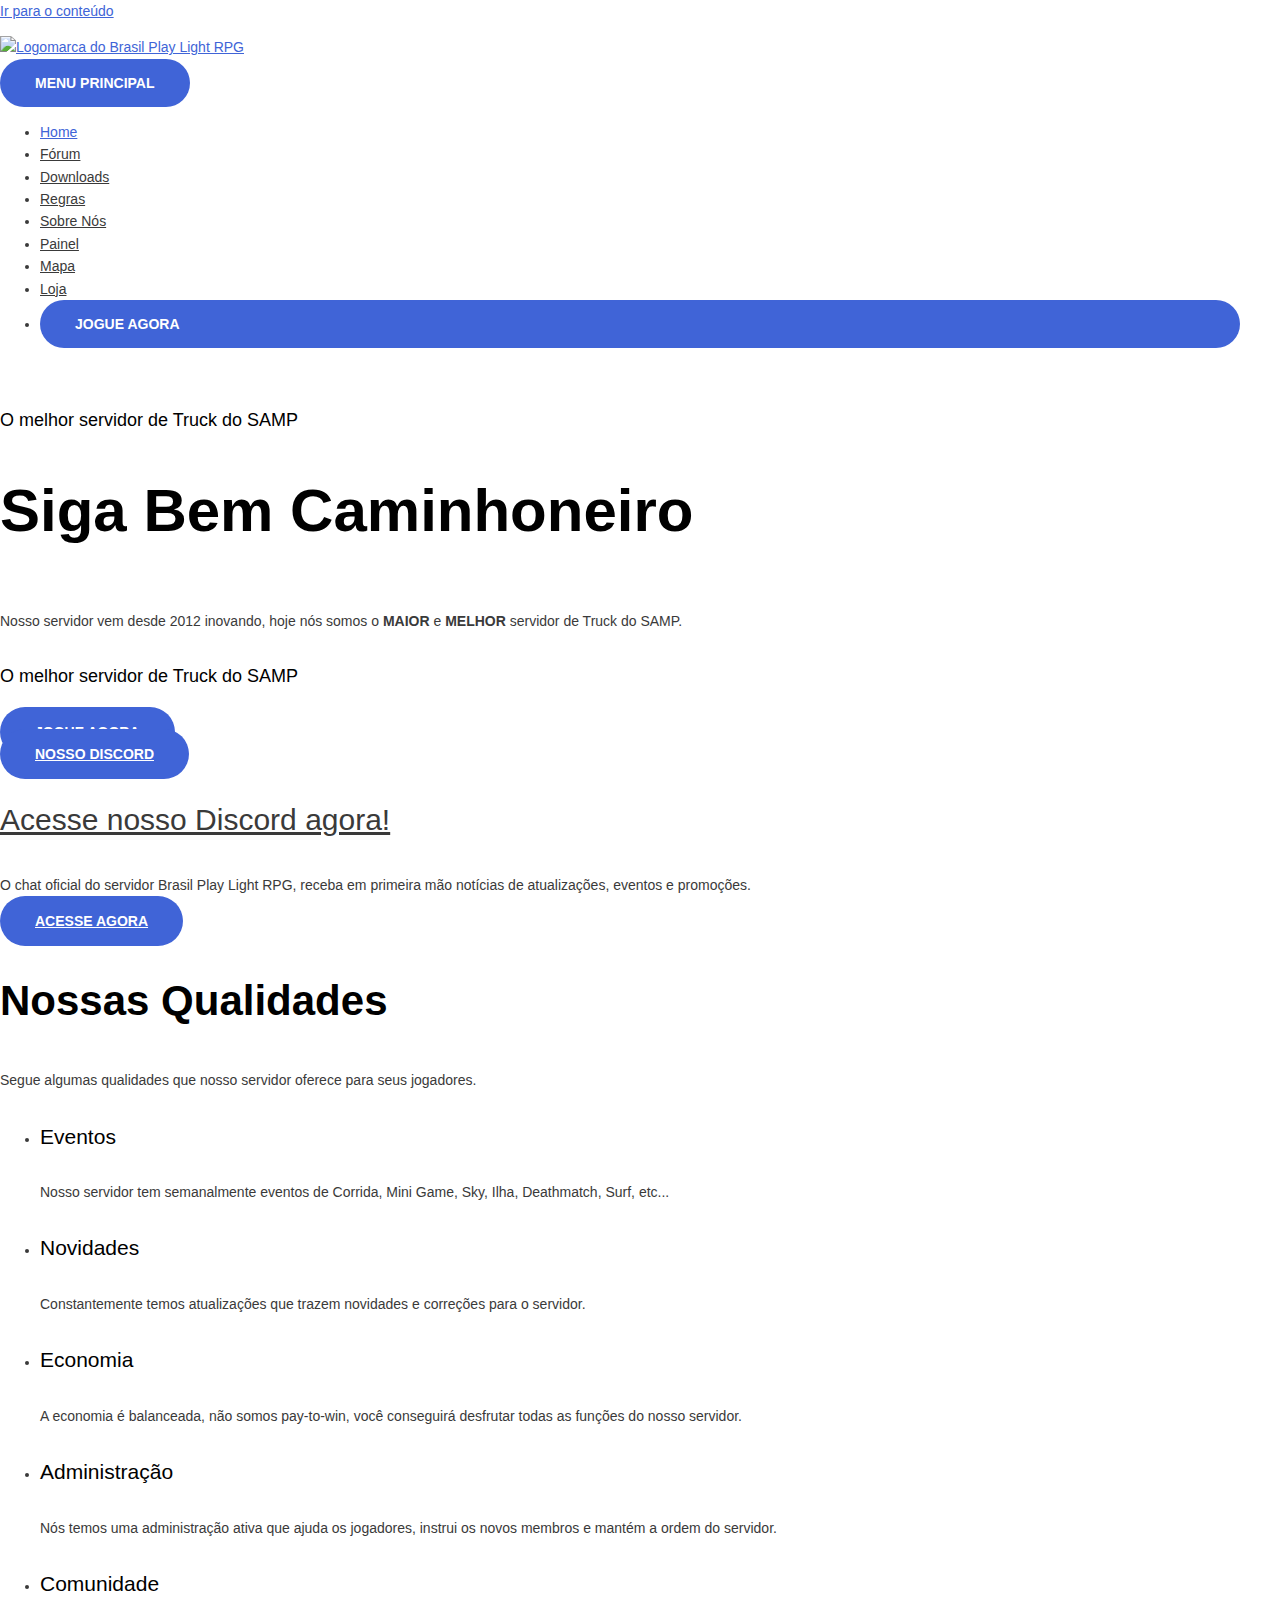
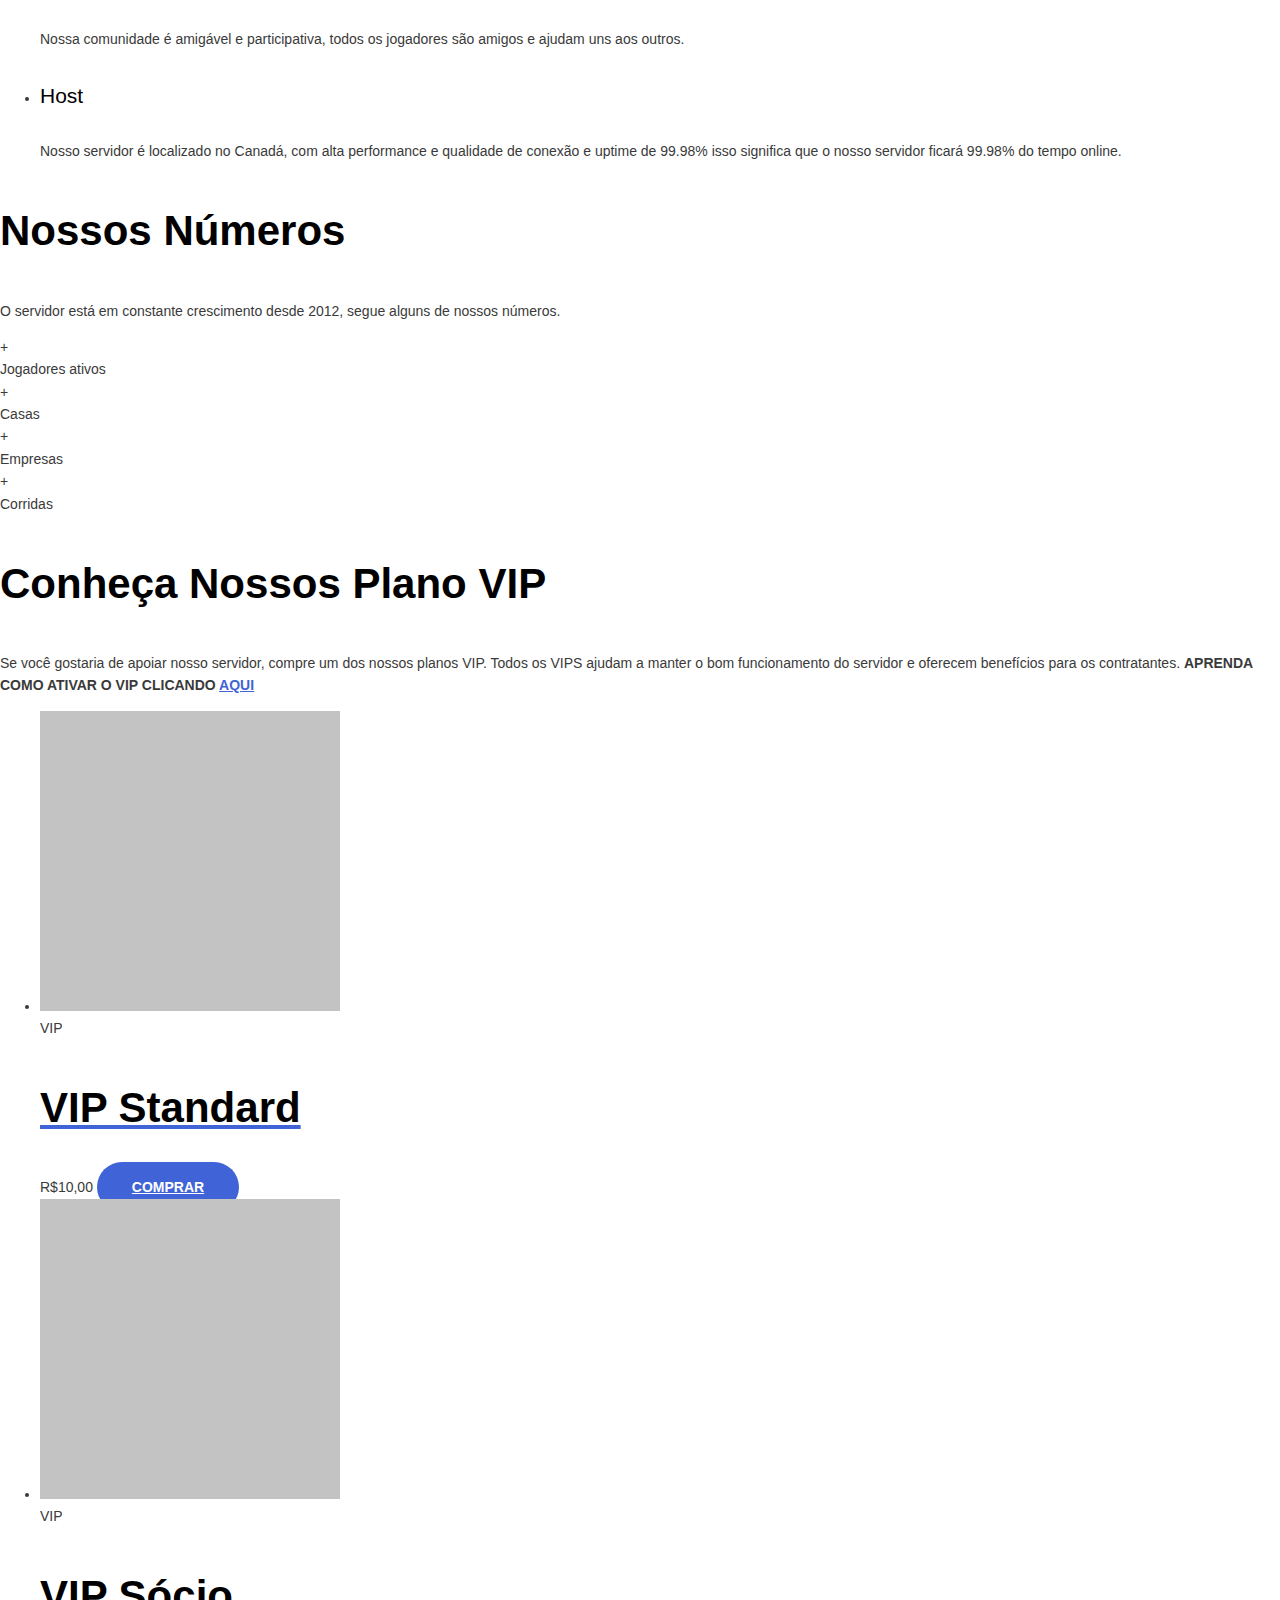
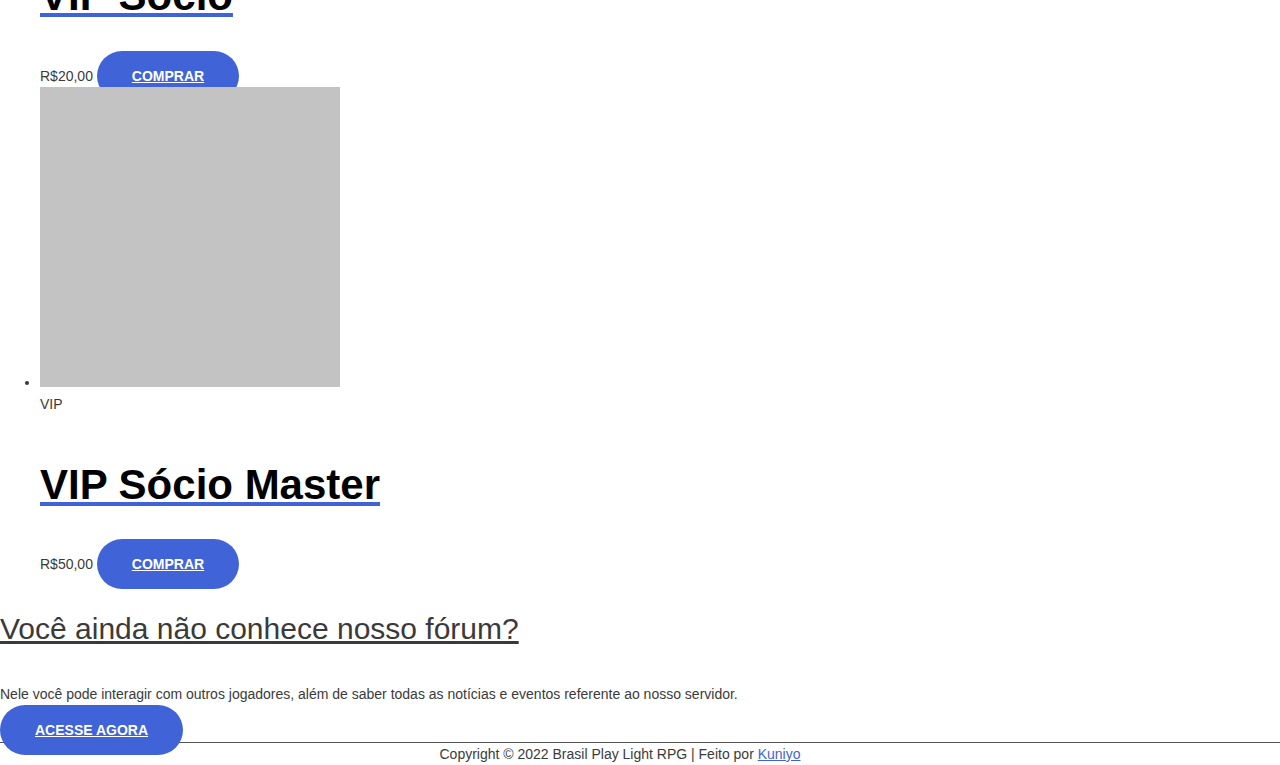
==== index.html @ 5a858815 "Update index.html" ====
<!DOCTYPE html><html lang="pt-BR"><head><meta charset="UTF-8"><link rel="preconnect" href="https://fonts.gstatic.com/" crossorigin /><script>WebFontConfig={google:{families:["Varela Round:400,","Rubik:700","Montserrat:600&display=swap"]}};if ( typeof WebFont === "object" && typeof WebFont.load === "function" ) { WebFont.load( WebFontConfig ); }</script><script data-optimized="1" src="https://brasilplaylight.pages.dev/wp-content/plugins/litespeed-cache/assets/js/webfontloader.min.js"></script><link data-optimized="2" rel="stylesheet" href="https://testesitebpl.pages.dev/wp-content/litespeed/css/29c6a7e3a7694db1038dfb11be9dd8ab.css" /><meta name="viewport" content="width=device-width, initial-scale=1"><link rel="profile" href="https://gmpg.org/xfn/11"><meta name='robots' content='index, follow, max-image-preview:large, max-snippet:-1, max-video-preview:-1' /><title>Brasil Play Light RPG: O melhor servidor de Truck do SAMP</title><meta name="description" content="Brasil Play Light é o melhor servidor brasileiro de RPG do SAMP, trazemos constantes atualizações garantindo a diversão dos jogadores IP: brasilplaylight.ddnsking.com" /><link rel="canonical" href="https://brasilplaylight.pages.dev/" /><meta property="og:locale" content="pt_BR" /><meta property="og:type" content="website" /><meta property="og:title" content="Brasil Play Light RPG: O melhor servidor de Truck do SAMP" /><meta property="og:description" content="Brasil Play Light é o melhor servidor brasileiro de RPG do SAMP, trazemos constantes atualizações garantindo a diversão dos jogadores IP: brasilplaylight.ddnsking.com" /><meta property="og:url" content="https://brasilplaylight.pages.dev/" /><meta property="og:site_name" content="Brasil Play Light RPG" /><meta property="article:modified_time" content="2022-01-11T07:51:58+00:00" /><meta name="twitter:card" content="summary_large_image" /><meta name="twitter:label1" content="Est. tempo de leitura" /><meta name="twitter:data1" content="1 minuto" /> <script type="application/ld+json" class="yoast-schema-graph">{"@context":"https://schema.org","@graph":[{"@type":"Organization","@id":"https://brasilplaylight.pages.dev/#organization","name":"Brasil Play Light RPG","url":"https://brasilplaylight.pages.dev/","sameAs":[],"logo":{"@type":"ImageObject","@id":"https://brasilplaylight.pages.dev/#logo","inLanguage":"pt-BR","url":"https://testesitebpl.pages.dev/uploads/logo.png","contentUrl":"https://testesitebpl.pages.dev/uploads/logo.png","width":65,"height":65,"caption":"Brasil Play Light RPG"},"image":{"@id":"https://brasilplaylight.pages.dev/#logo"}},{"@type":"WebSite","@id":"https://brasilplaylight.pages.dev/#website","url":"https://brasilplaylight.pages.dev/","name":"Brasil Play Light RPG","description":"O melhor servidor de Truck do SAMP","publisher":{"@id":"https://brasilplaylight.pages.dev/#organization"},"potentialAction":[{"@type":"SearchAction","target":{"@type":"EntryPoint","urlTemplate":"https://brasilplaylight.pages.dev/?s={search_term_string}"},"query-input":"required name=search_term_string"}],"inLanguage":"pt-BR"},{"@type":"WebPage","@id":"https://brasilplaylight.pages.dev/#webpage","url":"https://brasilplaylight.pages.dev/","name":"Brasil Play Light RPG: O melhor servidor de Truck do SAMP","isPartOf":{"@id":"https://brasilplaylight.pages.dev/#website"},"about":{"@id":"https://brasilplaylight.pages.dev/#organization"},"datePublished":"2017-06-19T05:41:37+00:00","dateModified":"2022-01-11T07:51:58+00:00","description":"Brasil Play Light é o melhor servidor brasileiro de RPG do SAMP, trazemos constantes atualizações garantindo a diversão dos jogadores IP: brasilplaylight.ddnsking.com","breadcrumb":{"@id":"https://brasilplaylight.pages.dev/#breadcrumb"},"inLanguage":"pt-BR","potentialAction":[{"@type":"ReadAction","target":["https://brasilplaylight.pages.dev/"]}]},{"@type":"BreadcrumbList","@id":"https://brasilplaylight.pages.dev/#breadcrumb","itemListElement":[{"@type":"ListItem","position":1,"name":"Início"}]}]}</script> <link rel='dns-prefetch' href='//fonts.googleapis.com' /><link rel='dns-prefetch' href='//s.w.org' />
<script src="//www.googletagmanager.com/gtag/js?id=UA-152613736-1" data-cfasync="false" data-wpfc-render="false" async></script> <script data-cfasync="false" data-wpfc-render="false">var mi_version = '8.4.0';
				var mi_track_user = true;
				var mi_no_track_reason = '';
				
								var disableStrs = [
															'ga-disable-UA-152613736-1',
									];

				/* Function to detect opted out users */
				function __gtagTrackerIsOptedOut() {
					for ( var index = 0; index < disableStrs.length; index++ ) {
						if ( document.cookie.indexOf( disableStrs[ index ] + '=true' ) > -1 ) {
							return true;
						}
					}

					return false;
				}

				/* Disable tracking if the opt-out cookie exists. */
				if ( __gtagTrackerIsOptedOut() ) {
					for ( var index = 0; index < disableStrs.length; index++ ) {
						window[ disableStrs[ index ] ] = true;
					}
				}

				/* Opt-out function */
				function __gtagTrackerOptout() {
					for ( var index = 0; index < disableStrs.length; index++ ) {
						document.cookie = disableStrs[ index ] + '=true; expires=Thu, 31 Dec 2099 23:59:59 UTC; path=/';
						window[ disableStrs[ index ] ] = true;
					}
				}

				if ( 'undefined' === typeof gaOptout ) {
					function gaOptout() {
						__gtagTrackerOptout();
					}
				}
								window.dataLayer = window.dataLayer || [];

				window.MonsterInsightsDualTracker = {
					helpers: {},
					trackers: {},
				};
				if ( mi_track_user ) {
					function __gtagDataLayer() {
						dataLayer.push( arguments );
					}

					function __gtagTracker( type, name, parameters ) {
						if (!parameters) {
							parameters = {};
						}

						if (parameters.send_to) {
							__gtagDataLayer.apply( null, arguments );
							return;
						}

						if ( type === 'event' ) {
							
															parameters.send_to = monsterinsights_frontend.ua;
								__gtagDataLayer( type, name, parameters );
													} else {
							__gtagDataLayer.apply( null, arguments );
						}
					}
					__gtagTracker( 'js', new Date() );
					__gtagTracker( 'set', {
						'developer_id.dZGIzZG' : true,
											} );
															__gtagTracker( 'config', 'UA-152613736-1', {"forceSSL":"true","link_attribution":"true"} );
										window.gtag = __gtagTracker;											(function () {
							/* https://developers.google.com/analytics/devguides/collection/analyticsjs/ */
							/* ga and __gaTracker compatibility shim. */
							var noopfn = function () {
								return null;
							};
							var newtracker = function () {
								return new Tracker();
							};
							var Tracker = function () {
								return null;
							};
							var p = Tracker.prototype;
							p.get = noopfn;
							p.set = noopfn;
							p.send = function (){
								var args = Array.prototype.slice.call(arguments);
								args.unshift( 'send' );
								__gaTracker.apply(null, args);
							};
							var __gaTracker = function () {
								var len = arguments.length;
								if ( len === 0 ) {
									return;
								}
								var f = arguments[len - 1];
								if ( typeof f !== 'object' || f === null || typeof f.hitCallback !== 'function' ) {
									if ( 'send' === arguments[0] ) {
										var hitConverted, hitObject = false, action;
										if ( 'event' === arguments[1] ) {
											if ( 'undefined' !== typeof arguments[3] ) {
												hitObject = {
													'eventAction': arguments[3],
													'eventCategory': arguments[2],
													'eventLabel': arguments[4],
													'value': arguments[5] ? arguments[5] : 1,
												}
											}
										}
										if ( 'pageview' === arguments[1] ) {
											if ( 'undefined' !== typeof arguments[2] ) {
												hitObject = {
													'eventAction': 'page_view',
													'page_path' : arguments[2],
												}
											}
										}
										if ( typeof arguments[2] === 'object' ) {
											hitObject = arguments[2];
										}
										if ( typeof arguments[5] === 'object' ) {
											Object.assign( hitObject, arguments[5] );
										}
										if ( 'undefined' !== typeof arguments[1].hitType ) {
											hitObject = arguments[1];
											if ( 'pageview' === hitObject.hitType ) {
												hitObject.eventAction = 'page_view';
											}
										}
										if ( hitObject ) {
											action = 'timing' === arguments[1].hitType ? 'timing_complete' : hitObject.eventAction;
											hitConverted = mapArgs( hitObject );
											__gtagTracker( 'event', action, hitConverted );
										}
									}
									return;
								}

								function mapArgs( args ) {
									var arg, hit = {};
									var gaMap = {
										'eventCategory': 'event_category',
										'eventAction': 'event_action',
										'eventLabel': 'event_label',
										'eventValue': 'event_value',
										'nonInteraction': 'non_interaction',
										'timingCategory': 'event_category',
										'timingVar': 'name',
										'timingValue': 'value',
										'timingLabel': 'event_label',
										'page' : 'page_path',
										'location' : 'page_location',
										'title' : 'page_title',
									};
									for ( arg in args ) {
																				if ( ! ( ! args.hasOwnProperty(arg) || ! gaMap.hasOwnProperty(arg) ) ) {
											hit[gaMap[arg]] = args[arg];
										} else {
											hit[arg] = args[arg];
										}
									}
									return hit;
								}

								try {
									f.hitCallback();
								} catch ( ex ) {
								}
							};
							__gaTracker.create = newtracker;
							__gaTracker.getByName = newtracker;
							__gaTracker.getAll = function () {
								return [];
							};
							__gaTracker.remove = noopfn;
							__gaTracker.loaded = true;
							window['__gaTracker'] = __gaTracker;
						})();
									} else {
										console.log( "" );
					( function () {
							function __gtagTracker() {
								return null;
							}
							window['__gtagTracker'] = __gtagTracker;
							window['gtag'] = __gtagTracker;
					} )();
									}</script> <style id='astra-theme-css-inline-css'>html{font-size:87.5%;}a,.page-title{color:#4064d7;}a:hover,a:focus{color:#3a3a3a;}body,button,input,select,textarea,.ast-button,.ast-custom-button{font-family:'Varela Round',sans-serif;font-weight:400;font-size:14px;font-size:1rem;line-height:1.6;}blockquote{color:#000000;}h1,.entry-content h1,.entry-content h1 a,h2,.entry-content h2,.entry-content h2 a,h3,.entry-content h3,.entry-content h3 a,h4,.entry-content h4,.entry-content h4 a,h5,.entry-content h5,.entry-content h5 a,h6,.entry-content h6,.entry-content h6 a,.site-title,.site-title a{font-family:'Varela Round',sans-serif;font-weight:400;}.site-title{font-size:35px;font-size:2.5rem;display:none;}.ast-archive-description .ast-archive-title{font-size:40px;font-size:2.8571428571429rem;}.site-header .site-description{font-size:15px;font-size:1.0714285714286rem;display:none;}.entry-title{font-size:30px;font-size:2.1428571428571rem;}h1,.entry-content h1,.entry-content h1 a{font-size:60px;font-size:4.2857142857143rem;font-weight:700;font-family:'Rubik',sans-serif;line-height:1.2;}h2,.entry-content h2,.entry-content h2 a{font-size:42px;font-size:3rem;font-weight:600;font-family:'Varela Round',sans-serif;}h3,.entry-content h3,.entry-content h3 a{font-size:30px;font-size:2.1428571428571rem;font-family:'Varela Round',sans-serif;}h4,.entry-content h4,.entry-content h4 a{font-size:21px;font-size:1.5rem;font-family:'Varela Round',sans-serif;}h5,.entry-content h5,.entry-content h5 a{font-size:18px;font-size:1.2857142857143rem;font-family:'Varela Round',sans-serif;}h6,.entry-content h6,.entry-content h6 a{font-size:15px;font-size:1.0714285714286rem;font-family:'Varela Round',sans-serif;}.ast-single-post .entry-title,.page-title{font-size:30px;font-size:2.1428571428571rem;}::selection{background-color:#4064d7;color:#ffffff;}body,h1,.entry-title a,.entry-content h1,.entry-content h1 a,h2,.entry-content h2,.entry-content h2 a,h3,.entry-content h3,.entry-content h3 a,h4,.entry-content h4,.entry-content h4 a,h5,.entry-content h5,.entry-content h5 a,h6,.entry-content h6,.entry-content h6 a{color:#3a3a3a;}.tagcloud a:hover,.tagcloud a:focus,.tagcloud a.current-item{color:#ffffff;border-color:#4064d7;background-color:#4064d7;}input:focus,input[type="text"]:focus,input[type="email"]:focus,input[type="url"]:focus,input[type="password"]:focus,input[type="reset"]:focus,input[type="search"]:focus,textarea:focus{border-color:#4064d7;}input[type="radio"]:checked,input[type=reset],input[type="checkbox"]:checked,input[type="checkbox"]:hover:checked,input[type="checkbox"]:focus:checked,input[type=range]::-webkit-slider-thumb{border-color:#4064d7;background-color:#4064d7;box-shadow:none;}.site-footer a:hover + .post-count,.site-footer a:focus + .post-count{background:#4064d7;border-color:#4064d7;}.single .nav-links .nav-previous,.single .nav-links .nav-next{color:#4064d7;}.entry-meta,.entry-meta *{line-height:1.45;color:#4064d7;}.entry-meta a:hover,.entry-meta a:hover *,.entry-meta a:focus,.entry-meta a:focus *,.page-links > .page-link,.page-links .page-link:hover,.post-navigation a:hover{color:#3a3a3a;}#cat option,.secondary .calendar_wrap thead a,.secondary .calendar_wrap thead a:visited{color:#4064d7;}.secondary .calendar_wrap #today,.ast-progress-val span{background:#4064d7;}.secondary a:hover + .post-count,.secondary a:focus + .post-count{background:#4064d7;border-color:#4064d7;}.calendar_wrap #today > a{color:#ffffff;}.page-links .page-link,.single .post-navigation a{color:#4064d7;}.widget-title{font-size:20px;font-size:1.4285714285714rem;color:#3a3a3a;}.main-header-menu .menu-link,.ast-header-custom-item a{color:#3a3a3a;}.main-header-menu .menu-item:hover > .menu-link,.main-header-menu .menu-item:hover > .ast-menu-toggle,.main-header-menu .ast-masthead-custom-menu-items a:hover,.main-header-menu .menu-item.focus > .menu-link,.main-header-menu .menu-item.focus > .ast-menu-toggle,.main-header-menu .current-menu-item > .menu-link,.main-header-menu .current-menu-ancestor > .menu-link,.main-header-menu .current-menu-item > .ast-menu-toggle,.main-header-menu .current-menu-ancestor > .ast-menu-toggle{color:#4064d7;}.header-main-layout-3 .ast-main-header-bar-alignment{margin-right:auto;}.header-main-layout-2 .site-header-section-left .ast-site-identity{text-align:left;}.site-logo-img img{ transition:all 0.2s linear;}.ast-header-break-point .ast-mobile-menu-buttons-minimal.menu-toggle{background:transparent;color:#4064d7;}.ast-header-break-point .ast-mobile-menu-buttons-outline.menu-toggle{background:transparent;border:1px solid #4064d7;color:#4064d7;}.ast-header-break-point .ast-mobile-menu-buttons-fill.menu-toggle{background:#4064d7;color:#ffffff;}.ast-page-builder-template .hentry {margin: 0;}.ast-page-builder-template .site-content > .ast-container {max-width: 100%;padding: 0;}.ast-page-builder-template .site-content #primary {padding: 0;margin: 0;}.ast-page-builder-template .no-results {text-align: center;margin: 4em auto;}.ast-page-builder-template .ast-pagination {padding: 2em;}.ast-page-builder-template .entry-header.ast-no-title.ast-no-thumbnail {margin-top: 0;}.ast-page-builder-template .entry-header.ast-header-without-markup {margin-top: 0;margin-bottom: 0;}.ast-page-builder-template .entry-header.ast-no-title.ast-no-meta {margin-bottom: 0;}.ast-page-builder-template.single .post-navigation {padding-bottom: 2em;}.ast-page-builder-template.single-post .site-content > .ast-container {max-width: 100%;}.ast-page-builder-template .entry-header {margin-top: 4em;margin-left: auto;margin-right: auto;padding-left: 20px;padding-right: 20px;}.ast-page-builder-template .ast-archive-description {margin-top: 4em;margin-left: auto;margin-right: auto;padding-left: 20px;padding-right: 20px;}.single.ast-page-builder-template .entry-header {padding-left: 20px;padding-right: 20px;}.ast-page-builder-template.ast-no-sidebar .entry-content .alignwide {margin-left: 0;margin-right: 0;}.footer-adv .footer-adv-overlay{border-top-style:solid;border-top-color:#7a7a7a;}.wp-block-buttons.aligncenter{justify-content:center;}@media (max-width:782px){.entry-content .wp-block-columns .wp-block-column{margin-left:0px;}}@media (max-width:768px){.ast-separate-container .ast-article-post,.ast-separate-container .ast-article-single{padding:1.5em 2.14em;}.ast-separate-container #primary,.ast-separate-container #secondary{padding:1.5em 0;}#primary,#secondary{padding:1.5em 0;margin:0;}.ast-left-sidebar #content > .ast-container{display:flex;flex-direction:column-reverse;width:100%;}.ast-author-box img.avatar{margin:20px 0 0 0;}}@media (min-width:769px){.ast-separate-container.ast-right-sidebar #primary,.ast-separate-container.ast-left-sidebar #primary{border:0;}.search-no-results.ast-separate-container #primary{margin-bottom:4em;}}.elementor-button-wrapper .elementor-button{border-style:solid;text-decoration:none;border-top-width:0;border-right-width:0;border-left-width:0;border-bottom-width:0;}body .elementor-button.elementor-size-sm,body .elementor-button.elementor-size-xs,body .elementor-button.elementor-size-md,body .elementor-button.elementor-size-lg,body .elementor-button.elementor-size-xl,body .elementor-button{border-radius:50px;padding-top:17px;padding-right:35px;padding-bottom:17px;padding-left:35px;}.elementor-button-wrapper .elementor-button{border-color:#4064d7;background-color:#4064d7;}.elementor-button-wrapper .elementor-button:hover,.elementor-button-wrapper .elementor-button:focus{color:#ffffff;background-color:#3a3a3a;border-color:#3a3a3a;}.wp-block-button .wp-block-button__link ,.elementor-button-wrapper .elementor-button,.elementor-button-wrapper .elementor-button:visited{color:#ffffff;}.elementor-button-wrapper .elementor-button{font-family:'Montserrat',sans-serif;font-weight:600;line-height:1;text-transform:uppercase;}body .elementor-button.elementor-size-sm,body .elementor-button.elementor-size-xs,body .elementor-button.elementor-size-md,body .elementor-button.elementor-size-lg,body .elementor-button.elementor-size-xl,body .elementor-button{font-size:14px;font-size:1rem;}.wp-block-button .wp-block-button__link:hover,.wp-block-button .wp-block-button__link:focus{color:#ffffff;background-color:#3a3a3a;border-color:#3a3a3a;}.elementor-widget-heading h1.elementor-heading-title{line-height:1.2;}.wp-block-button .wp-block-button__link{border-style:solid;border-top-width:0;border-right-width:0;border-left-width:0;border-bottom-width:0;border-color:#4064d7;background-color:#4064d7;color:#ffffff;font-family:'Montserrat',sans-serif;font-weight:600;line-height:1;text-transform:uppercase;font-size:14px;font-size:1rem;border-radius:50px;}.wp-block-buttons .wp-block-button .wp-block-button__link{padding-top:17px;padding-right:35px;padding-bottom:17px;padding-left:35px;}.menu-toggle,button,.ast-button,.ast-custom-button,.button,input#submit,input[type="button"],input[type="submit"],input[type="reset"]{border-style:solid;border-top-width:0;border-right-width:0;border-left-width:0;border-bottom-width:0;color:#ffffff;border-color:#4064d7;background-color:#4064d7;border-radius:50px;padding-top:17px;padding-right:35px;padding-bottom:17px;padding-left:35px;font-family:'Montserrat',sans-serif;font-weight:600;font-size:14px;font-size:1rem;line-height:1;text-transform:uppercase;}button:focus,.menu-toggle:hover,button:hover,.ast-button:hover,.ast-custom-button:hover .button:hover,.ast-custom-button:hover ,input[type=reset]:hover,input[type=reset]:focus,input#submit:hover,input#submit:focus,input[type="button"]:hover,input[type="button"]:focus,input[type="submit"]:hover,input[type="submit"]:focus{color:#ffffff;background-color:#3a3a3a;border-color:#3a3a3a;}@media (min-width:544px){.ast-container{max-width:100%;}}@media (max-width:544px){.ast-separate-container .ast-article-post,.ast-separate-container .ast-article-single,.ast-separate-container .comments-title,.ast-separate-container .ast-archive-description{padding:1.5em 1em;}.ast-separate-container #content .ast-container{padding-left:0.54em;padding-right:0.54em;}.ast-separate-container .ast-comment-list li.depth-1{padding:1.5em 1em;margin-bottom:1.5em;}.ast-separate-container .ast-comment-list .bypostauthor{padding:.5em;}.ast-search-menu-icon.ast-dropdown-active .search-field{width:170px;}.site-branding img,.site-header .site-logo-img .custom-logo-link img{max-width:100%;}}@media (max-width:768px){.ast-mobile-header-stack .main-header-bar .ast-search-menu-icon{display:inline-block;}.ast-header-break-point.ast-header-custom-item-outside .ast-mobile-header-stack .main-header-bar .ast-search-icon{margin:0;}.ast-comment-avatar-wrap img{max-width:2.5em;}.ast-separate-container .ast-comment-list li.depth-1{padding:1.5em 2.14em;}.ast-separate-container .comment-respond{padding:2em 2.14em;}.ast-comment-meta{padding:0 1.8888em 1.3333em;}}.ast-no-sidebar.ast-separate-container .entry-content .alignfull {margin-left: -6.67em;margin-right: -6.67em;width: auto;}@media (max-width: 1200px) {.ast-no-sidebar.ast-separate-container .entry-content .alignfull {margin-left: -2.4em;margin-right: -2.4em;}}@media (max-width: 768px) {.ast-no-sidebar.ast-separate-container .entry-content .alignfull {margin-left: -2.14em;margin-right: -2.14em;}}@media (max-width: 544px) {.ast-no-sidebar.ast-separate-container .entry-content .alignfull {margin-left: -1em;margin-right: -1em;}}.ast-no-sidebar.ast-separate-container .entry-content .alignwide {margin-left: -20px;margin-right: -20px;}.ast-no-sidebar.ast-separate-container .entry-content .wp-block-column .alignfull,.ast-no-sidebar.ast-separate-container .entry-content .wp-block-column .alignwide {margin-left: auto;margin-right: auto;width: 100%;}@media (max-width:768px){.site-title{display:none;}.ast-archive-description .ast-archive-title{font-size:40px;}.site-header .site-description{display:none;}.entry-title{font-size:30px;}h1,.entry-content h1,.entry-content h1 a{font-size:45px;}h2,.entry-content h2,.entry-content h2 a{font-size:25px;}h3,.entry-content h3,.entry-content h3 a{font-size:20px;}.ast-single-post .entry-title,.page-title{font-size:30px;}}@media (max-width:544px){.site-title{display:none;}.ast-archive-description .ast-archive-title{font-size:40px;}.site-header .site-description{display:none;}.entry-title{font-size:30px;}h1,.entry-content h1,.entry-content h1 a{font-size:50px;}h2,.entry-content h2,.entry-content h2 a{font-size:25px;}h3,.entry-content h3,.entry-content h3 a{font-size:20px;}.ast-single-post .entry-title,.page-title{font-size:30px;}}@media (max-width:768px){html{font-size:79.8%;}}@media (max-width:544px){html{font-size:79.8%;}}@media (min-width:769px){.ast-container{max-width:1240px;}}@font-face {font-family: "Astra";src: url(https://brasilplaylight.pages.dev/wp-content/themes/astra/assets/fonts/astra.woff) format("woff"),url(https://brasilplaylight.pages.dev/wp-content/themes/astra/assets/fonts/astra.ttf) format("truetype"),url(https://brasilplaylight.pages.dev/wp-content/themes/astra/assets/fonts/astra.svg#astra) format("svg");font-weight: normal;font-style: normal;font-display: fallback;}@media (max-width:921px) {.main-header-bar .main-header-bar-navigation{display:none;}}.ast-desktop .main-header-menu.submenu-with-border .sub-menu,.ast-desktop .main-header-menu.submenu-with-border .astra-full-megamenu-wrapper{border-color:#eaeaea;}.ast-desktop .main-header-menu.submenu-with-border .sub-menu{border-top-width:1px;border-right-width:1px;border-left-width:1px;border-bottom-width:1px;border-style:solid;}.ast-desktop .main-header-menu.submenu-with-border .sub-menu .sub-menu{top:-1px;}.ast-desktop .main-header-menu.submenu-with-border .sub-menu .menu-link,.ast-desktop .main-header-menu.submenu-with-border .children .menu-link{border-bottom-width:1px;border-style:solid;border-color:#eaeaea;}@media (min-width:769px){.main-header-menu .sub-menu .menu-item.ast-left-align-sub-menu:hover > .sub-menu,.main-header-menu .sub-menu .menu-item.ast-left-align-sub-menu.focus > .sub-menu{margin-left:-2px;}}.ast-small-footer{border-top-style:solid;border-top-width:1px;border-top-color:#545454;}.ast-small-footer-wrap{text-align:center;}.ast-header-break-point .main-navigation ul .button-custom-menu-item .menu-link {padding: 0 20px;display: inline-block;width: 100%;border-bottom-width: 1px;border-style: solid;border-color: #eaeaea;}.button-custom-menu-item .ast-custom-button-link .ast-custom-button {font-size: inherit;font-family: inherit;font-weight: inherit;}.button-custom-menu-item .ast-custom-button-link .ast-custom-button:hover {transition: all 0.1s ease-in-out;}.ast-header-break-point.ast-header-custom-item-inside .main-header-bar .main-header-bar-navigation .ast-search-icon {display: none;}.ast-header-break-point.ast-header-custom-item-inside .main-header-bar .ast-search-menu-icon .search-form {padding: 0;display: block;overflow: hidden;}.ast-header-break-point .ast-header-custom-item .widget:last-child {margin-bottom: 1em;}.ast-header-custom-item .widget {margin: 0.5em;display: inline-block;vertical-align: middle;}.ast-header-custom-item .widget p {margin-bottom: 0;}.ast-header-custom-item .widget li {width: auto;}.ast-header-custom-item-inside .button-custom-menu-item .menu-link {display: none;}.ast-header-custom-item-inside.ast-header-break-point .button-custom-menu-item .ast-custom-button-link {display: none;}.ast-header-custom-item-inside.ast-header-break-point .button-custom-menu-item .menu-link {display: block;}.ast-header-break-point.ast-header-custom-item-outside .main-header-bar .ast-search-icon {margin-right: 1em;}.ast-header-break-point.ast-header-custom-item-inside .main-header-bar .ast-search-menu-icon .search-field,.ast-header-break-point.ast-header-custom-item-inside .main-header-bar .ast-search-menu-icon.ast-inline-search .search-field {width: 100%;padding-right: 5.5em;}.ast-header-break-point.ast-header-custom-item-inside .main-header-bar .ast-search-menu-icon .search-submit {display: block;position: absolute;height: 100%;top: 0;right: 0;padding: 0 1em;border-radius: 0;}.ast-header-break-point .ast-header-custom-item .ast-masthead-custom-menu-items {padding-left: 20px;padding-right: 20px;margin-bottom: 1em;margin-top: 1em;}.ast-header-custom-item-inside.ast-header-break-point .button-custom-menu-item {padding-left: 0;padding-right: 0;margin-top: 0;margin-bottom: 0;}.astra-icon-down_arrow::after {content: "\e900";font-family: Astra;}.astra-icon-close::after {content: "\e5cd";font-family: Astra;}.astra-icon-drag_handle::after {content: "\e25d";font-family: Astra;}.astra-icon-format_align_justify::after {content: "\e235";font-family: Astra;}.astra-icon-menu::after {content: "\e5d2";font-family: Astra;}.astra-icon-reorder::after {content: "\e8fe";font-family: Astra;}.astra-icon-search::after {content: "\e8b6";font-family: Astra;}.astra-icon-zoom_in::after {content: "\e56b";font-family: Astra;}.astra-icon-check-circle::after {content: "\e901";font-family: Astra;}.astra-icon-shopping-cart::after {content: "\f07a";font-family: Astra;}.astra-icon-shopping-bag::after {content: "\f290";font-family: Astra;}.astra-icon-shopping-basket::after {content: "\f291";font-family: Astra;}.astra-icon-circle-o::after {content: "\e903";font-family: Astra;}.astra-icon-certificate::after {content: "\e902";font-family: Astra;}blockquote {padding: 1.2em;}:root .has-ast-global-color-0-color{color:var(--ast-global-color-0);}:root .has-ast-global-color-0-background-color{background-color:var(--ast-global-color-0);}:root .wp-block-button .has-ast-global-color-0-color{color:var(--ast-global-color-0);}:root .wp-block-button .has-ast-global-color-0-background-color{background-color:var(--ast-global-color-0);}:root .has-ast-global-color-1-color{color:var(--ast-global-color-1);}:root .has-ast-global-color-1-background-color{background-color:var(--ast-global-color-1);}:root .wp-block-button .has-ast-global-color-1-color{color:var(--ast-global-color-1);}:root .wp-block-button .has-ast-global-color-1-background-color{background-color:var(--ast-global-color-1);}:root .has-ast-global-color-2-color{color:var(--ast-global-color-2);}:root .has-ast-global-color-2-background-color{background-color:var(--ast-global-color-2);}:root .wp-block-button .has-ast-global-color-2-color{color:var(--ast-global-color-2);}:root .wp-block-button .has-ast-global-color-2-background-color{background-color:var(--ast-global-color-2);}:root .has-ast-global-color-3-color{color:var(--ast-global-color-3);}:root .has-ast-global-color-3-background-color{background-color:var(--ast-global-color-3);}:root .wp-block-button .has-ast-global-color-3-color{color:var(--ast-global-color-3);}:root .wp-block-button .has-ast-global-color-3-background-color{background-color:var(--ast-global-color-3);}:root .has-ast-global-color-4-color{color:var(--ast-global-color-4);}:root .has-ast-global-color-4-background-color{background-color:var(--ast-global-color-4);}:root .wp-block-button .has-ast-global-color-4-color{color:var(--ast-global-color-4);}:root .wp-block-button .has-ast-global-color-4-background-color{background-color:var(--ast-global-color-4);}:root .has-ast-global-color-5-color{color:var(--ast-global-color-5);}:root .has-ast-global-color-5-background-color{background-color:var(--ast-global-color-5);}:root .wp-block-button .has-ast-global-color-5-color{color:var(--ast-global-color-5);}:root .wp-block-button .has-ast-global-color-5-background-color{background-color:var(--ast-global-color-5);}:root .has-ast-global-color-6-color{color:var(--ast-global-color-6);}:root .has-ast-global-color-6-background-color{background-color:var(--ast-global-color-6);}:root .wp-block-button .has-ast-global-color-6-color{color:var(--ast-global-color-6);}:root .wp-block-button .has-ast-global-color-6-background-color{background-color:var(--ast-global-color-6);}:root .has-ast-global-color-7-color{color:var(--ast-global-color-7);}:root .has-ast-global-color-7-background-color{background-color:var(--ast-global-color-7);}:root .wp-block-button .has-ast-global-color-7-color{color:var(--ast-global-color-7);}:root .wp-block-button .has-ast-global-color-7-background-color{background-color:var(--ast-global-color-7);}:root .has-ast-global-color-8-color{color:var(--ast-global-color-8);}:root .has-ast-global-color-8-background-color{background-color:var(--ast-global-color-8);}:root .wp-block-button .has-ast-global-color-8-color{color:var(--ast-global-color-8);}:root .wp-block-button .has-ast-global-color-8-background-color{background-color:var(--ast-global-color-8);}:root{--ast-global-color-0:#0170B9;--ast-global-color-1:#3a3a3a;--ast-global-color-2:#3a3a3a;--ast-global-color-3:#4B4F58;--ast-global-color-4:#F5F5F5;--ast-global-color-5:#FFFFFF;--ast-global-color-6:#F2F5F7;--ast-global-color-7:#424242;--ast-global-color-8:#000000;}.ast-breadcrumbs .trail-browse,.ast-breadcrumbs .trail-items,.ast-breadcrumbs .trail-items li{display:inline-block;margin:0;padding:0;border:none;background:inherit;text-indent:0;}.ast-breadcrumbs .trail-browse{font-size:inherit;font-style:inherit;font-weight:inherit;color:inherit;}.ast-breadcrumbs .trail-items{list-style:none;}.trail-items li::after{padding:0 0.3em;content:"\00bb";}.trail-items li:last-of-type::after{display:none;}h1,.entry-content h1,h2,.entry-content h2,h3,.entry-content h3,h4,.entry-content h4,h5,.entry-content h5,h6,.entry-content h6{color:#000000;}.ast-header-break-point .main-header-bar{border-bottom-width:0px;}@media (min-width:769px){.main-header-bar{border-bottom-width:0px;}}.ast-flex{-webkit-align-content:center;-ms-flex-line-pack:center;align-content:center;-webkit-box-align:center;-webkit-align-items:center;-moz-box-align:center;-ms-flex-align:center;align-items:center;}.main-header-bar{padding:1em 0;}.ast-site-identity{padding:0;}.header-main-layout-1 .ast-flex.main-header-container, .header-main-layout-3 .ast-flex.main-header-container{-webkit-align-content:center;-ms-flex-line-pack:center;align-content:center;-webkit-box-align:center;-webkit-align-items:center;-moz-box-align:center;-ms-flex-align:center;align-items:center;}.header-main-layout-1 .ast-flex.main-header-container, .header-main-layout-3 .ast-flex.main-header-container{-webkit-align-content:center;-ms-flex-line-pack:center;align-content:center;-webkit-box-align:center;-webkit-align-items:center;-moz-box-align:center;-ms-flex-align:center;align-items:center;}.main-header-menu .sub-menu .menu-item.menu-item-has-children > .menu-link:after{position:absolute;right:1em;top:50%;transform:translate(0,-50%) rotate(270deg);}.ast-header-break-point .main-header-bar .main-header-bar-navigation .page_item_has_children > .ast-menu-toggle::before, .ast-header-break-point .main-header-bar .main-header-bar-navigation .menu-item-has-children > .ast-menu-toggle::before, .ast-mobile-popup-drawer .main-header-bar-navigation .menu-item-has-children>.ast-menu-toggle::before, .ast-header-break-point .ast-mobile-header-wrap .main-header-bar-navigation .menu-item-has-children > .ast-menu-toggle::before{font-weight:bold;content:"\e900";font-family:Astra;text-decoration:inherit;display:inline-block;}.ast-header-break-point .main-navigation ul.sub-menu .menu-item .menu-link:before{content:"\e900";font-family:Astra;font-size:.65em;text-decoration:inherit;display:inline-block;transform:translate(0, -2px) rotateZ(270deg);margin-right:5px;}.widget_search .search-form:after{font-family:Astra;font-size:1.2em;font-weight:normal;content:"\e8b6";position:absolute;top:50%;right:15px;transform:translate(0, -50%);}.astra-search-icon::before{content:"\e8b6";font-family:Astra;font-style:normal;font-weight:normal;text-decoration:inherit;text-align:center;-webkit-font-smoothing:antialiased;-moz-osx-font-smoothing:grayscale;z-index:3;}.main-header-bar .main-header-bar-navigation .page_item_has_children > a:after, .main-header-bar .main-header-bar-navigation .menu-item-has-children > a:after, .site-header-focus-item .main-header-bar-navigation .menu-item-has-children > .menu-link:after{content:"\e900";display:inline-block;font-family:Astra;font-size:.6rem;font-weight:bold;text-rendering:auto;-webkit-font-smoothing:antialiased;-moz-osx-font-smoothing:grayscale;margin-left:10px;line-height:normal;}.ast-mobile-popup-drawer .main-header-bar-navigation .ast-submenu-expanded>.ast-menu-toggle::before{transform:rotateX(180deg);}.ast-header-break-point .main-header-bar-navigation .menu-item-has-children > .menu-link:after{display:none;}.ast-separate-container .blog-layout-1, .ast-separate-container .blog-layout-2, .ast-separate-container .blog-layout-3{background-color:transparent;background-image:none;}.ast-separate-container .ast-article-post{background-color:var(--ast-global-color-5);;}@media (max-width:768px){.ast-separate-container .ast-article-post{background-color:var(--ast-global-color-5);;}}@media (max-width:544px){.ast-separate-container .ast-article-post{background-color:var(--ast-global-color-5);;}}.ast-separate-container .ast-article-single:not(.ast-related-post), .ast-separate-container .comments-area .comment-respond,.ast-separate-container .comments-area .ast-comment-list li, .ast-separate-container .ast-woocommerce-container, .ast-separate-container .error-404, .ast-separate-container .no-results, .single.ast-separate-container .ast-author-meta, .ast-separate-container .related-posts-title-wrapper, .ast-separate-container.ast-two-container #secondary .widget,.ast-separate-container .comments-count-wrapper, .ast-box-layout.ast-plain-container .site-content,.ast-padded-layout.ast-plain-container .site-content, .ast-separate-container .comments-area .comments-title{background-color:var(--ast-global-color-5);;}@media (max-width:768px){.ast-separate-container .ast-article-single:not(.ast-related-post), .ast-separate-container .comments-area .comment-respond,.ast-separate-container .comments-area .ast-comment-list li, .ast-separate-container .ast-woocommerce-container, .ast-separate-container .error-404, .ast-separate-container .no-results, .single.ast-separate-container .ast-author-meta, .ast-separate-container .related-posts-title-wrapper, .ast-separate-container.ast-two-container #secondary .widget,.ast-separate-container .comments-count-wrapper, .ast-box-layout.ast-plain-container .site-content,.ast-padded-layout.ast-plain-container .site-content, .ast-separate-container .comments-area .comments-title{background-color:var(--ast-global-color-5);;}}@media (max-width:544px){.ast-separate-container .ast-article-single:not(.ast-related-post), .ast-separate-container .comments-area .comment-respond,.ast-separate-container .comments-area .ast-comment-list li, .ast-separate-container .ast-woocommerce-container, .ast-separate-container .error-404, .ast-separate-container .no-results, .single.ast-separate-container .ast-author-meta, .ast-separate-container .related-posts-title-wrapper, .ast-separate-container.ast-two-container #secondary .widget,.ast-separate-container .comments-count-wrapper, .ast-box-layout.ast-plain-container .site-content,.ast-padded-layout.ast-plain-container .site-content, .ast-separate-container .comments-area .comments-title{background-color:var(--ast-global-color-5);;}}</style><style id='global-styles-inline-css'>body{--wp--preset--color--black: #000000;--wp--preset--color--cyan-bluish-gray: #abb8c3;--wp--preset--color--white: #ffffff;--wp--preset--color--pale-pink: #f78da7;--wp--preset--color--vivid-red: #cf2e2e;--wp--preset--color--luminous-vivid-orange: #ff6900;--wp--preset--color--luminous-vivid-amber: #fcb900;--wp--preset--color--light-green-cyan: #7bdcb5;--wp--preset--color--vivid-green-cyan: #00d084;--wp--preset--color--pale-cyan-blue: #8ed1fc;--wp--preset--color--vivid-cyan-blue: #0693e3;--wp--preset--color--vivid-purple: #9b51e0;--wp--preset--color--ast-global-color-0: var(--ast-global-color-0);--wp--preset--color--ast-global-color-1: var(--ast-global-color-1);--wp--preset--color--ast-global-color-2: var(--ast-global-color-2);--wp--preset--color--ast-global-color-3: var(--ast-global-color-3);--wp--preset--color--ast-global-color-4: var(--ast-global-color-4);--wp--preset--color--ast-global-color-5: var(--ast-global-color-5);--wp--preset--color--ast-global-color-6: var(--ast-global-color-6);--wp--preset--color--ast-global-color-7: var(--ast-global-color-7);--wp--preset--color--ast-global-color-8: var(--ast-global-color-8);--wp--preset--gradient--vivid-cyan-blue-to-vivid-purple: linear-gradient(135deg,rgba(6,147,227,1) 0%,rgb(155,81,224) 100%);--wp--preset--gradient--light-green-cyan-to-vivid-green-cyan: linear-gradient(135deg,rgb(122,220,180) 0%,rgb(0,208,130) 100%);--wp--preset--gradient--luminous-vivid-amber-to-luminous-vivid-orange: linear-gradient(135deg,rgba(252,185,0,1) 0%,rgba(255,105,0,1) 100%);--wp--preset--gradient--luminous-vivid-orange-to-vivid-red: linear-gradient(135deg,rgba(255,105,0,1) 0%,rgb(207,46,46) 100%);--wp--preset--gradient--very-light-gray-to-cyan-bluish-gray: linear-gradient(135deg,rgb(238,238,238) 0%,rgb(169,184,195) 100%);--wp--preset--gradient--cool-to-warm-spectrum: linear-gradient(135deg,rgb(74,234,220) 0%,rgb(151,120,209) 20%,rgb(207,42,186) 40%,rgb(238,44,130) 60%,rgb(251,105,98) 80%,rgb(254,248,76) 100%);--wp--preset--gradient--blush-light-purple: linear-gradient(135deg,rgb(255,206,236) 0%,rgb(152,150,240) 100%);--wp--preset--gradient--blush-bordeaux: linear-gradient(135deg,rgb(254,205,165) 0%,rgb(254,45,45) 50%,rgb(107,0,62) 100%);--wp--preset--gradient--luminous-dusk: linear-gradient(135deg,rgb(255,203,112) 0%,rgb(199,81,192) 50%,rgb(65,88,208) 100%);--wp--preset--gradient--pale-ocean: linear-gradient(135deg,rgb(255,245,203) 0%,rgb(182,227,212) 50%,rgb(51,167,181) 100%);--wp--preset--gradient--electric-grass: linear-gradient(135deg,rgb(202,248,128) 0%,rgb(113,206,126) 100%);--wp--preset--gradient--midnight: linear-gradient(135deg,rgb(2,3,129) 0%,rgb(40,116,252) 100%);--wp--preset--duotone--dark-grayscale: url('#wp-duotone-dark-grayscale');--wp--preset--duotone--grayscale: url('#wp-duotone-grayscale');--wp--preset--duotone--purple-yellow: url('#wp-duotone-purple-yellow');--wp--preset--duotone--blue-red: url('#wp-duotone-blue-red');--wp--preset--duotone--midnight: url('#wp-duotone-midnight');--wp--preset--duotone--magenta-yellow: url('#wp-duotone-magenta-yellow');--wp--preset--duotone--purple-green: url('#wp-duotone-purple-green');--wp--preset--duotone--blue-orange: url('#wp-duotone-blue-orange');--wp--preset--font-size--small: 13px;--wp--preset--font-size--medium: 20px;--wp--preset--font-size--large: 36px;--wp--preset--font-size--x-large: 42px;}body { margin: 0; }.wp-site-blocks > .alignleft { float: left; margin-right: 2em; }.wp-site-blocks > .alignright { float: right; margin-left: 2em; }.wp-site-blocks > .aligncenter { justify-content: center; margin-left: auto; margin-right: auto; }.has-black-color{color: var(--wp--preset--color--black) !important;}.has-cyan-bluish-gray-color{color: var(--wp--preset--color--cyan-bluish-gray) !important;}.has-white-color{color: var(--wp--preset--color--white) !important;}.has-pale-pink-color{color: var(--wp--preset--color--pale-pink) !important;}.has-vivid-red-color{color: var(--wp--preset--color--vivid-red) !important;}.has-luminous-vivid-orange-color{color: var(--wp--preset--color--luminous-vivid-orange) !important;}.has-luminous-vivid-amber-color{color: var(--wp--preset--color--luminous-vivid-amber) !important;}.has-light-green-cyan-color{color: var(--wp--preset--color--light-green-cyan) !important;}.has-vivid-green-cyan-color{color: var(--wp--preset--color--vivid-green-cyan) !important;}.has-pale-cyan-blue-color{color: var(--wp--preset--color--pale-cyan-blue) !important;}.has-vivid-cyan-blue-color{color: var(--wp--preset--color--vivid-cyan-blue) !important;}.has-vivid-purple-color{color: var(--wp--preset--color--vivid-purple) !important;}.has-ast-global-color-0-color{color: var(--wp--preset--color--ast-global-color-0) !important;}.has-ast-global-color-1-color{color: var(--wp--preset--color--ast-global-color-1) !important;}.has-ast-global-color-2-color{color: var(--wp--preset--color--ast-global-color-2) !important;}.has-ast-global-color-3-color{color: var(--wp--preset--color--ast-global-color-3) !important;}.has-ast-global-color-4-color{color: var(--wp--preset--color--ast-global-color-4) !important;}.has-ast-global-color-5-color{color: var(--wp--preset--color--ast-global-color-5) !important;}.has-ast-global-color-6-color{color: var(--wp--preset--color--ast-global-color-6) !important;}.has-ast-global-color-7-color{color: var(--wp--preset--color--ast-global-color-7) !important;}.has-ast-global-color-8-color{color: var(--wp--preset--color--ast-global-color-8) !important;}.has-black-background-color{background-color: var(--wp--preset--color--black) !important;}.has-cyan-bluish-gray-background-color{background-color: var(--wp--preset--color--cyan-bluish-gray) !important;}.has-white-background-color{background-color: var(--wp--preset--color--white) !important;}.has-pale-pink-background-color{background-color: var(--wp--preset--color--pale-pink) !important;}.has-vivid-red-background-color{background-color: var(--wp--preset--color--vivid-red) !important;}.has-luminous-vivid-orange-background-color{background-color: var(--wp--preset--color--luminous-vivid-orange) !important;}.has-luminous-vivid-amber-background-color{background-color: var(--wp--preset--color--luminous-vivid-amber) !important;}.has-light-green-cyan-background-color{background-color: var(--wp--preset--color--light-green-cyan) !important;}.has-vivid-green-cyan-background-color{background-color: var(--wp--preset--color--vivid-green-cyan) !important;}.has-pale-cyan-blue-background-color{background-color: var(--wp--preset--color--pale-cyan-blue) !important;}.has-vivid-cyan-blue-background-color{background-color: var(--wp--preset--color--vivid-cyan-blue) !important;}.has-vivid-purple-background-color{background-color: var(--wp--preset--color--vivid-purple) !important;}.has-ast-global-color-0-background-color{background-color: var(--wp--preset--color--ast-global-color-0) !important;}.has-ast-global-color-1-background-color{background-color: var(--wp--preset--color--ast-global-color-1) !important;}.has-ast-global-color-2-background-color{background-color: var(--wp--preset--color--ast-global-color-2) !important;}.has-ast-global-color-3-background-color{background-color: var(--wp--preset--color--ast-global-color-3) !important;}.has-ast-global-color-4-background-color{background-color: var(--wp--preset--color--ast-global-color-4) !important;}.has-ast-global-color-5-background-color{background-color: var(--wp--preset--color--ast-global-color-5) !important;}.has-ast-global-color-6-background-color{background-color: var(--wp--preset--color--ast-global-color-6) !important;}.has-ast-global-color-7-background-color{background-color: var(--wp--preset--color--ast-global-color-7) !important;}.has-ast-global-color-8-background-color{background-color: var(--wp--preset--color--ast-global-color-8) !important;}.has-black-border-color{border-color: var(--wp--preset--color--black) !important;}.has-cyan-bluish-gray-border-color{border-color: var(--wp--preset--color--cyan-bluish-gray) !important;}.has-white-border-color{border-color: var(--wp--preset--color--white) !important;}.has-pale-pink-border-color{border-color: var(--wp--preset--color--pale-pink) !important;}.has-vivid-red-border-color{border-color: var(--wp--preset--color--vivid-red) !important;}.has-luminous-vivid-orange-border-color{border-color: var(--wp--preset--color--luminous-vivid-orange) !important;}.has-luminous-vivid-amber-border-color{border-color: var(--wp--preset--color--luminous-vivid-amber) !important;}.has-light-green-cyan-border-color{border-color: var(--wp--preset--color--light-green-cyan) !important;}.has-vivid-green-cyan-border-color{border-color: var(--wp--preset--color--vivid-green-cyan) !important;}.has-pale-cyan-blue-border-color{border-color: var(--wp--preset--color--pale-cyan-blue) !important;}.has-vivid-cyan-blue-border-color{border-color: var(--wp--preset--color--vivid-cyan-blue) !important;}.has-vivid-purple-border-color{border-color: var(--wp--preset--color--vivid-purple) !important;}.has-ast-global-color-0-border-color{border-color: var(--wp--preset--color--ast-global-color-0) !important;}.has-ast-global-color-1-border-color{border-color: var(--wp--preset--color--ast-global-color-1) !important;}.has-ast-global-color-2-border-color{border-color: var(--wp--preset--color--ast-global-color-2) !important;}.has-ast-global-color-3-border-color{border-color: var(--wp--preset--color--ast-global-color-3) !important;}.has-ast-global-color-4-border-color{border-color: var(--wp--preset--color--ast-global-color-4) !important;}.has-ast-global-color-5-border-color{border-color: var(--wp--preset--color--ast-global-color-5) !important;}.has-ast-global-color-6-border-color{border-color: var(--wp--preset--color--ast-global-color-6) !important;}.has-ast-global-color-7-border-color{border-color: var(--wp--preset--color--ast-global-color-7) !important;}.has-ast-global-color-8-border-color{border-color: var(--wp--preset--color--ast-global-color-8) !important;}.has-vivid-cyan-blue-to-vivid-purple-gradient-background{background: var(--wp--preset--gradient--vivid-cyan-blue-to-vivid-purple) !important;}.has-light-green-cyan-to-vivid-green-cyan-gradient-background{background: var(--wp--preset--gradient--light-green-cyan-to-vivid-green-cyan) !important;}.has-luminous-vivid-amber-to-luminous-vivid-orange-gradient-background{background: var(--wp--preset--gradient--luminous-vivid-amber-to-luminous-vivid-orange) !important;}.has-luminous-vivid-orange-to-vivid-red-gradient-background{background: var(--wp--preset--gradient--luminous-vivid-orange-to-vivid-red) !important;}.has-very-light-gray-to-cyan-bluish-gray-gradient-background{background: var(--wp--preset--gradient--very-light-gray-to-cyan-bluish-gray) !important;}.has-cool-to-warm-spectrum-gradient-background{background: var(--wp--preset--gradient--cool-to-warm-spectrum) !important;}.has-blush-light-purple-gradient-background{background: var(--wp--preset--gradient--blush-light-purple) !important;}.has-blush-bordeaux-gradient-background{background: var(--wp--preset--gradient--blush-bordeaux) !important;}.has-luminous-dusk-gradient-background{background: var(--wp--preset--gradient--luminous-dusk) !important;}.has-pale-ocean-gradient-background{background: var(--wp--preset--gradient--pale-ocean) !important;}.has-electric-grass-gradient-background{background: var(--wp--preset--gradient--electric-grass) !important;}.has-midnight-gradient-background{background: var(--wp--preset--gradient--midnight) !important;}.has-small-font-size{font-size: var(--wp--preset--font-size--small) !important;}.has-medium-font-size{font-size: var(--wp--preset--font-size--medium) !important;}.has-large-font-size{font-size: var(--wp--preset--font-size--large) !important;}.has-x-large-font-size{font-size: var(--wp--preset--font-size--x-large) !important;}</style><style id='woocommerce-general-inline-css'>#customer_details h3:not(.elementor-widget-woocommerce-checkout-page h3){font-size:1.2rem;padding:20px 0 14px;margin:0 0 20px;border-bottom:1px solid #ebebeb;}form #order_review_heading:not(.elementor-widget-woocommerce-checkout-page #order_review_heading){border-width:2px 2px 0 2px;border-style:solid;font-size:1.2rem;margin:0;padding:1.5em 1.5em 1em;border-color:#ebebeb;}form #order_review:not(.elementor-widget-woocommerce-checkout-page #order_review){padding:0 2em;border-width:0 2px 2px;border-style:solid;border-color:#ebebeb;}ul#shipping_method li:not(.elementor-widget-woocommerce-cart #shipping_method li){margin:0;padding:0.25em 0 0.25em 22px;text-indent:-22px;list-style:none outside;}.woocommerce span.onsale, .wc-block-grid__product .wc-block-grid__product-onsale{background-color:#4064d7;color:#ffffff;}.woocommerce a.button, .woocommerce button.button, .woocommerce .woocommerce-message a.button, .woocommerce #respond input#submit.alt, .woocommerce a.button.alt, .woocommerce button.button.alt, .woocommerce input.button.alt, .woocommerce input.button,.woocommerce input.button:disabled, .woocommerce input.button:disabled[disabled], .woocommerce input.button:disabled:hover, .woocommerce input.button:disabled[disabled]:hover, .woocommerce #respond input#submit, .woocommerce button.button.alt.disabled, .wc-block-grid__products .wc-block-grid__product .wp-block-button__link, .wc-block-grid__product-onsale{color:#ffffff;border-color:#4064d7;background-color:#4064d7;}.woocommerce a.button:hover, .woocommerce button.button:hover, .woocommerce .woocommerce-message a.button:hover,.woocommerce #respond input#submit:hover,.woocommerce #respond input#submit.alt:hover, .woocommerce a.button.alt:hover, .woocommerce button.button.alt:hover, .woocommerce input.button.alt:hover, .woocommerce input.button:hover, .woocommerce button.button.alt.disabled:hover, .wc-block-grid__products .wc-block-grid__product .wp-block-button__link:hover{color:#ffffff;border-color:#3a3a3a;background-color:#3a3a3a;}.woocommerce-message, .woocommerce-info{border-top-color:#4064d7;}.woocommerce-message::before,.woocommerce-info::before{color:#4064d7;}.woocommerce ul.products li.product .price, .woocommerce div.product p.price, .woocommerce div.product span.price, .widget_layered_nav_filters ul li.chosen a, .woocommerce-page ul.products li.product .ast-woo-product-category, .wc-layered-nav-rating a{color:#3a3a3a;}.woocommerce nav.woocommerce-pagination ul,.woocommerce nav.woocommerce-pagination ul li{border-color:#4064d7;}.woocommerce nav.woocommerce-pagination ul li a:focus, .woocommerce nav.woocommerce-pagination ul li a:hover, .woocommerce nav.woocommerce-pagination ul li span.current{background:#4064d7;color:#ffffff;}.woocommerce-MyAccount-navigation-link.is-active a{color:#3a3a3a;}.woocommerce .widget_price_filter .ui-slider .ui-slider-range, .woocommerce .widget_price_filter .ui-slider .ui-slider-handle{background-color:#4064d7;}.woocommerce a.button, .woocommerce button.button, .woocommerce .woocommerce-message a.button, .woocommerce #respond input#submit.alt, .woocommerce a.button.alt, .woocommerce button.button.alt, .woocommerce input.button.alt, .woocommerce input.button,.woocommerce-cart table.cart td.actions .button, .woocommerce form.checkout_coupon .button, .woocommerce #respond input#submit, .wc-block-grid__products .wc-block-grid__product .wp-block-button__link{border-radius:50px;padding-top:17px;padding-right:35px;padding-bottom:17px;padding-left:35px;}.woocommerce .star-rating, .woocommerce .comment-form-rating .stars a, .woocommerce .star-rating::before{color:#4064d7;}.woocommerce div.product .woocommerce-tabs ul.tabs li.active:before{background:#4064d7;}.woocommerce a.remove:hover{color:#4064d7;border-color:#4064d7;background-color:#ffffff;}.ast-site-header-cart a{color:#3a3a3a;}.ast-site-header-cart a:focus, .ast-site-header-cart a:hover, .ast-site-header-cart .current-menu-item a{color:#4064d7;}.ast-cart-menu-wrap .count, .ast-cart-menu-wrap .count:after{border-color:#4064d7;color:#4064d7;}.ast-cart-menu-wrap:hover .count{color:#ffffff;background-color:#4064d7;}.ast-site-header-cart .widget_shopping_cart .total .woocommerce-Price-amount{color:#4064d7;}.woocommerce a.remove:hover, .ast-woocommerce-cart-menu .main-header-menu .woocommerce-custom-menu-item .menu-item:hover > .menu-link.remove:hover{color:#4064d7;border-color:#4064d7;background-color:#ffffff;}.ast-site-header-cart .widget_shopping_cart .buttons .button.checkout, .woocommerce .widget_shopping_cart .woocommerce-mini-cart__buttons .checkout.wc-forward{color:#ffffff;border-color:#3a3a3a;background-color:#3a3a3a;}.site-header .ast-site-header-cart-data .button.wc-forward, .site-header .ast-site-header-cart-data .button.wc-forward:hover{color:#ffffff;}.below-header-user-select .ast-site-header-cart .widget, .ast-above-header-section .ast-site-header-cart .widget a, .below-header-user-select .ast-site-header-cart .widget_shopping_cart a{color:#3a3a3a;}.below-header-user-select .ast-site-header-cart .widget_shopping_cart a:hover, .ast-above-header-section .ast-site-header-cart .widget_shopping_cart a:hover, .below-header-user-select .ast-site-header-cart .widget_shopping_cart a.remove:hover, .ast-above-header-section .ast-site-header-cart .widget_shopping_cart a.remove:hover{color:#4064d7;}.woocommerce ul.product-categories > li ul li:before{content:"\e900";padding:0 5px 0 5px;display:inline-block;font-family:Astra;transform:rotate(-90deg);font-size:0.7rem;}@media (min-width:545px) and (max-width:768px){.woocommerce.tablet-columns-6 ul.products li.product, .woocommerce-page.tablet-columns-6 ul.products li.product{width:calc(16.66% - 16.66px);}.woocommerce.tablet-columns-5 ul.products li.product, .woocommerce-page.tablet-columns-5 ul.products li.product{width:calc(20% - 16px);}.woocommerce.tablet-columns-4 ul.products li.product, .woocommerce-page.tablet-columns-4 ul.products li.product{width:calc(25% - 15px);}.woocommerce.tablet-columns-3 ul.products li.product, .woocommerce-page.tablet-columns-3 ul.products li.product{width:calc(33.33% - 14px);}.woocommerce.tablet-columns-2 ul.products li.product, .woocommerce-page.tablet-columns-2 ul.products li.product{width:calc(50% - 10px);}.woocommerce.tablet-columns-1 ul.products li.product, .woocommerce-page.tablet-columns-1 ul.products li.product{width:100%;}.woocommerce div.product .related.products ul.products li.product{width:calc(33.33% - 14px);}}@media (min-width:545px) and (max-width:768px){.woocommerce[class*="columns-"].columns-3 > ul.products li.product, .woocommerce[class*="columns-"].columns-4 > ul.products li.product, .woocommerce[class*="columns-"].columns-5 > ul.products li.product, .woocommerce[class*="columns-"].columns-6 > ul.products li.product{width:calc(33.33% - 14px);margin-right:20px;}.woocommerce[class*="columns-"].columns-3 > ul.products li.product:nth-child(3n), .woocommerce[class*="columns-"].columns-4 > ul.products li.product:nth-child(3n), .woocommerce[class*="columns-"].columns-5 > ul.products li.product:nth-child(3n), .woocommerce[class*="columns-"].columns-6 > ul.products li.product:nth-child(3n){margin-right:0;clear:right;}.woocommerce[class*="columns-"].columns-3 > ul.products li.product:nth-child(3n+1), .woocommerce[class*="columns-"].columns-4 > ul.products li.product:nth-child(3n+1), .woocommerce[class*="columns-"].columns-5 > ul.products li.product:nth-child(3n+1), .woocommerce[class*="columns-"].columns-6 > ul.products li.product:nth-child(3n+1){clear:left;}.woocommerce[class*="columns-"] ul.products li.product:nth-child(n), .woocommerce-page[class*="columns-"] ul.products li.product:nth-child(n){margin-right:20px;clear:none;}.woocommerce.tablet-columns-2 ul.products li.product:nth-child(2n), .woocommerce-page.tablet-columns-2 ul.products li.product:nth-child(2n), .woocommerce.tablet-columns-3 ul.products li.product:nth-child(3n), .woocommerce-page.tablet-columns-3 ul.products li.product:nth-child(3n), .woocommerce.tablet-columns-4 ul.products li.product:nth-child(4n), .woocommerce-page.tablet-columns-4 ul.products li.product:nth-child(4n), .woocommerce.tablet-columns-5 ul.products li.product:nth-child(5n), .woocommerce-page.tablet-columns-5 ul.products li.product:nth-child(5n), .woocommerce.tablet-columns-6 ul.products li.product:nth-child(6n), .woocommerce-page.tablet-columns-6 ul.products li.product:nth-child(6n){margin-right:0;clear:right;}.woocommerce.tablet-columns-2 ul.products li.product:nth-child(2n+1), .woocommerce-page.tablet-columns-2 ul.products li.product:nth-child(2n+1), .woocommerce.tablet-columns-3 ul.products li.product:nth-child(3n+1), .woocommerce-page.tablet-columns-3 ul.products li.product:nth-child(3n+1), .woocommerce.tablet-columns-4 ul.products li.product:nth-child(4n+1), .woocommerce-page.tablet-columns-4 ul.products li.product:nth-child(4n+1), .woocommerce.tablet-columns-5 ul.products li.product:nth-child(5n+1), .woocommerce-page.tablet-columns-5 ul.products li.product:nth-child(5n+1), .woocommerce.tablet-columns-6 ul.products li.product:nth-child(6n+1), .woocommerce-page.tablet-columns-6 ul.products li.product:nth-child(6n+1){clear:left;}.woocommerce div.product .related.products ul.products li.product:nth-child(3n), .woocommerce-page.tablet-columns-1 .site-main ul.products li.product{margin-right:0;clear:right;}.woocommerce div.product .related.products ul.products li.product:nth-child(3n+1){clear:left;}}@media (min-width:769px){.woocommerce #reviews #comments{width:55%;float:left;}.woocommerce #reviews #review_form_wrapper{width:45%;padding-left:2em;float:right;}.woocommerce form.checkout_coupon{width:50%;}}@media (max-width:768px){.ast-header-break-point.ast-woocommerce-cart-menu .header-main-layout-1.ast-mobile-header-stack.ast-no-menu-items .ast-site-header-cart, .ast-header-break-point.ast-woocommerce-cart-menu .header-main-layout-3.ast-mobile-header-stack.ast-no-menu-items .ast-site-header-cart{padding-right:0;padding-left:0;}.ast-header-break-point.ast-woocommerce-cart-menu .header-main-layout-1.ast-mobile-header-stack .main-header-bar{text-align:center;}.ast-header-break-point.ast-woocommerce-cart-menu .header-main-layout-1.ast-mobile-header-stack .ast-site-header-cart, .ast-header-break-point.ast-woocommerce-cart-menu .header-main-layout-1.ast-mobile-header-stack .ast-mobile-menu-buttons{display:inline-block;}.ast-header-break-point.ast-woocommerce-cart-menu .header-main-layout-2.ast-mobile-header-inline .site-branding{flex:auto;}.ast-header-break-point.ast-woocommerce-cart-menu .header-main-layout-3.ast-mobile-header-stack .site-branding{flex:0 0 100%;}.ast-header-break-point.ast-woocommerce-cart-menu .header-main-layout-3.ast-mobile-header-stack .main-header-container{display:flex;justify-content:center;}.woocommerce-cart .woocommerce-shipping-calculator .button{width:100%;}.woocommerce div.product div.images, .woocommerce div.product div.summary, .woocommerce #content div.product div.images, .woocommerce #content div.product div.summary, .woocommerce-page div.product div.images, .woocommerce-page div.product div.summary, .woocommerce-page #content div.product div.images, .woocommerce-page #content div.product div.summary{float:none;width:100%;}.woocommerce-cart table.cart td.actions .ast-return-to-shop{display:block;text-align:center;margin-top:1em;}}@media (max-width:544px){.ast-separate-container .ast-woocommerce-container{padding:.54em 1em 1.33333em;}.woocommerce-message, .woocommerce-error, .woocommerce-info{display:flex;flex-wrap:wrap;}.woocommerce-message a.button, .woocommerce-error a.button, .woocommerce-info a.button{order:1;margin-top:.5em;}.woocommerce .woocommerce-ordering, .woocommerce-page .woocommerce-ordering{float:none;margin-bottom:2em;width:100%;}.woocommerce ul.products a.button, .woocommerce-page ul.products a.button{padding:0.5em 0.75em;}.woocommerce table.cart td.actions .button, .woocommerce #content table.cart td.actions .button, .woocommerce-page table.cart td.actions .button, .woocommerce-page #content table.cart td.actions .button{padding-left:1em;padding-right:1em;}.woocommerce #content table.cart .button, .woocommerce-page #content table.cart .button{width:100%;}.woocommerce #content table.cart .product-thumbnail, .woocommerce-page #content table.cart .product-thumbnail{display:block;text-align:center !important;}.woocommerce #content table.cart .product-thumbnail::before, .woocommerce-page #content table.cart .product-thumbnail::before{display:none;}.woocommerce #content table.cart td.actions .coupon, .woocommerce-page #content table.cart td.actions .coupon{float:none;}.woocommerce #content table.cart td.actions .coupon .button, .woocommerce-page #content table.cart td.actions .coupon .button{flex:1;}.woocommerce #content div.product .woocommerce-tabs ul.tabs li a, .woocommerce-page #content div.product .woocommerce-tabs ul.tabs li a{display:block;}.woocommerce div.product .related.products ul.products li.product, .woocommerce.mobile-columns-2 ul.products li.product, .woocommerce-page.mobile-columns-2 ul.products li.product{width:calc(50% - 10px);}.woocommerce.mobile-columns-6 ul.products li.product, .woocommerce-page.mobile-columns-6 ul.products li.product{width:calc(16.66% - 16.66px);}.woocommerce.mobile-columns-5 ul.products li.product, .woocommerce-page.mobile-columns-5 ul.products li.product{width:calc(20% - 16px);}.woocommerce.mobile-columns-4 ul.products li.product, .woocommerce-page.mobile-columns-4 ul.products li.product{width:calc(25% - 15px);}.woocommerce.mobile-columns-3 ul.products li.product, .woocommerce-page.mobile-columns-3 ul.products li.product{width:calc(33.33% - 14px);}.woocommerce.mobile-columns-1 ul.products li.product, .woocommerce-page.mobile-columns-1 ul.products li.product{width:100%;}}@media (max-width:544px){.woocommerce ul.products a.button.loading::after, .woocommerce-page ul.products a.button.loading::after{display:inline-block;margin-left:5px;position:initial;}.woocommerce.mobile-columns-1 .site-main ul.products li.product:nth-child(n), .woocommerce-page.mobile-columns-1 .site-main ul.products li.product:nth-child(n){margin-right:0;}.woocommerce #content div.product .woocommerce-tabs ul.tabs li, .woocommerce-page #content div.product .woocommerce-tabs ul.tabs li{display:block;margin-right:0;}.woocommerce[class*="columns-"].columns-3 > ul.products li.product, .woocommerce[class*="columns-"].columns-4 > ul.products li.product, .woocommerce[class*="columns-"].columns-5 > ul.products li.product, .woocommerce[class*="columns-"].columns-6 > ul.products li.product{width:calc(50% - 10px);margin-right:20px;}.woocommerce[class*="columns-"] ul.products li.product:nth-child(n), .woocommerce-page[class*="columns-"] ul.products li.product:nth-child(n){margin-right:20px;clear:none;}.woocommerce-page[class*=columns-].columns-3>ul.products li.product:nth-child(2n), .woocommerce-page[class*=columns-].columns-4>ul.products li.product:nth-child(2n), .woocommerce-page[class*=columns-].columns-5>ul.products li.product:nth-child(2n), .woocommerce-page[class*=columns-].columns-6>ul.products li.product:nth-child(2n), .woocommerce[class*=columns-].columns-3>ul.products li.product:nth-child(2n), .woocommerce[class*=columns-].columns-4>ul.products li.product:nth-child(2n), .woocommerce[class*=columns-].columns-5>ul.products li.product:nth-child(2n), .woocommerce[class*=columns-].columns-6>ul.products li.product:nth-child(2n){margin-right:0;clear:right;}.woocommerce[class*="columns-"].columns-3 > ul.products li.product:nth-child(2n+1), .woocommerce[class*="columns-"].columns-4 > ul.products li.product:nth-child(2n+1), .woocommerce[class*="columns-"].columns-5 > ul.products li.product:nth-child(2n+1), .woocommerce[class*="columns-"].columns-6 > ul.products li.product:nth-child(2n+1){clear:left;}.woocommerce-page[class*=columns-] ul.products li.product:nth-child(n), .woocommerce[class*=columns-] ul.products li.product:nth-child(n){margin-right:20px;clear:none;}.woocommerce.mobile-columns-6 ul.products li.product:nth-child(6n), .woocommerce-page.mobile-columns-6 ul.products li.product:nth-child(6n), .woocommerce.mobile-columns-5 ul.products li.product:nth-child(5n), .woocommerce-page.mobile-columns-5 ul.products li.product:nth-child(5n), .woocommerce.mobile-columns-4 ul.products li.product:nth-child(4n), .woocommerce-page.mobile-columns-4 ul.products li.product:nth-child(4n), .woocommerce.mobile-columns-3 ul.products li.product:nth-child(3n), .woocommerce-page.mobile-columns-3 ul.products li.product:nth-child(3n), .woocommerce.mobile-columns-2 ul.products li.product:nth-child(2n), .woocommerce-page.mobile-columns-2 ul.products li.product:nth-child(2n), .woocommerce div.product .related.products ul.products li.product:nth-child(2n){margin-right:0;clear:right;}.woocommerce.mobile-columns-6 ul.products li.product:nth-child(6n+1), .woocommerce-page.mobile-columns-6 ul.products li.product:nth-child(6n+1), .woocommerce.mobile-columns-5 ul.products li.product:nth-child(5n+1), .woocommerce-page.mobile-columns-5 ul.products li.product:nth-child(5n+1), .woocommerce.mobile-columns-4 ul.products li.product:nth-child(4n+1), .woocommerce-page.mobile-columns-4 ul.products li.product:nth-child(4n+1), .woocommerce.mobile-columns-3 ul.products li.product:nth-child(3n+1), .woocommerce-page.mobile-columns-3 ul.products li.product:nth-child(3n+1), .woocommerce.mobile-columns-2 ul.products li.product:nth-child(2n+1), .woocommerce-page.mobile-columns-2 ul.products li.product:nth-child(2n+1), .woocommerce div.product .related.products ul.products li.product:nth-child(2n+1){clear:left;}}@media (min-width:769px){.woocommerce #content .ast-woocommerce-container div.product div.images, .woocommerce .ast-woocommerce-container div.product div.images, .woocommerce-page #content .ast-woocommerce-container div.product div.images, .woocommerce-page .ast-woocommerce-container div.product div.images{width:50%;}.woocommerce #content .ast-woocommerce-container div.product div.summary, .woocommerce .ast-woocommerce-container div.product div.summary, .woocommerce-page #content .ast-woocommerce-container div.product div.summary, .woocommerce-page .ast-woocommerce-container div.product div.summary{width:46%;}.woocommerce.woocommerce-checkout form #customer_details.col2-set .col-1, .woocommerce.woocommerce-checkout form #customer_details.col2-set .col-2, .woocommerce-page.woocommerce-checkout form #customer_details.col2-set .col-1, .woocommerce-page.woocommerce-checkout form #customer_details.col2-set .col-2{float:none;width:auto;}}.widget_product_search button{flex:0 0 auto;padding:10px 20px;;}@media (min-width:769px){.woocommerce.woocommerce-checkout form #customer_details.col2-set, .woocommerce-page.woocommerce-checkout form #customer_details.col2-set{width:55%;float:left;margin-right:4.347826087%;}.woocommerce.woocommerce-checkout form #order_review, .woocommerce.woocommerce-checkout form #order_review_heading, .woocommerce-page.woocommerce-checkout form #order_review, .woocommerce-page.woocommerce-checkout form #order_review_heading{width:40%;float:right;margin-right:0;clear:right;}}</style><style id='woocommerce-inline-inline-css'>.woocommerce form .form-row .required { visibility: visible; }</style><!--[if IE]> <script src='https://brasilplaylight.pages.dev/wp-content/themes/astra/assets/js/minified/flexibility.min.js' id='astra-flexibility-js'></script> <script id='astra-flexibility-js-after'>flexibility(document.documentElement);</script> <![endif]--> <script id='monsterinsights-frontend-script-js-extra'>var monsterinsights_frontend = {"js_events_tracking":"true","download_extensions":"doc,pdf,ppt,zip,xls,docx,pptx,xlsx","inbound_paths":"[{\"path\":\"\\\/go\\\/\",\"label\":\"affiliate\"},{\"path\":\"\\\/recommend\\\/\",\"label\":\"affiliate\"}]","home_url":"https:\/\/www.sbcsamp.com","hash_tracking":"false","ua":"UA-152613736-1","v4_id":""};</script> <script src='https://brasilplaylight.pages.dev/wp-content/plugins/google-analytics-for-wordpress/assets/js/frontend-gtag.min.js' id='monsterinsights-frontend-script-js'></script> <script src='https://brasilplaylight.pages.dev/wp-includes/js/jquery/jquery.min.js' id='jquery-core-js'></script> <script data-optimized="1" src='https://brasilplaylight.pages.dev/wp-content/litespeed/js/0cb66c1897631bdcd464a0de9c9d9367.js?ver=d9367' id='jquery-migrate-js'></script> <script data-optimized="1" src='https://brasilplaylight.pages.dev/wp-content/litespeed/js/6f0337c4a9c87a83fd5268561ce7213a.js?ver=7213a' id='samp-tools-js'></script> <link rel="https://api.w.org/" href="https://brasilplaylight.pages.dev/wp-json/" /><link rel="alternate" type="application/json" href="https://brasilplaylight.pages.dev/wp-json/wp/v2/pages/2" /><meta name="generator" content="WordPress 5.9.2" /><meta name="generator" content="WooCommerce 6.3.1" /><link rel='shortlink' href='https://brasilplaylight.pages.dev/' /><link rel="alternate" type="application/json+oembed" href="https://brasilplaylight.pages.dev/wp-json/oembed/1.0/embed?url=https%3A%2F%2Fwww.sbcsamp.com%2F" /><link rel="alternate" type="text/xml+oembed" href="https://brasilplaylight.pages.dev/wp-json/oembed/1.0/embed?url=https%3A%2F%2Fwww.sbcsamp.com%2F&#038;format=xml" /> <script>var bb_powerpack = {
				ajaxurl: 'https://brasilplaylight.pages.dev/wp-admin/admin-ajax.php'
			};</script> <noscript><style>.woocommerce-product-gallery{ opacity: 1 !important; }</style></noscript><style>.recentcomments a{display:inline !important;padding:0 !important;margin:0 !important;}</style><link rel="icon" href="https://brasilplaylight.pages.dev/wp-content/uploads/2020/01/logo.png" sizes="32x32" /><link rel="icon" href="https://brasilplaylight.pages.dev/wp-content/uploads/2020/01/logo.png" sizes="192x192" /><link rel="apple-touch-icon" href="https://brasilplaylight.pages.dev/wp-content/uploads/2020/01/logo.png" /><meta name="msapplication-TileImage" content="https://brasilplaylight.pages.dev/wp-content/uploads/2020/01/logo.png" /><style id="wp-custom-css">/* You can add your own CSS here. Click the help icon above to learn more. */</style></head><body itemtype='https://schema.org/WebPage' itemscope='itemscope' class="home page-template-default page page-id-2 wp-custom-logo theme-astra fl-builder woocommerce-no-js ast-desktop ast-page-builder-template ast-no-sidebar astra-3.7.9 ast-header-custom-item-inside ast-single-post ast-inherit-site-logo-transparent">
<svg xmlns="http://www.w3.org/2000/svg" viewBox="0 0 0 0" width="0" height="0" focusable="false" role="none" style="visibility: hidden; position: absolute; left: -9999px; overflow: hidden;"><defs><filter id="wp-duotone-dark-grayscale"><feColorMatrix color-interpolation-filters="sRGB" type="matrix" values=" .299 .587 .114 0 0 .299 .587 .114 0 0 .299 .587 .114 0 0 .299 .587 .114 0 0 " /><feComponentTransfer color-interpolation-filters="sRGB"><feFuncR type="table" tableValues="0 0.49803921568627" /><feFuncG type="table" tableValues="0 0.49803921568627" /><feFuncB type="table" tableValues="0 0.49803921568627" /><feFuncA type="table" tableValues="1 1" /></feComponentTransfer><feComposite in2="SourceGraphic" operator="in" /></filter></defs></svg><svg xmlns="http://www.w3.org/2000/svg" viewBox="0 0 0 0" width="0" height="0" focusable="false" role="none" style="visibility: hidden; position: absolute; left: -9999px; overflow: hidden;"><defs><filter id="wp-duotone-grayscale"><feColorMatrix color-interpolation-filters="sRGB" type="matrix" values=" .299 .587 .114 0 0 .299 .587 .114 0 0 .299 .587 .114 0 0 .299 .587 .114 0 0 " /><feComponentTransfer color-interpolation-filters="sRGB"><feFuncR type="table" tableValues="0 1" /><feFuncG type="table" tableValues="0 1" /><feFuncB type="table" tableValues="0 1" /><feFuncA type="table" tableValues="1 1" /></feComponentTransfer><feComposite in2="SourceGraphic" operator="in" /></filter></defs></svg><svg xmlns="http://www.w3.org/2000/svg" viewBox="0 0 0 0" width="0" height="0" focusable="false" role="none" style="visibility: hidden; position: absolute; left: -9999px; overflow: hidden;"><defs><filter id="wp-duotone-purple-yellow"><feColorMatrix color-interpolation-filters="sRGB" type="matrix" values=" .299 .587 .114 0 0 .299 .587 .114 0 0 .299 .587 .114 0 0 .299 .587 .114 0 0 " /><feComponentTransfer color-interpolation-filters="sRGB"><feFuncR type="table" tableValues="0.54901960784314 0.98823529411765" /><feFuncG type="table" tableValues="0 1" /><feFuncB type="table" tableValues="0.71764705882353 0.25490196078431" /><feFuncA type="table" tableValues="1 1" /></feComponentTransfer><feComposite in2="SourceGraphic" operator="in" /></filter></defs></svg><svg xmlns="http://www.w3.org/2000/svg" viewBox="0 0 0 0" width="0" height="0" focusable="false" role="none" style="visibility: hidden; position: absolute; left: -9999px; overflow: hidden;"><defs><filter id="wp-duotone-blue-red"><feColorMatrix color-interpolation-filters="sRGB" type="matrix" values=" .299 .587 .114 0 0 .299 .587 .114 0 0 .299 .587 .114 0 0 .299 .587 .114 0 0 " /><feComponentTransfer color-interpolation-filters="sRGB"><feFuncR type="table" tableValues="0 1" /><feFuncG type="table" tableValues="0 0.27843137254902" /><feFuncB type="table" tableValues="0.5921568627451 0.27843137254902" /><feFuncA type="table" tableValues="1 1" /></feComponentTransfer><feComposite in2="SourceGraphic" operator="in" /></filter></defs></svg><svg xmlns="http://www.w3.org/2000/svg" viewBox="0 0 0 0" width="0" height="0" focusable="false" role="none" style="visibility: hidden; position: absolute; left: -9999px; overflow: hidden;"><defs><filter id="wp-duotone-midnight"><feColorMatrix color-interpolation-filters="sRGB" type="matrix" values=" .299 .587 .114 0 0 .299 .587 .114 0 0 .299 .587 .114 0 0 .299 .587 .114 0 0 " /><feComponentTransfer color-interpolation-filters="sRGB"><feFuncR type="table" tableValues="0 0" /><feFuncG type="table" tableValues="0 0.64705882352941" /><feFuncB type="table" tableValues="0 1" /><feFuncA type="table" tableValues="1 1" /></feComponentTransfer><feComposite in2="SourceGraphic" operator="in" /></filter></defs></svg><svg xmlns="http://www.w3.org/2000/svg" viewBox="0 0 0 0" width="0" height="0" focusable="false" role="none" style="visibility: hidden; position: absolute; left: -9999px; overflow: hidden;"><defs><filter id="wp-duotone-magenta-yellow"><feColorMatrix color-interpolation-filters="sRGB" type="matrix" values=" .299 .587 .114 0 0 .299 .587 .114 0 0 .299 .587 .114 0 0 .299 .587 .114 0 0 " /><feComponentTransfer color-interpolation-filters="sRGB"><feFuncR type="table" tableValues="0.78039215686275 1" /><feFuncG type="table" tableValues="0 0.94901960784314" /><feFuncB type="table" tableValues="0.35294117647059 0.47058823529412" /><feFuncA type="table" tableValues="1 1" /></feComponentTransfer><feComposite in2="SourceGraphic" operator="in" /></filter></defs></svg><svg xmlns="http://www.w3.org/2000/svg" viewBox="0 0 0 0" width="0" height="0" focusable="false" role="none" style="visibility: hidden; position: absolute; left: -9999px; overflow: hidden;"><defs><filter id="wp-duotone-purple-green"><feColorMatrix color-interpolation-filters="sRGB" type="matrix" values=" .299 .587 .114 0 0 .299 .587 .114 0 0 .299 .587 .114 0 0 .299 .587 .114 0 0 " /><feComponentTransfer color-interpolation-filters="sRGB"><feFuncR type="table" tableValues="0.65098039215686 0.40392156862745" /><feFuncG type="table" tableValues="0 1" /><feFuncB type="table" tableValues="0.44705882352941 0.4" /><feFuncA type="table" tableValues="1 1" /></feComponentTransfer><feComposite in2="SourceGraphic" operator="in" /></filter></defs></svg><svg xmlns="http://www.w3.org/2000/svg" viewBox="0 0 0 0" width="0" height="0" focusable="false" role="none" style="visibility: hidden; position: absolute; left: -9999px; overflow: hidden;"><defs><filter id="wp-duotone-blue-orange"><feColorMatrix color-interpolation-filters="sRGB" type="matrix" values=" .299 .587 .114 0 0 .299 .587 .114 0 0 .299 .587 .114 0 0 .299 .587 .114 0 0 " /><feComponentTransfer color-interpolation-filters="sRGB"><feFuncR type="table" tableValues="0.098039215686275 1" /><feFuncG type="table" tableValues="0 0.66274509803922" /><feFuncB type="table" tableValues="0.84705882352941 0.41960784313725" /><feFuncA type="table" tableValues="1 1" /></feComponentTransfer><feComposite in2="SourceGraphic" operator="in" /></filter></defs></svg>
<a class="skip-link screen-reader-text" href="#content" role="link" title="Ir para o conteúdo">
Ir para o conteúdo</a><div class="hfeed site" id="page"><header class="site-header header-main-layout-1 ast-primary-menu-enabled ast-hide-custom-menu-mobile ast-menu-toggle-icon ast-mobile-header-inline" id="masthead" itemtype="https://schema.org/WPHeader" itemscope="itemscope" itemid="#masthead"><div class="main-header-bar-wrap"><div class="main-header-bar"><div class="ast-container"><div class="ast-flex main-header-container"><div class="site-branding"><div class="ast-site-identity" itemtype="https://schema.org/Organization" itemscope="itemscope">
<span class="site-logo-img"><a href="https://brasilplaylight.pages.dev/" class="custom-logo-link" rel="home" aria-current="page"><img width="65" height="65" src="https://brasilplaylight.pages.dev/wp-content/uploads/2020/01/logo.png" class="custom-logo" alt="Logomarca do Brasil Play Light RPG" /></a></span></div></div><div class="ast-mobile-menu-buttons"><div class="ast-button-wrap">
<button type="button" class="menu-toggle main-header-menu-toggle  ast-mobile-menu-buttons-fill " aria-controls='primary-menu' aria-expanded='false'>
<span class="screen-reader-text">Menu principal</span>
<span class="ast-icon icon-menu-bars"><span class="menu-toggle-icon"></span></span> </button></div></div><div class="ast-main-header-bar-alignment"><div class="main-header-bar-navigation"><nav class="site-navigation ast-flex-grow-1 navigation-accessibility" id="primary-site-navigation" aria-label="Navegação do site" itemtype="https://schema.org/SiteNavigationElement" itemscope="itemscope"><div class="main-navigation"><ul id="primary-menu" class="main-header-menu ast-menu-shadow ast-nav-menu ast-flex ast-justify-content-flex-end  submenu-with-border"><li id="menu-item-727" class="menu-item menu-item-type-post_type menu-item-object-page menu-item-home current-menu-item page_item page-item-2 current_page_item menu-item-727"><a href="https://brasilplaylight.pages.dev/" aria-current="page" class="menu-link">Home</a></li><li id="menu-item-1090" class="menu-item menu-item-type-custom menu-item-object-custom menu-item-1090"><a href="https://brasilplaylight.pages.dev/forum/" class="menu-link">Fórum</a></li><li id="menu-item-725" class="menu-item menu-item-type-post_type menu-item-object-page menu-item-725"><a href="https://brasilplaylight.pages.dev/downloads/" class="menu-link">Downloads</a></li><li id="menu-item-2396" class="menu-item menu-item-type-custom menu-item-object-custom menu-item-2396"><a href="https://brasilplaylight.pages.dev/forum/46-regras/" class="menu-link">Regras</a></li><li id="menu-item-726" class="menu-item menu-item-type-post_type menu-item-object-page menu-item-726"><a href="https://brasilplaylight.pages.dev/sobre-nos/" class="menu-link">Sobre Nós</a></li><li id="menu-item-1418" class="menu-item menu-item-type-custom menu-item-object-custom menu-item-1418"><a href="https://painel.sbcsamp.com/" class="menu-link">Painel</a></li><li id="menu-item-2288" class="menu-item menu-item-type-post_type menu-item-object-page menu-item-2288"><a href="https://brasilplaylight.pages.dev/mapa/" class="menu-link">Mapa</a></li><li id="menu-item-1227" class="menu-item menu-item-type-post_type menu-item-object-page menu-item-1227"><a href="https://brasilplaylight.pages.dev/loja/" class="menu-link">Loja</a></li><li class="ast-masthead-custom-menu-items button-custom-menu-item">
<a class="ast-custom-button-link" href="" target="_self"><div class=ast-button>JOGUE AGORA</div></a><a class="menu-link" href="" target="_self">JOGUE AGORA</a></li></ul></div></nav></div></div></div></div></div></div></header><div id="content" class="site-content"><div class="ast-container"><div id="primary" class="content-area primary"><main id="main" class="site-main"><article class="post-2 page type-page status-publish ast-article-single" id="post-2" itemtype="https://schema.org/CreativeWork" itemscope="itemscope"><header class="entry-header ast-header-without-markup"></header><div class="entry-content clear" itemprop="text"><div class="fl-builder-content fl-builder-content-2 fl-builder-content-primary fl-builder-global-templates-locked" data-post-id="2"><div class="fl-row fl-row-full-width fl-row-bg-photo fl-node-59c09ed56d3aa fl-row-bg-overlay" data-node="59c09ed56d3aa"><div class="fl-row-content-wrap"><div class="uabb-row-separator uabb-top-row-separator"></div><div class="fl-row-content fl-row-fixed-width fl-node-content"><div class="fl-col-group fl-node-59c09ed58ca95" data-node="59c09ed58ca95"><div class="fl-col fl-node-59c09ed58cb41 fl-col-small fl-col-has-cols" data-node="59c09ed58cb41"><div class="fl-col-content fl-node-content"><div class="fl-module fl-module-uabb-heading fl-node-5e12d5eebbfa1 fl-animation fl-fade-up" data-node="5e12d5eebbfa1" data-animation-delay="0.2" data-animation-duration="1"><div class="fl-module-content fl-node-content"><div class="uabb-module-content uabb-heading-wrapper uabb-heading-align-left "><h5 class="uabb-heading">
<span class="uabb-heading-text">O melhor servidor de Truck do SAMP</span></h5></div></div></div><div class="fl-module fl-module-uabb-heading fl-node-5e12d6222f273 fl-animation fl-fade-up" data-node="5e12d6222f273" data-animation-delay="0.2" data-animation-duration="1"><div class="fl-module-content fl-node-content"><div class="uabb-module-content uabb-heading-wrapper uabb-heading-align-left "><h1 class="uabb-heading">
<span class="uabb-heading-text">Siga Bem Caminhoneiro</span></h1><div class="uabb-subheading uabb-text-editor"><div class="row justify-content-center text-center mb-4 appear-animation animated fadeInUpShorter appear-animation-visible" data-appear-animation="fadeInUpShorter" data-appear-animation-delay="400"><div class="col-lg-8"> </div></div><div class="row featured-boxes featured-boxes-style-4 featured-box-effect-4 appear-animation animated fadeIn appear-animation-visible" data-appear-animation="fadeIn"><div class="col-lg-8">Nosso servidor vem desde 2012 inovando, hoje nós somos o <strong>MAIOR </strong>e <strong>MELHOR</strong> servidor de Truck do SAMP.</div></div></div></div></div></div><div class="fl-module fl-module-uabb-heading fl-node-5f336cb08cf7d fl-animation fl-fade-up" data-node="5f336cb08cf7d" data-animation-delay="0.2" data-animation-duration="1"><div class="fl-module-content fl-node-content"><div class="uabb-module-content uabb-heading-wrapper uabb-heading-align-left "><h5 class="uabb-heading">
<span class="uabb-heading-text">O melhor servidor de Truck do SAMP</span></h5></div></div></div><div class="fl-col-group fl-node-5f336caa2a8c0 fl-col-group-nested" data-node="5f336caa2a8c0"><div class="fl-col fl-node-5f336caa2ab95 fl-col-small" data-node="5f336caa2ab95"><div class="fl-col-content fl-node-content"><div class="fl-module fl-module-uabb-button fl-node-5e12d652a96e5" data-node="5e12d652a96e5"><div class="fl-module-content fl-node-content"><div class="uabb-module-content uabb-button-wrap uabb-creative-button-wrap uabb-button-width-auto uabb-creative-button-width-auto uabb-button-center uabb-creative-button-center uabb-button-reponsive-center uabb-creative-button-reponsive-center">
<a href="samp://sbcsamp.com:7777" target="_self" class="uabb-button ast-button uabb-creative-button uabb-creative-default-btn   " role="button" aria-label="JOGUE AGORA">
<span class="uabb-button-text uabb-creative-button-text">JOGUE AGORA</span>
</a></div></div></div></div></div><div class="fl-col fl-node-5f336caa2abaa" data-node="5f336caa2abaa"><div class="fl-col-content fl-node-content"><div class="fl-module fl-module-uabb-button fl-node-5f336c099cbfb" data-node="5f336c099cbfb"><div class="fl-module-content fl-node-content"><div class="uabb-module-content uabb-button-wrap uabb-creative-button-wrap uabb-button-width-auto uabb-creative-button-width-auto uabb-button-left uabb-creative-button-left uabb-button-reponsive-center uabb-creative-button-reponsive-center">
<a href="https://discord.com/invite/tHYCVxhxR3" target="_self" class="uabb-button ast-button uabb-creative-button uabb-creative-default-btn   " role="button" aria-label="Nosso Discord">
<span class="uabb-button-text uabb-creative-button-text">Nosso Discord</span>
</a></div></div></div></div></div></div></div></div><div class="fl-col fl-node-59c0a76b59ae8 fl-col-small" data-node="59c0a76b59ae8"><div class="fl-col-content fl-node-content"></div></div></div></div></div></div><div class="fl-row fl-row-full-width fl-row-bg-photo fl-node-5e599236aaa12 fl-row-bg-overlay" data-node="5e599236aaa12"><div class="fl-row-content-wrap"><div class="uabb-row-separator uabb-top-row-separator"></div><div class="uabb-row-particles-background" id="uabb-particle-5e599236aaa12" data-particle={&quot;enable_particles&quot;:&quot;yes&quot;,&quot;particles_style&quot;:&quot;default&quot;,&quot;particles_dot_color&quot;:&quot;&quot;,&quot;number_particles&quot;:&quot;&quot;,&quot;particles_size&quot;:&quot;&quot;,&quot;particles_speed&quot;:&quot;&quot;,&quot;interactive_settings&quot;:&quot;no&quot;,&quot;advanced_settings&quot;:&quot;no&quot;,&quot;particles_opacity&quot;:&quot;&quot;,&quot;particles_direction&quot;:&quot;bottom&quot;,&quot;id&quot;:&quot;5e599236aaa12&quot;}></div><div class="fl-row-content fl-row-fixed-width fl-node-content"><div class="fl-col-group fl-node-5e599236aab0f fl-col-group-equal-height fl-col-group-align-center" data-node="5e599236aab0f"><div class="fl-col fl-node-5e599236aab10" data-node="5e599236aab10"><div class="fl-col-content fl-node-content"><div class="fl-module fl-module-uabb-heading fl-node-5e599236aab11" data-node="5e599236aab11"><div class="fl-module-content fl-node-content"><div class="uabb-module-content uabb-heading-wrapper uabb-heading-align-left "><h3 class="uabb-heading">
<a href="https://discord.gg/TEXU8Fj" title="Acesse nosso Discord agora!" target="_blank" rel="noopener nofollow">
<span class="uabb-heading-text">Acesse nosso Discord agora!</span>
</a></h3><div class="uabb-subheading uabb-text-editor"><p>O chat oficial do servidor Brasil Play Light RPG, receba em primeira mão notícias de atualizações, eventos e promoções.</p></div></div></div></div></div></div><div class="fl-col fl-node-5e599236aab12 fl-col-small" data-node="5e599236aab12"><div class="fl-col-content fl-node-content"><div class="fl-module fl-module-uabb-button fl-node-5e599236aab13" data-node="5e599236aab13"><div class="fl-module-content fl-node-content"><div class="uabb-module-content uabb-button-wrap uabb-creative-button-wrap uabb-button-width-auto uabb-creative-button-width-auto uabb-button-right uabb-creative-button-right uabb-button-reponsive-center uabb-creative-button-reponsive-center">
<a href="https://discord.com/invite/tHYCVxhxR3" target="_blank" rel="noopener nofollow" class="uabb-button ast-button uabb-creative-button uabb-creative-default-btn   " role="button" aria-label="Acesse Agora">
<span class="uabb-button-text uabb-creative-button-text">Acesse Agora</span>
</a></div></div></div></div></div></div></div></div></div><div id="about" class="fl-row fl-row-full-width fl-row-bg-none fl-node-59c0aae3eb330" data-node="59c0aae3eb330"><div class="fl-row-content-wrap"><div class="uabb-row-separator uabb-top-row-separator"></div><div class="fl-row-content fl-row-fixed-width fl-node-content"><div class="fl-col-group fl-node-59c0ab2c2d4f6" data-node="59c0ab2c2d4f6"><div class="fl-col fl-node-59c0ab2c2d6cf fl-col-small" data-node="59c0ab2c2d6cf"><div class="fl-col-content fl-node-content"></div></div><div class="fl-col fl-node-59c0ab2c2d716" data-node="59c0ab2c2d716"><div class="fl-col-content fl-node-content"><div class="fl-module fl-module-uabb-heading fl-node-5e12d679439dd" data-node="5e12d679439dd"><div class="fl-module-content fl-node-content"><div class="uabb-module-content uabb-heading-wrapper uabb-heading-align-center "><h2 class="uabb-heading">
<span class="uabb-heading-text">Nossas Qualidades</span></h2><div class="uabb-module-content uabb-separator-parent"><div class="uabb-separator"></div></div><div class="uabb-subheading uabb-text-editor"><p>Segue algumas qualidades que nosso servidor oferece para seus jogadores.</p></div></div></div></div></div></div><div class="fl-col fl-node-59c0ab2c2d757 fl-col-small" data-node="59c0ab2c2d757"><div class="fl-col-content fl-node-content"></div></div></div><div class="fl-col-group fl-node-59c0ac16b8a67" data-node="59c0ac16b8a67"><div class="fl-col fl-node-59c0ac16b8bf9 fl-col-small" data-node="59c0ac16b8bf9"><div class="fl-col-content fl-node-content"><div class="fl-module fl-module-info-list fl-node-59c0acf5b0887" data-node="59c0acf5b0887"><div class="fl-module-content fl-node-content"><div class="uabb-module-content uabb-info-list"><ul class="uabb-info-list-wrapper uabb-info-list-left"><li class="uabb-info-list-item info-list-item-dynamic0"><div class="uabb-info-list-content-wrapper fl-clearfix uabb-info-list-left"><div class="uabb-info-list-icon info-list-icon-dynamic0"><div class="uabb-module-content uabb-imgicon-wrap"> <span class="uabb-icon-wrap">
<span class="uabb-icon">
<i class="fas fa-bomb"></i>
</span>
</span></div></div><div class="uabb-info-list-content uabb-info-list-left info-list-content-dynamic0"><h4 class="uabb-info-list-title">Eventos</h4 ><div class="uabb-info-list-description uabb-text-editor info-list-description-dynamic0"><p>Nosso servidor tem semanalmente eventos de Corrida, Mini Game, Sky, Ilha, Deathmatch, Surf, etc...</p></div></div></div><div class="uabb-info-list-connector uabb-info-list-left"></div></li></ul></div></div></div></div></div><div class="fl-col fl-node-59c0ac16b8c41 fl-col-small" data-node="59c0ac16b8c41"><div class="fl-col-content fl-node-content"><div class="fl-module fl-module-info-list fl-node-5e12d80990b5b" data-node="5e12d80990b5b"><div class="fl-module-content fl-node-content"><div class="uabb-module-content uabb-info-list"><ul class="uabb-info-list-wrapper uabb-info-list-left"><li class="uabb-info-list-item info-list-item-dynamic0"><div class="uabb-info-list-content-wrapper fl-clearfix uabb-info-list-left"><div class="uabb-info-list-icon info-list-icon-dynamic0"><div class="uabb-module-content uabb-imgicon-wrap"> <span class="uabb-icon-wrap">
<span class="uabb-icon">
<i class="fas fa-calendar"></i>
</span>
</span></div></div><div class="uabb-info-list-content uabb-info-list-left info-list-content-dynamic0"><h4 class="uabb-info-list-title">Novidades</h4 ><div class="uabb-info-list-description uabb-text-editor info-list-description-dynamic0"><p>Constantemente temos atualizações que trazem novidades e correções para o servidor.</p></div></div></div><div class="uabb-info-list-connector uabb-info-list-left"></div></li></ul></div></div></div></div></div><div class="fl-col fl-node-59c0ac16b8c81 fl-col-small" data-node="59c0ac16b8c81"><div class="fl-col-content fl-node-content"><div class="fl-module fl-module-info-list fl-node-5e12d8438765e" data-node="5e12d8438765e"><div class="fl-module-content fl-node-content"><div class="uabb-module-content uabb-info-list"><ul class="uabb-info-list-wrapper uabb-info-list-left"><li class="uabb-info-list-item info-list-item-dynamic0"><div class="uabb-info-list-content-wrapper fl-clearfix uabb-info-list-left"><div class="uabb-info-list-icon info-list-icon-dynamic0"><div class="uabb-module-content uabb-imgicon-wrap"> <span class="uabb-icon-wrap">
<span class="uabb-icon">
<i class="fas fa-dollar-sign"></i>
</span>
</span></div></div><div class="uabb-info-list-content uabb-info-list-left info-list-content-dynamic0"><h4 class="uabb-info-list-title">Economia</h4 ><div class="uabb-info-list-description uabb-text-editor info-list-description-dynamic0"><p>A economia é balanceada, não somos pay-to-win, você conseguirá desfrutar todas as funções do nosso servidor.</p></div></div></div><div class="uabb-info-list-connector uabb-info-list-left"></div></li></ul></div></div></div></div></div></div><div class="fl-col-group fl-node-59c0ad061a1d5" data-node="59c0ad061a1d5"><div class="fl-col fl-node-59c0ad061a357 fl-col-small" data-node="59c0ad061a357"><div class="fl-col-content fl-node-content"><div class="fl-module fl-module-info-list fl-node-5e12d85b55e38" data-node="5e12d85b55e38"><div class="fl-module-content fl-node-content"><div class="uabb-module-content uabb-info-list"><ul class="uabb-info-list-wrapper uabb-info-list-left"><li class="uabb-info-list-item info-list-item-dynamic0"><div class="uabb-info-list-content-wrapper fl-clearfix uabb-info-list-left"><div class="uabb-info-list-icon info-list-icon-dynamic0"><div class="uabb-module-content uabb-imgicon-wrap"> <span class="uabb-icon-wrap">
<span class="uabb-icon">
<i class="fas fa-user-tie"></i>
</span>
</span></div></div><div class="uabb-info-list-content uabb-info-list-left info-list-content-dynamic0"><h4 class="uabb-info-list-title">Administração</h4 ><div class="uabb-info-list-description uabb-text-editor info-list-description-dynamic0"><p>Nós temos uma administração ativa que ajuda os jogadores, instrui os novos membros e mantém a ordem do servidor.</p></div></div></div><div class="uabb-info-list-connector uabb-info-list-left"></div></li></ul></div></div></div></div></div><div class="fl-col fl-node-59c0ad061a395 fl-col-small" data-node="59c0ad061a395"><div class="fl-col-content fl-node-content"><div class="fl-module fl-module-info-list fl-node-5e12d874060b5" data-node="5e12d874060b5"><div class="fl-module-content fl-node-content"><div class="uabb-module-content uabb-info-list"><ul class="uabb-info-list-wrapper uabb-info-list-left"><li class="uabb-info-list-item info-list-item-dynamic0"><div class="uabb-info-list-content-wrapper fl-clearfix uabb-info-list-left"><div class="uabb-info-list-icon info-list-icon-dynamic0"><div class="uabb-module-content uabb-imgicon-wrap"> <span class="uabb-icon-wrap">
<span class="uabb-icon">
<i class="fas fa-users"></i>
</span>
</span></div></div><div class="uabb-info-list-content uabb-info-list-left info-list-content-dynamic0"><h4 class="uabb-info-list-title">Comunidade</h4 ><div class="uabb-info-list-description uabb-text-editor info-list-description-dynamic0"><p>Nossa comunidade é amigável e participativa, todos os jogadores são amigos e ajudam uns aos outros.</p></div></div></div><div class="uabb-info-list-connector uabb-info-list-left"></div></li></ul></div></div></div></div></div><div class="fl-col fl-node-59c0ad061a3ce fl-col-small" data-node="59c0ad061a3ce"><div class="fl-col-content fl-node-content"><div class="fl-module fl-module-info-list fl-node-5e12d88e496e6" data-node="5e12d88e496e6"><div class="fl-module-content fl-node-content"><div class="uabb-module-content uabb-info-list"><ul class="uabb-info-list-wrapper uabb-info-list-left"><li class="uabb-info-list-item info-list-item-dynamic0"><div class="uabb-info-list-content-wrapper fl-clearfix uabb-info-list-left"><div class="uabb-info-list-icon info-list-icon-dynamic0"><div class="uabb-module-content uabb-imgicon-wrap"> <span class="uabb-icon-wrap">
<span class="uabb-icon">
<i class="fas fa-building"></i>
</span>
</span></div></div><div class="uabb-info-list-content uabb-info-list-left info-list-content-dynamic0"><h4 class="uabb-info-list-title">Host</h4 ><div class="uabb-info-list-description uabb-text-editor info-list-description-dynamic0"><p>Nosso servidor é localizado no Canadá, com alta performance e qualidade de conexão e uptime de 99.98% isso significa que o nosso servidor ficará 99.98% do tempo online.</p></div></div></div><div class="uabb-info-list-connector uabb-info-list-left"></div></li></ul></div></div></div></div></div></div></div></div></div><div class="fl-row fl-row-full-width fl-row-bg-color fl-node-59c0bef42e2fb" data-node="59c0bef42e2fb"><div class="fl-row-content-wrap"><div class="uabb-row-separator uabb-top-row-separator"></div><div class="fl-row-content fl-row-fixed-width fl-node-content"><div class="fl-col-group fl-node-59c0bef42eaf8" data-node="59c0bef42eaf8"><div class="fl-col fl-node-5e34d954577a6 fl-col-small" data-node="5e34d954577a6"><div class="fl-col-content fl-node-content"></div></div><div class="fl-col fl-node-59c0bef42eb31" data-node="59c0bef42eb31"><div class="fl-col-content fl-node-content"><div class="fl-module fl-module-uabb-heading fl-node-5e12da7f98af9" data-node="5e12da7f98af9"><div class="fl-module-content fl-node-content"><div class="uabb-module-content uabb-heading-wrapper uabb-heading-align-center "><h2 class="uabb-heading">
<span class="uabb-heading-text">Nossos Números</span></h2><div class="uabb-module-content uabb-separator-parent"><div class="uabb-separator"></div></div><div class="uabb-subheading uabb-text-editor"><p>O servidor está em constante crescimento desde 2012, segue alguns de nossos números.</p></div></div></div></div></div></div><div class="fl-col fl-node-5e3347d20841c fl-col-small" data-node="5e3347d20841c"><div class="fl-col-content fl-node-content"></div></div></div><div class="fl-col-group fl-node-5e3348866607c" data-node="5e3348866607c"><div class="fl-col fl-node-5e33488666290 fl-col-small" data-node="5e33488666290"><div class="fl-col-content fl-node-content"><div class="fl-module fl-module-numbers fl-node-5e3348dbd0212" data-node="5e3348dbd0212"><div class="fl-module-content fl-node-content"><div class="fl-number fl-number-default"><div class="fl-number-text"><div class="fl-number-string">+<span class="fl-number-int"><noscript>1,000</noscript></span></div>
<span class="fl-number-after-text">Jogadores ativos</span></div></div></div></div></div></div><div class="fl-col fl-node-5e33488666299 fl-col-small" data-node="5e33488666299"><div class="fl-col-content fl-node-content"><div class="fl-module fl-module-numbers fl-node-5e3349f39ea37" data-node="5e3349f39ea37"><div class="fl-module-content fl-node-content"><div class="fl-number fl-number-default"><div class="fl-number-text"><div class="fl-number-string">+<span class="fl-number-int"><noscript>1,900</noscript></span></div>
<span class="fl-number-after-text">Casas</span></div></div></div></div></div></div><div class="fl-col fl-node-5e3348866629c fl-col-small" data-node="5e3348866629c"><div class="fl-col-content fl-node-content"><div class="fl-module fl-module-numbers fl-node-5e3349f19e643" data-node="5e3349f19e643"><div class="fl-module-content fl-node-content"><div class="fl-number fl-number-default"><div class="fl-number-text"><div class="fl-number-string">+<span class="fl-number-int"><noscript>800</noscript></span></div>
<span class="fl-number-after-text">Empresas</span></div></div></div></div></div></div><div class="fl-col fl-node-5e3348866629e fl-col-small" data-node="5e3348866629e"><div class="fl-col-content fl-node-content"><div class="fl-module fl-module-numbers fl-node-5e3349fc30ac0" data-node="5e3349fc30ac0"><div class="fl-module-content fl-node-content"><div class="fl-number fl-number-default"><div class="fl-number-text"><div class="fl-number-string">+<span class="fl-number-int"><noscript>350</noscript></span></div>
<span class="fl-number-after-text">Corridas</span></div></div></div></div></div></div></div></div></div></div><div class="fl-row fl-row-fixed-width fl-row-bg-none fl-node-5e47378368ea5" data-node="5e47378368ea5"><div class="fl-row-content-wrap"><div class="uabb-row-separator uabb-top-row-separator"></div><div class="fl-row-content fl-row-fixed-width fl-node-content"><div class="fl-col-group fl-node-5e47378368e9e" data-node="5e47378368e9e"><div class="fl-col fl-node-5e47378368ea1 fl-col-small" data-node="5e47378368ea1"><div class="fl-col-content fl-node-content"></div></div><div class="fl-col fl-node-5e47378368ea3" data-node="5e47378368ea3"><div class="fl-col-content fl-node-content"><div class="fl-module fl-module-uabb-heading fl-node-5e47378368ea4" data-node="5e47378368ea4"><div class="fl-module-content fl-node-content"><div class="uabb-module-content uabb-heading-wrapper uabb-heading-align-center "><h2 class="uabb-heading">
<span class="uabb-heading-text">Conheça Nossos Plano VIP</span></h2><div class="uabb-module-content uabb-separator-parent"><div class="uabb-separator"></div></div><div class="uabb-subheading uabb-text-editor"><p>Se você gostaria de apoiar nosso servidor, compre um dos nossos planos VIP. Todos os VIPS ajudam a manter o bom funcionamento do servidor e oferecem benefícios para os contratantes. <strong>APRENDA COMO ATIVAR O VIP CLICANDO <a href="https://brasilplaylight.pages.dev/forum/topic/1460-tutorialativando-seu-vip/">AQUI</a></strong></p></div></div></div></div></div></div><div class="fl-col fl-node-5e47378368ea2 fl-col-small" data-node="5e47378368ea2"><div class="fl-col-content fl-node-content"></div></div></div><div class="fl-col-group fl-node-5e47378368e9b" data-node="5e47378368e9b"><div class="fl-col fl-node-5e47378368e9f" data-node="5e47378368e9f"><div class="fl-col-content fl-node-content"><div class="fl-module fl-module-woocommerce fl-node-5e47378368ea0" data-node="5e47378368ea0"><div class="fl-module-content fl-node-content"><div class="fl-woocommerce-products"><div class="woocommerce columns-3 "><ul class="products columns-3"><li class="ast-article-single product type-product post-1140 status-publish first instock product_cat-vip has-post-thumbnail virtual sold-individually purchasable product-type-simple"><div class="astra-shop-thumbnail-wrap"><a href="https://brasilplaylight.pages.dev/produto/vip-standard/" class="woocommerce-LoopProduct-link woocommerce-loop-product__link"><img data-lazyloaded="1" src="[data-uri]" width="300" height="300" data-src="https://brasilplaylight.pages.dev/wp-content/uploads/2020/01/vip2_standardtransparente-300x300.png" class="attachment-woocommerce_thumbnail size-woocommerce_thumbnail" alt="" loading="lazy" data-srcset="https://brasilplaylight.pages.dev/wp-content/uploads/2020/01/vip2_standardtransparente-300x300.png 300w, https://brasilplaylight.pages.dev/wp-content/uploads/2020/01/vip2_standardtransparente-150x150.png 150w, https://brasilplaylight.pages.dev/wp-content/uploads/2020/01/vip2_standardtransparente-100x100.png 100w, https://brasilplaylight.pages.dev/wp-content/uploads/2020/01/vip2_standardtransparente.png 512w" data-sizes="(max-width: 300px) 100vw, 300px" /></a></div><div class="astra-shop-summary-wrap"> <span class="ast-woo-product-category">
VIP </span>
<a href="https://brasilplaylight.pages.dev/produto/vip-standard/" class="ast-loop-product__link"><h2 class="woocommerce-loop-product__title">VIP Standard</h2></a>
<span class="price"><span class="woocommerce-Price-amount amount"><bdi><span class="woocommerce-Price-currencySymbol">&#82;&#36;</span>10,00</bdi></span></span>
<a href="?add-to-cart=1140" data-quantity="1" class="button product_type_simple add_to_cart_button ajax_add_to_cart" data-product_id="1140" data-product_sku="" aria-label="Adicionar &ldquo;VIP Standard&rdquo; no seu carrinho" rel="nofollow">Comprar</a></div></li><li class="ast-article-single product type-product post-1137 status-publish instock product_cat-vip has-post-thumbnail virtual sold-individually purchasable product-type-simple"><div class="astra-shop-thumbnail-wrap"><a href="https://brasilplaylight.pages.dev/produto/vip-socio/" class="woocommerce-LoopProduct-link woocommerce-loop-product__link"><img data-lazyloaded="1" src="[data-uri]" width="300" height="300" data-src="https://brasilplaylight.pages.dev/wp-content/uploads/2020/01/vip2_sociotransparente-300x300.png" class="attachment-woocommerce_thumbnail size-woocommerce_thumbnail" alt="" loading="lazy" data-srcset="https://brasilplaylight.pages.dev/wp-content/uploads/2020/01/vip2_sociotransparente-300x300.png 300w, https://brasilplaylight.pages.dev/wp-content/uploads/2020/01/vip2_sociotransparente-150x150.png 150w, https://brasilplaylight.pages.dev/wp-content/uploads/2020/01/vip2_sociotransparente-100x100.png 100w, https://brasilplaylight.pages.dev/wp-content/uploads/2020/01/vip2_sociotransparente.png 512w" data-sizes="(max-width: 300px) 100vw, 300px" /></a></div><div class="astra-shop-summary-wrap"> <span class="ast-woo-product-category">
VIP </span>
<a href="https://brasilplaylight.pages.dev/produto/vip-socio/" class="ast-loop-product__link"><h2 class="woocommerce-loop-product__title">VIP Sócio</h2></a>
<span class="price"><span class="woocommerce-Price-amount amount"><bdi><span class="woocommerce-Price-currencySymbol">&#82;&#36;</span>20,00</bdi></span></span>
<a href="?add-to-cart=1137" data-quantity="1" class="button product_type_simple add_to_cart_button ajax_add_to_cart" data-product_id="1137" data-product_sku="" aria-label="Adicionar &ldquo;VIP Sócio&rdquo; no seu carrinho" rel="nofollow">Comprar</a></div></li><li class="ast-article-single product type-product post-1139 status-publish last instock product_cat-vip has-post-thumbnail virtual sold-individually purchasable product-type-simple"><div class="astra-shop-thumbnail-wrap"><a href="https://brasilplaylight.pages.dev/produto/vip-socio-master/" class="woocommerce-LoopProduct-link woocommerce-loop-product__link"><img data-lazyloaded="1" src="[data-uri]" width="300" height="300" data-src="https://brasilplaylight.pages.dev/wp-content/uploads/2020/01/vip2_sociomtransparente-300x300.png" class="attachment-woocommerce_thumbnail size-woocommerce_thumbnail" alt="" loading="lazy" data-srcset="https://brasilplaylight.pages.dev/wp-content/uploads/2020/01/vip2_sociomtransparente-300x300.png 300w, https://brasilplaylight.pages.dev/wp-content/uploads/2020/01/vip2_sociomtransparente-150x150.png 150w, https://brasilplaylight.pages.dev/wp-content/uploads/2020/01/vip2_sociomtransparente-100x100.png 100w, https://brasilplaylight.pages.dev/wp-content/uploads/2020/01/vip2_sociomtransparente.png 512w" data-sizes="(max-width: 300px) 100vw, 300px" /></a></div><div class="astra-shop-summary-wrap"> <span class="ast-woo-product-category">
VIP </span>
<a href="https://brasilplaylight.pages.dev/produto/vip-socio-master/" class="ast-loop-product__link"><h2 class="woocommerce-loop-product__title">VIP Sócio Master</h2></a>
<span class="price"><span class="woocommerce-Price-amount amount"><bdi><span class="woocommerce-Price-currencySymbol">&#82;&#36;</span>50,00</bdi></span></span>
<a href="?add-to-cart=1139" data-quantity="1" class="button product_type_simple add_to_cart_button ajax_add_to_cart" data-product_id="1139" data-product_sku="" aria-label="Adicionar &ldquo;VIP Sócio Master&rdquo; no seu carrinho" rel="nofollow">Comprar</a></div></li></ul></div></div></div></div></div></div></div></div></div></div><div class="fl-row fl-row-full-width fl-row-bg-photo fl-node-5e35c1a58e403 fl-row-bg-overlay" data-node="5e35c1a58e403"><div class="fl-row-content-wrap"><div class="uabb-row-separator uabb-top-row-separator"></div><div class="uabb-row-particles-background" id="uabb-particle-5e35c1a58e403" data-particle={&quot;enable_particles&quot;:&quot;yes&quot;,&quot;particles_style&quot;:&quot;default&quot;,&quot;particles_dot_color&quot;:&quot;&quot;,&quot;number_particles&quot;:&quot;&quot;,&quot;particles_size&quot;:&quot;&quot;,&quot;particles_speed&quot;:&quot;&quot;,&quot;interactive_settings&quot;:&quot;no&quot;,&quot;advanced_settings&quot;:&quot;no&quot;,&quot;particles_opacity&quot;:&quot;&quot;,&quot;particles_direction&quot;:&quot;bottom&quot;,&quot;id&quot;:&quot;5e35c1a58e403&quot;}></div><div class="fl-row-content fl-row-fixed-width fl-node-content"><div class="fl-col-group fl-node-5e35c1a57cfe2 fl-col-group-equal-height fl-col-group-align-center" data-node="5e35c1a57cfe2"><div class="fl-col fl-node-5e35c1a57cfe7" data-node="5e35c1a57cfe7"><div class="fl-col-content fl-node-content"><div class="fl-module fl-module-uabb-heading fl-node-5e35c1a57cfe9" data-node="5e35c1a57cfe9"><div class="fl-module-content fl-node-content"><div class="uabb-module-content uabb-heading-wrapper uabb-heading-align-left "><h3 class="uabb-heading">
<a href="https://brasilplaylight.pages.dev/forum/" title="Você ainda não conhece nosso fórum?" target="_blank" rel="noopener nofollow">
<span class="uabb-heading-text">Você ainda não conhece nosso fórum?</span>
</a></h3><div class="uabb-subheading uabb-text-editor"><p>Nele você pode interagir com outros jogadores, além de saber todas as notícias e eventos referente ao nosso servidor.</p></div></div></div></div></div></div><div class="fl-col fl-node-5e35c1a57cfe8 fl-col-small" data-node="5e35c1a57cfe8"><div class="fl-col-content fl-node-content"><div class="fl-module fl-module-uabb-button fl-node-5e35c1a57cfea" data-node="5e35c1a57cfea"><div class="fl-module-content fl-node-content"><div class="uabb-module-content uabb-button-wrap uabb-creative-button-wrap uabb-button-width-auto uabb-creative-button-width-auto uabb-button-right uabb-creative-button-right uabb-button-reponsive-center uabb-creative-button-reponsive-center">
<a href="https://brasilplaylight.pages.dev/forum/" target="_blank" rel="noopener nofollow" class="uabb-button ast-button uabb-creative-button uabb-creative-default-btn   " role="button" aria-label="Acesse Agora">
<span class="uabb-button-text uabb-creative-button-text">Acesse Agora</span>
</a></div></div></div></div></div></div></div></div></div></div><div class="uabb-js-breakpoint" style="display: none;"></div></div></article></main></div></div></div><footer class="site-footer" id="colophon" itemtype="https://schema.org/WPFooter" itemscope="itemscope" itemid="#colophon"><div class="ast-small-footer footer-sml-layout-1"><div class="ast-footer-overlay"><div class="ast-container"><div class="ast-small-footer-wrap"><div class="ast-small-footer-section ast-small-footer-section-1">
Copyright © 2022 <span class="ast-footer-site-title">Brasil Play Light RPG</span> | Feito por <a href="#">Kuniyo</a></div></div></div></div></div></footer></div> <script>document.querySelector(".ast-custom-button-link").href="samp://sbcsamp.com";</script> <script type="text/javascript">(function () {
			var c = document.body.className;
			c = c.replace(/woocommerce-no-js/, 'woocommerce-js');
			document.body.className = c;
		})();</script> <script id='astra-theme-js-js-extra'>var astra = {"break_point":"921","isRtl":""};</script> <script data-optimized="1" src='https://brasilplaylight.pages.dev/wp-content/litespeed/js/593c156ca0500e6fd74e7dd04ae76ba3.js?ver=76ba3' id='astra-theme-js-js'></script> <script id='jquery-waypoints-js-extra'>var number_module_5e3348dbd0212 = {"number":"1000","max":"1000"};
var number_module_5e3349f39ea37 = {"number":"1900","max":"1900"};
var number_module_5e3349f19e643 = {"number":"800","max":"800"};
var number_module_5e3349fc30ac0 = {"number":"350","max":"350"};</script> <script data-optimized="1" src='https://brasilplaylight.pages.dev/wp-content/litespeed/js/f146aae0632e712a77dd3848d8d1bc57.js?ver=1bc57' id='jquery-waypoints-js'></script> <script id='jquery-waypoints-js-after'>jQuery( ".fl-node-5e3348dbd0212 .fl-number-int" ).html( "0" );
jQuery( ".fl-node-5e3349f39ea37 .fl-number-int" ).html( "0" );
jQuery( ".fl-node-5e3349f19e643 .fl-number-int" ).html( "0" );
jQuery( ".fl-node-5e3349fc30ac0 .fl-number-int" ).html( "0" );</script> <script data-optimized="1" src='https://brasilplaylight.pages.dev/wp-content/litespeed/js/008fa85c4eed2dd7f1f338dc73037d7f.js?ver=37d7f' id='fl-builder-layout-2-js'></script> <script data-optimized="1" src='https://brasilplaylight.pages.dev/wp-content/litespeed/js/d4688b721a68996e525c21f5c70be36d.js?ver=be36d' id='jquery-blockui-js'></script> <script id='wc-add-to-cart-js-extra'>var wc_add_to_cart_params = {"ajax_url":"\/wp-admin\/admin-ajax.php","wc_ajax_url":"\/?wc-ajax=%%endpoint%%","i18n_view_cart":"Ver carrinho","cart_url":"https:\/\/www.sbcsamp.com\/carrinho\/","is_cart":"","cart_redirect_after_add":"yes"};</script> <script data-optimized="1" src='https://brasilplaylight.pages.dev/wp-content/litespeed/js/9447966a93b9cc8dc531959d9daf3a46.js?ver=f3a46' id='wc-add-to-cart-js'></script> <script data-optimized="1" src='https://brasilplaylight.pages.dev/wp-content/litespeed/js/202ef083f172ab542d6544b6053288fb.js?ver=288fb' id='js-cookie-js'></script> <script id='woocommerce-js-extra'>var woocommerce_params = {"ajax_url":"\/wp-admin\/admin-ajax.php","wc_ajax_url":"\/?wc-ajax=%%endpoint%%"};</script> <script data-optimized="1" src='https://brasilplaylight.pages.dev/wp-content/litespeed/js/5748cf4dca7c8a16b7882db0b1c6b12d.js?ver=6b12d' id='woocommerce-js'></script> <script id='wc-cart-fragments-js-extra'>var wc_cart_fragments_params = {"ajax_url":"\/wp-admin\/admin-ajax.php","wc_ajax_url":"\/?wc-ajax=%%endpoint%%","cart_hash_key":"wc_cart_hash_afcf6453122e89a01ff2f08bf27069bc","fragment_name":"wc_fragments_afcf6453122e89a01ff2f08bf27069bc","request_timeout":"5000"};</script> <script data-optimized="1" src='https://brasilplaylight.pages.dev/wp-content/litespeed/js/f7868bce463173842b9f3c51eaf50f09.js?ver=50f09' id='wc-cart-fragments-js'></script> <script>/(trident|msie)/i.test(navigator.userAgent)&&document.getElementById&&window.addEventListener&&window.addEventListener("hashchange",function(){var t,e=location.hash.substring(1);/^[A-z0-9_-]+$/.test(e)&&(t=document.getElementById(e))&&(/^(?:a|select|input|button|textarea)$/i.test(t.tagName)||(t.tabIndex=-1),t.focus())},!1);</script> <script type="text/javascript">jQuery(document).ready(function ($) {

            for (let i = 0; i < document.forms.length; ++i) {
                let form = document.forms[i];
				if ($(form).attr("method") != "get") { $(form).append('<input type="hidden" name="mjHEdyGS-nVi" value="tM53Y4fTQWlq" />'); }
if ($(form).attr("method") != "get") { $(form).append('<input type="hidden" name="KpnolS" value="uzfbtLXV" />'); }
            }

            $(document).on('submit', 'form', function () {
				if ($(this).attr("method") != "get") { $(this).append('<input type="hidden" name="mjHEdyGS-nVi" value="tM53Y4fTQWlq" />'); }
if ($(this).attr("method") != "get") { $(this).append('<input type="hidden" name="KpnolS" value="uzfbtLXV" />'); }
                return true;
            });

            jQuery.ajaxSetup({
                beforeSend: function (e, data) {

                    if (data.type !== 'POST') return;

                    if (typeof data.data === 'object' && data.data !== null) {
						data.data.append("mjHEdyGS-nVi", "tM53Y4fTQWlq");
data.data.append("KpnolS", "uzfbtLXV");
                    }
                    else {
                        data.data = data.data + '&mjHEdyGS-nVi=tM53Y4fTQWlq&KpnolS=uzfbtLXV';
                    }
                }
            });

        });</script> <script data-no-optimize="1" defer>!function(t,e){"object"==typeof exports&&"undefined"!=typeof module?module.exports=e():"function"==typeof define&&define.amd?define(e):(t="undefined"!=typeof globalThis?globalThis:t||self).LazyLoad=e()}(this,function(){"use strict";function e(){return(e=Object.assign||function(t){for(var e=1;e<arguments.length;e++){var n,a=arguments[e];for(n in a)Object.prototype.hasOwnProperty.call(a,n)&&(t[n]=a[n])}return t}).apply(this,arguments)}function i(t){return e({},it,t)}function o(t,e){var n,a="LazyLoad::Initialized",i=new t(e);try{n=new CustomEvent(a,{detail:{instance:i}})}catch(t){(n=document.createEvent("CustomEvent")).initCustomEvent(a,!1,!1,{instance:i})}window.dispatchEvent(n)}function l(t,e){return t.getAttribute(gt+e)}function c(t){return l(t,bt)}function s(t,e){return function(t,e,n){e=gt+e;null!==n?t.setAttribute(e,n):t.removeAttribute(e)}(t,bt,e)}function r(t){return s(t,null),0}function u(t){return null===c(t)}function d(t){return c(t)===vt}function f(t,e,n,a){t&&(void 0===a?void 0===n?t(e):t(e,n):t(e,n,a))}function _(t,e){nt?t.classList.add(e):t.className+=(t.className?" ":"")+e}function v(t,e){nt?t.classList.remove(e):t.className=t.className.replace(new RegExp("(^|\\s+)"+e+"(\\s+|$)")," ").replace(/^\s+/,"").replace(/\s+$/,"")}function g(t){return t.llTempImage}function b(t,e){!e||(e=e._observer)&&e.unobserve(t)}function p(t,e){t&&(t.loadingCount+=e)}function h(t,e){t&&(t.toLoadCount=e)}function n(t){for(var e,n=[],a=0;e=t.children[a];a+=1)"SOURCE"===e.tagName&&n.push(e);return n}function m(t,e){(t=t.parentNode)&&"PICTURE"===t.tagName&&n(t).forEach(e)}function a(t,e){n(t).forEach(e)}function E(t){return!!t[st]}function I(t){return t[st]}function y(t){return delete t[st]}function A(e,t){var n;E(e)||(n={},t.forEach(function(t){n[t]=e.getAttribute(t)}),e[st]=n)}function k(a,t){var i;E(a)&&(i=I(a),t.forEach(function(t){var e,n;e=a,(t=i[n=t])?e.setAttribute(n,t):e.removeAttribute(n)}))}function L(t,e,n){_(t,e.class_loading),s(t,ut),n&&(p(n,1),f(e.callback_loading,t,n))}function w(t,e,n){n&&t.setAttribute(e,n)}function x(t,e){w(t,ct,l(t,e.data_sizes)),w(t,rt,l(t,e.data_srcset)),w(t,ot,l(t,e.data_src))}function O(t,e,n){var a=l(t,e.data_bg_multi),i=l(t,e.data_bg_multi_hidpi);(a=at&&i?i:a)&&(t.style.backgroundImage=a,n=n,_(t=t,(e=e).class_applied),s(t,ft),n&&(e.unobserve_completed&&b(t,e),f(e.callback_applied,t,n)))}function N(t,e){!e||0<e.loadingCount||0<e.toLoadCount||f(t.callback_finish,e)}function C(t,e,n){t.addEventListener(e,n),t.llEvLisnrs[e]=n}function M(t){return!!t.llEvLisnrs}function z(t){if(M(t)){var e,n,a=t.llEvLisnrs;for(e in a){var i=a[e];n=e,i=i,t.removeEventListener(n,i)}delete t.llEvLisnrs}}function R(t,e,n){var a;delete t.llTempImage,p(n,-1),(a=n)&&--a.toLoadCount,v(t,e.class_loading),e.unobserve_completed&&b(t,n)}function T(o,r,c){var l=g(o)||o;M(l)||function(t,e,n){M(t)||(t.llEvLisnrs={});var a="VIDEO"===t.tagName?"loadeddata":"load";C(t,a,e),C(t,"error",n)}(l,function(t){var e,n,a,i;n=r,a=c,i=d(e=o),R(e,n,a),_(e,n.class_loaded),s(e,dt),f(n.callback_loaded,e,a),i||N(n,a),z(l)},function(t){var e,n,a,i;n=r,a=c,i=d(e=o),R(e,n,a),_(e,n.class_error),s(e,_t),f(n.callback_error,e,a),i||N(n,a),z(l)})}function G(t,e,n){var a,i,o,r,c;t.llTempImage=document.createElement("IMG"),T(t,e,n),E(c=t)||(c[st]={backgroundImage:c.style.backgroundImage}),o=n,r=l(a=t,(i=e).data_bg),c=l(a,i.data_bg_hidpi),(r=at&&c?c:r)&&(a.style.backgroundImage='url("'.concat(r,'")'),g(a).setAttribute(ot,r),L(a,i,o)),O(t,e,n)}function D(t,e,n){var a;T(t,e,n),a=e,e=n,(t=It[(n=t).tagName])&&(t(n,a),L(n,a,e))}function V(t,e,n){var a;a=t,(-1<yt.indexOf(a.tagName)?D:G)(t,e,n)}function F(t,e,n){var a;t.setAttribute("loading","lazy"),T(t,e,n),a=e,(e=It[(n=t).tagName])&&e(n,a),s(t,vt)}function j(t){t.removeAttribute(ot),t.removeAttribute(rt),t.removeAttribute(ct)}function P(t){m(t,function(t){k(t,Et)}),k(t,Et)}function S(t){var e;(e=At[t.tagName])?e(t):E(e=t)&&(t=I(e),e.style.backgroundImage=t.backgroundImage)}function U(t,e){var n;S(t),n=e,u(e=t)||d(e)||(v(e,n.class_entered),v(e,n.class_exited),v(e,n.class_applied),v(e,n.class_loading),v(e,n.class_loaded),v(e,n.class_error)),r(t),y(t)}function $(t,e,n,a){var i;n.cancel_on_exit&&(c(t)!==ut||"IMG"===t.tagName&&(z(t),m(i=t,function(t){j(t)}),j(i),P(t),v(t,n.class_loading),p(a,-1),r(t),f(n.callback_cancel,t,e,a)))}function q(t,e,n,a){var i,o,r=(o=t,0<=pt.indexOf(c(o)));s(t,"entered"),_(t,n.class_entered),v(t,n.class_exited),i=t,o=a,n.unobserve_entered&&b(i,o),f(n.callback_enter,t,e,a),r||V(t,n,a)}function H(t){return t.use_native&&"loading"in HTMLImageElement.prototype}function B(t,i,o){t.forEach(function(t){return(a=t).isIntersecting||0<a.intersectionRatio?q(t.target,t,i,o):(e=t.target,n=t,a=i,t=o,void(u(e)||(_(e,a.class_exited),$(e,n,a,t),f(a.callback_exit,e,n,t))));var e,n,a})}function J(e,n){var t;et&&!H(e)&&(n._observer=new IntersectionObserver(function(t){B(t,e,n)},{root:(t=e).container===document?null:t.container,rootMargin:t.thresholds||t.threshold+"px"}))}function K(t){return Array.prototype.slice.call(t)}function Q(t){return t.container.querySelectorAll(t.elements_selector)}function W(t){return c(t)===_t}function X(t,e){return e=t||Q(e),K(e).filter(u)}function Y(e,t){var n;(n=Q(e),K(n).filter(W)).forEach(function(t){v(t,e.class_error),r(t)}),t.update()}function t(t,e){var n,a,t=i(t);this._settings=t,this.loadingCount=0,J(t,this),n=t,a=this,Z&&window.addEventListener("online",function(){Y(n,a)}),this.update(e)}var Z="undefined"!=typeof window,tt=Z&&!("onscroll"in window)||"undefined"!=typeof navigator&&/(gle|ing|ro)bot|crawl|spider/i.test(navigator.userAgent),et=Z&&"IntersectionObserver"in window,nt=Z&&"classList"in document.createElement("p"),at=Z&&1<window.devicePixelRatio,it={elements_selector:".lazy",container:tt||Z?document:null,threshold:300,thresholds:null,data_src:"src",data_srcset:"srcset",data_sizes:"sizes",data_bg:"bg",data_bg_hidpi:"bg-hidpi",data_bg_multi:"bg-multi",data_bg_multi_hidpi:"bg-multi-hidpi",data_poster:"poster",class_applied:"applied",class_loading:"litespeed-loading",class_loaded:"litespeed-loaded",class_error:"error",class_entered:"entered",class_exited:"exited",unobserve_completed:!0,unobserve_entered:!1,cancel_on_exit:!0,callback_enter:null,callback_exit:null,callback_applied:null,callback_loading:null,callback_loaded:null,callback_error:null,callback_finish:null,callback_cancel:null,use_native:!1},ot="src",rt="srcset",ct="sizes",lt="poster",st="llOriginalAttrs",ut="loading",dt="loaded",ft="applied",_t="error",vt="native",gt="data-",bt="ll-status",pt=[ut,dt,ft,_t],ht=[ot],mt=[ot,lt],Et=[ot,rt,ct],It={IMG:function(t,e){m(t,function(t){A(t,Et),x(t,e)}),A(t,Et),x(t,e)},IFRAME:function(t,e){A(t,ht),w(t,ot,l(t,e.data_src))},VIDEO:function(t,e){a(t,function(t){A(t,ht),w(t,ot,l(t,e.data_src))}),A(t,mt),w(t,lt,l(t,e.data_poster)),w(t,ot,l(t,e.data_src)),t.load()}},yt=["IMG","IFRAME","VIDEO"],At={IMG:P,IFRAME:function(t){k(t,ht)},VIDEO:function(t){a(t,function(t){k(t,ht)}),k(t,mt),t.load()}},kt=["IMG","IFRAME","VIDEO"];return t.prototype={update:function(t){var e,n,a,i=this._settings,o=X(t,i);{if(h(this,o.length),!tt&&et)return H(i)?(e=i,n=this,o.forEach(function(t){-1!==kt.indexOf(t.tagName)&&F(t,e,n)}),void h(n,0)):(t=this._observer,i=o,t.disconnect(),a=t,void i.forEach(function(t){a.observe(t)}));this.loadAll(o)}},destroy:function(){this._observer&&this._observer.disconnect(),Q(this._settings).forEach(function(t){y(t)}),delete this._observer,delete this._settings,delete this.loadingCount,delete this.toLoadCount},loadAll:function(t){var e=this,n=this._settings;X(t,n).forEach(function(t){b(t,e),V(t,n,e)})},restoreAll:function(){var e=this._settings;Q(e).forEach(function(t){U(t,e)})}},t.load=function(t,e){e=i(e);V(t,e)},t.resetStatus=function(t){r(t)},Z&&function(t,e){if(e)if(e.length)for(var n,a=0;n=e[a];a+=1)o(t,n);else o(t,e)}(t,window.lazyLoadOptions),t});!function(e,t){"use strict";function a(){t.body.classList.add("litespeed_lazyloaded")}function n(){console.log("[LiteSpeed] Start Lazy Load Images"),d=new LazyLoad({elements_selector:"[data-lazyloaded]",callback_finish:a}),o=function(){d.update()},e.MutationObserver&&new MutationObserver(o).observe(t.documentElement,{childList:!0,subtree:!0,attributes:!0})}var d,o;e.addEventListener?e.addEventListener("load",n,!1):e.attachEvent("onload",n)}(window,document);</script></body></html>
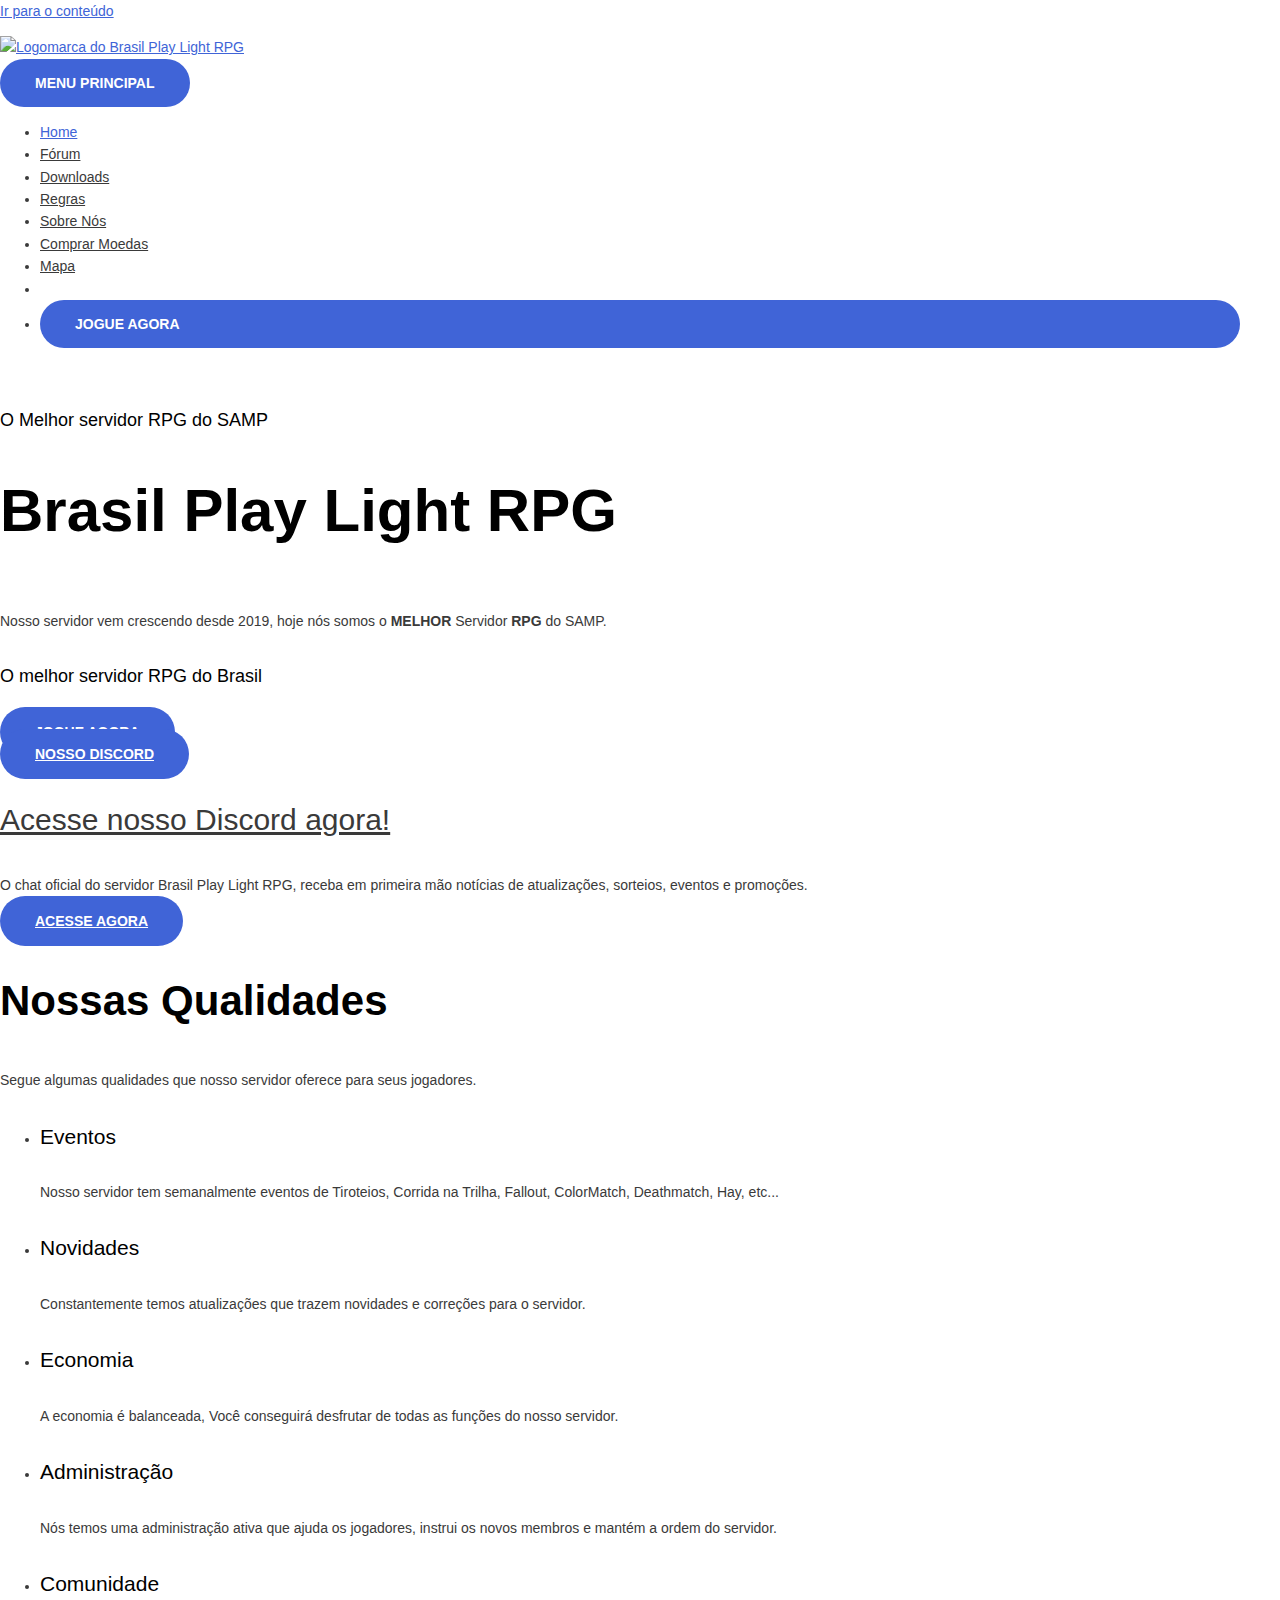
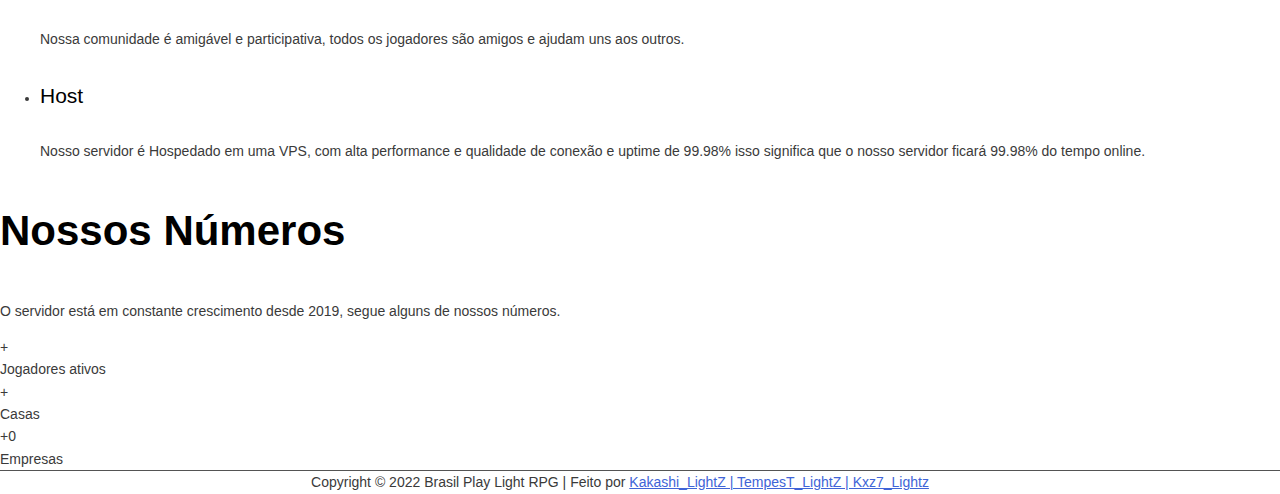
==== commit 979cd761: "Update index.html" ====
--- a/index.html
+++ b/index.html
@@ -1,4 +1,5 @@
-<!DOCTYPE html><html lang="pt-BR"><head><meta charset="UTF-8"><link rel="preconnect" href="https://fonts.gstatic.com/" crossorigin /><script>WebFontConfig={google:{families:["Varela Round:400,","Rubik:700","Montserrat:600&display=swap"]}};if ( typeof WebFont === "object" && typeof WebFont.load === "function" ) { WebFont.load( WebFontConfig ); }</script><script data-optimized="1" src="https://brasilplaylight.pages.dev/wp-content/plugins/litespeed-cache/assets/js/webfontloader.min.js"></script><link data-optimized="2" rel="stylesheet" href="https://testesitebpl.pages.dev/wp-content/litespeed/css/29c6a7e3a7694db1038dfb11be9dd8ab.css" /><meta name="viewport" content="width=device-width, initial-scale=1"><link rel="profile" href="https://gmpg.org/xfn/11"><meta name='robots' content='index, follow, max-image-preview:large, max-snippet:-1, max-video-preview:-1' /><title>Brasil Play Light RPG: O melhor servidor de Truck do SAMP</title><meta name="description" content="Brasil Play Light é o melhor servidor brasileiro de RPG do SAMP, trazemos constantes atualizações garantindo a diversão dos jogadores IP: brasilplaylight.ddnsking.com" /><link rel="canonical" href="https://brasilplaylight.pages.dev/" /><meta property="og:locale" content="pt_BR" /><meta property="og:type" content="website" /><meta property="og:title" content="Brasil Play Light RPG: O melhor servidor de Truck do SAMP" /><meta property="og:description" content="Brasil Play Light é o melhor servidor brasileiro de RPG do SAMP, trazemos constantes atualizações garantindo a diversão dos jogadores IP: brasilplaylight.ddnsking.com" /><meta property="og:url" content="https://brasilplaylight.pages.dev/" /><meta property="og:site_name" content="Brasil Play Light RPG" /><meta property="article:modified_time" content="2022-01-11T07:51:58+00:00" /><meta name="twitter:card" content="summary_large_image" /><meta name="twitter:label1" content="Est. tempo de leitura" /><meta name="twitter:data1" content="1 minuto" /> <script type="application/ld+json" class="yoast-schema-graph">{"@context":"https://schema.org","@graph":[{"@type":"Organization","@id":"https://brasilplaylight.pages.dev/#organization","name":"Brasil Play Light RPG","url":"https://brasilplaylight.pages.dev/","sameAs":[],"logo":{"@type":"ImageObject","@id":"https://brasilplaylight.pages.dev/#logo","inLanguage":"pt-BR","url":"https://testesitebpl.pages.dev/uploads/logo.png","contentUrl":"https://testesitebpl.pages.dev/uploads/logo.png","width":65,"height":65,"caption":"Brasil Play Light RPG"},"image":{"@id":"https://brasilplaylight.pages.dev/#logo"}},{"@type":"WebSite","@id":"https://brasilplaylight.pages.dev/#website","url":"https://brasilplaylight.pages.dev/","name":"Brasil Play Light RPG","description":"O melhor servidor de Truck do SAMP","publisher":{"@id":"https://brasilplaylight.pages.dev/#organization"},"potentialAction":[{"@type":"SearchAction","target":{"@type":"EntryPoint","urlTemplate":"https://brasilplaylight.pages.dev/?s={search_term_string}"},"query-input":"required name=search_term_string"}],"inLanguage":"pt-BR"},{"@type":"WebPage","@id":"https://brasilplaylight.pages.dev/#webpage","url":"https://brasilplaylight.pages.dev/","name":"Brasil Play Light RPG: O melhor servidor de Truck do SAMP","isPartOf":{"@id":"https://brasilplaylight.pages.dev/#website"},"about":{"@id":"https://brasilplaylight.pages.dev/#organization"},"datePublished":"2017-06-19T05:41:37+00:00","dateModified":"2022-01-11T07:51:58+00:00","description":"Brasil Play Light é o melhor servidor brasileiro de RPG do SAMP, trazemos constantes atualizações garantindo a diversão dos jogadores IP: brasilplaylight.ddnsking.com","breadcrumb":{"@id":"https://brasilplaylight.pages.dev/#breadcrumb"},"inLanguage":"pt-BR","potentialAction":[{"@type":"ReadAction","target":["https://brasilplaylight.pages.dev/"]}]},{"@type":"BreadcrumbList","@id":"https://brasilplaylight.pages.dev/#breadcrumb","itemListElement":[{"@type":"ListItem","position":1,"name":"Início"}]}]}</script> <link rel='dns-prefetch' href='//fonts.googleapis.com' /><link rel='dns-prefetch' href='//s.w.org' />
+<!DOCTYPE html>
+<html lang="pt-BR"><head><meta charset="UTF-8"><link rel="preconnect" href="https://fonts.gstatic.com/" crossorigin /><script>WebFontConfig={google:{families:["Varela Round:400,","Rubik:700","Montserrat:600&display=swap"]}};if ( typeof WebFont === "object" && typeof WebFont.load === "function" ) { WebFont.load( WebFontConfig ); }</script><script data-optimized="1" src="https://www.sbcsamp.com/wp-content/plugins/litespeed-cache/assets/js/webfontloader.min.js"></script><link data-optimized="2" rel="stylesheet" href="https://brasilplaylight.pages.dev/wp-content/litespeed/css/29c6a7e3a7694db1038dfb11be9dd8ab.css" /><meta name="viewport" content="width=device-width, initial-scale=1"><link rel="profile" href="https://gmpg.org/xfn/11"><meta name='robots' content='index, follow, max-image-preview:large, max-snippet:-1, max-video-preview:-1' /><title>Brasil Play Light RPG</title><meta name="description" content="Brasil Play Light é o melhor servidor brasileiro de RPG do SAMP, trazemos constantes atualizações garantindo a diversão dos jogadores IP: brasilplaylight.ddnsking.com" /><link rel="canonical" href="https://brasilplaylight.pages.dev/" /><meta property="og:locale" content="pt_BR" /><meta property="og:type" content="website" /><meta property="og:title" content="Brasil Play Light: O melhor servidor de RPG do SAMP" /><meta property="og:description" content="Brasil Play Light é o melhor servidor RPG do SAMP, trazemos constantes atualizações garantindo a diversão dos jogadores IP: brasilplaylight.ddnsking.com" /><meta property="og:url" content="https://brasilplaylight.pages.dev/" /><meta property="og:site_name" content="Brasil Play Light RPG" /><meta property="article:modified_time" content="2022-01-11T07:51:58+00:00" /><meta name="twitter:card" content="summary_large_image" /><meta name="twitter:label1" content="Est. tempo de leitura" /><meta name="twitter:data1" content="1 minuto" /> <script type="application/ld+json" class="yoast-schema-graph">{"@context":"https://schema.org","@graph":[{"@type":"Organization","@id":"https://www.sbcsamp.com/#organization","name":"Siga Bem Caminhoneiro SAMP","url":"https://www.sbcsamp.com/","sameAs":[],"logo":{"@type":"ImageObject","@id":"https://www.sbcsamp.com/#logo","inLanguage":"pt-BR","url":"https://www.sbcsamp.com/wp-content/uploads/2020/01/logo.png","contentUrl":"https://www.sbcsamp.com/wp-content/uploads/2020/01/logo.png","width":65,"height":65,"caption":"Siga Bem Caminhoneiro SAMP"},"image":{"@id":"https://www.sbcsamp.com/#logo"}},{"@type":"WebSite","@id":"https://www.sbcsamp.com/#website","url":"https://www.sbcsamp.com/","name":"Siga Bem Caminhoneiro SAMP","description":"O melhor servidor de Truck do SAMP","publisher":{"@id":"https://www.sbcsamp.com/#organization"},"potentialAction":[{"@type":"SearchAction","target":{"@type":"EntryPoint","urlTemplate":"https://www.sbcsamp.com/?s={search_term_string}"},"query-input":"required name=search_term_string"}],"inLanguage":"pt-BR"},{"@type":"WebPage","@id":"https://www.sbcsamp.com/#webpage","url":"https://www.sbcsamp.com/","name":"Siga Bem Caminhoneiro SAMP: O melhor servidor de Truck do SAMP","isPartOf":{"@id":"https://www.sbcsamp.com/#website"},"about":{"@id":"https://www.sbcsamp.com/#organization"},"datePublished":"2017-06-19T05:41:37+00:00","dateModified":"2022-01-11T07:51:58+00:00","description":"Siga Bem Caminhoneiro é o melhor servidor brasileiro de Truck do SAMP, trazemos constantes atualizações garantindo a diversão dos jogadores IP: sbcsamp.com","breadcrumb":{"@id":"https://www.sbcsamp.com/#breadcrumb"},"inLanguage":"pt-BR","potentialAction":[{"@type":"ReadAction","target":["https://www.sbcsamp.com/"]}]},{"@type":"BreadcrumbList","@id":"https://www.sbcsamp.com/#breadcrumb","itemListElement":[{"@type":"ListItem","position":1,"name":"Início"}]}]}</script> <link rel='dns-prefetch' href='//fonts.googleapis.com' /><link rel='dns-prefetch' href='//s.w.org' />
 <script src="//www.googletagmanager.com/gtag/js?id=UA-152613736-1" data-cfasync="false" data-wpfc-render="false" async></script> <script data-cfasync="false" data-wpfc-render="false">var mi_version = '8.4.0';
 				var mi_track_user = true;
 				var mi_no_track_reason = '';
@@ -189,92 +190,77 @@
 							window['__gtagTracker'] = __gtagTracker;
 							window['gtag'] = __gtagTracker;
 					} )();
-									}</script> <style id='astra-theme-css-inline-css'>html{font-size:87.5%;}a,.page-title{color:#4064d7;}a:hover,a:focus{color:#3a3a3a;}body,button,input,select,textarea,.ast-button,.ast-custom-button{font-family:'Varela Round',sans-serif;font-weight:400;font-size:14px;font-size:1rem;line-height:1.6;}blockquote{color:#000000;}h1,.entry-content h1,.entry-content h1 a,h2,.entry-content h2,.entry-content h2 a,h3,.entry-content h3,.entry-content h3 a,h4,.entry-content h4,.entry-content h4 a,h5,.entry-content h5,.entry-content h5 a,h6,.entry-content h6,.entry-content h6 a,.site-title,.site-title a{font-family:'Varela Round',sans-serif;font-weight:400;}.site-title{font-size:35px;font-size:2.5rem;display:none;}.ast-archive-description .ast-archive-title{font-size:40px;font-size:2.8571428571429rem;}.site-header .site-description{font-size:15px;font-size:1.0714285714286rem;display:none;}.entry-title{font-size:30px;font-size:2.1428571428571rem;}h1,.entry-content h1,.entry-content h1 a{font-size:60px;font-size:4.2857142857143rem;font-weight:700;font-family:'Rubik',sans-serif;line-height:1.2;}h2,.entry-content h2,.entry-content h2 a{font-size:42px;font-size:3rem;font-weight:600;font-family:'Varela Round',sans-serif;}h3,.entry-content h3,.entry-content h3 a{font-size:30px;font-size:2.1428571428571rem;font-family:'Varela Round',sans-serif;}h4,.entry-content h4,.entry-content h4 a{font-size:21px;font-size:1.5rem;font-family:'Varela Round',sans-serif;}h5,.entry-content h5,.entry-content h5 a{font-size:18px;font-size:1.2857142857143rem;font-family:'Varela Round',sans-serif;}h6,.entry-content h6,.entry-content h6 a{font-size:15px;font-size:1.0714285714286rem;font-family:'Varela Round',sans-serif;}.ast-single-post .entry-title,.page-title{font-size:30px;font-size:2.1428571428571rem;}::selection{background-color:#4064d7;color:#ffffff;}body,h1,.entry-title a,.entry-content h1,.entry-content h1 a,h2,.entry-content h2,.entry-content h2 a,h3,.entry-content h3,.entry-content h3 a,h4,.entry-content h4,.entry-content h4 a,h5,.entry-content h5,.entry-content h5 a,h6,.entry-content h6,.entry-content h6 a{color:#3a3a3a;}.tagcloud a:hover,.tagcloud a:focus,.tagcloud a.current-item{color:#ffffff;border-color:#4064d7;background-color:#4064d7;}input:focus,input[type="text"]:focus,input[type="email"]:focus,input[type="url"]:focus,input[type="password"]:focus,input[type="reset"]:focus,input[type="search"]:focus,textarea:focus{border-color:#4064d7;}input[type="radio"]:checked,input[type=reset],input[type="checkbox"]:checked,input[type="checkbox"]:hover:checked,input[type="checkbox"]:focus:checked,input[type=range]::-webkit-slider-thumb{border-color:#4064d7;background-color:#4064d7;box-shadow:none;}.site-footer a:hover + .post-count,.site-footer a:focus + .post-count{background:#4064d7;border-color:#4064d7;}.single .nav-links .nav-previous,.single .nav-links .nav-next{color:#4064d7;}.entry-meta,.entry-meta *{line-height:1.45;color:#4064d7;}.entry-meta a:hover,.entry-meta a:hover *,.entry-meta a:focus,.entry-meta a:focus *,.page-links > .page-link,.page-links .page-link:hover,.post-navigation a:hover{color:#3a3a3a;}#cat option,.secondary .calendar_wrap thead a,.secondary .calendar_wrap thead a:visited{color:#4064d7;}.secondary .calendar_wrap #today,.ast-progress-val span{background:#4064d7;}.secondary a:hover + .post-count,.secondary a:focus + .post-count{background:#4064d7;border-color:#4064d7;}.calendar_wrap #today > a{color:#ffffff;}.page-links .page-link,.single .post-navigation a{color:#4064d7;}.widget-title{font-size:20px;font-size:1.4285714285714rem;color:#3a3a3a;}.main-header-menu .menu-link,.ast-header-custom-item a{color:#3a3a3a;}.main-header-menu .menu-item:hover > .menu-link,.main-header-menu .menu-item:hover > .ast-menu-toggle,.main-header-menu .ast-masthead-custom-menu-items a:hover,.main-header-menu .menu-item.focus > .menu-link,.main-header-menu .menu-item.focus > .ast-menu-toggle,.main-header-menu .current-menu-item > .menu-link,.main-header-menu .current-menu-ancestor > .menu-link,.main-header-menu .current-menu-item > .ast-menu-toggle,.main-header-menu .current-menu-ancestor > .ast-menu-toggle{color:#4064d7;}.header-main-layout-3 .ast-main-header-bar-alignment{margin-right:auto;}.header-main-layout-2 .site-header-section-left .ast-site-identity{text-align:left;}.site-logo-img img{ transition:all 0.2s linear;}.ast-header-break-point .ast-mobile-menu-buttons-minimal.menu-toggle{background:transparent;color:#4064d7;}.ast-header-break-point .ast-mobile-menu-buttons-outline.menu-toggle{background:transparent;border:1px solid #4064d7;color:#4064d7;}.ast-header-break-point .ast-mobile-menu-buttons-fill.menu-toggle{background:#4064d7;color:#ffffff;}.ast-page-builder-template .hentry {margin: 0;}.ast-page-builder-template .site-content > .ast-container {max-width: 100%;padding: 0;}.ast-page-builder-template .site-content #primary {padding: 0;margin: 0;}.ast-page-builder-template .no-results {text-align: center;margin: 4em auto;}.ast-page-builder-template .ast-pagination {padding: 2em;}.ast-page-builder-template .entry-header.ast-no-title.ast-no-thumbnail {margin-top: 0;}.ast-page-builder-template .entry-header.ast-header-without-markup {margin-top: 0;margin-bottom: 0;}.ast-page-builder-template .entry-header.ast-no-title.ast-no-meta {margin-bottom: 0;}.ast-page-builder-template.single .post-navigation {padding-bottom: 2em;}.ast-page-builder-template.single-post .site-content > .ast-container {max-width: 100%;}.ast-page-builder-template .entry-header {margin-top: 4em;margin-left: auto;margin-right: auto;padding-left: 20px;padding-right: 20px;}.ast-page-builder-template .ast-archive-description {margin-top: 4em;margin-left: auto;margin-right: auto;padding-left: 20px;padding-right: 20px;}.single.ast-page-builder-template .entry-header {padding-left: 20px;padding-right: 20px;}.ast-page-builder-template.ast-no-sidebar .entry-content .alignwide {margin-left: 0;margin-right: 0;}.footer-adv .footer-adv-overlay{border-top-style:solid;border-top-color:#7a7a7a;}.wp-block-buttons.aligncenter{justify-content:center;}@media (max-width:782px){.entry-content .wp-block-columns .wp-block-column{margin-left:0px;}}@media (max-width:768px){.ast-separate-container .ast-article-post,.ast-separate-container .ast-article-single{padding:1.5em 2.14em;}.ast-separate-container #primary,.ast-separate-container #secondary{padding:1.5em 0;}#primary,#secondary{padding:1.5em 0;margin:0;}.ast-left-sidebar #content > .ast-container{display:flex;flex-direction:column-reverse;width:100%;}.ast-author-box img.avatar{margin:20px 0 0 0;}}@media (min-width:769px){.ast-separate-container.ast-right-sidebar #primary,.ast-separate-container.ast-left-sidebar #primary{border:0;}.search-no-results.ast-separate-container #primary{margin-bottom:4em;}}.elementor-button-wrapper .elementor-button{border-style:solid;text-decoration:none;border-top-width:0;border-right-width:0;border-left-width:0;border-bottom-width:0;}body .elementor-button.elementor-size-sm,body .elementor-button.elementor-size-xs,body .elementor-button.elementor-size-md,body .elementor-button.elementor-size-lg,body .elementor-button.elementor-size-xl,body .elementor-button{border-radius:50px;padding-top:17px;padding-right:35px;padding-bottom:17px;padding-left:35px;}.elementor-button-wrapper .elementor-button{border-color:#4064d7;background-color:#4064d7;}.elementor-button-wrapper .elementor-button:hover,.elementor-button-wrapper .elementor-button:focus{color:#ffffff;background-color:#3a3a3a;border-color:#3a3a3a;}.wp-block-button .wp-block-button__link ,.elementor-button-wrapper .elementor-button,.elementor-button-wrapper .elementor-button:visited{color:#ffffff;}.elementor-button-wrapper .elementor-button{font-family:'Montserrat',sans-serif;font-weight:600;line-height:1;text-transform:uppercase;}body .elementor-button.elementor-size-sm,body .elementor-button.elementor-size-xs,body .elementor-button.elementor-size-md,body .elementor-button.elementor-size-lg,body .elementor-button.elementor-size-xl,body .elementor-button{font-size:14px;font-size:1rem;}.wp-block-button .wp-block-button__link:hover,.wp-block-button .wp-block-button__link:focus{color:#ffffff;background-color:#3a3a3a;border-color:#3a3a3a;}.elementor-widget-heading h1.elementor-heading-title{line-height:1.2;}.wp-block-button .wp-block-button__link{border-style:solid;border-top-width:0;border-right-width:0;border-left-width:0;border-bottom-width:0;border-color:#4064d7;background-color:#4064d7;color:#ffffff;font-family:'Montserrat',sans-serif;font-weight:600;line-height:1;text-transform:uppercase;font-size:14px;font-size:1rem;border-radius:50px;}.wp-block-buttons .wp-block-button .wp-block-button__link{padding-top:17px;padding-right:35px;padding-bottom:17px;padding-left:35px;}.menu-toggle,button,.ast-button,.ast-custom-button,.button,input#submit,input[type="button"],input[type="submit"],input[type="reset"]{border-style:solid;border-top-width:0;border-right-width:0;border-left-width:0;border-bottom-width:0;color:#ffffff;border-color:#4064d7;background-color:#4064d7;border-radius:50px;padding-top:17px;padding-right:35px;padding-bottom:17px;padding-left:35px;font-family:'Montserrat',sans-serif;font-weight:600;font-size:14px;font-size:1rem;line-height:1;text-transform:uppercase;}button:focus,.menu-toggle:hover,button:hover,.ast-button:hover,.ast-custom-button:hover .button:hover,.ast-custom-button:hover ,input[type=reset]:hover,input[type=reset]:focus,input#submit:hover,input#submit:focus,input[type="button"]:hover,input[type="button"]:focus,input[type="submit"]:hover,input[type="submit"]:focus{color:#ffffff;background-color:#3a3a3a;border-color:#3a3a3a;}@media (min-width:544px){.ast-container{max-width:100%;}}@media (max-width:544px){.ast-separate-container .ast-article-post,.ast-separate-container .ast-article-single,.ast-separate-container .comments-title,.ast-separate-container .ast-archive-description{padding:1.5em 1em;}.ast-separate-container #content .ast-container{padding-left:0.54em;padding-right:0.54em;}.ast-separate-container .ast-comment-list li.depth-1{padding:1.5em 1em;margin-bottom:1.5em;}.ast-separate-container .ast-comment-list .bypostauthor{padding:.5em;}.ast-search-menu-icon.ast-dropdown-active .search-field{width:170px;}.site-branding img,.site-header .site-logo-img .custom-logo-link img{max-width:100%;}}@media (max-width:768px){.ast-mobile-header-stack .main-header-bar .ast-search-menu-icon{display:inline-block;}.ast-header-break-point.ast-header-custom-item-outside .ast-mobile-header-stack .main-header-bar .ast-search-icon{margin:0;}.ast-comment-avatar-wrap img{max-width:2.5em;}.ast-separate-container .ast-comment-list li.depth-1{padding:1.5em 2.14em;}.ast-separate-container .comment-respond{padding:2em 2.14em;}.ast-comment-meta{padding:0 1.8888em 1.3333em;}}.ast-no-sidebar.ast-separate-container .entry-content .alignfull {margin-left: -6.67em;margin-right: -6.67em;width: auto;}@media (max-width: 1200px) {.ast-no-sidebar.ast-separate-container .entry-content .alignfull {margin-left: -2.4em;margin-right: -2.4em;}}@media (max-width: 768px) {.ast-no-sidebar.ast-separate-container .entry-content .alignfull {margin-left: -2.14em;margin-right: -2.14em;}}@media (max-width: 544px) {.ast-no-sidebar.ast-separate-container .entry-content .alignfull {margin-left: -1em;margin-right: -1em;}}.ast-no-sidebar.ast-separate-container .entry-content .alignwide {margin-left: -20px;margin-right: -20px;}.ast-no-sidebar.ast-separate-container .entry-content .wp-block-column .alignfull,.ast-no-sidebar.ast-separate-container .entry-content .wp-block-column .alignwide {margin-left: auto;margin-right: auto;width: 100%;}@media (max-width:768px){.site-title{display:none;}.ast-archive-description .ast-archive-title{font-size:40px;}.site-header .site-description{display:none;}.entry-title{font-size:30px;}h1,.entry-content h1,.entry-content h1 a{font-size:45px;}h2,.entry-content h2,.entry-content h2 a{font-size:25px;}h3,.entry-content h3,.entry-content h3 a{font-size:20px;}.ast-single-post .entry-title,.page-title{font-size:30px;}}@media (max-width:544px){.site-title{display:none;}.ast-archive-description .ast-archive-title{font-size:40px;}.site-header .site-description{display:none;}.entry-title{font-size:30px;}h1,.entry-content h1,.entry-content h1 a{font-size:50px;}h2,.entry-content h2,.entry-content h2 a{font-size:25px;}h3,.entry-content h3,.entry-content h3 a{font-size:20px;}.ast-single-post .entry-title,.page-title{font-size:30px;}}@media (max-width:768px){html{font-size:79.8%;}}@media (max-width:544px){html{font-size:79.8%;}}@media (min-width:769px){.ast-container{max-width:1240px;}}@font-face {font-family: "Astra";src: url(https://brasilplaylight.pages.dev/wp-content/themes/astra/assets/fonts/astra.woff) format("woff"),url(https://brasilplaylight.pages.dev/wp-content/themes/astra/assets/fonts/astra.ttf) format("truetype"),url(https://brasilplaylight.pages.dev/wp-content/themes/astra/assets/fonts/astra.svg#astra) format("svg");font-weight: normal;font-style: normal;font-display: fallback;}@media (max-width:921px) {.main-header-bar .main-header-bar-navigation{display:none;}}.ast-desktop .main-header-menu.submenu-with-border .sub-menu,.ast-desktop .main-header-menu.submenu-with-border .astra-full-megamenu-wrapper{border-color:#eaeaea;}.ast-desktop .main-header-menu.submenu-with-border .sub-menu{border-top-width:1px;border-right-width:1px;border-left-width:1px;border-bottom-width:1px;border-style:solid;}.ast-desktop .main-header-menu.submenu-with-border .sub-menu .sub-menu{top:-1px;}.ast-desktop .main-header-menu.submenu-with-border .sub-menu .menu-link,.ast-desktop .main-header-menu.submenu-with-border .children .menu-link{border-bottom-width:1px;border-style:solid;border-color:#eaeaea;}@media (min-width:769px){.main-header-menu .sub-menu .menu-item.ast-left-align-sub-menu:hover > .sub-menu,.main-header-menu .sub-menu .menu-item.ast-left-align-sub-menu.focus > .sub-menu{margin-left:-2px;}}.ast-small-footer{border-top-style:solid;border-top-width:1px;border-top-color:#545454;}.ast-small-footer-wrap{text-align:center;}.ast-header-break-point .main-navigation ul .button-custom-menu-item .menu-link {padding: 0 20px;display: inline-block;width: 100%;border-bottom-width: 1px;border-style: solid;border-color: #eaeaea;}.button-custom-menu-item .ast-custom-button-link .ast-custom-button {font-size: inherit;font-family: inherit;font-weight: inherit;}.button-custom-menu-item .ast-custom-button-link .ast-custom-button:hover {transition: all 0.1s ease-in-out;}.ast-header-break-point.ast-header-custom-item-inside .main-header-bar .main-header-bar-navigation .ast-search-icon {display: none;}.ast-header-break-point.ast-header-custom-item-inside .main-header-bar .ast-search-menu-icon .search-form {padding: 0;display: block;overflow: hidden;}.ast-header-break-point .ast-header-custom-item .widget:last-child {margin-bottom: 1em;}.ast-header-custom-item .widget {margin: 0.5em;display: inline-block;vertical-align: middle;}.ast-header-custom-item .widget p {margin-bottom: 0;}.ast-header-custom-item .widget li {width: auto;}.ast-header-custom-item-inside .button-custom-menu-item .menu-link {display: none;}.ast-header-custom-item-inside.ast-header-break-point .button-custom-menu-item .ast-custom-button-link {display: none;}.ast-header-custom-item-inside.ast-header-break-point .button-custom-menu-item .menu-link {display: block;}.ast-header-break-point.ast-header-custom-item-outside .main-header-bar .ast-search-icon {margin-right: 1em;}.ast-header-break-point.ast-header-custom-item-inside .main-header-bar .ast-search-menu-icon .search-field,.ast-header-break-point.ast-header-custom-item-inside .main-header-bar .ast-search-menu-icon.ast-inline-search .search-field {width: 100%;padding-right: 5.5em;}.ast-header-break-point.ast-header-custom-item-inside .main-header-bar .ast-search-menu-icon .search-submit {display: block;position: absolute;height: 100%;top: 0;right: 0;padding: 0 1em;border-radius: 0;}.ast-header-break-point .ast-header-custom-item .ast-masthead-custom-menu-items {padding-left: 20px;padding-right: 20px;margin-bottom: 1em;margin-top: 1em;}.ast-header-custom-item-inside.ast-header-break-point .button-custom-menu-item {padding-left: 0;padding-right: 0;margin-top: 0;margin-bottom: 0;}.astra-icon-down_arrow::after {content: "\e900";font-family: Astra;}.astra-icon-close::after {content: "\e5cd";font-family: Astra;}.astra-icon-drag_handle::after {content: "\e25d";font-family: Astra;}.astra-icon-format_align_justify::after {content: "\e235";font-family: Astra;}.astra-icon-menu::after {content: "\e5d2";font-family: Astra;}.astra-icon-reorder::after {content: "\e8fe";font-family: Astra;}.astra-icon-search::after {content: "\e8b6";font-family: Astra;}.astra-icon-zoom_in::after {content: "\e56b";font-family: Astra;}.astra-icon-check-circle::after {content: "\e901";font-family: Astra;}.astra-icon-shopping-cart::after {content: "\f07a";font-family: Astra;}.astra-icon-shopping-bag::after {content: "\f290";font-family: Astra;}.astra-icon-shopping-basket::after {content: "\f291";font-family: Astra;}.astra-icon-circle-o::after {content: "\e903";font-family: Astra;}.astra-icon-certificate::after {content: "\e902";font-family: Astra;}blockquote {padding: 1.2em;}:root .has-ast-global-color-0-color{color:var(--ast-global-color-0);}:root .has-ast-global-color-0-background-color{background-color:var(--ast-global-color-0);}:root .wp-block-button .has-ast-global-color-0-color{color:var(--ast-global-color-0);}:root .wp-block-button .has-ast-global-color-0-background-color{background-color:var(--ast-global-color-0);}:root .has-ast-global-color-1-color{color:var(--ast-global-color-1);}:root .has-ast-global-color-1-background-color{background-color:var(--ast-global-color-1);}:root .wp-block-button .has-ast-global-color-1-color{color:var(--ast-global-color-1);}:root .wp-block-button .has-ast-global-color-1-background-color{background-color:var(--ast-global-color-1);}:root .has-ast-global-color-2-color{color:var(--ast-global-color-2);}:root .has-ast-global-color-2-background-color{background-color:var(--ast-global-color-2);}:root .wp-block-button .has-ast-global-color-2-color{color:var(--ast-global-color-2);}:root .wp-block-button .has-ast-global-color-2-background-color{background-color:var(--ast-global-color-2);}:root .has-ast-global-color-3-color{color:var(--ast-global-color-3);}:root .has-ast-global-color-3-background-color{background-color:var(--ast-global-color-3);}:root .wp-block-button .has-ast-global-color-3-color{color:var(--ast-global-color-3);}:root .wp-block-button .has-ast-global-color-3-background-color{background-color:var(--ast-global-color-3);}:root .has-ast-global-color-4-color{color:var(--ast-global-color-4);}:root .has-ast-global-color-4-background-color{background-color:var(--ast-global-color-4);}:root .wp-block-button .has-ast-global-color-4-color{color:var(--ast-global-color-4);}:root .wp-block-button .has-ast-global-color-4-background-color{background-color:var(--ast-global-color-4);}:root .has-ast-global-color-5-color{color:var(--ast-global-color-5);}:root .has-ast-global-color-5-background-color{background-color:var(--ast-global-color-5);}:root .wp-block-button .has-ast-global-color-5-color{color:var(--ast-global-color-5);}:root .wp-block-button .has-ast-global-color-5-background-color{background-color:var(--ast-global-color-5);}:root .has-ast-global-color-6-color{color:var(--ast-global-color-6);}:root .has-ast-global-color-6-background-color{background-color:var(--ast-global-color-6);}:root .wp-block-button .has-ast-global-color-6-color{color:var(--ast-global-color-6);}:root .wp-block-button .has-ast-global-color-6-background-color{background-color:var(--ast-global-color-6);}:root .has-ast-global-color-7-color{color:var(--ast-global-color-7);}:root .has-ast-global-color-7-background-color{background-color:var(--ast-global-color-7);}:root .wp-block-button .has-ast-global-color-7-color{color:var(--ast-global-color-7);}:root .wp-block-button .has-ast-global-color-7-background-color{background-color:var(--ast-global-color-7);}:root .has-ast-global-color-8-color{color:var(--ast-global-color-8);}:root .has-ast-global-color-8-background-color{background-color:var(--ast-global-color-8);}:root .wp-block-button .has-ast-global-color-8-color{color:var(--ast-global-color-8);}:root .wp-block-button .has-ast-global-color-8-background-color{background-color:var(--ast-global-color-8);}:root{--ast-global-color-0:#0170B9;--ast-global-color-1:#3a3a3a;--ast-global-color-2:#3a3a3a;--ast-global-color-3:#4B4F58;--ast-global-color-4:#F5F5F5;--ast-global-color-5:#FFFFFF;--ast-global-color-6:#F2F5F7;--ast-global-color-7:#424242;--ast-global-color-8:#000000;}.ast-breadcrumbs .trail-browse,.ast-breadcrumbs .trail-items,.ast-breadcrumbs .trail-items li{display:inline-block;margin:0;padding:0;border:none;background:inherit;text-indent:0;}.ast-breadcrumbs .trail-browse{font-size:inherit;font-style:inherit;font-weight:inherit;color:inherit;}.ast-breadcrumbs .trail-items{list-style:none;}.trail-items li::after{padding:0 0.3em;content:"\00bb";}.trail-items li:last-of-type::after{display:none;}h1,.entry-content h1,h2,.entry-content h2,h3,.entry-content h3,h4,.entry-content h4,h5,.entry-content h5,h6,.entry-content h6{color:#000000;}.ast-header-break-point .main-header-bar{border-bottom-width:0px;}@media (min-width:769px){.main-header-bar{border-bottom-width:0px;}}.ast-flex{-webkit-align-content:center;-ms-flex-line-pack:center;align-content:center;-webkit-box-align:center;-webkit-align-items:center;-moz-box-align:center;-ms-flex-align:center;align-items:center;}.main-header-bar{padding:1em 0;}.ast-site-identity{padding:0;}.header-main-layout-1 .ast-flex.main-header-container, .header-main-layout-3 .ast-flex.main-header-container{-webkit-align-content:center;-ms-flex-line-pack:center;align-content:center;-webkit-box-align:center;-webkit-align-items:center;-moz-box-align:center;-ms-flex-align:center;align-items:center;}.header-main-layout-1 .ast-flex.main-header-container, .header-main-layout-3 .ast-flex.main-header-container{-webkit-align-content:center;-ms-flex-line-pack:center;align-content:center;-webkit-box-align:center;-webkit-align-items:center;-moz-box-align:center;-ms-flex-align:center;align-items:center;}.main-header-menu .sub-menu .menu-item.menu-item-has-children > .menu-link:after{position:absolute;right:1em;top:50%;transform:translate(0,-50%) rotate(270deg);}.ast-header-break-point .main-header-bar .main-header-bar-navigation .page_item_has_children > .ast-menu-toggle::before, .ast-header-break-point .main-header-bar .main-header-bar-navigation .menu-item-has-children > .ast-menu-toggle::before, .ast-mobile-popup-drawer .main-header-bar-navigation .menu-item-has-children>.ast-menu-toggle::before, .ast-header-break-point .ast-mobile-header-wrap .main-header-bar-navigation .menu-item-has-children > .ast-menu-toggle::before{font-weight:bold;content:"\e900";font-family:Astra;text-decoration:inherit;display:inline-block;}.ast-header-break-point .main-navigation ul.sub-menu .menu-item .menu-link:before{content:"\e900";font-family:Astra;font-size:.65em;text-decoration:inherit;display:inline-block;transform:translate(0, -2px) rotateZ(270deg);margin-right:5px;}.widget_search .search-form:after{font-family:Astra;font-size:1.2em;font-weight:normal;content:"\e8b6";position:absolute;top:50%;right:15px;transform:translate(0, -50%);}.astra-search-icon::before{content:"\e8b6";font-family:Astra;font-style:normal;font-weight:normal;text-decoration:inherit;text-align:center;-webkit-font-smoothing:antialiased;-moz-osx-font-smoothing:grayscale;z-index:3;}.main-header-bar .main-header-bar-navigation .page_item_has_children > a:after, .main-header-bar .main-header-bar-navigation .menu-item-has-children > a:after, .site-header-focus-item .main-header-bar-navigation .menu-item-has-children > .menu-link:after{content:"\e900";display:inline-block;font-family:Astra;font-size:.6rem;font-weight:bold;text-rendering:auto;-webkit-font-smoothing:antialiased;-moz-osx-font-smoothing:grayscale;margin-left:10px;line-height:normal;}.ast-mobile-popup-drawer .main-header-bar-navigation .ast-submenu-expanded>.ast-menu-toggle::before{transform:rotateX(180deg);}.ast-header-break-point .main-header-bar-navigation .menu-item-has-children > .menu-link:after{display:none;}.ast-separate-container .blog-layout-1, .ast-separate-container .blog-layout-2, .ast-separate-container .blog-layout-3{background-color:transparent;background-image:none;}.ast-separate-container .ast-article-post{background-color:var(--ast-global-color-5);;}@media (max-width:768px){.ast-separate-container .ast-article-post{background-color:var(--ast-global-color-5);;}}@media (max-width:544px){.ast-separate-container .ast-article-post{background-color:var(--ast-global-color-5);;}}.ast-separate-container .ast-article-single:not(.ast-related-post), .ast-separate-container .comments-area .comment-respond,.ast-separate-container .comments-area .ast-comment-list li, .ast-separate-container .ast-woocommerce-container, .ast-separate-container .error-404, .ast-separate-container .no-results, .single.ast-separate-container .ast-author-meta, .ast-separate-container .related-posts-title-wrapper, .ast-separate-container.ast-two-container #secondary .widget,.ast-separate-container .comments-count-wrapper, .ast-box-layout.ast-plain-container .site-content,.ast-padded-layout.ast-plain-container .site-content, .ast-separate-container .comments-area .comments-title{background-color:var(--ast-global-color-5);;}@media (max-width:768px){.ast-separate-container .ast-article-single:not(.ast-related-post), .ast-separate-container .comments-area .comment-respond,.ast-separate-container .comments-area .ast-comment-list li, .ast-separate-container .ast-woocommerce-container, .ast-separate-container .error-404, .ast-separate-container .no-results, .single.ast-separate-container .ast-author-meta, .ast-separate-container .related-posts-title-wrapper, .ast-separate-container.ast-two-container #secondary .widget,.ast-separate-container .comments-count-wrapper, .ast-box-layout.ast-plain-container .site-content,.ast-padded-layout.ast-plain-container .site-content, .ast-separate-container .comments-area .comments-title{background-color:var(--ast-global-color-5);;}}@media (max-width:544px){.ast-separate-container .ast-article-single:not(.ast-related-post), .ast-separate-container .comments-area .comment-respond,.ast-separate-container .comments-area .ast-comment-list li, .ast-separate-container .ast-woocommerce-container, .ast-separate-container .error-404, .ast-separate-container .no-results, .single.ast-separate-container .ast-author-meta, .ast-separate-container .related-posts-title-wrapper, .ast-separate-container.ast-two-container #secondary .widget,.ast-separate-container .comments-count-wrapper, .ast-box-layout.ast-plain-container .site-content,.ast-padded-layout.ast-plain-container .site-content, .ast-separate-container .comments-area .comments-title{background-color:var(--ast-global-color-5);;}}</style><style id='global-styles-inline-css'>body{--wp--preset--color--black: #000000;--wp--preset--color--cyan-bluish-gray: #abb8c3;--wp--preset--color--white: #ffffff;--wp--preset--color--pale-pink: #f78da7;--wp--preset--color--vivid-red: #cf2e2e;--wp--preset--color--luminous-vivid-orange: #ff6900;--wp--preset--color--luminous-vivid-amber: #fcb900;--wp--preset--color--light-green-cyan: #7bdcb5;--wp--preset--color--vivid-green-cyan: #00d084;--wp--preset--color--pale-cyan-blue: #8ed1fc;--wp--preset--color--vivid-cyan-blue: #0693e3;--wp--preset--color--vivid-purple: #9b51e0;--wp--preset--color--ast-global-color-0: var(--ast-global-color-0);--wp--preset--color--ast-global-color-1: var(--ast-global-color-1);--wp--preset--color--ast-global-color-2: var(--ast-global-color-2);--wp--preset--color--ast-global-color-3: var(--ast-global-color-3);--wp--preset--color--ast-global-color-4: var(--ast-global-color-4);--wp--preset--color--ast-global-color-5: var(--ast-global-color-5);--wp--preset--color--ast-global-color-6: var(--ast-global-color-6);--wp--preset--color--ast-global-color-7: var(--ast-global-color-7);--wp--preset--color--ast-global-color-8: var(--ast-global-color-8);--wp--preset--gradient--vivid-cyan-blue-to-vivid-purple: linear-gradient(135deg,rgba(6,147,227,1) 0%,rgb(155,81,224) 100%);--wp--preset--gradient--light-green-cyan-to-vivid-green-cyan: linear-gradient(135deg,rgb(122,220,180) 0%,rgb(0,208,130) 100%);--wp--preset--gradient--luminous-vivid-amber-to-luminous-vivid-orange: linear-gradient(135deg,rgba(252,185,0,1) 0%,rgba(255,105,0,1) 100%);--wp--preset--gradient--luminous-vivid-orange-to-vivid-red: linear-gradient(135deg,rgba(255,105,0,1) 0%,rgb(207,46,46) 100%);--wp--preset--gradient--very-light-gray-to-cyan-bluish-gray: linear-gradient(135deg,rgb(238,238,238) 0%,rgb(169,184,195) 100%);--wp--preset--gradient--cool-to-warm-spectrum: linear-gradient(135deg,rgb(74,234,220) 0%,rgb(151,120,209) 20%,rgb(207,42,186) 40%,rgb(238,44,130) 60%,rgb(251,105,98) 80%,rgb(254,248,76) 100%);--wp--preset--gradient--blush-light-purple: linear-gradient(135deg,rgb(255,206,236) 0%,rgb(152,150,240) 100%);--wp--preset--gradient--blush-bordeaux: linear-gradient(135deg,rgb(254,205,165) 0%,rgb(254,45,45) 50%,rgb(107,0,62) 100%);--wp--preset--gradient--luminous-dusk: linear-gradient(135deg,rgb(255,203,112) 0%,rgb(199,81,192) 50%,rgb(65,88,208) 100%);--wp--preset--gradient--pale-ocean: linear-gradient(135deg,rgb(255,245,203) 0%,rgb(182,227,212) 50%,rgb(51,167,181) 100%);--wp--preset--gradient--electric-grass: linear-gradient(135deg,rgb(202,248,128) 0%,rgb(113,206,126) 100%);--wp--preset--gradient--midnight: linear-gradient(135deg,rgb(2,3,129) 0%,rgb(40,116,252) 100%);--wp--preset--duotone--dark-grayscale: url('#wp-duotone-dark-grayscale');--wp--preset--duotone--grayscale: url('#wp-duotone-grayscale');--wp--preset--duotone--purple-yellow: url('#wp-duotone-purple-yellow');--wp--preset--duotone--blue-red: url('#wp-duotone-blue-red');--wp--preset--duotone--midnight: url('#wp-duotone-midnight');--wp--preset--duotone--magenta-yellow: url('#wp-duotone-magenta-yellow');--wp--preset--duotone--purple-green: url('#wp-duotone-purple-green');--wp--preset--duotone--blue-orange: url('#wp-duotone-blue-orange');--wp--preset--font-size--small: 13px;--wp--preset--font-size--medium: 20px;--wp--preset--font-size--large: 36px;--wp--preset--font-size--x-large: 42px;}body { margin: 0; }.wp-site-blocks > .alignleft { float: left; margin-right: 2em; }.wp-site-blocks > .alignright { float: right; margin-left: 2em; }.wp-site-blocks > .aligncenter { justify-content: center; margin-left: auto; margin-right: auto; }.has-black-color{color: var(--wp--preset--color--black) !important;}.has-cyan-bluish-gray-color{color: var(--wp--preset--color--cyan-bluish-gray) !important;}.has-white-color{color: var(--wp--preset--color--white) !important;}.has-pale-pink-color{color: var(--wp--preset--color--pale-pink) !important;}.has-vivid-red-color{color: var(--wp--preset--color--vivid-red) !important;}.has-luminous-vivid-orange-color{color: var(--wp--preset--color--luminous-vivid-orange) !important;}.has-luminous-vivid-amber-color{color: var(--wp--preset--color--luminous-vivid-amber) !important;}.has-light-green-cyan-color{color: var(--wp--preset--color--light-green-cyan) !important;}.has-vivid-green-cyan-color{color: var(--wp--preset--color--vivid-green-cyan) !important;}.has-pale-cyan-blue-color{color: var(--wp--preset--color--pale-cyan-blue) !important;}.has-vivid-cyan-blue-color{color: var(--wp--preset--color--vivid-cyan-blue) !important;}.has-vivid-purple-color{color: var(--wp--preset--color--vivid-purple) !important;}.has-ast-global-color-0-color{color: var(--wp--preset--color--ast-global-color-0) !important;}.has-ast-global-color-1-color{color: var(--wp--preset--color--ast-global-color-1) !important;}.has-ast-global-color-2-color{color: var(--wp--preset--color--ast-global-color-2) !important;}.has-ast-global-color-3-color{color: var(--wp--preset--color--ast-global-color-3) !important;}.has-ast-global-color-4-color{color: var(--wp--preset--color--ast-global-color-4) !important;}.has-ast-global-color-5-color{color: var(--wp--preset--color--ast-global-color-5) !important;}.has-ast-global-color-6-color{color: var(--wp--preset--color--ast-global-color-6) !important;}.has-ast-global-color-7-color{color: var(--wp--preset--color--ast-global-color-7) !important;}.has-ast-global-color-8-color{color: var(--wp--preset--color--ast-global-color-8) !important;}.has-black-background-color{background-color: var(--wp--preset--color--black) !important;}.has-cyan-bluish-gray-background-color{background-color: var(--wp--preset--color--cyan-bluish-gray) !important;}.has-white-background-color{background-color: var(--wp--preset--color--white) !important;}.has-pale-pink-background-color{background-color: var(--wp--preset--color--pale-pink) !important;}.has-vivid-red-background-color{background-color: var(--wp--preset--color--vivid-red) !important;}.has-luminous-vivid-orange-background-color{background-color: var(--wp--preset--color--luminous-vivid-orange) !important;}.has-luminous-vivid-amber-background-color{background-color: var(--wp--preset--color--luminous-vivid-amber) !important;}.has-light-green-cyan-background-color{background-color: var(--wp--preset--color--light-green-cyan) !important;}.has-vivid-green-cyan-background-color{background-color: var(--wp--preset--color--vivid-green-cyan) !important;}.has-pale-cyan-blue-background-color{background-color: var(--wp--preset--color--pale-cyan-blue) !important;}.has-vivid-cyan-blue-background-color{background-color: var(--wp--preset--color--vivid-cyan-blue) !important;}.has-vivid-purple-background-color{background-color: var(--wp--preset--color--vivid-purple) !important;}.has-ast-global-color-0-background-color{background-color: var(--wp--preset--color--ast-global-color-0) !important;}.has-ast-global-color-1-background-color{background-color: var(--wp--preset--color--ast-global-color-1) !important;}.has-ast-global-color-2-background-color{background-color: var(--wp--preset--color--ast-global-color-2) !important;}.has-ast-global-color-3-background-color{background-color: var(--wp--preset--color--ast-global-color-3) !important;}.has-ast-global-color-4-background-color{background-color: var(--wp--preset--color--ast-global-color-4) !important;}.has-ast-global-color-5-background-color{background-color: var(--wp--preset--color--ast-global-color-5) !important;}.has-ast-global-color-6-background-color{background-color: var(--wp--preset--color--ast-global-color-6) !important;}.has-ast-global-color-7-background-color{background-color: var(--wp--preset--color--ast-global-color-7) !important;}.has-ast-global-color-8-background-color{background-color: var(--wp--preset--color--ast-global-color-8) !important;}.has-black-border-color{border-color: var(--wp--preset--color--black) !important;}.has-cyan-bluish-gray-border-color{border-color: var(--wp--preset--color--cyan-bluish-gray) !important;}.has-white-border-color{border-color: var(--wp--preset--color--white) !important;}.has-pale-pink-border-color{border-color: var(--wp--preset--color--pale-pink) !important;}.has-vivid-red-border-color{border-color: var(--wp--preset--color--vivid-red) !important;}.has-luminous-vivid-orange-border-color{border-color: var(--wp--preset--color--luminous-vivid-orange) !important;}.has-luminous-vivid-amber-border-color{border-color: var(--wp--preset--color--luminous-vivid-amber) !important;}.has-light-green-cyan-border-color{border-color: var(--wp--preset--color--light-green-cyan) !important;}.has-vivid-green-cyan-border-color{border-color: var(--wp--preset--color--vivid-green-cyan) !important;}.has-pale-cyan-blue-border-color{border-color: var(--wp--preset--color--pale-cyan-blue) !important;}.has-vivid-cyan-blue-border-color{border-color: var(--wp--preset--color--vivid-cyan-blue) !important;}.has-vivid-purple-border-color{border-color: var(--wp--preset--color--vivid-purple) !important;}.has-ast-global-color-0-border-color{border-color: var(--wp--preset--color--ast-global-color-0) !important;}.has-ast-global-color-1-border-color{border-color: var(--wp--preset--color--ast-global-color-1) !important;}.has-ast-global-color-2-border-color{border-color: var(--wp--preset--color--ast-global-color-2) !important;}.has-ast-global-color-3-border-color{border-color: var(--wp--preset--color--ast-global-color-3) !important;}.has-ast-global-color-4-border-color{border-color: var(--wp--preset--color--ast-global-color-4) !important;}.has-ast-global-color-5-border-color{border-color: var(--wp--preset--color--ast-global-color-5) !important;}.has-ast-global-color-6-border-color{border-color: var(--wp--preset--color--ast-global-color-6) !important;}.has-ast-global-color-7-border-color{border-color: var(--wp--preset--color--ast-global-color-7) !important;}.has-ast-global-color-8-border-color{border-color: var(--wp--preset--color--ast-global-color-8) !important;}.has-vivid-cyan-blue-to-vivid-purple-gradient-background{background: var(--wp--preset--gradient--vivid-cyan-blue-to-vivid-purple) !important;}.has-light-green-cyan-to-vivid-green-cyan-gradient-background{background: var(--wp--preset--gradient--light-green-cyan-to-vivid-green-cyan) !important;}.has-luminous-vivid-amber-to-luminous-vivid-orange-gradient-background{background: var(--wp--preset--gradient--luminous-vivid-amber-to-luminous-vivid-orange) !important;}.has-luminous-vivid-orange-to-vivid-red-gradient-background{background: var(--wp--preset--gradient--luminous-vivid-orange-to-vivid-red) !important;}.has-very-light-gray-to-cyan-bluish-gray-gradient-background{background: var(--wp--preset--gradient--very-light-gray-to-cyan-bluish-gray) !important;}.has-cool-to-warm-spectrum-gradient-background{background: var(--wp--preset--gradient--cool-to-warm-spectrum) !important;}.has-blush-light-purple-gradient-background{background: var(--wp--preset--gradient--blush-light-purple) !important;}.has-blush-bordeaux-gradient-background{background: var(--wp--preset--gradient--blush-bordeaux) !important;}.has-luminous-dusk-gradient-background{background: var(--wp--preset--gradient--luminous-dusk) !important;}.has-pale-ocean-gradient-background{background: var(--wp--preset--gradient--pale-ocean) !important;}.has-electric-grass-gradient-background{background: var(--wp--preset--gradient--electric-grass) !important;}.has-midnight-gradient-background{background: var(--wp--preset--gradient--midnight) !important;}.has-small-font-size{font-size: var(--wp--preset--font-size--small) !important;}.has-medium-font-size{font-size: var(--wp--preset--font-size--medium) !important;}.has-large-font-size{font-size: var(--wp--preset--font-size--large) !important;}.has-x-large-font-size{font-size: var(--wp--preset--font-size--x-large) !important;}</style><style id='woocommerce-general-inline-css'>#customer_details h3:not(.elementor-widget-woocommerce-checkout-page h3){font-size:1.2rem;padding:20px 0 14px;margin:0 0 20px;border-bottom:1px solid #ebebeb;}form #order_review_heading:not(.elementor-widget-woocommerce-checkout-page #order_review_heading){border-width:2px 2px 0 2px;border-style:solid;font-size:1.2rem;margin:0;padding:1.5em 1.5em 1em;border-color:#ebebeb;}form #order_review:not(.elementor-widget-woocommerce-checkout-page #order_review){padding:0 2em;border-width:0 2px 2px;border-style:solid;border-color:#ebebeb;}ul#shipping_method li:not(.elementor-widget-woocommerce-cart #shipping_method li){margin:0;padding:0.25em 0 0.25em 22px;text-indent:-22px;list-style:none outside;}.woocommerce span.onsale, .wc-block-grid__product .wc-block-grid__product-onsale{background-color:#4064d7;color:#ffffff;}.woocommerce a.button, .woocommerce button.button, .woocommerce .woocommerce-message a.button, .woocommerce #respond input#submit.alt, .woocommerce a.button.alt, .woocommerce button.button.alt, .woocommerce input.button.alt, .woocommerce input.button,.woocommerce input.button:disabled, .woocommerce input.button:disabled[disabled], .woocommerce input.button:disabled:hover, .woocommerce input.button:disabled[disabled]:hover, .woocommerce #respond input#submit, .woocommerce button.button.alt.disabled, .wc-block-grid__products .wc-block-grid__product .wp-block-button__link, .wc-block-grid__product-onsale{color:#ffffff;border-color:#4064d7;background-color:#4064d7;}.woocommerce a.button:hover, .woocommerce button.button:hover, .woocommerce .woocommerce-message a.button:hover,.woocommerce #respond input#submit:hover,.woocommerce #respond input#submit.alt:hover, .woocommerce a.button.alt:hover, .woocommerce button.button.alt:hover, .woocommerce input.button.alt:hover, .woocommerce input.button:hover, .woocommerce button.button.alt.disabled:hover, .wc-block-grid__products .wc-block-grid__product .wp-block-button__link:hover{color:#ffffff;border-color:#3a3a3a;background-color:#3a3a3a;}.woocommerce-message, .woocommerce-info{border-top-color:#4064d7;}.woocommerce-message::before,.woocommerce-info::before{color:#4064d7;}.woocommerce ul.products li.product .price, .woocommerce div.product p.price, .woocommerce div.product span.price, .widget_layered_nav_filters ul li.chosen a, .woocommerce-page ul.products li.product .ast-woo-product-category, .wc-layered-nav-rating a{color:#3a3a3a;}.woocommerce nav.woocommerce-pagination ul,.woocommerce nav.woocommerce-pagination ul li{border-color:#4064d7;}.woocommerce nav.woocommerce-pagination ul li a:focus, .woocommerce nav.woocommerce-pagination ul li a:hover, .woocommerce nav.woocommerce-pagination ul li span.current{background:#4064d7;color:#ffffff;}.woocommerce-MyAccount-navigation-link.is-active a{color:#3a3a3a;}.woocommerce .widget_price_filter .ui-slider .ui-slider-range, .woocommerce .widget_price_filter .ui-slider .ui-slider-handle{background-color:#4064d7;}.woocommerce a.button, .woocommerce button.button, .woocommerce .woocommerce-message a.button, .woocommerce #respond input#submit.alt, .woocommerce a.button.alt, .woocommerce button.button.alt, .woocommerce input.button.alt, .woocommerce input.button,.woocommerce-cart table.cart td.actions .button, .woocommerce form.checkout_coupon .button, .woocommerce #respond input#submit, .wc-block-grid__products .wc-block-grid__product .wp-block-button__link{border-radius:50px;padding-top:17px;padding-right:35px;padding-bottom:17px;padding-left:35px;}.woocommerce .star-rating, .woocommerce .comment-form-rating .stars a, .woocommerce .star-rating::before{color:#4064d7;}.woocommerce div.product .woocommerce-tabs ul.tabs li.active:before{background:#4064d7;}.woocommerce a.remove:hover{color:#4064d7;border-color:#4064d7;background-color:#ffffff;}.ast-site-header-cart a{color:#3a3a3a;}.ast-site-header-cart a:focus, .ast-site-header-cart a:hover, .ast-site-header-cart .current-menu-item a{color:#4064d7;}.ast-cart-menu-wrap .count, .ast-cart-menu-wrap .count:after{border-color:#4064d7;color:#4064d7;}.ast-cart-menu-wrap:hover .count{color:#ffffff;background-color:#4064d7;}.ast-site-header-cart .widget_shopping_cart .total .woocommerce-Price-amount{color:#4064d7;}.woocommerce a.remove:hover, .ast-woocommerce-cart-menu .main-header-menu .woocommerce-custom-menu-item .menu-item:hover > .menu-link.remove:hover{color:#4064d7;border-color:#4064d7;background-color:#ffffff;}.ast-site-header-cart .widget_shopping_cart .buttons .button.checkout, .woocommerce .widget_shopping_cart .woocommerce-mini-cart__buttons .checkout.wc-forward{color:#ffffff;border-color:#3a3a3a;background-color:#3a3a3a;}.site-header .ast-site-header-cart-data .button.wc-forward, .site-header .ast-site-header-cart-data .button.wc-forward:hover{color:#ffffff;}.below-header-user-select .ast-site-header-cart .widget, .ast-above-header-section .ast-site-header-cart .widget a, .below-header-user-select .ast-site-header-cart .widget_shopping_cart a{color:#3a3a3a;}.below-header-user-select .ast-site-header-cart .widget_shopping_cart a:hover, .ast-above-header-section .ast-site-header-cart .widget_shopping_cart a:hover, .below-header-user-select .ast-site-header-cart .widget_shopping_cart a.remove:hover, .ast-above-header-section .ast-site-header-cart .widget_shopping_cart a.remove:hover{color:#4064d7;}.woocommerce ul.product-categories > li ul li:before{content:"\e900";padding:0 5px 0 5px;display:inline-block;font-family:Astra;transform:rotate(-90deg);font-size:0.7rem;}@media (min-width:545px) and (max-width:768px){.woocommerce.tablet-columns-6 ul.products li.product, .woocommerce-page.tablet-columns-6 ul.products li.product{width:calc(16.66% - 16.66px);}.woocommerce.tablet-columns-5 ul.products li.product, .woocommerce-page.tablet-columns-5 ul.products li.product{width:calc(20% - 16px);}.woocommerce.tablet-columns-4 ul.products li.product, .woocommerce-page.tablet-columns-4 ul.products li.product{width:calc(25% - 15px);}.woocommerce.tablet-columns-3 ul.products li.product, .woocommerce-page.tablet-columns-3 ul.products li.product{width:calc(33.33% - 14px);}.woocommerce.tablet-columns-2 ul.products li.product, .woocommerce-page.tablet-columns-2 ul.products li.product{width:calc(50% - 10px);}.woocommerce.tablet-columns-1 ul.products li.product, .woocommerce-page.tablet-columns-1 ul.products li.product{width:100%;}.woocommerce div.product .related.products ul.products li.product{width:calc(33.33% - 14px);}}@media (min-width:545px) and (max-width:768px){.woocommerce[class*="columns-"].columns-3 > ul.products li.product, .woocommerce[class*="columns-"].columns-4 > ul.products li.product, .woocommerce[class*="columns-"].columns-5 > ul.products li.product, .woocommerce[class*="columns-"].columns-6 > ul.products li.product{width:calc(33.33% - 14px);margin-right:20px;}.woocommerce[class*="columns-"].columns-3 > ul.products li.product:nth-child(3n), .woocommerce[class*="columns-"].columns-4 > ul.products li.product:nth-child(3n), .woocommerce[class*="columns-"].columns-5 > ul.products li.product:nth-child(3n), .woocommerce[class*="columns-"].columns-6 > ul.products li.product:nth-child(3n){margin-right:0;clear:right;}.woocommerce[class*="columns-"].columns-3 > ul.products li.product:nth-child(3n+1), .woocommerce[class*="columns-"].columns-4 > ul.products li.product:nth-child(3n+1), .woocommerce[class*="columns-"].columns-5 > ul.products li.product:nth-child(3n+1), .woocommerce[class*="columns-"].columns-6 > ul.products li.product:nth-child(3n+1){clear:left;}.woocommerce[class*="columns-"] ul.products li.product:nth-child(n), .woocommerce-page[class*="columns-"] ul.products li.product:nth-child(n){margin-right:20px;clear:none;}.woocommerce.tablet-columns-2 ul.products li.product:nth-child(2n), .woocommerce-page.tablet-columns-2 ul.products li.product:nth-child(2n), .woocommerce.tablet-columns-3 ul.products li.product:nth-child(3n), .woocommerce-page.tablet-columns-3 ul.products li.product:nth-child(3n), .woocommerce.tablet-columns-4 ul.products li.product:nth-child(4n), .woocommerce-page.tablet-columns-4 ul.products li.product:nth-child(4n), .woocommerce.tablet-columns-5 ul.products li.product:nth-child(5n), .woocommerce-page.tablet-columns-5 ul.products li.product:nth-child(5n), .woocommerce.tablet-columns-6 ul.products li.product:nth-child(6n), .woocommerce-page.tablet-columns-6 ul.products li.product:nth-child(6n){margin-right:0;clear:right;}.woocommerce.tablet-columns-2 ul.products li.product:nth-child(2n+1), .woocommerce-page.tablet-columns-2 ul.products li.product:nth-child(2n+1), .woocommerce.tablet-columns-3 ul.products li.product:nth-child(3n+1), .woocommerce-page.tablet-columns-3 ul.products li.product:nth-child(3n+1), .woocommerce.tablet-columns-4 ul.products li.product:nth-child(4n+1), .woocommerce-page.tablet-columns-4 ul.products li.product:nth-child(4n+1), .woocommerce.tablet-columns-5 ul.products li.product:nth-child(5n+1), .woocommerce-page.tablet-columns-5 ul.products li.product:nth-child(5n+1), .woocommerce.tablet-columns-6 ul.products li.product:nth-child(6n+1), .woocommerce-page.tablet-columns-6 ul.products li.product:nth-child(6n+1){clear:left;}.woocommerce div.product .related.products ul.products li.product:nth-child(3n), .woocommerce-page.tablet-columns-1 .site-main ul.products li.product{margin-right:0;clear:right;}.woocommerce div.product .related.products ul.products li.product:nth-child(3n+1){clear:left;}}@media (min-width:769px){.woocommerce #reviews #comments{width:55%;float:left;}.woocommerce #reviews #review_form_wrapper{width:45%;padding-left:2em;float:right;}.woocommerce form.checkout_coupon{width:50%;}}@media (max-width:768px){.ast-header-break-point.ast-woocommerce-cart-menu .header-main-layout-1.ast-mobile-header-stack.ast-no-menu-items .ast-site-header-cart, .ast-header-break-point.ast-woocommerce-cart-menu .header-main-layout-3.ast-mobile-header-stack.ast-no-menu-items .ast-site-header-cart{padding-right:0;padding-left:0;}.ast-header-break-point.ast-woocommerce-cart-menu .header-main-layout-1.ast-mobile-header-stack .main-header-bar{text-align:center;}.ast-header-break-point.ast-woocommerce-cart-menu .header-main-layout-1.ast-mobile-header-stack .ast-site-header-cart, .ast-header-break-point.ast-woocommerce-cart-menu .header-main-layout-1.ast-mobile-header-stack .ast-mobile-menu-buttons{display:inline-block;}.ast-header-break-point.ast-woocommerce-cart-menu .header-main-layout-2.ast-mobile-header-inline .site-branding{flex:auto;}.ast-header-break-point.ast-woocommerce-cart-menu .header-main-layout-3.ast-mobile-header-stack .site-branding{flex:0 0 100%;}.ast-header-break-point.ast-woocommerce-cart-menu .header-main-layout-3.ast-mobile-header-stack .main-header-container{display:flex;justify-content:center;}.woocommerce-cart .woocommerce-shipping-calculator .button{width:100%;}.woocommerce div.product div.images, .woocommerce div.product div.summary, .woocommerce #content div.product div.images, .woocommerce #content div.product div.summary, .woocommerce-page div.product div.images, .woocommerce-page div.product div.summary, .woocommerce-page #content div.product div.images, .woocommerce-page #content div.product div.summary{float:none;width:100%;}.woocommerce-cart table.cart td.actions .ast-return-to-shop{display:block;text-align:center;margin-top:1em;}}@media (max-width:544px){.ast-separate-container .ast-woocommerce-container{padding:.54em 1em 1.33333em;}.woocommerce-message, .woocommerce-error, .woocommerce-info{display:flex;flex-wrap:wrap;}.woocommerce-message a.button, .woocommerce-error a.button, .woocommerce-info a.button{order:1;margin-top:.5em;}.woocommerce .woocommerce-ordering, .woocommerce-page .woocommerce-ordering{float:none;margin-bottom:2em;width:100%;}.woocommerce ul.products a.button, .woocommerce-page ul.products a.button{padding:0.5em 0.75em;}.woocommerce table.cart td.actions .button, .woocommerce #content table.cart td.actions .button, .woocommerce-page table.cart td.actions .button, .woocommerce-page #content table.cart td.actions .button{padding-left:1em;padding-right:1em;}.woocommerce #content table.cart .button, .woocommerce-page #content table.cart .button{width:100%;}.woocommerce #content table.cart .product-thumbnail, .woocommerce-page #content table.cart .product-thumbnail{display:block;text-align:center !important;}.woocommerce #content table.cart .product-thumbnail::before, .woocommerce-page #content table.cart .product-thumbnail::before{display:none;}.woocommerce #content table.cart td.actions .coupon, .woocommerce-page #content table.cart td.actions .coupon{float:none;}.woocommerce #content table.cart td.actions .coupon .button, .woocommerce-page #content table.cart td.actions .coupon .button{flex:1;}.woocommerce #content div.product .woocommerce-tabs ul.tabs li a, .woocommerce-page #content div.product .woocommerce-tabs ul.tabs li a{display:block;}.woocommerce div.product .related.products ul.products li.product, .woocommerce.mobile-columns-2 ul.products li.product, .woocommerce-page.mobile-columns-2 ul.products li.product{width:calc(50% - 10px);}.woocommerce.mobile-columns-6 ul.products li.product, .woocommerce-page.mobile-columns-6 ul.products li.product{width:calc(16.66% - 16.66px);}.woocommerce.mobile-columns-5 ul.products li.product, .woocommerce-page.mobile-columns-5 ul.products li.product{width:calc(20% - 16px);}.woocommerce.mobile-columns-4 ul.products li.product, .woocommerce-page.mobile-columns-4 ul.products li.product{width:calc(25% - 15px);}.woocommerce.mobile-columns-3 ul.products li.product, .woocommerce-page.mobile-columns-3 ul.products li.product{width:calc(33.33% - 14px);}.woocommerce.mobile-columns-1 ul.products li.product, .woocommerce-page.mobile-columns-1 ul.products li.product{width:100%;}}@media (max-width:544px){.woocommerce ul.products a.button.loading::after, .woocommerce-page ul.products a.button.loading::after{display:inline-block;margin-left:5px;position:initial;}.woocommerce.mobile-columns-1 .site-main ul.products li.product:nth-child(n), .woocommerce-page.mobile-columns-1 .site-main ul.products li.product:nth-child(n){margin-right:0;}.woocommerce #content div.product .woocommerce-tabs ul.tabs li, .woocommerce-page #content div.product .woocommerce-tabs ul.tabs li{display:block;margin-right:0;}.woocommerce[class*="columns-"].columns-3 > ul.products li.product, .woocommerce[class*="columns-"].columns-4 > ul.products li.product, .woocommerce[class*="columns-"].columns-5 > ul.products li.product, .woocommerce[class*="columns-"].columns-6 > ul.products li.product{width:calc(50% - 10px);margin-right:20px;}.woocommerce[class*="columns-"] ul.products li.product:nth-child(n), .woocommerce-page[class*="columns-"] ul.products li.product:nth-child(n){margin-right:20px;clear:none;}.woocommerce-page[class*=columns-].columns-3>ul.products li.product:nth-child(2n), .woocommerce-page[class*=columns-].columns-4>ul.products li.product:nth-child(2n), .woocommerce-page[class*=columns-].columns-5>ul.products li.product:nth-child(2n), .woocommerce-page[class*=columns-].columns-6>ul.products li.product:nth-child(2n), .woocommerce[class*=columns-].columns-3>ul.products li.product:nth-child(2n), .woocommerce[class*=columns-].columns-4>ul.products li.product:nth-child(2n), .woocommerce[class*=columns-].columns-5>ul.products li.product:nth-child(2n), .woocommerce[class*=columns-].columns-6>ul.products li.product:nth-child(2n){margin-right:0;clear:right;}.woocommerce[class*="columns-"].columns-3 > ul.products li.product:nth-child(2n+1), .woocommerce[class*="columns-"].columns-4 > ul.products li.product:nth-child(2n+1), .woocommerce[class*="columns-"].columns-5 > ul.products li.product:nth-child(2n+1), .woocommerce[class*="columns-"].columns-6 > ul.products li.product:nth-child(2n+1){clear:left;}.woocommerce-page[class*=columns-] ul.products li.product:nth-child(n), .woocommerce[class*=columns-] ul.products li.product:nth-child(n){margin-right:20px;clear:none;}.woocommerce.mobile-columns-6 ul.products li.product:nth-child(6n), .woocommerce-page.mobile-columns-6 ul.products li.product:nth-child(6n), .woocommerce.mobile-columns-5 ul.products li.product:nth-child(5n), .woocommerce-page.mobile-columns-5 ul.products li.product:nth-child(5n), .woocommerce.mobile-columns-4 ul.products li.product:nth-child(4n), .woocommerce-page.mobile-columns-4 ul.products li.product:nth-child(4n), .woocommerce.mobile-columns-3 ul.products li.product:nth-child(3n), .woocommerce-page.mobile-columns-3 ul.products li.product:nth-child(3n), .woocommerce.mobile-columns-2 ul.products li.product:nth-child(2n), .woocommerce-page.mobile-columns-2 ul.products li.product:nth-child(2n), .woocommerce div.product .related.products ul.products li.product:nth-child(2n){margin-right:0;clear:right;}.woocommerce.mobile-columns-6 ul.products li.product:nth-child(6n+1), .woocommerce-page.mobile-columns-6 ul.products li.product:nth-child(6n+1), .woocommerce.mobile-columns-5 ul.products li.product:nth-child(5n+1), .woocommerce-page.mobile-columns-5 ul.products li.product:nth-child(5n+1), .woocommerce.mobile-columns-4 ul.products li.product:nth-child(4n+1), .woocommerce-page.mobile-columns-4 ul.products li.product:nth-child(4n+1), .woocommerce.mobile-columns-3 ul.products li.product:nth-child(3n+1), .woocommerce-page.mobile-columns-3 ul.products li.product:nth-child(3n+1), .woocommerce.mobile-columns-2 ul.products li.product:nth-child(2n+1), .woocommerce-page.mobile-columns-2 ul.products li.product:nth-child(2n+1), .woocommerce div.product .related.products ul.products li.product:nth-child(2n+1){clear:left;}}@media (min-width:769px){.woocommerce #content .ast-woocommerce-container div.product div.images, .woocommerce .ast-woocommerce-container div.product div.images, .woocommerce-page #content .ast-woocommerce-container div.product div.images, .woocommerce-page .ast-woocommerce-container div.product div.images{width:50%;}.woocommerce #content .ast-woocommerce-container div.product div.summary, .woocommerce .ast-woocommerce-container div.product div.summary, .woocommerce-page #content .ast-woocommerce-container div.product div.summary, .woocommerce-page .ast-woocommerce-container div.product div.summary{width:46%;}.woocommerce.woocommerce-checkout form #customer_details.col2-set .col-1, .woocommerce.woocommerce-checkout form #customer_details.col2-set .col-2, .woocommerce-page.woocommerce-checkout form #customer_details.col2-set .col-1, .woocommerce-page.woocommerce-checkout form #customer_details.col2-set .col-2{float:none;width:auto;}}.widget_product_search button{flex:0 0 auto;padding:10px 20px;;}@media (min-width:769px){.woocommerce.woocommerce-checkout form #customer_details.col2-set, .woocommerce-page.woocommerce-checkout form #customer_details.col2-set{width:55%;float:left;margin-right:4.347826087%;}.woocommerce.woocommerce-checkout form #order_review, .woocommerce.woocommerce-checkout form #order_review_heading, .woocommerce-page.woocommerce-checkout form #order_review, .woocommerce-page.woocommerce-checkout form #order_review_heading{width:40%;float:right;margin-right:0;clear:right;}}</style><style id='woocommerce-inline-inline-css'>.woocommerce form .form-row .required { visibility: visible; }</style><!--[if IE]> <script src='https://brasilplaylight.pages.dev/wp-content/themes/astra/assets/js/minified/flexibility.min.js' id='astra-flexibility-js'></script> <script id='astra-flexibility-js-after'>flexibility(document.documentElement);</script> <![endif]--> <script id='monsterinsights-frontend-script-js-extra'>var monsterinsights_frontend = {"js_events_tracking":"true","download_extensions":"doc,pdf,ppt,zip,xls,docx,pptx,xlsx","inbound_paths":"[{\"path\":\"\\\/go\\\/\",\"label\":\"affiliate\"},{\"path\":\"\\\/recommend\\\/\",\"label\":\"affiliate\"}]","home_url":"https:\/\/www.sbcsamp.com","hash_tracking":"false","ua":"UA-152613736-1","v4_id":""};</script> <script src='https://brasilplaylight.pages.dev/wp-content/plugins/google-analytics-for-wordpress/assets/js/frontend-gtag.min.js' id='monsterinsights-frontend-script-js'></script> <script src='https://brasilplaylight.pages.dev/wp-includes/js/jquery/jquery.min.js' id='jquery-core-js'></script> <script data-optimized="1" src='https://brasilplaylight.pages.dev/wp-content/litespeed/js/0cb66c1897631bdcd464a0de9c9d9367.js?ver=d9367' id='jquery-migrate-js'></script> <script data-optimized="1" src='https://brasilplaylight.pages.dev/wp-content/litespeed/js/6f0337c4a9c87a83fd5268561ce7213a.js?ver=7213a' id='samp-tools-js'></script> <link rel="https://api.w.org/" href="https://brasilplaylight.pages.dev/wp-json/" /><link rel="alternate" type="application/json" href="https://brasilplaylight.pages.dev/wp-json/wp/v2/pages/2" /><meta name="generator" content="WordPress 5.9.2" /><meta name="generator" content="WooCommerce 6.3.1" /><link rel='shortlink' href='https://brasilplaylight.pages.dev/' /><link rel="alternate" type="application/json+oembed" href="https://brasilplaylight.pages.dev/wp-json/oembed/1.0/embed?url=https%3A%2F%2Fwww.sbcsamp.com%2F" /><link rel="alternate" type="text/xml+oembed" href="https://brasilplaylight.pages.dev/wp-json/oembed/1.0/embed?url=https%3A%2F%2Fwww.sbcsamp.com%2F&#038;format=xml" /> <script>var bb_powerpack = {
-				ajaxurl: 'https://brasilplaylight.pages.dev/wp-admin/admin-ajax.php'
-			};</script> <noscript><style>.woocommerce-product-gallery{ opacity: 1 !important; }</style></noscript><style>.recentcomments a{display:inline !important;padding:0 !important;margin:0 !important;}</style><link rel="icon" href="https://brasilplaylight.pages.dev/wp-content/uploads/2020/01/logo.png" sizes="32x32" /><link rel="icon" href="https://brasilplaylight.pages.dev/wp-content/uploads/2020/01/logo.png" sizes="192x192" /><link rel="apple-touch-icon" href="https://brasilplaylight.pages.dev/wp-content/uploads/2020/01/logo.png" /><meta name="msapplication-TileImage" content="https://brasilplaylight.pages.dev/wp-content/uploads/2020/01/logo.png" /><style id="wp-custom-css">/* You can add your own CSS here. Click the help icon above to learn more. */</style></head><body itemtype='https://schema.org/WebPage' itemscope='itemscope' class="home page-template-default page page-id-2 wp-custom-logo theme-astra fl-builder woocommerce-no-js ast-desktop ast-page-builder-template ast-no-sidebar astra-3.7.9 ast-header-custom-item-inside ast-single-post ast-inherit-site-logo-transparent">
+									}
+  
+ 
+  
+  }</script> <style id='astra-theme-css-inline-css'>html{font-size:87.5%;}a,.page-title{color:#4064d7;}a:hover,a:focus{color:#3a3a3a;}body,button,input,select,textarea,.ast-button,.ast-custom-button{font-family:'Varela Round',sans-serif;font-weight:400;font-size:14px;font-size:1rem;line-height:1.6;}blockquote{color:#000000;}h1,.entry-content h1,.entry-content h1 a,h2,.entry-content h2,.entry-content h2 a,h3,.entry-content h3,.entry-content h3 a,h4,.entry-content h4,.entry-content h4 a,h5,.entry-content h5,.entry-content h5 a,h6,.entry-content h6,.entry-content h6 a,.site-title,.site-title a{font-family:'Varela Round',sans-serif;font-weight:400;}.site-title{font-size:35px;font-size:2.5rem;display:none;}.ast-archive-description .ast-archive-title{font-size:40px;font-size:2.8571428571429rem;}.site-header .site-description{font-size:15px;font-size:1.0714285714286rem;display:none;}.entry-title{font-size:30px;font-size:2.1428571428571rem;}h1,.entry-content h1,.entry-content h1 a{font-size:60px;font-size:4.2857142857143rem;font-weight:700;font-family:'Rubik',sans-serif;line-height:1.2;}h2,.entry-content h2,.entry-content h2 a{font-size:42px;font-size:3rem;font-weight:600;font-family:'Varela Round',sans-serif;}h3,.entry-content h3,.entry-content h3 a{font-size:30px;font-size:2.1428571428571rem;font-family:'Varela Round',sans-serif;}h4,.entry-content h4,.entry-content h4 a{font-size:21px;font-size:1.5rem;font-family:'Varela Round',sans-serif;}h5,.entry-content h5,.entry-content h5 a{font-size:18px;font-size:1.2857142857143rem;font-family:'Varela Round',sans-serif;}h6,.entry-content h6,.entry-content h6 a{font-size:15px;font-size:1.0714285714286rem;font-family:'Varela Round',sans-serif;}.ast-single-post .entry-title,.page-title{font-size:30px;font-size:2.1428571428571rem;}::selection{background-color:#4064d7;color:#ffffff;}body,h1,.entry-title a,.entry-content h1,.entry-content h1 a,h2,.entry-content h2,.entry-content h2 a,h3,.entry-content h3,.entry-content h3 a,h4,.entry-content h4,.entry-content h4 a,h5,.entry-content h5,.entry-content h5 a,h6,.entry-content h6,.entry-content h6 a{color:#3a3a3a;}.tagcloud a:hover,.tagcloud a:focus,.tagcloud a.current-item{color:#ffffff;border-color:#4064d7;background-color:#4064d7;}input:focus,input[type="text"]:focus,input[type="email"]:focus,input[type="url"]:focus,input[type="password"]:focus,input[type="reset"]:focus,input[type="search"]:focus,textarea:focus{border-color:#4064d7;}input[type="radio"]:checked,input[type=reset],input[type="checkbox"]:checked,input[type="checkbox"]:hover:checked,input[type="checkbox"]:focus:checked,input[type=range]::-webkit-slider-thumb{border-color:#4064d7;background-color:#4064d7;box-shadow:none;}.site-footer a:hover + .post-count,.site-footer a:focus + .post-count{background:#4064d7;border-color:#4064d7;}.single .nav-links .nav-previous,.single .nav-links .nav-next{color:#4064d7;}.entry-meta,.entry-meta *{line-height:1.45;color:#4064d7;}.entry-meta a:hover,.entry-meta a:hover *,.entry-meta a:focus,.entry-meta a:focus *,.page-links > .page-link,.page-links .page-link:hover,.post-navigation a:hover{color:#3a3a3a;}#cat option,.secondary .calendar_wrap thead a,.secondary .calendar_wrap thead a:visited{color:#4064d7;}.secondary .calendar_wrap #today,.ast-progress-val span{background:#4064d7;}.secondary a:hover + .post-count,.secondary a:focus + .post-count{background:#4064d7;border-color:#4064d7;}.calendar_wrap #today > a{color:#ffffff;}.page-links .page-link,.single .post-navigation a{color:#4064d7;}.widget-title{font-size:20px;font-size:1.4285714285714rem;color:#3a3a3a;}.main-header-menu .menu-link,.ast-header-custom-item a{color:#3a3a3a;}.main-header-menu .menu-item:hover > .menu-link,.main-header-menu .menu-item:hover > .ast-menu-toggle,.main-header-menu .ast-masthead-custom-menu-items a:hover,.main-header-menu .menu-item.focus > .menu-link,.main-header-menu .menu-item.focus > .ast-menu-toggle,.main-header-menu .current-menu-item > .menu-link,.main-header-menu .current-menu-ancestor > .menu-link,.main-header-menu .current-menu-item > .ast-menu-toggle,.main-header-menu .current-menu-ancestor > .ast-menu-toggle{color:#4064d7;}.header-main-layout-3 .ast-main-header-bar-alignment{margin-right:auto;}.header-main-layout-2 .site-header-section-left .ast-site-identity{text-align:left;}.site-logo-img img{ transition:all 0.2s linear;}.ast-header-break-point .ast-mobile-menu-buttons-minimal.menu-toggle{background:transparent;color:#4064d7;}.ast-header-break-point .ast-mobile-menu-buttons-outline.menu-toggle{background:transparent;border:1px solid #4064d7;color:#4064d7;}.ast-header-break-point .ast-mobile-menu-buttons-fill.menu-toggle{background:#4064d7;color:#ffffff;}.ast-page-builder-template .hentry {margin: 0;}.ast-page-builder-template .site-content > .ast-container {max-width: 100%;padding: 0;}.ast-page-builder-template .site-content #primary {padding: 0;margin: 0;}.ast-page-builder-template .no-results {text-align: center;margin: 4em auto;}.ast-page-builder-template .ast-pagination {padding: 2em;}.ast-page-builder-template .entry-header.ast-no-title.ast-no-thumbnail {margin-top: 0;}.ast-page-builder-template .entry-header.ast-header-without-markup {margin-top: 0;margin-bottom: 0;}.ast-page-builder-template .entry-header.ast-no-title.ast-no-meta {margin-bottom: 0;}.ast-page-builder-template.single .post-navigation {padding-bottom: 2em;}.ast-page-builder-template.single-post .site-content > .ast-container {max-width: 100%;}.ast-page-builder-template .entry-header {margin-top: 4em;margin-left: auto;margin-right: auto;padding-left: 20px;padding-right: 20px;}.ast-page-builder-template .ast-archive-description {margin-top: 4em;margin-left: auto;margin-right: auto;padding-left: 20px;padding-right: 20px;}.single.ast-page-builder-template .entry-header {padding-left: 20px;padding-right: 20px;}.ast-page-builder-template.ast-no-sidebar .entry-content .alignwide {margin-left: 0;margin-right: 0;}.footer-adv .footer-adv-overlay{border-top-style:solid;border-top-color:#7a7a7a;}.wp-block-buttons.aligncenter{justify-content:center;}@media (max-width:782px){.entry-content .wp-block-columns .wp-block-column{margin-left:0px;}}@media (max-width:768px){.ast-separate-container .ast-article-post,.ast-separate-container .ast-article-single{padding:1.5em 2.14em;}.ast-separate-container #primary,.ast-separate-container #secondary{padding:1.5em 0;}#primary,#secondary{padding:1.5em 0;margin:0;}.ast-left-sidebar #content > .ast-container{display:flex;flex-direction:column-reverse;width:100%;}.ast-author-box img.avatar{margin:20px 0 0 0;}}@media (min-width:769px){.ast-separate-container.ast-right-sidebar #primary,.ast-separate-container.ast-left-sidebar #primary{border:0;}.search-no-results.ast-separate-container #primary{margin-bottom:4em;}}.elementor-button-wrapper .elementor-button{border-style:solid;text-decoration:none;border-top-width:0;border-right-width:0;border-left-width:0;border-bottom-width:0;}body .elementor-button.elementor-size-sm,body .elementor-button.elementor-size-xs,body .elementor-button.elementor-size-md,body .elementor-button.elementor-size-lg,body .elementor-button.elementor-size-xl,body .elementor-button{border-radius:50px;padding-top:17px;padding-right:35px;padding-bottom:17px;padding-left:35px;}.elementor-button-wrapper .elementor-button{border-color:#4064d7;background-color:#4064d7;}.elementor-button-wrapper .elementor-button:hover,.elementor-button-wrapper .elementor-button:focus{color:#ffffff;background-color:#3a3a3a;border-color:#3a3a3a;}.wp-block-button .wp-block-button__link ,.elementor-button-wrapper .elementor-button,.elementor-button-wrapper .elementor-button:visited{color:#ffffff;}.elementor-button-wrapper .elementor-button{font-family:'Montserrat',sans-serif;font-weight:600;line-height:1;text-transform:uppercase;}body .elementor-button.elementor-size-sm,body .elementor-button.elementor-size-xs,body .elementor-button.elementor-size-md,body .elementor-button.elementor-size-lg,body .elementor-button.elementor-size-xl,body .elementor-button{font-size:14px;font-size:1rem;}.wp-block-button .wp-block-button__link:hover,.wp-block-button .wp-block-button__link:focus{color:#ffffff;background-color:#3a3a3a;border-color:#3a3a3a;}.elementor-widget-heading h1.elementor-heading-title{line-height:1.2;}.wp-block-button .wp-block-button__link{border-style:solid;border-top-width:0;border-right-width:0;border-left-width:0;border-bottom-width:0;border-color:#4064d7;background-color:#4064d7;color:#ffffff;font-family:'Montserrat',sans-serif;font-weight:600;line-height:1;text-transform:uppercase;font-size:14px;font-size:1rem;border-radius:50px;}.wp-block-buttons .wp-block-button .wp-block-button__link{padding-top:17px;padding-right:35px;padding-bottom:17px;padding-left:35px;}.menu-toggle,button,.ast-button,.ast-custom-button,.button,input#submit,input[type="button"],input[type="submit"],input[type="reset"]{border-style:solid;border-top-width:0;border-right-width:0;border-left-width:0;border-bottom-width:0;color:#ffffff;border-color:#4064d7;background-color:#4064d7;border-radius:50px;padding-top:17px;padding-right:35px;padding-bottom:17px;padding-left:35px;font-family:'Montserrat',sans-serif;font-weight:600;font-size:14px;font-size:1rem;line-height:1;text-transform:uppercase;}button:focus,.menu-toggle:hover,button:hover,.ast-button:hover,.ast-custom-button:hover .button:hover,.ast-custom-button:hover ,input[type=reset]:hover,input[type=reset]:focus,input#submit:hover,input#submit:focus,input[type="button"]:hover,input[type="button"]:focus,input[type="submit"]:hover,input[type="submit"]:focus{color:#ffffff;background-color:#3a3a3a;border-color:#3a3a3a;}@media (min-width:544px){.ast-container{max-width:100%;}}@media (max-width:544px){.ast-separate-container .ast-article-post,.ast-separate-container .ast-article-single,.ast-separate-container .comments-title,.ast-separate-container .ast-archive-description{padding:1.5em 1em;}.ast-separate-container #content .ast-container{padding-left:0.54em;padding-right:0.54em;}.ast-separate-container .ast-comment-list li.depth-1{padding:1.5em 1em;margin-bottom:1.5em;}.ast-separate-container .ast-comment-list .bypostauthor{padding:.5em;}.ast-search-menu-icon.ast-dropdown-active .search-field{width:170px;}.site-branding img,.site-header .site-logo-img .custom-logo-link img{max-width:100%;}}@media (max-width:768px){.ast-mobile-header-stack .main-header-bar .ast-search-menu-icon{display:inline-block;}.ast-header-break-point.ast-header-custom-item-outside .ast-mobile-header-stack .main-header-bar .ast-search-icon{margin:0;}.ast-comment-avatar-wrap img{max-width:2.5em;}.ast-separate-container .ast-comment-list li.depth-1{padding:1.5em 2.14em;}.ast-separate-container .comment-respond{padding:2em 2.14em;}.ast-comment-meta{padding:0 1.8888em 1.3333em;}}.ast-no-sidebar.ast-separate-container .entry-content .alignfull {margin-left: -6.67em;margin-right: -6.67em;width: auto;}@media (max-width: 1200px) {.ast-no-sidebar.ast-separate-container .entry-content .alignfull {margin-left: -2.4em;margin-right: -2.4em;}}@media (max-width: 768px) {.ast-no-sidebar.ast-separate-container .entry-content .alignfull {margin-left: -2.14em;margin-right: -2.14em;}}@media (max-width: 544px) {.ast-no-sidebar.ast-separate-container .entry-content .alignfull {margin-left: -1em;margin-right: -1em;}}.ast-no-sidebar.ast-separate-container .entry-content .alignwide {margin-left: -20px;margin-right: -20px;}.ast-no-sidebar.ast-separate-container .entry-content .wp-block-column .alignfull,.ast-no-sidebar.ast-separate-container .entry-content .wp-block-column .alignwide {margin-left: auto;margin-right: auto;width: 100%;}@media (max-width:768px){.site-title{display:none;}.ast-archive-description .ast-archive-title{font-size:40px;}.site-header .site-description{display:none;}.entry-title{font-size:30px;}h1,.entry-content h1,.entry-content h1 a{font-size:45px;}h2,.entry-content h2,.entry-content h2 a{font-size:25px;}h3,.entry-content h3,.entry-content h3 a{font-size:20px;}.ast-single-post .entry-title,.page-title{font-size:30px;}}@media (max-width:544px){.site-title{display:none;}.ast-archive-description .ast-archive-title{font-size:40px;}.site-header .site-description{display:none;}.entry-title{font-size:30px;}h1,.entry-content h1,.entry-content h1 a{font-size:50px;}h2,.entry-content h2,.entry-content h2 a{font-size:25px;}h3,.entry-content h3,.entry-content h3 a{font-size:20px;}.ast-single-post .entry-title,.page-title{font-size:30px;}}@media (max-width:768px){html{font-size:79.8%;}}@media (max-width:544px){html{font-size:79.8%;}}@media (min-width:769px){.ast-container{max-width:1240px;}}@font-face {font-family: "Astra";src: url(https://www.sbcsamp.com/wp-content/themes/astra/assets/fonts/astra.woff) format("woff"),url(https://www.sbcsamp.com/wp-content/themes/astra/assets/fonts/astra.ttf) format("truetype"),url(https://www.sbcsamp.com/wp-content/themes/astra/assets/fonts/astra.svg#astra) format("svg");font-weight: normal;font-style: normal;font-display: fallback;}@media (max-width:921px) {.main-header-bar .main-header-bar-navigation{display:none;}}.ast-desktop .main-header-menu.submenu-with-border .sub-menu,.ast-desktop .main-header-menu.submenu-with-border .astra-full-megamenu-wrapper{border-color:#eaeaea;}.ast-desktop .main-header-menu.submenu-with-border .sub-menu{border-top-width:1px;border-right-width:1px;border-left-width:1px;border-bottom-width:1px;border-style:solid;}.ast-desktop .main-header-menu.submenu-with-border .sub-menu .sub-menu{top:-1px;}.ast-desktop .main-header-menu.submenu-with-border .sub-menu .menu-link,.ast-desktop .main-header-menu.submenu-with-border .children .menu-link{border-bottom-width:1px;border-style:solid;border-color:#eaeaea;}@media (min-width:769px){.main-header-menu .sub-menu .menu-item.ast-left-align-sub-menu:hover > .sub-menu,.main-header-menu .sub-menu .menu-item.ast-left-align-sub-menu.focus > .sub-menu{margin-left:-2px;}}.ast-small-footer{border-top-style:solid;border-top-width:1px;border-top-color:#545454;}.ast-small-footer-wrap{text-align:center;}.ast-header-break-point .main-navigation ul .button-custom-menu-item .menu-link {padding: 0 20px;display: inline-block;width: 100%;border-bottom-width: 1px;border-style: solid;border-color: #eaeaea;}.button-custom-menu-item .ast-custom-button-link .ast-custom-button {font-size: inherit;font-family: inherit;font-weight: inherit;}.button-custom-menu-item .ast-custom-button-link .ast-custom-button:hover {transition: all 0.1s ease-in-out;}.ast-header-break-point.ast-header-custom-item-inside .main-header-bar .main-header-bar-navigation .ast-search-icon {display: none;}.ast-header-break-point.ast-header-custom-item-inside .main-header-bar .ast-search-menu-icon .search-form {padding: 0;display: block;overflow: hidden;}.ast-header-break-point .ast-header-custom-item .widget:last-child {margin-bottom: 1em;}.ast-header-custom-item .widget {margin: 0.5em;display: inline-block;vertical-align: middle;}.ast-header-custom-item .widget p {margin-bottom: 0;}.ast-header-custom-item .widget li {width: auto;}.ast-header-custom-item-inside .button-custom-menu-item .menu-link {display: none;}.ast-header-custom-item-inside.ast-header-break-point .button-custom-menu-item .ast-custom-button-link {display: none;}.ast-header-custom-item-inside.ast-header-break-point .button-custom-menu-item .menu-link {display: block;}.ast-header-break-point.ast-header-custom-item-outside .main-header-bar .ast-search-icon {margin-right: 1em;}.ast-header-break-point.ast-header-custom-item-inside .main-header-bar .ast-search-menu-icon .search-field,.ast-header-break-point.ast-header-custom-item-inside .main-header-bar .ast-search-menu-icon.ast-inline-search .search-field {width: 100%;padding-right: 5.5em;}.ast-header-break-point.ast-header-custom-item-inside .main-header-bar .ast-search-menu-icon .search-submit {display: block;position: absolute;height: 100%;top: 0;right: 0;padding: 0 1em;border-radius: 0;}.ast-header-break-point .ast-header-custom-item .ast-masthead-custom-menu-items {padding-left: 20px;padding-right: 20px;margin-bottom: 1em;margin-top: 1em;}.ast-header-custom-item-inside.ast-header-break-point .button-custom-menu-item {padding-left: 0;padding-right: 0;margin-top: 0;margin-bottom: 0;}.astra-icon-down_arrow::after {content: "\e900";font-family: Astra;}.astra-icon-close::after {content: "\e5cd";font-family: Astra;}.astra-icon-drag_handle::after {content: "\e25d";font-family: Astra;}.astra-icon-format_align_justify::after {content: "\e235";font-family: Astra;}.astra-icon-menu::after {content: "\e5d2";font-family: Astra;}.astra-icon-reorder::after {content: "\e8fe";font-family: Astra;}.astra-icon-search::after {content: "\e8b6";font-family: Astra;}.astra-icon-zoom_in::after {content: "\e56b";font-family: Astra;}.astra-icon-check-circle::after {content: "\e901";font-family: Astra;}.astra-icon-shopping-cart::after {content: "\f07a";font-family: Astra;}.astra-icon-shopping-bag::after {content: "\f290";font-family: Astra;}.astra-icon-shopping-basket::after {content: "\f291";font-family: Astra;}.astra-icon-circle-o::after {content: "\e903";font-family: Astra;}.astra-icon-certificate::after {content: "\e902";font-family: Astra;}blockquote {padding: 1.2em;}:root .has-ast-global-color-0-color{color:var(--ast-global-color-0);}:root .has-ast-global-color-0-background-color{background-color:var(--ast-global-color-0);}:root .wp-block-button .has-ast-global-color-0-color{color:var(--ast-global-color-0);}:root .wp-block-button .has-ast-global-color-0-background-color{background-color:var(--ast-global-color-0);}:root .has-ast-global-color-1-color{color:var(--ast-global-color-1);}:root .has-ast-global-color-1-background-color{background-color:var(--ast-global-color-1);}:root .wp-block-button .has-ast-global-color-1-color{color:var(--ast-global-color-1);}:root .wp-block-button .has-ast-global-color-1-background-color{background-color:var(--ast-global-color-1);}:root .has-ast-global-color-2-color{color:var(--ast-global-color-2);}:root .has-ast-global-color-2-background-color{background-color:var(--ast-global-color-2);}:root .wp-block-button .has-ast-global-color-2-color{color:var(--ast-global-color-2);}:root .wp-block-button .has-ast-global-color-2-background-color{background-color:var(--ast-global-color-2);}:root .has-ast-global-color-3-color{color:var(--ast-global-color-3);}:root .has-ast-global-color-3-background-color{background-color:var(--ast-global-color-3);}:root .wp-block-button .has-ast-global-color-3-color{color:var(--ast-global-color-3);}:root .wp-block-button .has-ast-global-color-3-background-color{background-color:var(--ast-global-color-3);}:root .has-ast-global-color-4-color{color:var(--ast-global-color-4);}:root .has-ast-global-color-4-background-color{background-color:var(--ast-global-color-4);}:root .wp-block-button .has-ast-global-color-4-color{color:var(--ast-global-color-4);}:root .wp-block-button .has-ast-global-color-4-background-color{background-color:var(--ast-global-color-4);}:root .has-ast-global-color-5-color{color:var(--ast-global-color-5);}:root .has-ast-global-color-5-background-color{background-color:var(--ast-global-color-5);}:root .wp-block-button .has-ast-global-color-5-color{color:var(--ast-global-color-5);}:root .wp-block-button .has-ast-global-color-5-background-color{background-color:var(--ast-global-color-5);}:root .has-ast-global-color-6-color{color:var(--ast-global-color-6);}:root .has-ast-global-color-6-background-color{background-color:var(--ast-global-color-6);}:root .wp-block-button .has-ast-global-color-6-color{color:var(--ast-global-color-6);}:root .wp-block-button .has-ast-global-color-6-background-color{background-color:var(--ast-global-color-6);}:root .has-ast-global-color-7-color{color:var(--ast-global-color-7);}:root .has-ast-global-color-7-background-color{background-color:var(--ast-global-color-7);}:root .wp-block-button .has-ast-global-color-7-color{color:var(--ast-global-color-7);}:root .wp-block-button .has-ast-global-color-7-background-color{background-color:var(--ast-global-color-7);}:root .has-ast-global-color-8-color{color:var(--ast-global-color-8);}:root .has-ast-global-color-8-background-color{background-color:var(--ast-global-color-8);}:root .wp-block-button .has-ast-global-color-8-color{color:var(--ast-global-color-8);}:root .wp-block-button .has-ast-global-color-8-background-color{background-color:var(--ast-global-color-8);}:root{--ast-global-color-0:#0170B9;--ast-global-color-1:#3a3a3a;--ast-global-color-2:#3a3a3a;--ast-global-color-3:#4B4F58;--ast-global-color-4:#F5F5F5;--ast-global-color-5:#FFFFFF;--ast-global-color-6:#F2F5F7;--ast-global-color-7:#424242;--ast-global-color-8:#000000;}.ast-breadcrumbs .trail-browse,.ast-breadcrumbs .trail-items,.ast-breadcrumbs .trail-items li{display:inline-block;margin:0;padding:0;border:none;background:inherit;text-indent:0;}.ast-breadcrumbs .trail-browse{font-size:inherit;font-style:inherit;font-weight:inherit;color:inherit;}.ast-breadcrumbs .trail-items{list-style:none;}.trail-items li::after{padding:0 0.3em;content:"\00bb";}.trail-items li:last-of-type::after{display:none;}h1,.entry-content h1,h2,.entry-content h2,h3,.entry-content h3,h4,.entry-content h4,h5,.entry-content h5,h6,.entry-content h6{color:#000000;}.ast-header-break-point .main-header-bar{border-bottom-width:0px;}@media (min-width:769px){.main-header-bar{border-bottom-width:0px;}}.ast-flex{-webkit-align-content:center;-ms-flex-line-pack:center;align-content:center;-webkit-box-align:center;-webkit-align-items:center;-moz-box-align:center;-ms-flex-align:center;align-items:center;}.main-header-bar{padding:1em 0;}.ast-site-identity{padding:0;}.header-main-layout-1 .ast-flex.main-header-container, .header-main-layout-3 .ast-flex.main-header-container{-webkit-align-content:center;-ms-flex-line-pack:center;align-content:center;-webkit-box-align:center;-webkit-align-items:center;-moz-box-align:center;-ms-flex-align:center;align-items:center;}.header-main-layout-1 .ast-flex.main-header-container, .header-main-layout-3 .ast-flex.main-header-container{-webkit-align-content:center;-ms-flex-line-pack:center;align-content:center;-webkit-box-align:center;-webkit-align-items:center;-moz-box-align:center;-ms-flex-align:center;align-items:center;}.main-header-menu .sub-menu .menu-item.menu-item-has-children > .menu-link:after{position:absolute;right:1em;top:50%;transform:translate(0,-50%) rotate(270deg);}.ast-header-break-point .main-header-bar .main-header-bar-navigation .page_item_has_children > .ast-menu-toggle::before, .ast-header-break-point .main-header-bar .main-header-bar-navigation .menu-item-has-children > .ast-menu-toggle::before, .ast-mobile-popup-drawer .main-header-bar-navigation .menu-item-has-children>.ast-menu-toggle::before, .ast-header-break-point .ast-mobile-header-wrap .main-header-bar-navigation .menu-item-has-children > .ast-menu-toggle::before{font-weight:bold;content:"\e900";font-family:Astra;text-decoration:inherit;display:inline-block;}.ast-header-break-point .main-navigation ul.sub-menu .menu-item .menu-link:before{content:"\e900";font-family:Astra;font-size:.65em;text-decoration:inherit;display:inline-block;transform:translate(0, -2px) rotateZ(270deg);margin-right:5px;}.widget_search .search-form:after{font-family:Astra;font-size:1.2em;font-weight:normal;content:"\e8b6";position:absolute;top:50%;right:15px;transform:translate(0, -50%);}.astra-search-icon::before{content:"\e8b6";font-family:Astra;font-style:normal;font-weight:normal;text-decoration:inherit;text-align:center;-webkit-font-smoothing:antialiased;-moz-osx-font-smoothing:grayscale;z-index:3;}.main-header-bar .main-header-bar-navigation .page_item_has_children > a:after, .main-header-bar .main-header-bar-navigation .menu-item-has-children > a:after, .site-header-focus-item .main-header-bar-navigation .menu-item-has-children > .menu-link:after{content:"\e900";display:inline-block;font-family:Astra;font-size:.6rem;font-weight:bold;text-rendering:auto;-webkit-font-smoothing:antialiased;-moz-osx-font-smoothing:grayscale;margin-left:10px;line-height:normal;}.ast-mobile-popup-drawer .main-header-bar-navigation .ast-submenu-expanded>.ast-menu-toggle::before{transform:rotateX(180deg);}.ast-header-break-point .main-header-bar-navigation .menu-item-has-children > .menu-link:after{display:none;}.ast-separate-container .blog-layout-1, .ast-separate-container .blog-layout-2, .ast-separate-container .blog-layout-3{background-color:transparent;background-image:none;}.ast-separate-container .ast-article-post{background-color:var(--ast-global-color-5);;}@media (max-width:768px){.ast-separate-container .ast-article-post{background-color:var(--ast-global-color-5);;}}@media (max-width:544px){.ast-separate-container .ast-article-post{background-color:var(--ast-global-color-5);;}}.ast-separate-container .ast-article-single:not(.ast-related-post), .ast-separate-container .comments-area .comment-respond,.ast-separate-container .comments-area .ast-comment-list li, .ast-separate-container .ast-woocommerce-container, .ast-separate-container .error-404, .ast-separate-container .no-results, .single.ast-separate-container .ast-author-meta, .ast-separate-container .related-posts-title-wrapper, .ast-separate-container.ast-two-container #secondary .widget,.ast-separate-container .comments-count-wrapper, .ast-box-layout.ast-plain-container .site-content,.ast-padded-layout.ast-plain-container .site-content, .ast-separate-container .comments-area .comments-title{background-color:var(--ast-global-color-5);;}@media (max-width:768px){.ast-separate-container .ast-article-single:not(.ast-related-post), .ast-separate-container .comments-area .comment-respond,.ast-separate-container .comments-area .ast-comment-list li, .ast-separate-container .ast-woocommerce-container, .ast-separate-container .error-404, .ast-separate-container .no-results, .single.ast-separate-container .ast-author-meta, .ast-separate-container .related-posts-title-wrapper, .ast-separate-container.ast-two-container #secondary .widget,.ast-separate-container .comments-count-wrapper, .ast-box-layout.ast-plain-container .site-content,.ast-padded-layout.ast-plain-container .site-content, .ast-separate-container .comments-area .comments-title{background-color:var(--ast-global-color-5);;}}@media (max-width:544px){.ast-separate-container .ast-article-single:not(.ast-related-post), .ast-separate-container .comments-area .comment-respond,.ast-separate-container .comments-area .ast-comment-list li, .ast-separate-container .ast-woocommerce-container, .ast-separate-container .error-404, .ast-separate-container .no-results, .single.ast-separate-container .ast-author-meta, .ast-separate-container .related-posts-title-wrapper, .ast-separate-container.ast-two-container #secondary .widget,.ast-separate-container .comments-count-wrapper, .ast-box-layout.ast-plain-container .site-content,.ast-padded-layout.ast-plain-container .site-content, .ast-separate-container .comments-area .comments-title{background-color:var(--ast-global-color-5);;}}</style><style id='global-styles-inline-css'>body{--wp--preset--color--black: #000000;--wp--preset--color--cyan-bluish-gray: #abb8c3;--wp--preset--color--white: #ffffff;--wp--preset--color--pale-pink: #f78da7;--wp--preset--color--vivid-red: #cf2e2e;--wp--preset--color--luminous-vivid-orange: #ff6900;--wp--preset--color--luminous-vivid-amber: #fcb900;--wp--preset--color--light-green-cyan: #7bdcb5;--wp--preset--color--vivid-green-cyan: #00d084;--wp--preset--color--pale-cyan-blue: #8ed1fc;--wp--preset--color--vivid-cyan-blue: #0693e3;--wp--preset--color--vivid-purple: #9b51e0;--wp--preset--color--ast-global-color-0: var(--ast-global-color-0);--wp--preset--color--ast-global-color-1: var(--ast-global-color-1);--wp--preset--color--ast-global-color-2: var(--ast-global-color-2);--wp--preset--color--ast-global-color-3: var(--ast-global-color-3);--wp--preset--color--ast-global-color-4: var(--ast-global-color-4);--wp--preset--color--ast-global-color-5: var(--ast-global-color-5);--wp--preset--color--ast-global-color-6: var(--ast-global-color-6);--wp--preset--color--ast-global-color-7: var(--ast-global-color-7);--wp--preset--color--ast-global-color-8: var(--ast-global-color-8);--wp--preset--gradient--vivid-cyan-blue-to-vivid-purple: linear-gradient(135deg,rgba(6,147,227,1) 0%,rgb(155,81,224) 100%);--wp--preset--gradient--light-green-cyan-to-vivid-green-cyan: linear-gradient(135deg,rgb(122,220,180) 0%,rgb(0,208,130) 100%);--wp--preset--gradient--luminous-vivid-amber-to-luminous-vivid-orange: linear-gradient(135deg,rgba(252,185,0,1) 0%,rgba(255,105,0,1) 100%);--wp--preset--gradient--luminous-vivid-orange-to-vivid-red: linear-gradient(135deg,rgba(255,105,0,1) 0%,rgb(207,46,46) 100%);--wp--preset--gradient--very-light-gray-to-cyan-bluish-gray: linear-gradient(135deg,rgb(238,238,238) 0%,rgb(169,184,195) 100%);--wp--preset--gradient--cool-to-warm-spectrum: linear-gradient(135deg,rgb(74,234,220) 0%,rgb(151,120,209) 20%,rgb(207,42,186) 40%,rgb(238,44,130) 60%,rgb(251,105,98) 80%,rgb(254,248,76) 100%);--wp--preset--gradient--blush-light-purple: linear-gradient(135deg,rgb(255,206,236) 0%,rgb(152,150,240) 100%);--wp--preset--gradient--blush-bordeaux: linear-gradient(135deg,rgb(254,205,165) 0%,rgb(254,45,45) 50%,rgb(107,0,62) 100%);--wp--preset--gradient--luminous-dusk: linear-gradient(135deg,rgb(255,203,112) 0%,rgb(199,81,192) 50%,rgb(65,88,208) 100%);--wp--preset--gradient--pale-ocean: linear-gradient(135deg,rgb(255,245,203) 0%,rgb(182,227,212) 50%,rgb(51,167,181) 100%);--wp--preset--gradient--electric-grass: linear-gradient(135deg,rgb(202,248,128) 0%,rgb(113,206,126) 100%);--wp--preset--gradient--midnight: linear-gradient(135deg,rgb(2,3,129) 0%,rgb(40,116,252) 100%);--wp--preset--duotone--dark-grayscale: url('#wp-duotone-dark-grayscale');--wp--preset--duotone--grayscale: url('#wp-duotone-grayscale');--wp--preset--duotone--purple-yellow: url('#wp-duotone-purple-yellow');--wp--preset--duotone--blue-red: url('#wp-duotone-blue-red');--wp--preset--duotone--midnight: url('#wp-duotone-midnight');--wp--preset--duotone--magenta-yellow: url('#wp-duotone-magenta-yellow');--wp--preset--duotone--purple-green: url('#wp-duotone-purple-green');--wp--preset--duotone--blue-orange: url('#wp-duotone-blue-orange');--wp--preset--font-size--small: 13px;--wp--preset--font-size--medium: 20px;--wp--preset--font-size--large: 36px;--wp--preset--font-size--x-large: 42px;}body { margin: 0; }.wp-site-blocks > .alignleft { float: left; margin-right: 2em; }.wp-site-blocks > .alignright { float: right; margin-left: 2em; }.wp-site-blocks > .aligncenter { justify-content: center; margin-left: auto; margin-right: auto; }.has-black-color{color: var(--wp--preset--color--black) !important;}.has-cyan-bluish-gray-color{color: var(--wp--preset--color--cyan-bluish-gray) !important;}.has-white-color{color: var(--wp--preset--color--white) !important;}.has-pale-pink-color{color: var(--wp--preset--color--pale-pink) !important;}.has-vivid-red-color{color: var(--wp--preset--color--vivid-red) !important;}.has-luminous-vivid-orange-color{color: var(--wp--preset--color--luminous-vivid-orange) !important;}.has-luminous-vivid-amber-color{color: var(--wp--preset--color--luminous-vivid-amber) !important;}.has-light-green-cyan-color{color: var(--wp--preset--color--light-green-cyan) !important;}.has-vivid-green-cyan-color{color: var(--wp--preset--color--vivid-green-cyan) !important;}.has-pale-cyan-blue-color{color: var(--wp--preset--color--pale-cyan-blue) !important;}.has-vivid-cyan-blue-color{color: var(--wp--preset--color--vivid-cyan-blue) !important;}.has-vivid-purple-color{color: var(--wp--preset--color--vivid-purple) !important;}.has-ast-global-color-0-color{color: var(--wp--preset--color--ast-global-color-0) !important;}.has-ast-global-color-1-color{color: var(--wp--preset--color--ast-global-color-1) !important;}.has-ast-global-color-2-color{color: var(--wp--preset--color--ast-global-color-2) !important;}.has-ast-global-color-3-color{color: var(--wp--preset--color--ast-global-color-3) !important;}.has-ast-global-color-4-color{color: var(--wp--preset--color--ast-global-color-4) !important;}.has-ast-global-color-5-color{color: var(--wp--preset--color--ast-global-color-5) !important;}.has-ast-global-color-6-color{color: var(--wp--preset--color--ast-global-color-6) !important;}.has-ast-global-color-7-color{color: var(--wp--preset--color--ast-global-color-7) !important;}.has-ast-global-color-8-color{color: var(--wp--preset--color--ast-global-color-8) !important;}.has-black-background-color{background-color: var(--wp--preset--color--black) !important;}.has-cyan-bluish-gray-background-color{background-color: var(--wp--preset--color--cyan-bluish-gray) !important;}.has-white-background-color{background-color: var(--wp--preset--color--white) !important;}.has-pale-pink-background-color{background-color: var(--wp--preset--color--pale-pink) !important;}.has-vivid-red-background-color{background-color: var(--wp--preset--color--vivid-red) !important;}.has-luminous-vivid-orange-background-color{background-color: var(--wp--preset--color--luminous-vivid-orange) !important;}.has-luminous-vivid-amber-background-color{background-color: var(--wp--preset--color--luminous-vivid-amber) !important;}.has-light-green-cyan-background-color{background-color: var(--wp--preset--color--light-green-cyan) !important;}.has-vivid-green-cyan-background-color{background-color: var(--wp--preset--color--vivid-green-cyan) !important;}.has-pale-cyan-blue-background-color{background-color: var(--wp--preset--color--pale-cyan-blue) !important;}.has-vivid-cyan-blue-background-color{background-color: var(--wp--preset--color--vivid-cyan-blue) !important;}.has-vivid-purple-background-color{background-color: var(--wp--preset--color--vivid-purple) !important;}.has-ast-global-color-0-background-color{background-color: var(--wp--preset--color--ast-global-color-0) !important;}.has-ast-global-color-1-background-color{background-color: var(--wp--preset--color--ast-global-color-1) !important;}.has-ast-global-color-2-background-color{background-color: var(--wp--preset--color--ast-global-color-2) !important;}.has-ast-global-color-3-background-color{background-color: var(--wp--preset--color--ast-global-color-3) !important;}.has-ast-global-color-4-background-color{background-color: var(--wp--preset--color--ast-global-color-4) !important;}.has-ast-global-color-5-background-color{background-color: var(--wp--preset--color--ast-global-color-5) !important;}.has-ast-global-color-6-background-color{background-color: var(--wp--preset--color--ast-global-color-6) !important;}.has-ast-global-color-7-background-color{background-color: var(--wp--preset--color--ast-global-color-7) !important;}.has-ast-global-color-8-background-color{background-color: var(--wp--preset--color--ast-global-color-8) !important;}.has-black-border-color{border-color: var(--wp--preset--color--black) !important;}.has-cyan-bluish-gray-border-color{border-color: var(--wp--preset--color--cyan-bluish-gray) !important;}.has-white-border-color{border-color: var(--wp--preset--color--white) !important;}.has-pale-pink-border-color{border-color: var(--wp--preset--color--pale-pink) !important;}.has-vivid-red-border-color{border-color: var(--wp--preset--color--vivid-red) !important;}.has-luminous-vivid-orange-border-color{border-color: var(--wp--preset--color--luminous-vivid-orange) !important;}.has-luminous-vivid-amber-border-color{border-color: var(--wp--preset--color--luminous-vivid-amber) !important;}.has-light-green-cyan-border-color{border-color: var(--wp--preset--color--light-green-cyan) !important;}.has-vivid-green-cyan-border-color{border-color: var(--wp--preset--color--vivid-green-cyan) !important;}.has-pale-cyan-blue-border-color{border-color: var(--wp--preset--color--pale-cyan-blue) !important;}.has-vivid-cyan-blue-border-color{border-color: var(--wp--preset--color--vivid-cyan-blue) !important;}.has-vivid-purple-border-color{border-color: var(--wp--preset--color--vivid-purple) !important;}.has-ast-global-color-0-border-color{border-color: var(--wp--preset--color--ast-global-color-0) !important;}.has-ast-global-color-1-border-color{border-color: var(--wp--preset--color--ast-global-color-1) !important;}.has-ast-global-color-2-border-color{border-color: var(--wp--preset--color--ast-global-color-2) !important;}.has-ast-global-color-3-border-color{border-color: var(--wp--preset--color--ast-global-color-3) !important;}.has-ast-global-color-4-border-color{border-color: var(--wp--preset--color--ast-global-color-4) !important;}.has-ast-global-color-5-border-color{border-color: var(--wp--preset--color--ast-global-color-5) !important;}.has-ast-global-color-6-border-color{border-color: var(--wp--preset--color--ast-global-color-6) !important;}.has-ast-global-color-7-border-color{border-color: var(--wp--preset--color--ast-global-color-7) !important;}.has-ast-global-color-8-border-color{border-color: var(--wp--preset--color--ast-global-color-8) !important;}.has-vivid-cyan-blue-to-vivid-purple-gradient-background{background: var(--wp--preset--gradient--vivid-cyan-blue-to-vivid-purple) !important;}.has-light-green-cyan-to-vivid-green-cyan-gradient-background{background: var(--wp--preset--gradient--light-green-cyan-to-vivid-green-cyan) !important;}.has-luminous-vivid-amber-to-luminous-vivid-orange-gradient-background{background: var(--wp--preset--gradient--luminous-vivid-amber-to-luminous-vivid-orange) !important;}.has-luminous-vivid-orange-to-vivid-red-gradient-background{background: var(--wp--preset--gradient--luminous-vivid-orange-to-vivid-red) !important;}.has-very-light-gray-to-cyan-bluish-gray-gradient-background{background: var(--wp--preset--gradient--very-light-gray-to-cyan-bluish-gray) !important;}.has-cool-to-warm-spectrum-gradient-background{background: var(--wp--preset--gradient--cool-to-warm-spectrum) !important;}.has-blush-light-purple-gradient-background{background: var(--wp--preset--gradient--blush-light-purple) !important;}.has-blush-bordeaux-gradient-background{background: var(--wp--preset--gradient--blush-bordeaux) !important;}.has-luminous-dusk-gradient-background{background: var(--wp--preset--gradient--luminous-dusk) !important;}.has-pale-ocean-gradient-background{background: var(--wp--preset--gradient--pale-ocean) !important;}.has-electric-grass-gradient-background{background: var(--wp--preset--gradient--electric-grass) !important;}.has-midnight-gradient-background{background: var(--wp--preset--gradient--midnight) !important;}.has-small-font-size{font-size: var(--wp--preset--font-size--small) !important;}.has-medium-font-size{font-size: var(--wp--preset--font-size--medium) !important;}.has-large-font-size{font-size: var(--wp--preset--font-size--large) !important;}.has-x-large-font-size{font-size: var(--wp--preset--font-size--x-large) !important;}</style><style id='woocommerce-general-inline-css'>#customer_details h3:not(.elementor-widget-woocommerce-checkout-page h3){font-size:1.2rem;padding:20px 0 14px;margin:0 0 20px;border-bottom:1px solid #ebebeb;}form #order_review_heading:not(.elementor-widget-woocommerce-checkout-page #order_review_heading){border-width:2px 2px 0 2px;border-style:solid;font-size:1.2rem;margin:0;padding:1.5em 1.5em 1em;border-color:#ebebeb;}form #order_review:not(.elementor-widget-woocommerce-checkout-page #order_review){padding:0 2em;border-width:0 2px 2px;border-style:solid;border-color:#ebebeb;}ul#shipping_method li:not(.elementor-widget-woocommerce-cart #shipping_method li){margin:0;padding:0.25em 0 0.25em 22px;text-indent:-22px;list-style:none outside;}.woocommerce span.onsale, .wc-block-grid__product .wc-block-grid__product-onsale{background-color:#4064d7;color:#ffffff;}.woocommerce a.button, .woocommerce button.button, .woocommerce .woocommerce-message a.button, .woocommerce #respond input#submit.alt, .woocommerce a.button.alt, .woocommerce button.button.alt, .woocommerce input.button.alt, .woocommerce input.button,.woocommerce input.button:disabled, .woocommerce input.button:disabled[disabled], .woocommerce input.button:disabled:hover, .woocommerce input.button:disabled[disabled]:hover, .woocommerce #respond input#submit, .woocommerce button.button.alt.disabled, .wc-block-grid__products .wc-block-grid__product .wp-block-button__link, .wc-block-grid__product-onsale{color:#ffffff;border-color:#4064d7;background-color:#4064d7;}.woocommerce a.button:hover, .woocommerce button.button:hover, .woocommerce .woocommerce-message a.button:hover,.woocommerce #respond input#submit:hover,.woocommerce #respond input#submit.alt:hover, .woocommerce a.button.alt:hover, .woocommerce button.button.alt:hover, .woocommerce input.button.alt:hover, .woocommerce input.button:hover, .woocommerce button.button.alt.disabled:hover, .wc-block-grid__products .wc-block-grid__product .wp-block-button__link:hover{color:#ffffff;border-color:#3a3a3a;background-color:#3a3a3a;}.woocommerce-message, .woocommerce-info{border-top-color:#4064d7;}.woocommerce-message::before,.woocommerce-info::before{color:#4064d7;}.woocommerce ul.products li.product .price, .woocommerce div.product p.price, .woocommerce div.product span.price, .widget_layered_nav_filters ul li.chosen a, .woocommerce-page ul.products li.product .ast-woo-product-category, .wc-layered-nav-rating a{color:#3a3a3a;}.woocommerce nav.woocommerce-pagination ul,.woocommerce nav.woocommerce-pagination ul li{border-color:#4064d7;}.woocommerce nav.woocommerce-pagination ul li a:focus, .woocommerce nav.woocommerce-pagination ul li a:hover, .woocommerce nav.woocommerce-pagination ul li span.current{background:#4064d7;color:#ffffff;}.woocommerce-MyAccount-navigation-link.is-active a{color:#3a3a3a;}.woocommerce .widget_price_filter .ui-slider .ui-slider-range, .woocommerce .widget_price_filter .ui-slider .ui-slider-handle{background-color:#4064d7;}.woocommerce a.button, .woocommerce button.button, .woocommerce .woocommerce-message a.button, .woocommerce #respond input#submit.alt, .woocommerce a.button.alt, .woocommerce button.button.alt, .woocommerce input.button.alt, .woocommerce input.button,.woocommerce-cart table.cart td.actions .button, .woocommerce form.checkout_coupon .button, .woocommerce #respond input#submit, .wc-block-grid__products .wc-block-grid__product .wp-block-button__link{border-radius:50px;padding-top:17px;padding-right:35px;padding-bottom:17px;padding-left:35px;}.woocommerce .star-rating, .woocommerce .comment-form-rating .stars a, .woocommerce .star-rating::before{color:#4064d7;}.woocommerce div.product .woocommerce-tabs ul.tabs li.active:before{background:#4064d7;}.woocommerce a.remove:hover{color:#4064d7;border-color:#4064d7;background-color:#ffffff;}.ast-site-header-cart a{color:#3a3a3a;}.ast-site-header-cart a:focus, .ast-site-header-cart a:hover, .ast-site-header-cart .current-menu-item a{color:#4064d7;}.ast-cart-menu-wrap .count, .ast-cart-menu-wrap .count:after{border-color:#4064d7;color:#4064d7;}.ast-cart-menu-wrap:hover .count{color:#ffffff;background-color:#4064d7;}.ast-site-header-cart .widget_shopping_cart .total .woocommerce-Price-amount{color:#4064d7;}.woocommerce a.remove:hover, .ast-woocommerce-cart-menu .main-header-menu .woocommerce-custom-menu-item .menu-item:hover > .menu-link.remove:hover{color:#4064d7;border-color:#4064d7;background-color:#ffffff;}.ast-site-header-cart .widget_shopping_cart .buttons .button.checkout, .woocommerce .widget_shopping_cart .woocommerce-mini-cart__buttons .checkout.wc-forward{color:#ffffff;border-color:#3a3a3a;background-color:#3a3a3a;}.site-header .ast-site-header-cart-data .button.wc-forward, .site-header .ast-site-header-cart-data .button.wc-forward:hover{color:#ffffff;}.below-header-user-select .ast-site-header-cart .widget, .ast-above-header-section .ast-site-header-cart .widget a, .below-header-user-select .ast-site-header-cart .widget_shopping_cart a{color:#3a3a3a;}.below-header-user-select .ast-site-header-cart .widget_shopping_cart a:hover, .ast-above-header-section .ast-site-header-cart .widget_shopping_cart a:hover, .below-header-user-select .ast-site-header-cart .widget_shopping_cart a.remove:hover, .ast-above-header-section .ast-site-header-cart .widget_shopping_cart a.remove:hover{color:#4064d7;}.woocommerce ul.product-categories > li ul li:before{content:"\e900";padding:0 5px 0 5px;display:inline-block;font-family:Astra;transform:rotate(-90deg);font-size:0.7rem;}@media (min-width:545px) and (max-width:768px){.woocommerce.tablet-columns-6 ul.products li.product, .woocommerce-page.tablet-columns-6 ul.products li.product{width:calc(16.66% - 16.66px);}.woocommerce.tablet-columns-5 ul.products li.product, .woocommerce-page.tablet-columns-5 ul.products li.product{width:calc(20% - 16px);}.woocommerce.tablet-columns-4 ul.products li.product, .woocommerce-page.tablet-columns-4 ul.products li.product{width:calc(25% - 15px);}.woocommerce.tablet-columns-3 ul.products li.product, .woocommerce-page.tablet-columns-3 ul.products li.product{width:calc(33.33% - 14px);}.woocommerce.tablet-columns-2 ul.products li.product, .woocommerce-page.tablet-columns-2 ul.products li.product{width:calc(50% - 10px);}.woocommerce.tablet-columns-1 ul.products li.product, .woocommerce-page.tablet-columns-1 ul.products li.product{width:100%;}.woocommerce div.product .related.products ul.products li.product{width:calc(33.33% - 14px);}}@media (min-width:545px) and (max-width:768px){.woocommerce[class*="columns-"].columns-3 > ul.products li.product, .woocommerce[class*="columns-"].columns-4 > ul.products li.product, .woocommerce[class*="columns-"].columns-5 > ul.products li.product, .woocommerce[class*="columns-"].columns-6 > ul.products li.product{width:calc(33.33% - 14px);margin-right:20px;}.woocommerce[class*="columns-"].columns-3 > ul.products li.product:nth-child(3n), .woocommerce[class*="columns-"].columns-4 > ul.products li.product:nth-child(3n), .woocommerce[class*="columns-"].columns-5 > ul.products li.product:nth-child(3n), .woocommerce[class*="columns-"].columns-6 > ul.products li.product:nth-child(3n){margin-right:0;clear:right;}.woocommerce[class*="columns-"].columns-3 > ul.products li.product:nth-child(3n+1), .woocommerce[class*="columns-"].columns-4 > ul.products li.product:nth-child(3n+1), .woocommerce[class*="columns-"].columns-5 > ul.products li.product:nth-child(3n+1), .woocommerce[class*="columns-"].columns-6 > ul.products li.product:nth-child(3n+1){clear:left;}.woocommerce[class*="columns-"] ul.products li.product:nth-child(n), .woocommerce-page[class*="columns-"] ul.products li.product:nth-child(n){margin-right:20px;clear:none;}.woocommerce.tablet-columns-2 ul.products li.product:nth-child(2n), .woocommerce-page.tablet-columns-2 ul.products li.product:nth-child(2n), .woocommerce.tablet-columns-3 ul.products li.product:nth-child(3n), .woocommerce-page.tablet-columns-3 ul.products li.product:nth-child(3n), .woocommerce.tablet-columns-4 ul.products li.product:nth-child(4n), .woocommerce-page.tablet-columns-4 ul.products li.product:nth-child(4n), .woocommerce.tablet-columns-5 ul.products li.product:nth-child(5n), .woocommerce-page.tablet-columns-5 ul.products li.product:nth-child(5n), .woocommerce.tablet-columns-6 ul.products li.product:nth-child(6n), .woocommerce-page.tablet-columns-6 ul.products li.product:nth-child(6n){margin-right:0;clear:right;}.woocommerce.tablet-columns-2 ul.products li.product:nth-child(2n+1), .woocommerce-page.tablet-columns-2 ul.products li.product:nth-child(2n+1), .woocommerce.tablet-columns-3 ul.products li.product:nth-child(3n+1), .woocommerce-page.tablet-columns-3 ul.products li.product:nth-child(3n+1), .woocommerce.tablet-columns-4 ul.products li.product:nth-child(4n+1), .woocommerce-page.tablet-columns-4 ul.products li.product:nth-child(4n+1), .woocommerce.tablet-columns-5 ul.products li.product:nth-child(5n+1), .woocommerce-page.tablet-columns-5 ul.products li.product:nth-child(5n+1), .woocommerce.tablet-columns-6 ul.products li.product:nth-child(6n+1), .woocommerce-page.tablet-columns-6 ul.products li.product:nth-child(6n+1){clear:left;}.woocommerce div.product .related.products ul.products li.product:nth-child(3n), .woocommerce-page.tablet-columns-1 .site-main ul.products li.product{margin-right:0;clear:right;}.woocommerce div.product .related.products ul.products li.product:nth-child(3n+1){clear:left;}}@media (min-width:769px){.woocommerce #reviews #comments{width:55%;float:left;}.woocommerce #reviews #review_form_wrapper{width:45%;padding-left:2em;float:right;}.woocommerce form.checkout_coupon{width:50%;}}@media (max-width:768px){.ast-header-break-point.ast-woocommerce-cart-menu .header-main-layout-1.ast-mobile-header-stack.ast-no-menu-items .ast-site-header-cart, .ast-header-break-point.ast-woocommerce-cart-menu .header-main-layout-3.ast-mobile-header-stack.ast-no-menu-items .ast-site-header-cart{padding-right:0;padding-left:0;}.ast-header-break-point.ast-woocommerce-cart-menu .header-main-layout-1.ast-mobile-header-stack .main-header-bar{text-align:center;}.ast-header-break-point.ast-woocommerce-cart-menu .header-main-layout-1.ast-mobile-header-stack .ast-site-header-cart, .ast-header-break-point.ast-woocommerce-cart-menu .header-main-layout-1.ast-mobile-header-stack .ast-mobile-menu-buttons{display:inline-block;}.ast-header-break-point.ast-woocommerce-cart-menu .header-main-layout-2.ast-mobile-header-inline .site-branding{flex:auto;}.ast-header-break-point.ast-woocommerce-cart-menu .header-main-layout-3.ast-mobile-header-stack .site-branding{flex:0 0 100%;}.ast-header-break-point.ast-woocommerce-cart-menu .header-main-layout-3.ast-mobile-header-stack .main-header-container{display:flex;justify-content:center;}.woocommerce-cart .woocommerce-shipping-calculator .button{width:100%;}.woocommerce div.product div.images, .woocommerce div.product div.summary, .woocommerce #content div.product div.images, .woocommerce #content div.product div.summary, .woocommerce-page div.product div.images, .woocommerce-page div.product div.summary, .woocommerce-page #content div.product div.images, .woocommerce-page #content div.product div.summary{float:none;width:100%;}.woocommerce-cart table.cart td.actions .ast-return-to-shop{display:block;text-align:center;margin-top:1em;}}@media (max-width:544px){.ast-separate-container .ast-woocommerce-container{padding:.54em 1em 1.33333em;}.woocommerce-message, .woocommerce-error, .woocommerce-info{display:flex;flex-wrap:wrap;}.woocommerce-message a.button, .woocommerce-error a.button, .woocommerce-info a.button{order:1;margin-top:.5em;}.woocommerce .woocommerce-ordering, .woocommerce-page .woocommerce-ordering{float:none;margin-bottom:2em;width:100%;}.woocommerce ul.products a.button, .woocommerce-page ul.products a.button{padding:0.5em 0.75em;}.woocommerce table.cart td.actions .button, .woocommerce #content table.cart td.actions .button, .woocommerce-page table.cart td.actions .button, .woocommerce-page #content table.cart td.actions .button{padding-left:1em;padding-right:1em;}.woocommerce #content table.cart .button, .woocommerce-page #content table.cart .button{width:100%;}.woocommerce #content table.cart .product-thumbnail, .woocommerce-page #content table.cart .product-thumbnail{display:block;text-align:center !important;}.woocommerce #content table.cart .product-thumbnail::before, .woocommerce-page #content table.cart .product-thumbnail::before{display:none;}.woocommerce #content table.cart td.actions .coupon, .woocommerce-page #content table.cart td.actions .coupon{float:none;}.woocommerce #content table.cart td.actions .coupon .button, .woocommerce-page #content table.cart td.actions .coupon .button{flex:1;}.woocommerce #content div.product .woocommerce-tabs ul.tabs li a, .woocommerce-page #content div.product .woocommerce-tabs ul.tabs li a{display:block;}.woocommerce div.product .related.products ul.products li.product, .woocommerce.mobile-columns-2 ul.products li.product, .woocommerce-page.mobile-columns-2 ul.products li.product{width:calc(50% - 10px);}.woocommerce.mobile-columns-6 ul.products li.product, .woocommerce-page.mobile-columns-6 ul.products li.product{width:calc(16.66% - 16.66px);}.woocommerce.mobile-columns-5 ul.products li.product, .woocommerce-page.mobile-columns-5 ul.products li.product{width:calc(20% - 16px);}.woocommerce.mobile-columns-4 ul.products li.product, .woocommerce-page.mobile-columns-4 ul.products li.product{width:calc(25% - 15px);}.woocommerce.mobile-columns-3 ul.products li.product, .woocommerce-page.mobile-columns-3 ul.products li.product{width:calc(33.33% - 14px);}.woocommerce.mobile-columns-1 ul.products li.product, .woocommerce-page.mobile-columns-1 ul.products li.product{width:100%;}}@media (max-width:544px){.woocommerce ul.products a.button.loading::after, .woocommerce-page ul.products a.button.loading::after{display:inline-block;margin-left:5px;position:initial;}.woocommerce.mobile-columns-1 .site-main ul.products li.product:nth-child(n), .woocommerce-page.mobile-columns-1 .site-main ul.products li.product:nth-child(n){margin-right:0;}.woocommerce #content div.product .woocommerce-tabs ul.tabs li, .woocommerce-page #content div.product .woocommerce-tabs ul.tabs li{display:block;margin-right:0;}.woocommerce[class*="columns-"].columns-3 > ul.products li.product, .woocommerce[class*="columns-"].columns-4 > ul.products li.product, .woocommerce[class*="columns-"].columns-5 > ul.products li.product, .woocommerce[class*="columns-"].columns-6 > ul.products li.product{width:calc(50% - 10px);margin-right:20px;}.woocommerce[class*="columns-"] ul.products li.product:nth-child(n), .woocommerce-page[class*="columns-"] ul.products li.product:nth-child(n){margin-right:20px;clear:none;}.woocommerce-page[class*=columns-].columns-3>ul.products li.product:nth-child(2n), .woocommerce-page[class*=columns-].columns-4>ul.products li.product:nth-child(2n), .woocommerce-page[class*=columns-].columns-5>ul.products li.product:nth-child(2n), .woocommerce-page[class*=columns-].columns-6>ul.products li.product:nth-child(2n), .woocommerce[class*=columns-].columns-3>ul.products li.product:nth-child(2n), .woocommerce[class*=columns-].columns-4>ul.products li.product:nth-child(2n), .woocommerce[class*=columns-].columns-5>ul.products li.product:nth-child(2n), .woocommerce[class*=columns-].columns-6>ul.products li.product:nth-child(2n){margin-right:0;clear:right;}.woocommerce[class*="columns-"].columns-3 > ul.products li.product:nth-child(2n+1), .woocommerce[class*="columns-"].columns-4 > ul.products li.product:nth-child(2n+1), .woocommerce[class*="columns-"].columns-5 > ul.products li.product:nth-child(2n+1), .woocommerce[class*="columns-"].columns-6 > ul.products li.product:nth-child(2n+1){clear:left;}.woocommerce-page[class*=columns-] ul.products li.product:nth-child(n), .woocommerce[class*=columns-] ul.products li.product:nth-child(n){margin-right:20px;clear:none;}.woocommerce.mobile-columns-6 ul.products li.product:nth-child(6n), .woocommerce-page.mobile-columns-6 ul.products li.product:nth-child(6n), .woocommerce.mobile-columns-5 ul.products li.product:nth-child(5n), .woocommerce-page.mobile-columns-5 ul.products li.product:nth-child(5n), .woocommerce.mobile-columns-4 ul.products li.product:nth-child(4n), .woocommerce-page.mobile-columns-4 ul.products li.product:nth-child(4n), .woocommerce.mobile-columns-3 ul.products li.product:nth-child(3n), .woocommerce-page.mobile-columns-3 ul.products li.product:nth-child(3n), .woocommerce.mobile-columns-2 ul.products li.product:nth-child(2n), .woocommerce-page.mobile-columns-2 ul.products li.product:nth-child(2n), .woocommerce div.product .related.products ul.products li.product:nth-child(2n){margin-right:0;clear:right;}.woocommerce.mobile-columns-6 ul.products li.product:nth-child(6n+1), .woocommerce-page.mobile-columns-6 ul.products li.product:nth-child(6n+1), .woocommerce.mobile-columns-5 ul.products li.product:nth-child(5n+1), .woocommerce-page.mobile-columns-5 ul.products li.product:nth-child(5n+1), .woocommerce.mobile-columns-4 ul.products li.product:nth-child(4n+1), .woocommerce-page.mobile-columns-4 ul.products li.product:nth-child(4n+1), .woocommerce.mobile-columns-3 ul.products li.product:nth-child(3n+1), .woocommerce-page.mobile-columns-3 ul.products li.product:nth-child(3n+1), .woocommerce.mobile-columns-2 ul.products li.product:nth-child(2n+1), .woocommerce-page.mobile-columns-2 ul.products li.product:nth-child(2n+1), .woocommerce div.product .related.products ul.products li.product:nth-child(2n+1){clear:left;}}@media (min-width:769px){.woocommerce #content .ast-woocommerce-container div.product div.images, .woocommerce .ast-woocommerce-container div.product div.images, .woocommerce-page #content .ast-woocommerce-container div.product div.images, .woocommerce-page .ast-woocommerce-container div.product div.images{width:50%;}.woocommerce #content .ast-woocommerce-container div.product div.summary, .woocommerce .ast-woocommerce-container div.product div.summary, .woocommerce-page #content .ast-woocommerce-container div.product div.summary, .woocommerce-page .ast-woocommerce-container div.product div.summary{width:46%;}.woocommerce.woocommerce-checkout form #customer_details.col2-set .col-1, .woocommerce.woocommerce-checkout form #customer_details.col2-set .col-2, .woocommerce-page.woocommerce-checkout form #customer_details.col2-set .col-1, .woocommerce-page.woocommerce-checkout form #customer_details.col2-set .col-2{float:none;width:auto;}}.widget_product_search button{flex:0 0 auto;padding:10px 20px;;}@media (min-width:769px){.woocommerce.woocommerce-checkout form #customer_details.col2-set, .woocommerce-page.woocommerce-checkout form #customer_details.col2-set{width:55%;float:left;margin-right:4.347826087%;}.woocommerce.woocommerce-checkout form #order_review, .woocommerce.woocommerce-checkout form #order_review_heading, .woocommerce-page.woocommerce-checkout form #order_review, .woocommerce-page.woocommerce-checkout form #order_review_heading{width:40%;float:right;margin-right:0;clear:right;}}</style><style id='woocommerce-inline-inline-css'>.woocommerce form .form-row .required { visibility: visible; }</style><!--[if IE]> <script src='https://www.sbcsamp.com/wp-content/themes/astra/assets/js/minified/flexibility.min.js' id='astra-flexibility-js'></script> <script id='astra-flexibility-js-after'>flexibility(document.documentElement);</script> <![endif]--> <script id='monsterinsights-frontend-script-js-extra'>var monsterinsights_frontend = {"js_events_tracking":"true","download_extensions":"doc,pdf,ppt,zip,xls,docx,pptx,xlsx","inbound_paths":"[{\"path\":\"\\\/go\\\/\",\"label\":\"affiliate\"},{\"path\":\"\\\/recommend\\\/\",\"label\":\"affiliate\"}]","home_url":"https:\/\/www.sbcsamp.com","hash_tracking":"false","ua":"UA-152613736-1","v4_id":""};</script> <script src='https://www.sbcsamp.com/wp-content/plugins/google-analytics-for-wordpress/assets/js/frontend-gtag.min.js' id='monsterinsights-frontend-script-js'></script> <script src='https://www.sbcsamp.com/wp-includes/js/jquery/jquery.min.js' id='jquery-core-js'></script> <script data-optimized="1" src='https://www.sbcsamp.com/wp-content/litespeed/js/0cb66c1897631bdcd464a0de9c9d9367.js?ver=d9367' id='jquery-migrate-js'></script> <script data-optimized="1" src='https://www.sbcsamp.com/wp-content/litespeed/js/6f0337c4a9c87a83fd5268561ce7213a.js?ver=7213a' id='samp-tools-js'></script> <meta name="generator" content="WordPress 5.9.2" /><meta name="generator" content="WooCommerce 6.3.1" /><link rel='shortlink' href='https://www.sbcsamp.com/' /><link rel="alternate" type="application/json+oembed" href="https://www.sbcsamp.com/wp-json/oembed/1.0/embed?url=https%3A%2F%2Fwww.sbcsamp.com%2F" /><link rel="alternate" type="text/xml+oembed" href="https://www.sbcsamp.com/wp-json/oembed/1.0/embed?url=https%3A%2F%2Fwww.sbcsamp.com%2F&#038;format=xml" /> <script>var bb_powerpack = {
+				
+			</script> <noscript><style>.woocommerce-product-gallery{ opacity: 1 !important; }</style></noscript><style>.recentcomments a{display:inline !important;padding:0 !important;margin:0 !important;}</style><link rel="icon" href="https://brasilplaylight.pages.dev/uploads/logo.png" sizes="32x32" /><link rel="icon" href="https://brasilplaylight.pages.dev/uploads/logo.png" sizes="192x192" /><link rel="apple-touch-icon" href="https://brasilplaylight.pages.dev/uploads/logo.png" /><meta name="msapplication-TileImage" content="https://brasilplaylight.pages.dev/uploads/logo.png" /><style id="wp-custom-css">/* You can add your own CSS here. Click the help icon above to learn more. */</style></head><body itemtype='https://schema.org/WebPage' itemscope='itemscope' class="home page-template-default page page-id-2 wp-custom-logo theme-astra fl-builder woocommerce-no-js ast-desktop ast-page-builder-template ast-no-sidebar astra-3.7.9 ast-header-custom-item-inside ast-single-post ast-inherit-site-logo-transparent">
 <svg xmlns="http://www.w3.org/2000/svg" viewBox="0 0 0 0" width="0" height="0" focusable="false" role="none" style="visibility: hidden; position: absolute; left: -9999px; overflow: hidden;"><defs><filter id="wp-duotone-dark-grayscale"><feColorMatrix color-interpolation-filters="sRGB" type="matrix" values=" .299 .587 .114 0 0 .299 .587 .114 0 0 .299 .587 .114 0 0 .299 .587 .114 0 0 " /><feComponentTransfer color-interpolation-filters="sRGB"><feFuncR type="table" tableValues="0 0.49803921568627" /><feFuncG type="table" tableValues="0 0.49803921568627" /><feFuncB type="table" tableValues="0 0.49803921568627" /><feFuncA type="table" tableValues="1 1" /></feComponentTransfer><feComposite in2="SourceGraphic" operator="in" /></filter></defs></svg><svg xmlns="http://www.w3.org/2000/svg" viewBox="0 0 0 0" width="0" height="0" focusable="false" role="none" style="visibility: hidden; position: absolute; left: -9999px; overflow: hidden;"><defs><filter id="wp-duotone-grayscale"><feColorMatrix color-interpolation-filters="sRGB" type="matrix" values=" .299 .587 .114 0 0 .299 .587 .114 0 0 .299 .587 .114 0 0 .299 .587 .114 0 0 " /><feComponentTransfer color-interpolation-filters="sRGB"><feFuncR type="table" tableValues="0 1" /><feFuncG type="table" tableValues="0 1" /><feFuncB type="table" tableValues="0 1" /><feFuncA type="table" tableValues="1 1" /></feComponentTransfer><feComposite in2="SourceGraphic" operator="in" /></filter></defs></svg><svg xmlns="http://www.w3.org/2000/svg" viewBox="0 0 0 0" width="0" height="0" focusable="false" role="none" style="visibility: hidden; position: absolute; left: -9999px; overflow: hidden;"><defs><filter id="wp-duotone-purple-yellow"><feColorMatrix color-interpolation-filters="sRGB" type="matrix" values=" .299 .587 .114 0 0 .299 .587 .114 0 0 .299 .587 .114 0 0 .299 .587 .114 0 0 " /><feComponentTransfer color-interpolation-filters="sRGB"><feFuncR type="table" tableValues="0.54901960784314 0.98823529411765" /><feFuncG type="table" tableValues="0 1" /><feFuncB type="table" tableValues="0.71764705882353 0.25490196078431" /><feFuncA type="table" tableValues="1 1" /></feComponentTransfer><feComposite in2="SourceGraphic" operator="in" /></filter></defs></svg><svg xmlns="http://www.w3.org/2000/svg" viewBox="0 0 0 0" width="0" height="0" focusable="false" role="none" style="visibility: hidden; position: absolute; left: -9999px; overflow: hidden;"><defs><filter id="wp-duotone-blue-red"><feColorMatrix color-interpolation-filters="sRGB" type="matrix" values=" .299 .587 .114 0 0 .299 .587 .114 0 0 .299 .587 .114 0 0 .299 .587 .114 0 0 " /><feComponentTransfer color-interpolation-filters="sRGB"><feFuncR type="table" tableValues="0 1" /><feFuncG type="table" tableValues="0 0.27843137254902" /><feFuncB type="table" tableValues="0.5921568627451 0.27843137254902" /><feFuncA type="table" tableValues="1 1" /></feComponentTransfer><feComposite in2="SourceGraphic" operator="in" /></filter></defs></svg><svg xmlns="http://www.w3.org/2000/svg" viewBox="0 0 0 0" width="0" height="0" focusable="false" role="none" style="visibility: hidden; position: absolute; left: -9999px; overflow: hidden;"><defs><filter id="wp-duotone-midnight"><feColorMatrix color-interpolation-filters="sRGB" type="matrix" values=" .299 .587 .114 0 0 .299 .587 .114 0 0 .299 .587 .114 0 0 .299 .587 .114 0 0 " /><feComponentTransfer color-interpolation-filters="sRGB"><feFuncR type="table" tableValues="0 0" /><feFuncG type="table" tableValues="0 0.64705882352941" /><feFuncB type="table" tableValues="0 1" /><feFuncA type="table" tableValues="1 1" /></feComponentTransfer><feComposite in2="SourceGraphic" operator="in" /></filter></defs></svg><svg xmlns="http://www.w3.org/2000/svg" viewBox="0 0 0 0" width="0" height="0" focusable="false" role="none" style="visibility: hidden; position: absolute; left: -9999px; overflow: hidden;"><defs><filter id="wp-duotone-magenta-yellow"><feColorMatrix color-interpolation-filters="sRGB" type="matrix" values=" .299 .587 .114 0 0 .299 .587 .114 0 0 .299 .587 .114 0 0 .299 .587 .114 0 0 " /><feComponentTransfer color-interpolation-filters="sRGB"><feFuncR type="table" tableValues="0.78039215686275 1" /><feFuncG type="table" tableValues="0 0.94901960784314" /><feFuncB type="table" tableValues="0.35294117647059 0.47058823529412" /><feFuncA type="table" tableValues="1 1" /></feComponentTransfer><feComposite in2="SourceGraphic" operator="in" /></filter></defs></svg><svg xmlns="http://www.w3.org/2000/svg" viewBox="0 0 0 0" width="0" height="0" focusable="false" role="none" style="visibility: hidden; position: absolute; left: -9999px; overflow: hidden;"><defs><filter id="wp-duotone-purple-green"><feColorMatrix color-interpolation-filters="sRGB" type="matrix" values=" .299 .587 .114 0 0 .299 .587 .114 0 0 .299 .587 .114 0 0 .299 .587 .114 0 0 " /><feComponentTransfer color-interpolation-filters="sRGB"><feFuncR type="table" tableValues="0.65098039215686 0.40392156862745" /><feFuncG type="table" tableValues="0 1" /><feFuncB type="table" tableValues="0.44705882352941 0.4" /><feFuncA type="table" tableValues="1 1" /></feComponentTransfer><feComposite in2="SourceGraphic" operator="in" /></filter></defs></svg><svg xmlns="http://www.w3.org/2000/svg" viewBox="0 0 0 0" width="0" height="0" focusable="false" role="none" style="visibility: hidden; position: absolute; left: -9999px; overflow: hidden;"><defs><filter id="wp-duotone-blue-orange"><feColorMatrix color-interpolation-filters="sRGB" type="matrix" values=" .299 .587 .114 0 0 .299 .587 .114 0 0 .299 .587 .114 0 0 .299 .587 .114 0 0 " /><feComponentTransfer color-interpolation-filters="sRGB"><feFuncR type="table" tableValues="0.098039215686275 1" /><feFuncG type="table" tableValues="0 0.66274509803922" /><feFuncB type="table" tableValues="0.84705882352941 0.41960784313725" /><feFuncA type="table" tableValues="1 1" /></feComponentTransfer><feComposite in2="SourceGraphic" operator="in" /></filter></defs></svg>
 <a class="skip-link screen-reader-text" href="#content" role="link" title="Ir para o conteúdo">
 Ir para o conteúdo</a><div class="hfeed site" id="page"><header class="site-header header-main-layout-1 ast-primary-menu-enabled ast-hide-custom-menu-mobile ast-menu-toggle-icon ast-mobile-header-inline" id="masthead" itemtype="https://schema.org/WPHeader" itemscope="itemscope" itemid="#masthead"><div class="main-header-bar-wrap"><div class="main-header-bar"><div class="ast-container"><div class="ast-flex main-header-container"><div class="site-branding"><div class="ast-site-identity" itemtype="https://schema.org/Organization" itemscope="itemscope">
-<span class="site-logo-img"><a href="https://brasilplaylight.pages.dev/" class="custom-logo-link" rel="home" aria-current="page"><img width="65" height="65" src="https://brasilplaylight.pages.dev/wp-content/uploads/2020/01/logo.png" class="custom-logo" alt="Logomarca do Brasil Play Light RPG" /></a></span></div></div><div class="ast-mobile-menu-buttons"><div class="ast-button-wrap">
+<span class="site-logo-img"><a href="https://www.sbcsamp.com/" class="custom-logo-link" rel="home" aria-current="page"><img width="65" height="65" src="https://brasilplaylight.pages.dev/uplodas/logo.png" class="custom-logo" alt="Logomarca do Brasil Play Light RPG" /></a></span></div></div><div class="ast-mobile-menu-buttons"><div class="ast-button-wrap">
 <button type="button" class="menu-toggle main-header-menu-toggle  ast-mobile-menu-buttons-fill " aria-controls='primary-menu' aria-expanded='false'>
 <span class="screen-reader-text">Menu principal</span>
-<span class="ast-icon icon-menu-bars"><span class="menu-toggle-icon"></span></span> </button></div></div><div class="ast-main-header-bar-alignment"><div class="main-header-bar-navigation"><nav class="site-navigation ast-flex-grow-1 navigation-accessibility" id="primary-site-navigation" aria-label="Navegação do site" itemtype="https://schema.org/SiteNavigationElement" itemscope="itemscope"><div class="main-navigation"><ul id="primary-menu" class="main-header-menu ast-menu-shadow ast-nav-menu ast-flex ast-justify-content-flex-end  submenu-with-border"><li id="menu-item-727" class="menu-item menu-item-type-post_type menu-item-object-page menu-item-home current-menu-item page_item page-item-2 current_page_item menu-item-727"><a href="https://brasilplaylight.pages.dev/" aria-current="page" class="menu-link">Home</a></li><li id="menu-item-1090" class="menu-item menu-item-type-custom menu-item-object-custom menu-item-1090"><a href="https://brasilplaylight.pages.dev/forum/" class="menu-link">Fórum</a></li><li id="menu-item-725" class="menu-item menu-item-type-post_type menu-item-object-page menu-item-725"><a href="https://brasilplaylight.pages.dev/downloads/" class="menu-link">Downloads</a></li><li id="menu-item-2396" class="menu-item menu-item-type-custom menu-item-object-custom menu-item-2396"><a href="https://brasilplaylight.pages.dev/forum/46-regras/" class="menu-link">Regras</a></li><li id="menu-item-726" class="menu-item menu-item-type-post_type menu-item-object-page menu-item-726"><a href="https://brasilplaylight.pages.dev/sobre-nos/" class="menu-link">Sobre Nós</a></li><li id="menu-item-1418" class="menu-item menu-item-type-custom menu-item-object-custom menu-item-1418"><a href="https://painel.sbcsamp.com/" class="menu-link">Painel</a></li><li id="menu-item-2288" class="menu-item menu-item-type-post_type menu-item-object-page menu-item-2288"><a href="https://brasilplaylight.pages.dev/mapa/" class="menu-link">Mapa</a></li><li id="menu-item-1227" class="menu-item menu-item-type-post_type menu-item-object-page menu-item-1227"><a href="https://brasilplaylight.pages.dev/loja/" class="menu-link">Loja</a></li><li class="ast-masthead-custom-menu-items button-custom-menu-item">
-<a class="ast-custom-button-link" href="" target="_self"><div class=ast-button>JOGUE AGORA</div></a><a class="menu-link" href="" target="_self">JOGUE AGORA</a></li></ul></div></nav></div></div></div></div></div></div></header><div id="content" class="site-content"><div class="ast-container"><div id="primary" class="content-area primary"><main id="main" class="site-main"><article class="post-2 page type-page status-publish ast-article-single" id="post-2" itemtype="https://schema.org/CreativeWork" itemscope="itemscope"><header class="entry-header ast-header-without-markup"></header><div class="entry-content clear" itemprop="text"><div class="fl-builder-content fl-builder-content-2 fl-builder-content-primary fl-builder-global-templates-locked" data-post-id="2"><div class="fl-row fl-row-full-width fl-row-bg-photo fl-node-59c09ed56d3aa fl-row-bg-overlay" data-node="59c09ed56d3aa"><div class="fl-row-content-wrap"><div class="uabb-row-separator uabb-top-row-separator"></div><div class="fl-row-content fl-row-fixed-width fl-node-content"><div class="fl-col-group fl-node-59c09ed58ca95" data-node="59c09ed58ca95"><div class="fl-col fl-node-59c09ed58cb41 fl-col-small fl-col-has-cols" data-node="59c09ed58cb41"><div class="fl-col-content fl-node-content"><div class="fl-module fl-module-uabb-heading fl-node-5e12d5eebbfa1 fl-animation fl-fade-up" data-node="5e12d5eebbfa1" data-animation-delay="0.2" data-animation-duration="1"><div class="fl-module-content fl-node-content"><div class="uabb-module-content uabb-heading-wrapper uabb-heading-align-left "><h5 class="uabb-heading">
-<span class="uabb-heading-text">O melhor servidor de Truck do SAMP</span></h5></div></div></div><div class="fl-module fl-module-uabb-heading fl-node-5e12d6222f273 fl-animation fl-fade-up" data-node="5e12d6222f273" data-animation-delay="0.2" data-animation-duration="1"><div class="fl-module-content fl-node-content"><div class="uabb-module-content uabb-heading-wrapper uabb-heading-align-left "><h1 class="uabb-heading">
-<span class="uabb-heading-text">Siga Bem Caminhoneiro</span></h1><div class="uabb-subheading uabb-text-editor"><div class="row justify-content-center text-center mb-4 appear-animation animated fadeInUpShorter appear-animation-visible" data-appear-animation="fadeInUpShorter" data-appear-animation-delay="400"><div class="col-lg-8"> </div></div><div class="row featured-boxes featured-boxes-style-4 featured-box-effect-4 appear-animation animated fadeIn appear-animation-visible" data-appear-animation="fadeIn"><div class="col-lg-8">Nosso servidor vem desde 2012 inovando, hoje nós somos o <strong>MAIOR </strong>e <strong>MELHOR</strong> servidor de Truck do SAMP.</div></div></div></div></div></div><div class="fl-module fl-module-uabb-heading fl-node-5f336cb08cf7d fl-animation fl-fade-up" data-node="5f336cb08cf7d" data-animation-delay="0.2" data-animation-duration="1"><div class="fl-module-content fl-node-content"><div class="uabb-module-content uabb-heading-wrapper uabb-heading-align-left "><h5 class="uabb-heading">
-<span class="uabb-heading-text">O melhor servidor de Truck do SAMP</span></h5></div></div></div><div class="fl-col-group fl-node-5f336caa2a8c0 fl-col-group-nested" data-node="5f336caa2a8c0"><div class="fl-col fl-node-5f336caa2ab95 fl-col-small" data-node="5f336caa2ab95"><div class="fl-col-content fl-node-content"><div class="fl-module fl-module-uabb-button fl-node-5e12d652a96e5" data-node="5e12d652a96e5"><div class="fl-module-content fl-node-content"><div class="uabb-module-content uabb-button-wrap uabb-creative-button-wrap uabb-button-width-auto uabb-creative-button-width-auto uabb-button-center uabb-creative-button-center uabb-button-reponsive-center uabb-creative-button-reponsive-center">
-<a href="samp://sbcsamp.com:7777" target="_self" class="uabb-button ast-button uabb-creative-button uabb-creative-default-btn   " role="button" aria-label="JOGUE AGORA">
+<span class="ast-icon icon-menu-bars"><span class="menu-toggle-icon"></span></span> </button></div></div><div class="ast-main-header-bar-alignment"><div class="main-header-bar-navigation"><nav class="site-navigation ast-flex-grow-1 navigation-accessibility" id="primary-site-navigation" aria-label="Navegação do site" itemtype="https://schema.org/SiteNavigationElement" itemscope="itemscope"><div class="main-navigation"><ul id="primary-menu" class="main-header-menu ast-menu-shadow ast-nav-menu ast-flex ast-justify-content-flex-end  submenu-with-border"><li id="menu-item-727" class="menu-item menu-item-type-post_type menu-item-object-page menu-item-home current-menu-item page_item page-item-2 current_page_item menu-item-727"><a href="https://www.sbcsamp.com/" aria-current="page" class="menu-link">Home</a></li><li id="menu-item-1090" class="menu-item menu-item-type-custom menu-item-object-custom menu-item-1090"><a href="https://playlight.forumeiros.com/" class="menu-link">Fórum</a></li><li id="menu-item-725" class="menu-item menu-item-type-post_type menu-item-object-page menu-item-725"><a href="https://brasilplaylight.pages.dev/downloads" class="menu-link">Downloads</a></li><li id="menu-item-2396" class="menu-item menu-item-type-custom menu-item-object-custom menu-item-2396"><a href="https://playlight.forumeiros.com/f3-regras-do-servidor" class="menu-link">Regras</a></li><li id="menu-item-726" class="menu-item menu-item-type-post_type menu-item-object-page menu-item-726"><a href="https://brasilplaylight.pages.dev/sobre-nos" class="menu-link">Sobre Nós</a></li><li id="menu-item-1418" class="menu-item menu-item-type-custom menu-item-object-custom menu-item-1418"><a href="https://brasilplaylight.pages.dev/comprar-mv" class="menu-link">Comprar Moedas</a></li><li id="menu-item-2288" class="menu-item menu-item-type-post_type menu-item-object-page menu-item-2288"><a href="https://brasilplaylight.pages.dev/mapa" class="menu-link">Mapa</a></li><li id="menu-item-1227" class="menu-item menu-item-type-post_type menu-item-object-page menu-item-1227"></li><li class="ast-masthead-custom-menu-items button-custom-menu-item">
+<a class="ast-custom-button-link" href="" target="_self"><div  class=ast-button>JOGUE AGORA</div></a><a class="menu-link" href="" target="_self">JOGUE AGORA</a></li></ul></div></nav></div></div></div></div></div></div></header><div id="content" class="site-content"><div class="ast-container"><div id="primary" class="content-area primary"><main id="main" class="site-main"><article class="post-2 page type-page status-publish ast-article-single" id="post-2" itemtype="https://schema.org/CreativeWork" itemscope="itemscope"><header class="entry-header ast-header-without-markup"></header><div class="entry-content clear" itemprop="text"><div class="fl-builder-content fl-builder-content-2 fl-builder-content-primary fl-builder-global-templates-locked" data-post-id="2"><div class="fl-row fl-row-full-width fl-row-bg-photo fl-node-59c09ed56d3aa fl-row-bg-overlay" data-node="59c09ed56d3aa"><div class="fl-row-content-wrap"><div class="uabb-row-separator uabb-top-row-separator"></div><div class="fl-row-content fl-row-fixed-width fl-node-content"><div class="fl-col-group fl-node-59c09ed58ca95" data-node="59c09ed58ca95"><div class="fl-col fl-node-59c09ed58cb41 fl-col-small fl-col-has-cols" data-node="59c09ed58cb41"><div class="fl-col-content fl-node-content"><div class="fl-module fl-module-uabb-heading fl-node-5e12d5eebbfa1 fl-animation fl-fade-up" data-node="5e12d5eebbfa1" data-animation-delay="0.2" data-animation-duration="1"><div class="fl-module-content fl-node-content"><div class="uabb-module-content uabb-heading-wrapper uabb-heading-align-left "><h5 class="uabb-heading">
+<span class="uabb-heading-text">O Melhor servidor RPG do SAMP</span></h5></div></div></div><div class="fl-module fl-module-uabb-heading fl-node-5e12d6222f273 fl-animation fl-fade-up" data-node="5e12d6222f273" data-animation-delay="0.2" data-animation-duration="1"><div class="fl-module-content fl-node-content"><div class="uabb-module-content uabb-heading-wrapper uabb-heading-align-left "><h1 class="uabb-heading">
+  <span class="uabb-heading-text">Brasil Play Light RPG</span></h1><div class="uabb-subheading uabb-text-editor"><div class="row justify-content-center text-center mb-4 appear-animation animated fadeInUpShorter appear-animation-visible" data-appear-animation="fadeInUpShorter" data-appear-animation-delay="400"><div class="col-lg-8"> </div></div><div class="row featured-boxes featured-boxes-style-4 featured-box-effect-4 appear-animation animated fadeIn appear-animation-visible" data-appear-animation="fadeIn"><div class="col-lg-8">Nosso servidor vem crescendo desde 2019, hoje nós somos o <strong>MELHOR </strong>Servidor <strong>RPG</strong> do SAMP.</div></div></div></div></div></div><div class="fl-module fl-module-uabb-heading fl-node-5f336cb08cf7d fl-animation fl-fade-up" data-node="5f336cb08cf7d" data-animation-delay="0.2" data-animation-duration="1"><div class="fl-module-content fl-node-content"><div class="uabb-module-content uabb-heading-wrapper uabb-heading-align-left "><h5 class="uabb-heading">
+<span class="uabb-heading-text">O melhor servidor RPG do Brasil</span></h5></div></div></div><div class="fl-col-group fl-node-5f336caa2a8c0 fl-col-group-nested" data-node="5f336caa2a8c0"><div class="fl-col fl-node-5f336caa2ab95 fl-col-small" data-node="5f336caa2ab95"><div class="fl-col-content fl-node-content"><div class="fl-module fl-module-uabb-button fl-node-5e12d652a96e5" data-node="5e12d652a96e5"><div class="fl-module-content fl-node-content"><div class="uabb-module-content uabb-button-wrap uabb-creative-button-wrap uabb-button-width-auto uabb-creative-button-width-auto uabb-button-center uabb-creative-button-center uabb-button-reponsive-center uabb-creative-button-reponsive-center">
+<a href="samp://brasilplaylight.ddnsking.com:7777" target="_self" class="uabb-button ast-button uabb-creative-button uabb-creative-default-btn   " role="button" aria-label="JOGUE AGORA">
 <span class="uabb-button-text uabb-creative-button-text">JOGUE AGORA</span>
 </a></div></div></div></div></div><div class="fl-col fl-node-5f336caa2abaa" data-node="5f336caa2abaa"><div class="fl-col-content fl-node-content"><div class="fl-module fl-module-uabb-button fl-node-5f336c099cbfb" data-node="5f336c099cbfb"><div class="fl-module-content fl-node-content"><div class="uabb-module-content uabb-button-wrap uabb-creative-button-wrap uabb-button-width-auto uabb-creative-button-width-auto uabb-button-left uabb-creative-button-left uabb-button-reponsive-center uabb-creative-button-reponsive-center">
-<a href="https://discord.com/invite/tHYCVxhxR3" target="_self" class="uabb-button ast-button uabb-creative-button uabb-creative-default-btn   " role="button" aria-label="Nosso Discord">
+<a href="https://discord.com/invite/playlight" target="_self" class="uabb-button ast-button uabb-creative-button uabb-creative-default-btn   " role="button" aria-label="Nosso Discord">
 <span class="uabb-button-text uabb-creative-button-text">Nosso Discord</span>
 </a></div></div></div></div></div></div></div></div><div class="fl-col fl-node-59c0a76b59ae8 fl-col-small" data-node="59c0a76b59ae8"><div class="fl-col-content fl-node-content"></div></div></div></div></div></div><div class="fl-row fl-row-full-width fl-row-bg-photo fl-node-5e599236aaa12 fl-row-bg-overlay" data-node="5e599236aaa12"><div class="fl-row-content-wrap"><div class="uabb-row-separator uabb-top-row-separator"></div><div class="uabb-row-particles-background" id="uabb-particle-5e599236aaa12" data-particle={&quot;enable_particles&quot;:&quot;yes&quot;,&quot;particles_style&quot;:&quot;default&quot;,&quot;particles_dot_color&quot;:&quot;&quot;,&quot;number_particles&quot;:&quot;&quot;,&quot;particles_size&quot;:&quot;&quot;,&quot;particles_speed&quot;:&quot;&quot;,&quot;interactive_settings&quot;:&quot;no&quot;,&quot;advanced_settings&quot;:&quot;no&quot;,&quot;particles_opacity&quot;:&quot;&quot;,&quot;particles_direction&quot;:&quot;bottom&quot;,&quot;id&quot;:&quot;5e599236aaa12&quot;}></div><div class="fl-row-content fl-row-fixed-width fl-node-content"><div class="fl-col-group fl-node-5e599236aab0f fl-col-group-equal-height fl-col-group-align-center" data-node="5e599236aab0f"><div class="fl-col fl-node-5e599236aab10" data-node="5e599236aab10"><div class="fl-col-content fl-node-content"><div class="fl-module fl-module-uabb-heading fl-node-5e599236aab11" data-node="5e599236aab11"><div class="fl-module-content fl-node-content"><div class="uabb-module-content uabb-heading-wrapper uabb-heading-align-left "><h3 class="uabb-heading">
-<a href="https://discord.gg/TEXU8Fj" title="Acesse nosso Discord agora!" target="_blank" rel="noopener nofollow">
+<a href="https://discord.gg/playlight" title="Acesse nosso Discord agora!" target="_blank" rel="noopener nofollow">
 <span class="uabb-heading-text">Acesse nosso Discord agora!</span>
-</a></h3><div class="uabb-subheading uabb-text-editor"><p>O chat oficial do servidor Brasil Play Light RPG, receba em primeira mão notícias de atualizações, eventos e promoções.</p></div></div></div></div></div></div><div class="fl-col fl-node-5e599236aab12 fl-col-small" data-node="5e599236aab12"><div class="fl-col-content fl-node-content"><div class="fl-module fl-module-uabb-button fl-node-5e599236aab13" data-node="5e599236aab13"><div class="fl-module-content fl-node-content"><div class="uabb-module-content uabb-button-wrap uabb-creative-button-wrap uabb-button-width-auto uabb-creative-button-width-auto uabb-button-right uabb-creative-button-right uabb-button-reponsive-center uabb-creative-button-reponsive-center">
-<a href="https://discord.com/invite/tHYCVxhxR3" target="_blank" rel="noopener nofollow" class="uabb-button ast-button uabb-creative-button uabb-creative-default-btn   " role="button" aria-label="Acesse Agora">
+</a></h3><div class="uabb-subheading uabb-text-editor"><p>O chat oficial do servidor Brasil Play Light RPG, receba em primeira mão notícias de atualizações, sorteios, eventos e promoções.</p></div></div></div></div></div></div><div class="fl-col fl-node-5e599236aab12 fl-col-small" data-node="5e599236aab12"><div class="fl-col-content fl-node-content"><div class="fl-module fl-module-uabb-button fl-node-5e599236aab13" data-node="5e599236aab13"><div class="fl-module-content fl-node-content"><div class="uabb-module-content uabb-button-wrap uabb-creative-button-wrap uabb-button-width-auto uabb-creative-button-width-auto uabb-button-right uabb-creative-button-right uabb-button-reponsive-center uabb-creative-button-reponsive-center">
+<a href="https://discord.com/invite/playlight" target="_blank" rel="noopener nofollow" class="uabb-button ast-button uabb-creative-button uabb-creative-default-btn   " role="button" aria-label="Acesse Agora">
 <span class="uabb-button-text uabb-creative-button-text">Acesse Agora</span>
 </a></div></div></div></div></div></div></div></div></div><div id="about" class="fl-row fl-row-full-width fl-row-bg-none fl-node-59c0aae3eb330" data-node="59c0aae3eb330"><div class="fl-row-content-wrap"><div class="uabb-row-separator uabb-top-row-separator"></div><div class="fl-row-content fl-row-fixed-width fl-node-content"><div class="fl-col-group fl-node-59c0ab2c2d4f6" data-node="59c0ab2c2d4f6"><div class="fl-col fl-node-59c0ab2c2d6cf fl-col-small" data-node="59c0ab2c2d6cf"><div class="fl-col-content fl-node-content"></div></div><div class="fl-col fl-node-59c0ab2c2d716" data-node="59c0ab2c2d716"><div class="fl-col-content fl-node-content"><div class="fl-module fl-module-uabb-heading fl-node-5e12d679439dd" data-node="5e12d679439dd"><div class="fl-module-content fl-node-content"><div class="uabb-module-content uabb-heading-wrapper uabb-heading-align-center "><h2 class="uabb-heading">
 <span class="uabb-heading-text">Nossas Qualidades</span></h2><div class="uabb-module-content uabb-separator-parent"><div class="uabb-separator"></div></div><div class="uabb-subheading uabb-text-editor"><p>Segue algumas qualidades que nosso servidor oferece para seus jogadores.</p></div></div></div></div></div></div><div class="fl-col fl-node-59c0ab2c2d757 fl-col-small" data-node="59c0ab2c2d757"><div class="fl-col-content fl-node-content"></div></div></div><div class="fl-col-group fl-node-59c0ac16b8a67" data-node="59c0ac16b8a67"><div class="fl-col fl-node-59c0ac16b8bf9 fl-col-small" data-node="59c0ac16b8bf9"><div class="fl-col-content fl-node-content"><div class="fl-module fl-module-info-list fl-node-59c0acf5b0887" data-node="59c0acf5b0887"><div class="fl-module-content fl-node-content"><div class="uabb-module-content uabb-info-list"><ul class="uabb-info-list-wrapper uabb-info-list-left"><li class="uabb-info-list-item info-list-item-dynamic0"><div class="uabb-info-list-content-wrapper fl-clearfix uabb-info-list-left"><div class="uabb-info-list-icon info-list-icon-dynamic0"><div class="uabb-module-content uabb-imgicon-wrap"> <span class="uabb-icon-wrap">
 <span class="uabb-icon">
-<i class="fas fa-bomb"></i>
-</span>
-</span></div></div><div class="uabb-info-list-content uabb-info-list-left info-list-content-dynamic0"><h4 class="uabb-info-list-title">Eventos</h4 ><div class="uabb-info-list-description uabb-text-editor info-list-description-dynamic0"><p>Nosso servidor tem semanalmente eventos de Corrida, Mini Game, Sky, Ilha, Deathmatch, Surf, etc...</p></div></div></div><div class="uabb-info-list-connector uabb-info-list-left"></div></li></ul></div></div></div></div></div><div class="fl-col fl-node-59c0ac16b8c41 fl-col-small" data-node="59c0ac16b8c41"><div class="fl-col-content fl-node-content"><div class="fl-module fl-module-info-list fl-node-5e12d80990b5b" data-node="5e12d80990b5b"><div class="fl-module-content fl-node-content"><div class="uabb-module-content uabb-info-list"><ul class="uabb-info-list-wrapper uabb-info-list-left"><li class="uabb-info-list-item info-list-item-dynamic0"><div class="uabb-info-list-content-wrapper fl-clearfix uabb-info-list-left"><div class="uabb-info-list-icon info-list-icon-dynamic0"><div class="uabb-module-content uabb-imgicon-wrap"> <span class="uabb-icon-wrap">
-<span class="uabb-icon">
-<i class="fas fa-calendar"></i>
+<i class=""></i>
+</span>
+</span></div></div><div class="uabb-info-list-content uabb-info-list-left info-list-content-dynamic0"><h4 class="uabb-info-list-title">Eventos</h4 ><div class="uabb-info-list-description uabb-text-editor info-list-description-dynamic0"><p>Nosso servidor tem semanalmente eventos de Tiroteios, Corrida na Trilha, Fallout, ColorMatch, Deathmatch, Hay, etc...</p></div></div></div><div class="uabb-info-list-connector uabb-info-list-left"></div></li></ul></div></div></div></div></div><div class="fl-col fl-node-59c0ac16b8c41 fl-col-small" data-node="59c0ac16b8c41"><div class="fl-col-content fl-node-content"><div class="fl-module fl-module-info-list fl-node-5e12d80990b5b" data-node="5e12d80990b5b"><div class="fl-module-content fl-node-content"><div class="uabb-module-content uabb-info-list"><ul class="uabb-info-list-wrapper uabb-info-list-left"><li class="uabb-info-list-item info-list-item-dynamic0"><div class="uabb-info-list-content-wrapper fl-clearfix uabb-info-list-left"><div class="uabb-info-list-icon info-list-icon-dynamic0"><div class="uabb-module-content uabb-imgicon-wrap"> <span class="uabb-icon-wrap">
+<span class="uabb-icon">
+<i class=""></i>
 </span>
 </span></div></div><div class="uabb-info-list-content uabb-info-list-left info-list-content-dynamic0"><h4 class="uabb-info-list-title">Novidades</h4 ><div class="uabb-info-list-description uabb-text-editor info-list-description-dynamic0"><p>Constantemente temos atualizações que trazem novidades e correções para o servidor.</p></div></div></div><div class="uabb-info-list-connector uabb-info-list-left"></div></li></ul></div></div></div></div></div><div class="fl-col fl-node-59c0ac16b8c81 fl-col-small" data-node="59c0ac16b8c81"><div class="fl-col-content fl-node-content"><div class="fl-module fl-module-info-list fl-node-5e12d8438765e" data-node="5e12d8438765e"><div class="fl-module-content fl-node-content"><div class="uabb-module-content uabb-info-list"><ul class="uabb-info-list-wrapper uabb-info-list-left"><li class="uabb-info-list-item info-list-item-dynamic0"><div class="uabb-info-list-content-wrapper fl-clearfix uabb-info-list-left"><div class="uabb-info-list-icon info-list-icon-dynamic0"><div class="uabb-module-content uabb-imgicon-wrap"> <span class="uabb-icon-wrap">
 <span class="uabb-icon">
-<i class="fas fa-dollar-sign"></i>
-</span>
-</span></div></div><div class="uabb-info-list-content uabb-info-list-left info-list-content-dynamic0"><h4 class="uabb-info-list-title">Economia</h4 ><div class="uabb-info-list-description uabb-text-editor info-list-description-dynamic0"><p>A economia é balanceada, não somos pay-to-win, você conseguirá desfrutar todas as funções do nosso servidor.</p></div></div></div><div class="uabb-info-list-connector uabb-info-list-left"></div></li></ul></div></div></div></div></div></div><div class="fl-col-group fl-node-59c0ad061a1d5" data-node="59c0ad061a1d5"><div class="fl-col fl-node-59c0ad061a357 fl-col-small" data-node="59c0ad061a357"><div class="fl-col-content fl-node-content"><div class="fl-module fl-module-info-list fl-node-5e12d85b55e38" data-node="5e12d85b55e38"><div class="fl-module-content fl-node-content"><div class="uabb-module-content uabb-info-list"><ul class="uabb-info-list-wrapper uabb-info-list-left"><li class="uabb-info-list-item info-list-item-dynamic0"><div class="uabb-info-list-content-wrapper fl-clearfix uabb-info-list-left"><div class="uabb-info-list-icon info-list-icon-dynamic0"><div class="uabb-module-content uabb-imgicon-wrap"> <span class="uabb-icon-wrap">
-<span class="uabb-icon">
-<i class="fas fa-user-tie"></i>
+<i class=""></i>
+</span>
+</span></div></div><div class="uabb-info-list-content uabb-info-list-left info-list-content-dynamic0"><h4 class="uabb-info-list-title">Economia</h4 ><div class="uabb-info-list-description uabb-text-editor info-list-description-dynamic0"><p>A economia é balanceada, Você conseguirá desfrutar de todas as funções do nosso servidor.</p></div></div></div><div class="uabb-info-list-connector uabb-info-list-left"></div></li></ul></div></div></div></div></div></div><div class="fl-col-group fl-node-59c0ad061a1d5" data-node="59c0ad061a1d5"><div class="fl-col fl-node-59c0ad061a357 fl-col-small" data-node="59c0ad061a357"><div class="fl-col-content fl-node-content"><div class="fl-module fl-module-info-list fl-node-5e12d85b55e38" data-node="5e12d85b55e38"><div class="fl-module-content fl-node-content"><div class="uabb-module-content uabb-info-list"><ul class="uabb-info-list-wrapper uabb-info-list-left"><li class="uabb-info-list-item info-list-item-dynamic0"><div class="uabb-info-list-content-wrapper fl-clearfix uabb-info-list-left"><div class="uabb-info-list-icon info-list-icon-dynamic0"><div class="uabb-module-content uabb-imgicon-wrap"> <span class="uabb-icon-wrap">
+<span class="uabb-icon">
+<i class=""></i>
 </span>
 </span></div></div><div class="uabb-info-list-content uabb-info-list-left info-list-content-dynamic0"><h4 class="uabb-info-list-title">Administração</h4 ><div class="uabb-info-list-description uabb-text-editor info-list-description-dynamic0"><p>Nós temos uma administração ativa que ajuda os jogadores, instrui os novos membros e mantém a ordem do servidor.</p></div></div></div><div class="uabb-info-list-connector uabb-info-list-left"></div></li></ul></div></div></div></div></div><div class="fl-col fl-node-59c0ad061a395 fl-col-small" data-node="59c0ad061a395"><div class="fl-col-content fl-node-content"><div class="fl-module fl-module-info-list fl-node-5e12d874060b5" data-node="5e12d874060b5"><div class="fl-module-content fl-node-content"><div class="uabb-module-content uabb-info-list"><ul class="uabb-info-list-wrapper uabb-info-list-left"><li class="uabb-info-list-item info-list-item-dynamic0"><div class="uabb-info-list-content-wrapper fl-clearfix uabb-info-list-left"><div class="uabb-info-list-icon info-list-icon-dynamic0"><div class="uabb-module-content uabb-imgicon-wrap"> <span class="uabb-icon-wrap">
 <span class="uabb-icon">
-<i class="fas fa-users"></i>
+<i class=""></i>
 </span>
 </span></div></div><div class="uabb-info-list-content uabb-info-list-left info-list-content-dynamic0"><h4 class="uabb-info-list-title">Comunidade</h4 ><div class="uabb-info-list-description uabb-text-editor info-list-description-dynamic0"><p>Nossa comunidade é amigável e participativa, todos os jogadores são amigos e ajudam uns aos outros.</p></div></div></div><div class="uabb-info-list-connector uabb-info-list-left"></div></li></ul></div></div></div></div></div><div class="fl-col fl-node-59c0ad061a3ce fl-col-small" data-node="59c0ad061a3ce"><div class="fl-col-content fl-node-content"><div class="fl-module fl-module-info-list fl-node-5e12d88e496e6" data-node="5e12d88e496e6"><div class="fl-module-content fl-node-content"><div class="uabb-module-content uabb-info-list"><ul class="uabb-info-list-wrapper uabb-info-list-left"><li class="uabb-info-list-item info-list-item-dynamic0"><div class="uabb-info-list-content-wrapper fl-clearfix uabb-info-list-left"><div class="uabb-info-list-icon info-list-icon-dynamic0"><div class="uabb-module-content uabb-imgicon-wrap"> <span class="uabb-icon-wrap">
 <span class="uabb-icon">
-<i class="fas fa-building"></i>
-</span>
-</span></div></div><div class="uabb-info-list-content uabb-info-list-left info-list-content-dynamic0"><h4 class="uabb-info-list-title">Host</h4 ><div class="uabb-info-list-description uabb-text-editor info-list-description-dynamic0"><p>Nosso servidor é localizado no Canadá, com alta performance e qualidade de conexão e uptime de 99.98% isso significa que o nosso servidor ficará 99.98% do tempo online.</p></div></div></div><div class="uabb-info-list-connector uabb-info-list-left"></div></li></ul></div></div></div></div></div></div></div></div></div><div class="fl-row fl-row-full-width fl-row-bg-color fl-node-59c0bef42e2fb" data-node="59c0bef42e2fb"><div class="fl-row-content-wrap"><div class="uabb-row-separator uabb-top-row-separator"></div><div class="fl-row-content fl-row-fixed-width fl-node-content"><div class="fl-col-group fl-node-59c0bef42eaf8" data-node="59c0bef42eaf8"><div class="fl-col fl-node-5e34d954577a6 fl-col-small" data-node="5e34d954577a6"><div class="fl-col-content fl-node-content"></div></div><div class="fl-col fl-node-59c0bef42eb31" data-node="59c0bef42eb31"><div class="fl-col-content fl-node-content"><div class="fl-module fl-module-uabb-heading fl-node-5e12da7f98af9" data-node="5e12da7f98af9"><div class="fl-module-content fl-node-content"><div class="uabb-module-content uabb-heading-wrapper uabb-heading-align-center "><h2 class="uabb-heading">
-<span class="uabb-heading-text">Nossos Números</span></h2><div class="uabb-module-content uabb-separator-parent"><div class="uabb-separator"></div></div><div class="uabb-subheading uabb-text-editor"><p>O servidor está em constante crescimento desde 2012, segue alguns de nossos números.</p></div></div></div></div></div></div><div class="fl-col fl-node-5e3347d20841c fl-col-small" data-node="5e3347d20841c"><div class="fl-col-content fl-node-content"></div></div></div><div class="fl-col-group fl-node-5e3348866607c" data-node="5e3348866607c"><div class="fl-col fl-node-5e33488666290 fl-col-small" data-node="5e33488666290"><div class="fl-col-content fl-node-content"><div class="fl-module fl-module-numbers fl-node-5e3348dbd0212" data-node="5e3348dbd0212"><div class="fl-module-content fl-node-content"><div class="fl-number fl-number-default"><div class="fl-number-text"><div class="fl-number-string">+<span class="fl-number-int"><noscript>1,000</noscript></span></div>
+<i class=""></i>
+</span>
+</span></div></div><div class="uabb-info-list-content uabb-info-list-left info-list-content-dynamic0"><h4 class="uabb-info-list-title">Host</h4 ><div class="uabb-info-list-description uabb-text-editor info-list-description-dynamic0"><p>Nosso servidor é Hospedado em uma VPS, com alta performance e qualidade de conexão e uptime de 99.98% isso significa que o nosso servidor ficará 99.98% do tempo online.</p></div></div></div><div class="uabb-info-list-connector uabb-info-list-left"></div></li></ul></div></div></div></div></div></div></div></div></div><div class="fl-row fl-row-full-width fl-row-bg-color fl-node-59c0bef42e2fb" data-node="59c0bef42e2fb"><div class="fl-row-content-wrap"><div class="uabb-row-separator uabb-top-row-separator"></div><div class="fl-row-content fl-row-fixed-width fl-node-content"><div class="fl-col-group fl-node-59c0bef42eaf8" data-node="59c0bef42eaf8"><div class="fl-col fl-node-5e34d954577a6 fl-col-small" data-node="5e34d954577a6"><div class="fl-col-content fl-node-content"></div></div><div class="fl-col fl-node-59c0bef42eb31" data-node="59c0bef42eb31"><div class="fl-col-content fl-node-content"><div class="fl-module fl-module-uabb-heading fl-node-5e12da7f98af9" data-node="5e12da7f98af9"><div class="fl-module-content fl-node-content"><div class="uabb-module-content uabb-heading-wrapper uabb-heading-align-center "><h2 class="uabb-heading">
+<span class="uabb-heading-text">Nossos Números</span></h2><div class="uabb-module-content uabb-separator-parent"><div class="uabb-separator"></div></div><div class="uabb-subheading uabb-text-editor"><p>O servidor está em constante crescimento desde 2019, segue alguns de nossos números.</p></div></div></div></div></div></div><div class="fl-col fl-node-5e3347d20841c fl-col-small" data-node="5e3347d20841c"><div class="fl-col-content fl-node-content"></div></div></div><div class="fl-col-group fl-node-5e3348866607c" data-node="5e3348866607c"><div class="fl-col fl-node-5e33488666290 fl-col-small" data-node="5e33488666290"><div class="fl-col-content fl-node-content"><div class="fl-module fl-module-numbers fl-node-5e3348dbd0212" data-node="5e3348dbd0212"><div class="fl-module-content fl-node-content"><div class="fl-number fl-number-default"><div class="fl-number-text"><div class="fl-number-string">+<span class="fl-number-int"><noscript>50</noscript></span></div>
 <span class="fl-number-after-text">Jogadores ativos</span></div></div></div></div></div></div><div class="fl-col fl-node-5e33488666299 fl-col-small" data-node="5e33488666299"><div class="fl-col-content fl-node-content"><div class="fl-module fl-module-numbers fl-node-5e3349f39ea37" data-node="5e3349f39ea37"><div class="fl-module-content fl-node-content"><div class="fl-number fl-number-default"><div class="fl-number-text"><div class="fl-number-string">+<span class="fl-number-int"><noscript>1,900</noscript></span></div>
-<span class="fl-number-after-text">Casas</span></div></div></div></div></div></div><div class="fl-col fl-node-5e3348866629c fl-col-small" data-node="5e3348866629c"><div class="fl-col-content fl-node-content"><div class="fl-module fl-module-numbers fl-node-5e3349f19e643" data-node="5e3349f19e643"><div class="fl-module-content fl-node-content"><div class="fl-number fl-number-default"><div class="fl-number-text"><div class="fl-number-string">+<span class="fl-number-int"><noscript>800</noscript></span></div>
-<span class="fl-number-after-text">Empresas</span></div></div></div></div></div></div><div class="fl-col fl-node-5e3348866629e fl-col-small" data-node="5e3348866629e"><div class="fl-col-content fl-node-content"><div class="fl-module fl-module-numbers fl-node-5e3349fc30ac0" data-node="5e3349fc30ac0"><div class="fl-module-content fl-node-content"><div class="fl-number fl-number-default"><div class="fl-number-text"><div class="fl-number-string">+<span class="fl-number-int"><noscript>350</noscript></span></div>
-<span class="fl-number-after-text">Corridas</span></div></div></div></div></div></div></div></div></div></div><div class="fl-row fl-row-fixed-width fl-row-bg-none fl-node-5e47378368ea5" data-node="5e47378368ea5"><div class="fl-row-content-wrap"><div class="uabb-row-separator uabb-top-row-separator"></div><div class="fl-row-content fl-row-fixed-width fl-node-content"><div class="fl-col-group fl-node-5e47378368e9e" data-node="5e47378368e9e"><div class="fl-col fl-node-5e47378368ea1 fl-col-small" data-node="5e47378368ea1"><div class="fl-col-content fl-node-content"></div></div><div class="fl-col fl-node-5e47378368ea3" data-node="5e47378368ea3"><div class="fl-col-content fl-node-content"><div class="fl-module fl-module-uabb-heading fl-node-5e47378368ea4" data-node="5e47378368ea4"><div class="fl-module-content fl-node-content"><div class="uabb-module-content uabb-heading-wrapper uabb-heading-align-center "><h2 class="uabb-heading">
-<span class="uabb-heading-text">Conheça Nossos Plano VIP</span></h2><div class="uabb-module-content uabb-separator-parent"><div class="uabb-separator"></div></div><div class="uabb-subheading uabb-text-editor"><p>Se você gostaria de apoiar nosso servidor, compre um dos nossos planos VIP. Todos os VIPS ajudam a manter o bom funcionamento do servidor e oferecem benefícios para os contratantes. <strong>APRENDA COMO ATIVAR O VIP CLICANDO <a href="https://brasilplaylight.pages.dev/forum/topic/1460-tutorialativando-seu-vip/">AQUI</a></strong></p></div></div></div></div></div></div><div class="fl-col fl-node-5e47378368ea2 fl-col-small" data-node="5e47378368ea2"><div class="fl-col-content fl-node-content"></div></div></div><div class="fl-col-group fl-node-5e47378368e9b" data-node="5e47378368e9b"><div class="fl-col fl-node-5e47378368e9f" data-node="5e47378368e9f"><div class="fl-col-content fl-node-content"><div class="fl-module fl-module-woocommerce fl-node-5e47378368ea0" data-node="5e47378368ea0"><div class="fl-module-content fl-node-content"><div class="fl-woocommerce-products"><div class="woocommerce columns-3 "><ul class="products columns-3"><li class="ast-article-single product type-product post-1140 status-publish first instock product_cat-vip has-post-thumbnail virtual sold-individually purchasable product-type-simple"><div class="astra-shop-thumbnail-wrap"><a href="https://brasilplaylight.pages.dev/produto/vip-standard/" class="woocommerce-LoopProduct-link woocommerce-loop-product__link"><img data-lazyloaded="1" src="[data-uri]" width="300" height="300" data-src="https://brasilplaylight.pages.dev/wp-content/uploads/2020/01/vip2_standardtransparente-300x300.png" class="attachment-woocommerce_thumbnail size-woocommerce_thumbnail" alt="" loading="lazy" data-srcset="https://brasilplaylight.pages.dev/wp-content/uploads/2020/01/vip2_standardtransparente-300x300.png 300w, https://brasilplaylight.pages.dev/wp-content/uploads/2020/01/vip2_standardtransparente-150x150.png 150w, https://brasilplaylight.pages.dev/wp-content/uploads/2020/01/vip2_standardtransparente-100x100.png 100w, https://brasilplaylight.pages.dev/wp-content/uploads/2020/01/vip2_standardtransparente.png 512w" data-sizes="(max-width: 300px) 100vw, 300px" /></a></div><div class="astra-shop-summary-wrap"> <span class="ast-woo-product-category">
-VIP </span>
-<a href="https://brasilplaylight.pages.dev/produto/vip-standard/" class="ast-loop-product__link"><h2 class="woocommerce-loop-product__title">VIP Standard</h2></a>
-<span class="price"><span class="woocommerce-Price-amount amount"><bdi><span class="woocommerce-Price-currencySymbol">&#82;&#36;</span>10,00</bdi></span></span>
-<a href="?add-to-cart=1140" data-quantity="1" class="button product_type_simple add_to_cart_button ajax_add_to_cart" data-product_id="1140" data-product_sku="" aria-label="Adicionar &ldquo;VIP Standard&rdquo; no seu carrinho" rel="nofollow">Comprar</a></div></li><li class="ast-article-single product type-product post-1137 status-publish instock product_cat-vip has-post-thumbnail virtual sold-individually purchasable product-type-simple"><div class="astra-shop-thumbnail-wrap"><a href="https://brasilplaylight.pages.dev/produto/vip-socio/" class="woocommerce-LoopProduct-link woocommerce-loop-product__link"><img data-lazyloaded="1" src="[data-uri]" width="300" height="300" data-src="https://brasilplaylight.pages.dev/wp-content/uploads/2020/01/vip2_sociotransparente-300x300.png" class="attachment-woocommerce_thumbnail size-woocommerce_thumbnail" alt="" loading="lazy" data-srcset="https://brasilplaylight.pages.dev/wp-content/uploads/2020/01/vip2_sociotransparente-300x300.png 300w, https://brasilplaylight.pages.dev/wp-content/uploads/2020/01/vip2_sociotransparente-150x150.png 150w, https://brasilplaylight.pages.dev/wp-content/uploads/2020/01/vip2_sociotransparente-100x100.png 100w, https://brasilplaylight.pages.dev/wp-content/uploads/2020/01/vip2_sociotransparente.png 512w" data-sizes="(max-width: 300px) 100vw, 300px" /></a></div><div class="astra-shop-summary-wrap"> <span class="ast-woo-product-category">
-VIP </span>
-<a href="https://brasilplaylight.pages.dev/produto/vip-socio/" class="ast-loop-product__link"><h2 class="woocommerce-loop-product__title">VIP Sócio</h2></a>
-<span class="price"><span class="woocommerce-Price-amount amount"><bdi><span class="woocommerce-Price-currencySymbol">&#82;&#36;</span>20,00</bdi></span></span>
-<a href="?add-to-cart=1137" data-quantity="1" class="button product_type_simple add_to_cart_button ajax_add_to_cart" data-product_id="1137" data-product_sku="" aria-label="Adicionar &ldquo;VIP Sócio&rdquo; no seu carrinho" rel="nofollow">Comprar</a></div></li><li class="ast-article-single product type-product post-1139 status-publish last instock product_cat-vip has-post-thumbnail virtual sold-individually purchasable product-type-simple"><div class="astra-shop-thumbnail-wrap"><a href="https://brasilplaylight.pages.dev/produto/vip-socio-master/" class="woocommerce-LoopProduct-link woocommerce-loop-product__link"><img data-lazyloaded="1" src="[data-uri]" width="300" height="300" data-src="https://brasilplaylight.pages.dev/wp-content/uploads/2020/01/vip2_sociomtransparente-300x300.png" class="attachment-woocommerce_thumbnail size-woocommerce_thumbnail" alt="" loading="lazy" data-srcset="https://brasilplaylight.pages.dev/wp-content/uploads/2020/01/vip2_sociomtransparente-300x300.png 300w, https://brasilplaylight.pages.dev/wp-content/uploads/2020/01/vip2_sociomtransparente-150x150.png 150w, https://brasilplaylight.pages.dev/wp-content/uploads/2020/01/vip2_sociomtransparente-100x100.png 100w, https://brasilplaylight.pages.dev/wp-content/uploads/2020/01/vip2_sociomtransparente.png 512w" data-sizes="(max-width: 300px) 100vw, 300px" /></a></div><div class="astra-shop-summary-wrap"> <span class="ast-woo-product-category">
-VIP </span>
-<a href="https://brasilplaylight.pages.dev/produto/vip-socio-master/" class="ast-loop-product__link"><h2 class="woocommerce-loop-product__title">VIP Sócio Master</h2></a>
-<span class="price"><span class="woocommerce-Price-amount amount"><bdi><span class="woocommerce-Price-currencySymbol">&#82;&#36;</span>50,00</bdi></span></span>
-<a href="?add-to-cart=1139" data-quantity="1" class="button product_type_simple add_to_cart_button ajax_add_to_cart" data-product_id="1139" data-product_sku="" aria-label="Adicionar &ldquo;VIP Sócio Master&rdquo; no seu carrinho" rel="nofollow">Comprar</a></div></li></ul></div></div></div></div></div></div></div></div></div></div><div class="fl-row fl-row-full-width fl-row-bg-photo fl-node-5e35c1a58e403 fl-row-bg-overlay" data-node="5e35c1a58e403"><div class="fl-row-content-wrap"><div class="uabb-row-separator uabb-top-row-separator"></div><div class="uabb-row-particles-background" id="uabb-particle-5e35c1a58e403" data-particle={&quot;enable_particles&quot;:&quot;yes&quot;,&quot;particles_style&quot;:&quot;default&quot;,&quot;particles_dot_color&quot;:&quot;&quot;,&quot;number_particles&quot;:&quot;&quot;,&quot;particles_size&quot;:&quot;&quot;,&quot;particles_speed&quot;:&quot;&quot;,&quot;interactive_settings&quot;:&quot;no&quot;,&quot;advanced_settings&quot;:&quot;no&quot;,&quot;particles_opacity&quot;:&quot;&quot;,&quot;particles_direction&quot;:&quot;bottom&quot;,&quot;id&quot;:&quot;5e35c1a58e403&quot;}></div><div class="fl-row-content fl-row-fixed-width fl-node-content"><div class="fl-col-group fl-node-5e35c1a57cfe2 fl-col-group-equal-height fl-col-group-align-center" data-node="5e35c1a57cfe2"><div class="fl-col fl-node-5e35c1a57cfe7" data-node="5e35c1a57cfe7"><div class="fl-col-content fl-node-content"><div class="fl-module fl-module-uabb-heading fl-node-5e35c1a57cfe9" data-node="5e35c1a57cfe9"><div class="fl-module-content fl-node-content"><div class="uabb-module-content uabb-heading-wrapper uabb-heading-align-left "><h3 class="uabb-heading">
-<a href="https://brasilplaylight.pages.dev/forum/" title="Você ainda não conhece nosso fórum?" target="_blank" rel="noopener nofollow">
-<span class="uabb-heading-text">Você ainda não conhece nosso fórum?</span>
-</a></h3><div class="uabb-subheading uabb-text-editor"><p>Nele você pode interagir com outros jogadores, além de saber todas as notícias e eventos referente ao nosso servidor.</p></div></div></div></div></div></div><div class="fl-col fl-node-5e35c1a57cfe8 fl-col-small" data-node="5e35c1a57cfe8"><div class="fl-col-content fl-node-content"><div class="fl-module fl-module-uabb-button fl-node-5e35c1a57cfea" data-node="5e35c1a57cfea"><div class="fl-module-content fl-node-content"><div class="uabb-module-content uabb-button-wrap uabb-creative-button-wrap uabb-button-width-auto uabb-creative-button-width-auto uabb-button-right uabb-creative-button-right uabb-button-reponsive-center uabb-creative-button-reponsive-center">
-<a href="https://brasilplaylight.pages.dev/forum/" target="_blank" rel="noopener nofollow" class="uabb-button ast-button uabb-creative-button uabb-creative-default-btn   " role="button" aria-label="Acesse Agora">
-<span class="uabb-button-text uabb-creative-button-text">Acesse Agora</span>
+<span class="fl-number-after-text">Casas</span></div></div></div></div></div></div><div class="fl-col fl-node-5e3348866629c fl-col-small" data-node="5e3348866629c"><div class="fl-col-content fl-node-content"><div class="fl-module fl-module-numbers fl-node-5e3349f19e643" data-node="5e3349f19e643"><div class="fl-module-content fl-node-content"><div class="fl-number fl-number-default"><div class="fl-number-text"><div class="fl-number-string">+<span class="fl-number-int">0</span></div>
+<span class="fl-number-after-text">Empresas</span></div></div></div></div></div></div><div class="fl-col fl-node-5e3348866629e fl-col-small" data-node="5e3348866629e"><div class="fl-col-content fl-node-content"><div class="fl-module fl-module-numbers fl-node-5e3349fc30ac0" data-node="5e3349fc30ac0"><div class="fl-module-content fl-node-content"><div class="fl-number fl-number-default"><div class="fl-number-text">
+
 </a></div></div></div></div></div></div></div></div></div></div><div class="uabb-js-breakpoint" style="display: none;"></div></div></article></main></div></div></div><footer class="site-footer" id="colophon" itemtype="https://schema.org/WPFooter" itemscope="itemscope" itemid="#colophon"><div class="ast-small-footer footer-sml-layout-1"><div class="ast-footer-overlay"><div class="ast-container"><div class="ast-small-footer-wrap"><div class="ast-small-footer-section ast-small-footer-section-1">
-Copyright © 2022 <span class="ast-footer-site-title">Brasil Play Light RPG</span> | Feito por <a href="#">Kuniyo</a></div></div></div></div></div></footer></div> <script>document.querySelector(".ast-custom-button-link").href="samp://sbcsamp.com";</script> <script type="text/javascript">(function () {
+Copyright © 2022 <span class="ast-footer-site-title">Brasil Play Light RPG</span> | Feito por <a href="#">Kakashi_LightZ | TempesT_LightZ | Kxz7_Lightz</a></div></div></div></div></div></footer></div> <script>document.querySelector(".ast-custom-button-link").href="samp://sbcsamp.com";</script> <script type="text/javascript">(function () {
 			var c = document.body.className;
 			c = c.replace(/woocommerce-no-js/, 'woocommerce-js');
 			document.body.className = c;
-		})();</script> <script id='astra-theme-js-js-extra'>var astra = {"break_point":"921","isRtl":""};</script> <script data-optimized="1" src='https://brasilplaylight.pages.dev/wp-content/litespeed/js/593c156ca0500e6fd74e7dd04ae76ba3.js?ver=76ba3' id='astra-theme-js-js'></script> <script id='jquery-waypoints-js-extra'>var number_module_5e3348dbd0212 = {"number":"1000","max":"1000"};
+		})();</script> <script id='astra-theme-js-js-extra'>var astra = {"break_point":"921","isRtl":""};</script> <script data-optimized="1" src='https://www.sbcsamp.com/wp-content/litespeed/js/593c156ca0500e6fd74e7dd04ae76ba3.js?ver=76ba3' id='astra-theme-js-js'></script> <script id='jquery-waypoints-js-extra'>var number_module_5e3348dbd0212 = {"number":"50","max":"50"};
 var number_module_5e3349f39ea37 = {"number":"1900","max":"1900"};
 var number_module_5e3349f19e643 = {"number":"800","max":"800"};
-var number_module_5e3349fc30ac0 = {"number":"350","max":"350"};</script> <script data-optimized="1" src='https://brasilplaylight.pages.dev/wp-content/litespeed/js/f146aae0632e712a77dd3848d8d1bc57.js?ver=1bc57' id='jquery-waypoints-js'></script> <script id='jquery-waypoints-js-after'>jQuery( ".fl-node-5e3348dbd0212 .fl-number-int" ).html( "0" );
 jQuery( ".fl-node-5e3349f39ea37 .fl-number-int" ).html( "0" );
 jQuery( ".fl-node-5e3349f19e643 .fl-number-int" ).html( "0" );
-jQuery( ".fl-node-5e3349fc30ac0 .fl-number-int" ).html( "0" );</script> <script data-optimized="1" src='https://brasilplaylight.pages.dev/wp-content/litespeed/js/008fa85c4eed2dd7f1f338dc73037d7f.js?ver=37d7f' id='fl-builder-layout-2-js'></script> <script data-optimized="1" src='https://brasilplaylight.pages.dev/wp-content/litespeed/js/d4688b721a68996e525c21f5c70be36d.js?ver=be36d' id='jquery-blockui-js'></script> <script id='wc-add-to-cart-js-extra'>var wc_add_to_cart_params = {"ajax_url":"\/wp-admin\/admin-ajax.php","wc_ajax_url":"\/?wc-ajax=%%endpoint%%","i18n_view_cart":"Ver carrinho","cart_url":"https:\/\/www.sbcsamp.com\/carrinho\/","is_cart":"","cart_redirect_after_add":"yes"};</script> <script data-optimized="1" src='https://brasilplaylight.pages.dev/wp-content/litespeed/js/9447966a93b9cc8dc531959d9daf3a46.js?ver=f3a46' id='wc-add-to-cart-js'></script> <script data-optimized="1" src='https://brasilplaylight.pages.dev/wp-content/litespeed/js/202ef083f172ab542d6544b6053288fb.js?ver=288fb' id='js-cookie-js'></script> <script id='woocommerce-js-extra'>var woocommerce_params = {"ajax_url":"\/wp-admin\/admin-ajax.php","wc_ajax_url":"\/?wc-ajax=%%endpoint%%"};</script> <script data-optimized="1" src='https://brasilplaylight.pages.dev/wp-content/litespeed/js/5748cf4dca7c8a16b7882db0b1c6b12d.js?ver=6b12d' id='woocommerce-js'></script> <script id='wc-cart-fragments-js-extra'>var wc_cart_fragments_params = {"ajax_url":"\/wp-admin\/admin-ajax.php","wc_ajax_url":"\/?wc-ajax=%%endpoint%%","cart_hash_key":"wc_cart_hash_afcf6453122e89a01ff2f08bf27069bc","fragment_name":"wc_fragments_afcf6453122e89a01ff2f08bf27069bc","request_timeout":"5000"};</script> <script data-optimized="1" src='https://brasilplaylight.pages.dev/wp-content/litespeed/js/f7868bce463173842b9f3c51eaf50f09.js?ver=50f09' id='wc-cart-fragments-js'></script> <script>/(trident|msie)/i.test(navigator.userAgent)&&document.getElementById&&window.addEventListener&&window.addEventListener("hashchange",function(){var t,e=location.hash.substring(1);/^[A-z0-9_-]+$/.test(e)&&(t=document.getElementById(e))&&(/^(?:a|select|input|button|textarea)$/i.test(t.tagName)||(t.tabIndex=-1),t.focus())},!1);</script> <script type="text/javascript">jQuery(document).ready(function ($) {
+jQuery( ".fl-node-5e3349fc30ac0 .fl-number-int" ).html( "0" );</script> <script data-optimized="1" src='https://www.sbcsamp.com/wp-content/litespeed/js/008fa85c4eed2dd7f1f338dc73037d7f.js?ver=37d7f' id='fl-builder-layout-2-js'></script> <script data-optimized="1" src='https://www.sbcsamp.com/wp-content/litespeed/js/d4688b721a68996e525c21f5c70be36d.js?ver=be36d' id='jquery-blockui-js'></script> <script id='wc-add-to-cart-js-extra'>var wc_add_to_cart_params = {"ajax_url":"\/wp-admin\/admin-ajax.php","wc_ajax_url":"\/?wc-ajax=%%endpoint%%","i18n_view_cart":"Ver carrinho","cart_url":"https:\/\/www.sbcsamp.com\/carrinho\/","is_cart":"","cart_redirect_after_add":"yes"};</script> <script data-optimized="1" src='https://www.sbcsamp.com/wp-content/litespeed/js/9447966a93b9cc8dc531959d9daf3a46.js?ver=f3a46' id='wc-add-to-cart-js'></script> <script data-optimized="1" src='https://www.sbcsamp.com/wp-content/litespeed/js/202ef083f172ab542d6544b6053288fb.js?ver=288fb' id='js-cookie-js'></script> <script id='woocommerce-js-extra'>var woocommerce_params = {"ajax_url":"\/wp-admin\/admin-ajax.php","wc_ajax_url":"\/?wc-ajax=%%endpoint%%"};</script> <script data-optimized="1" src='https://www.sbcsamp.com/wp-content/litespeed/js/5748cf4dca7c8a16b7882db0b1c6b12d.js?ver=6b12d' id='woocommerce-js'></script> <script id='wc-cart-fragments-js-extra'>var wc_cart_fragments_params = {"ajax_url":"\/wp-admin\/admin-ajax.php","wc_ajax_url":"\/?wc-ajax=%%endpoint%%","cart_hash_key":"wc_cart_hash_afcf6453122e89a01ff2f08bf27069bc","fragment_name":"wc_fragments_afcf6453122e89a01ff2f08bf27069bc","request_timeout":"5000"};</script> <script data-optimized="1" src='https://www.sbcsamp.com/wp-content/litespeed/js/f7868bce463173842b9f3c51eaf50f09.js?ver=50f09' id='wc-cart-fragments-js'></script> <script>/(trident|msie)/i.test(navigator.userAgent)&&document.getElementById&&window.addEventListener&&window.addEventListener("hashchange",function(){var t,e=location.hash.substring(1);/^[A-z0-9_-]+$/.test(e)&&(t=document.getElementById(e))&&(/^(?:a|select|input|button|textarea)$/i.test(t.tagName)||(t.tabIndex=-1),t.focus())},!1);</script> <script type="text/javascript">jQuery(document).ready(function ($) {
 
             for (let i = 0; i < document.forms.length; ++i) {
                 let form = document.forms[i];
@@ -304,3 +290,4 @@
             });
 
         });</script> <script data-no-optimize="1" defer>!function(t,e){"object"==typeof exports&&"undefined"!=typeof module?module.exports=e():"function"==typeof define&&define.amd?define(e):(t="undefined"!=typeof globalThis?globalThis:t||self).LazyLoad=e()}(this,function(){"use strict";function e(){return(e=Object.assign||function(t){for(var e=1;e<arguments.length;e++){var n,a=arguments[e];for(n in a)Object.prototype.hasOwnProperty.call(a,n)&&(t[n]=a[n])}return t}).apply(this,arguments)}function i(t){return e({},it,t)}function o(t,e){var n,a="LazyLoad::Initialized",i=new t(e);try{n=new CustomEvent(a,{detail:{instance:i}})}catch(t){(n=document.createEvent("CustomEvent")).initCustomEvent(a,!1,!1,{instance:i})}window.dispatchEvent(n)}function l(t,e){return t.getAttribute(gt+e)}function c(t){return l(t,bt)}function s(t,e){return function(t,e,n){e=gt+e;null!==n?t.setAttribute(e,n):t.removeAttribute(e)}(t,bt,e)}function r(t){return s(t,null),0}function u(t){return null===c(t)}function d(t){return c(t)===vt}function f(t,e,n,a){t&&(void 0===a?void 0===n?t(e):t(e,n):t(e,n,a))}function _(t,e){nt?t.classList.add(e):t.className+=(t.className?" ":"")+e}function v(t,e){nt?t.classList.remove(e):t.className=t.className.replace(new RegExp("(^|\\s+)"+e+"(\\s+|$)")," ").replace(/^\s+/,"").replace(/\s+$/,"")}function g(t){return t.llTempImage}function b(t,e){!e||(e=e._observer)&&e.unobserve(t)}function p(t,e){t&&(t.loadingCount+=e)}function h(t,e){t&&(t.toLoadCount=e)}function n(t){for(var e,n=[],a=0;e=t.children[a];a+=1)"SOURCE"===e.tagName&&n.push(e);return n}function m(t,e){(t=t.parentNode)&&"PICTURE"===t.tagName&&n(t).forEach(e)}function a(t,e){n(t).forEach(e)}function E(t){return!!t[st]}function I(t){return t[st]}function y(t){return delete t[st]}function A(e,t){var n;E(e)||(n={},t.forEach(function(t){n[t]=e.getAttribute(t)}),e[st]=n)}function k(a,t){var i;E(a)&&(i=I(a),t.forEach(function(t){var e,n;e=a,(t=i[n=t])?e.setAttribute(n,t):e.removeAttribute(n)}))}function L(t,e,n){_(t,e.class_loading),s(t,ut),n&&(p(n,1),f(e.callback_loading,t,n))}function w(t,e,n){n&&t.setAttribute(e,n)}function x(t,e){w(t,ct,l(t,e.data_sizes)),w(t,rt,l(t,e.data_srcset)),w(t,ot,l(t,e.data_src))}function O(t,e,n){var a=l(t,e.data_bg_multi),i=l(t,e.data_bg_multi_hidpi);(a=at&&i?i:a)&&(t.style.backgroundImage=a,n=n,_(t=t,(e=e).class_applied),s(t,ft),n&&(e.unobserve_completed&&b(t,e),f(e.callback_applied,t,n)))}function N(t,e){!e||0<e.loadingCount||0<e.toLoadCount||f(t.callback_finish,e)}function C(t,e,n){t.addEventListener(e,n),t.llEvLisnrs[e]=n}function M(t){return!!t.llEvLisnrs}function z(t){if(M(t)){var e,n,a=t.llEvLisnrs;for(e in a){var i=a[e];n=e,i=i,t.removeEventListener(n,i)}delete t.llEvLisnrs}}function R(t,e,n){var a;delete t.llTempImage,p(n,-1),(a=n)&&--a.toLoadCount,v(t,e.class_loading),e.unobserve_completed&&b(t,n)}function T(o,r,c){var l=g(o)||o;M(l)||function(t,e,n){M(t)||(t.llEvLisnrs={});var a="VIDEO"===t.tagName?"loadeddata":"load";C(t,a,e),C(t,"error",n)}(l,function(t){var e,n,a,i;n=r,a=c,i=d(e=o),R(e,n,a),_(e,n.class_loaded),s(e,dt),f(n.callback_loaded,e,a),i||N(n,a),z(l)},function(t){var e,n,a,i;n=r,a=c,i=d(e=o),R(e,n,a),_(e,n.class_error),s(e,_t),f(n.callback_error,e,a),i||N(n,a),z(l)})}function G(t,e,n){var a,i,o,r,c;t.llTempImage=document.createElement("IMG"),T(t,e,n),E(c=t)||(c[st]={backgroundImage:c.style.backgroundImage}),o=n,r=l(a=t,(i=e).data_bg),c=l(a,i.data_bg_hidpi),(r=at&&c?c:r)&&(a.style.backgroundImage='url("'.concat(r,'")'),g(a).setAttribute(ot,r),L(a,i,o)),O(t,e,n)}function D(t,e,n){var a;T(t,e,n),a=e,e=n,(t=It[(n=t).tagName])&&(t(n,a),L(n,a,e))}function V(t,e,n){var a;a=t,(-1<yt.indexOf(a.tagName)?D:G)(t,e,n)}function F(t,e,n){var a;t.setAttribute("loading","lazy"),T(t,e,n),a=e,(e=It[(n=t).tagName])&&e(n,a),s(t,vt)}function j(t){t.removeAttribute(ot),t.removeAttribute(rt),t.removeAttribute(ct)}function P(t){m(t,function(t){k(t,Et)}),k(t,Et)}function S(t){var e;(e=At[t.tagName])?e(t):E(e=t)&&(t=I(e),e.style.backgroundImage=t.backgroundImage)}function U(t,e){var n;S(t),n=e,u(e=t)||d(e)||(v(e,n.class_entered),v(e,n.class_exited),v(e,n.class_applied),v(e,n.class_loading),v(e,n.class_loaded),v(e,n.class_error)),r(t),y(t)}function $(t,e,n,a){var i;n.cancel_on_exit&&(c(t)!==ut||"IMG"===t.tagName&&(z(t),m(i=t,function(t){j(t)}),j(i),P(t),v(t,n.class_loading),p(a,-1),r(t),f(n.callback_cancel,t,e,a)))}function q(t,e,n,a){var i,o,r=(o=t,0<=pt.indexOf(c(o)));s(t,"entered"),_(t,n.class_entered),v(t,n.class_exited),i=t,o=a,n.unobserve_entered&&b(i,o),f(n.callback_enter,t,e,a),r||V(t,n,a)}function H(t){return t.use_native&&"loading"in HTMLImageElement.prototype}function B(t,i,o){t.forEach(function(t){return(a=t).isIntersecting||0<a.intersectionRatio?q(t.target,t,i,o):(e=t.target,n=t,a=i,t=o,void(u(e)||(_(e,a.class_exited),$(e,n,a,t),f(a.callback_exit,e,n,t))));var e,n,a})}function J(e,n){var t;et&&!H(e)&&(n._observer=new IntersectionObserver(function(t){B(t,e,n)},{root:(t=e).container===document?null:t.container,rootMargin:t.thresholds||t.threshold+"px"}))}function K(t){return Array.prototype.slice.call(t)}function Q(t){return t.container.querySelectorAll(t.elements_selector)}function W(t){return c(t)===_t}function X(t,e){return e=t||Q(e),K(e).filter(u)}function Y(e,t){var n;(n=Q(e),K(n).filter(W)).forEach(function(t){v(t,e.class_error),r(t)}),t.update()}function t(t,e){var n,a,t=i(t);this._settings=t,this.loadingCount=0,J(t,this),n=t,a=this,Z&&window.addEventListener("online",function(){Y(n,a)}),this.update(e)}var Z="undefined"!=typeof window,tt=Z&&!("onscroll"in window)||"undefined"!=typeof navigator&&/(gle|ing|ro)bot|crawl|spider/i.test(navigator.userAgent),et=Z&&"IntersectionObserver"in window,nt=Z&&"classList"in document.createElement("p"),at=Z&&1<window.devicePixelRatio,it={elements_selector:".lazy",container:tt||Z?document:null,threshold:300,thresholds:null,data_src:"src",data_srcset:"srcset",data_sizes:"sizes",data_bg:"bg",data_bg_hidpi:"bg-hidpi",data_bg_multi:"bg-multi",data_bg_multi_hidpi:"bg-multi-hidpi",data_poster:"poster",class_applied:"applied",class_loading:"litespeed-loading",class_loaded:"litespeed-loaded",class_error:"error",class_entered:"entered",class_exited:"exited",unobserve_completed:!0,unobserve_entered:!1,cancel_on_exit:!0,callback_enter:null,callback_exit:null,callback_applied:null,callback_loading:null,callback_loaded:null,callback_error:null,callback_finish:null,callback_cancel:null,use_native:!1},ot="src",rt="srcset",ct="sizes",lt="poster",st="llOriginalAttrs",ut="loading",dt="loaded",ft="applied",_t="error",vt="native",gt="data-",bt="ll-status",pt=[ut,dt,ft,_t],ht=[ot],mt=[ot,lt],Et=[ot,rt,ct],It={IMG:function(t,e){m(t,function(t){A(t,Et),x(t,e)}),A(t,Et),x(t,e)},IFRAME:function(t,e){A(t,ht),w(t,ot,l(t,e.data_src))},VIDEO:function(t,e){a(t,function(t){A(t,ht),w(t,ot,l(t,e.data_src))}),A(t,mt),w(t,lt,l(t,e.data_poster)),w(t,ot,l(t,e.data_src)),t.load()}},yt=["IMG","IFRAME","VIDEO"],At={IMG:P,IFRAME:function(t){k(t,ht)},VIDEO:function(t){a(t,function(t){k(t,ht)}),k(t,mt),t.load()}},kt=["IMG","IFRAME","VIDEO"];return t.prototype={update:function(t){var e,n,a,i=this._settings,o=X(t,i);{if(h(this,o.length),!tt&&et)return H(i)?(e=i,n=this,o.forEach(function(t){-1!==kt.indexOf(t.tagName)&&F(t,e,n)}),void h(n,0)):(t=this._observer,i=o,t.disconnect(),a=t,void i.forEach(function(t){a.observe(t)}));this.loadAll(o)}},destroy:function(){this._observer&&this._observer.disconnect(),Q(this._settings).forEach(function(t){y(t)}),delete this._observer,delete this._settings,delete this.loadingCount,delete this.toLoadCount},loadAll:function(t){var e=this,n=this._settings;X(t,n).forEach(function(t){b(t,e),V(t,n,e)})},restoreAll:function(){var e=this._settings;Q(e).forEach(function(t){U(t,e)})}},t.load=function(t,e){e=i(e);V(t,e)},t.resetStatus=function(t){r(t)},Z&&function(t,e){if(e)if(e.length)for(var n,a=0;n=e[a];a+=1)o(t,n);else o(t,e)}(t,window.lazyLoadOptions),t});!function(e,t){"use strict";function a(){t.body.classList.add("litespeed_lazyloaded")}function n(){console.log("[LiteSpeed] Start Lazy Load Images"),d=new LazyLoad({elements_selector:"[data-lazyloaded]",callback_finish:a}),o=function(){d.update()},e.MutationObserver&&new MutationObserver(o).observe(t.documentElement,{childList:!0,subtree:!0,attributes:!0})}var d,o;e.addEventListener?e.addEventListener("load",n,!1):e.attachEvent("onload",n)}(window,document);</script></body></html>
+
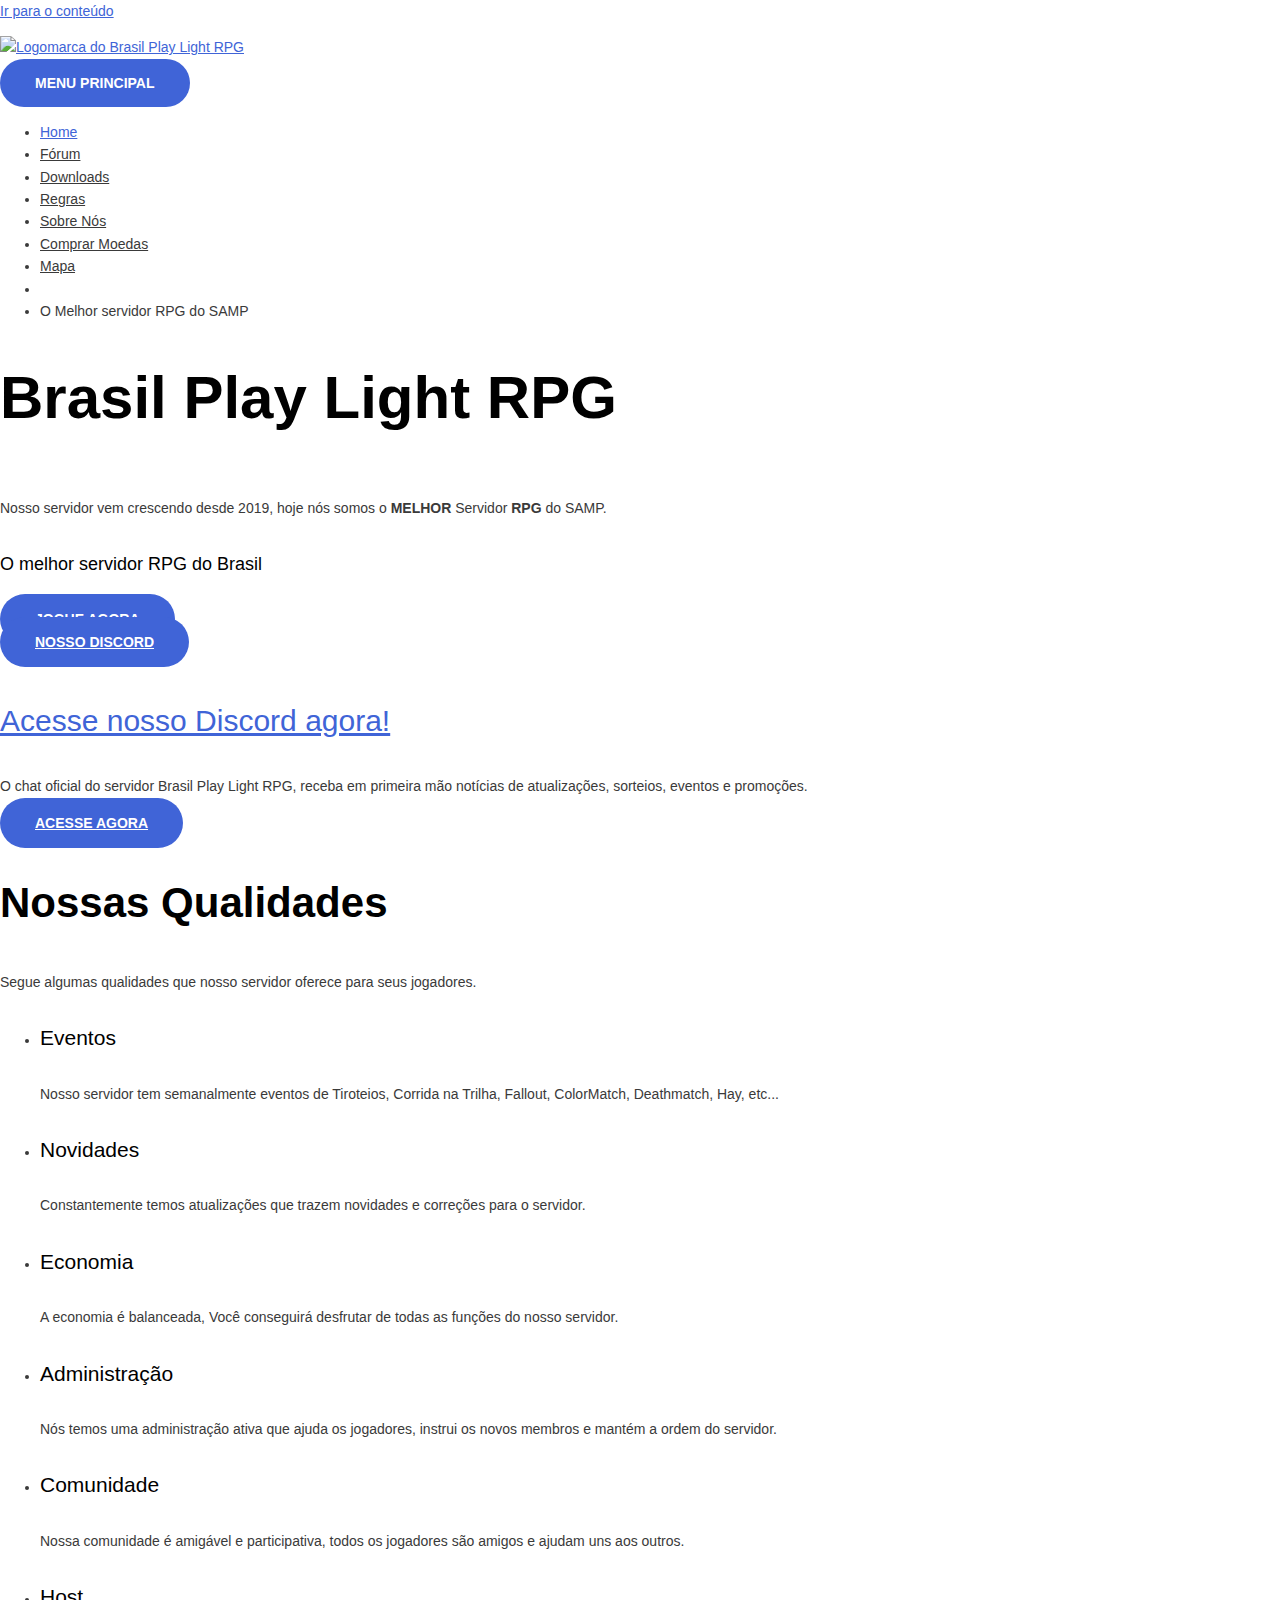
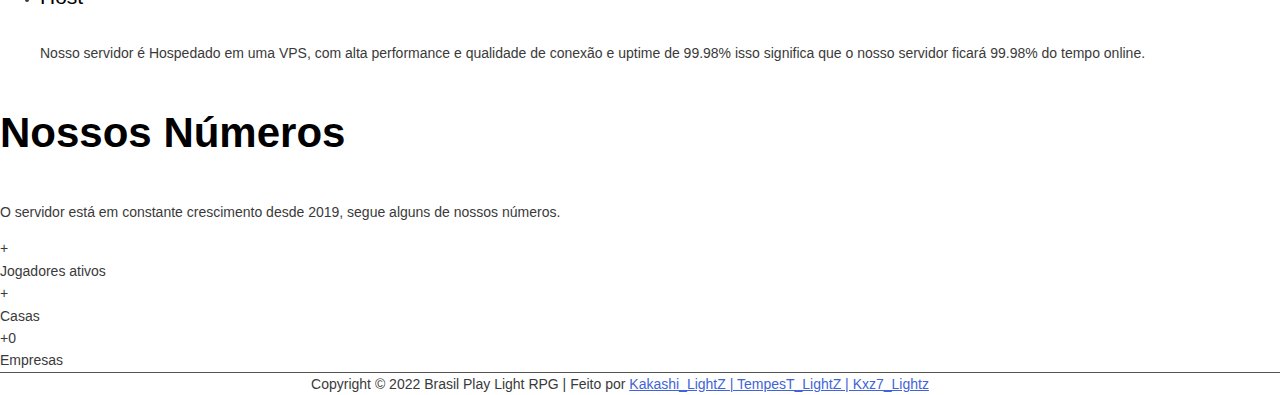
==== commit 0c990fe7: "Update index.html" ====
--- a/index.html
+++ b/index.html
@@ -200,11 +200,11 @@
 <svg xmlns="http://www.w3.org/2000/svg" viewBox="0 0 0 0" width="0" height="0" focusable="false" role="none" style="visibility: hidden; position: absolute; left: -9999px; overflow: hidden;"><defs><filter id="wp-duotone-dark-grayscale"><feColorMatrix color-interpolation-filters="sRGB" type="matrix" values=" .299 .587 .114 0 0 .299 .587 .114 0 0 .299 .587 .114 0 0 .299 .587 .114 0 0 " /><feComponentTransfer color-interpolation-filters="sRGB"><feFuncR type="table" tableValues="0 0.49803921568627" /><feFuncG type="table" tableValues="0 0.49803921568627" /><feFuncB type="table" tableValues="0 0.49803921568627" /><feFuncA type="table" tableValues="1 1" /></feComponentTransfer><feComposite in2="SourceGraphic" operator="in" /></filter></defs></svg><svg xmlns="http://www.w3.org/2000/svg" viewBox="0 0 0 0" width="0" height="0" focusable="false" role="none" style="visibility: hidden; position: absolute; left: -9999px; overflow: hidden;"><defs><filter id="wp-duotone-grayscale"><feColorMatrix color-interpolation-filters="sRGB" type="matrix" values=" .299 .587 .114 0 0 .299 .587 .114 0 0 .299 .587 .114 0 0 .299 .587 .114 0 0 " /><feComponentTransfer color-interpolation-filters="sRGB"><feFuncR type="table" tableValues="0 1" /><feFuncG type="table" tableValues="0 1" /><feFuncB type="table" tableValues="0 1" /><feFuncA type="table" tableValues="1 1" /></feComponentTransfer><feComposite in2="SourceGraphic" operator="in" /></filter></defs></svg><svg xmlns="http://www.w3.org/2000/svg" viewBox="0 0 0 0" width="0" height="0" focusable="false" role="none" style="visibility: hidden; position: absolute; left: -9999px; overflow: hidden;"><defs><filter id="wp-duotone-purple-yellow"><feColorMatrix color-interpolation-filters="sRGB" type="matrix" values=" .299 .587 .114 0 0 .299 .587 .114 0 0 .299 .587 .114 0 0 .299 .587 .114 0 0 " /><feComponentTransfer color-interpolation-filters="sRGB"><feFuncR type="table" tableValues="0.54901960784314 0.98823529411765" /><feFuncG type="table" tableValues="0 1" /><feFuncB type="table" tableValues="0.71764705882353 0.25490196078431" /><feFuncA type="table" tableValues="1 1" /></feComponentTransfer><feComposite in2="SourceGraphic" operator="in" /></filter></defs></svg><svg xmlns="http://www.w3.org/2000/svg" viewBox="0 0 0 0" width="0" height="0" focusable="false" role="none" style="visibility: hidden; position: absolute; left: -9999px; overflow: hidden;"><defs><filter id="wp-duotone-blue-red"><feColorMatrix color-interpolation-filters="sRGB" type="matrix" values=" .299 .587 .114 0 0 .299 .587 .114 0 0 .299 .587 .114 0 0 .299 .587 .114 0 0 " /><feComponentTransfer color-interpolation-filters="sRGB"><feFuncR type="table" tableValues="0 1" /><feFuncG type="table" tableValues="0 0.27843137254902" /><feFuncB type="table" tableValues="0.5921568627451 0.27843137254902" /><feFuncA type="table" tableValues="1 1" /></feComponentTransfer><feComposite in2="SourceGraphic" operator="in" /></filter></defs></svg><svg xmlns="http://www.w3.org/2000/svg" viewBox="0 0 0 0" width="0" height="0" focusable="false" role="none" style="visibility: hidden; position: absolute; left: -9999px; overflow: hidden;"><defs><filter id="wp-duotone-midnight"><feColorMatrix color-interpolation-filters="sRGB" type="matrix" values=" .299 .587 .114 0 0 .299 .587 .114 0 0 .299 .587 .114 0 0 .299 .587 .114 0 0 " /><feComponentTransfer color-interpolation-filters="sRGB"><feFuncR type="table" tableValues="0 0" /><feFuncG type="table" tableValues="0 0.64705882352941" /><feFuncB type="table" tableValues="0 1" /><feFuncA type="table" tableValues="1 1" /></feComponentTransfer><feComposite in2="SourceGraphic" operator="in" /></filter></defs></svg><svg xmlns="http://www.w3.org/2000/svg" viewBox="0 0 0 0" width="0" height="0" focusable="false" role="none" style="visibility: hidden; position: absolute; left: -9999px; overflow: hidden;"><defs><filter id="wp-duotone-magenta-yellow"><feColorMatrix color-interpolation-filters="sRGB" type="matrix" values=" .299 .587 .114 0 0 .299 .587 .114 0 0 .299 .587 .114 0 0 .299 .587 .114 0 0 " /><feComponentTransfer color-interpolation-filters="sRGB"><feFuncR type="table" tableValues="0.78039215686275 1" /><feFuncG type="table" tableValues="0 0.94901960784314" /><feFuncB type="table" tableValues="0.35294117647059 0.47058823529412" /><feFuncA type="table" tableValues="1 1" /></feComponentTransfer><feComposite in2="SourceGraphic" operator="in" /></filter></defs></svg><svg xmlns="http://www.w3.org/2000/svg" viewBox="0 0 0 0" width="0" height="0" focusable="false" role="none" style="visibility: hidden; position: absolute; left: -9999px; overflow: hidden;"><defs><filter id="wp-duotone-purple-green"><feColorMatrix color-interpolation-filters="sRGB" type="matrix" values=" .299 .587 .114 0 0 .299 .587 .114 0 0 .299 .587 .114 0 0 .299 .587 .114 0 0 " /><feComponentTransfer color-interpolation-filters="sRGB"><feFuncR type="table" tableValues="0.65098039215686 0.40392156862745" /><feFuncG type="table" tableValues="0 1" /><feFuncB type="table" tableValues="0.44705882352941 0.4" /><feFuncA type="table" tableValues="1 1" /></feComponentTransfer><feComposite in2="SourceGraphic" operator="in" /></filter></defs></svg><svg xmlns="http://www.w3.org/2000/svg" viewBox="0 0 0 0" width="0" height="0" focusable="false" role="none" style="visibility: hidden; position: absolute; left: -9999px; overflow: hidden;"><defs><filter id="wp-duotone-blue-orange"><feColorMatrix color-interpolation-filters="sRGB" type="matrix" values=" .299 .587 .114 0 0 .299 .587 .114 0 0 .299 .587 .114 0 0 .299 .587 .114 0 0 " /><feComponentTransfer color-interpolation-filters="sRGB"><feFuncR type="table" tableValues="0.098039215686275 1" /><feFuncG type="table" tableValues="0 0.66274509803922" /><feFuncB type="table" tableValues="0.84705882352941 0.41960784313725" /><feFuncA type="table" tableValues="1 1" /></feComponentTransfer><feComposite in2="SourceGraphic" operator="in" /></filter></defs></svg>
 <a class="skip-link screen-reader-text" href="#content" role="link" title="Ir para o conteúdo">
 Ir para o conteúdo</a><div class="hfeed site" id="page"><header class="site-header header-main-layout-1 ast-primary-menu-enabled ast-hide-custom-menu-mobile ast-menu-toggle-icon ast-mobile-header-inline" id="masthead" itemtype="https://schema.org/WPHeader" itemscope="itemscope" itemid="#masthead"><div class="main-header-bar-wrap"><div class="main-header-bar"><div class="ast-container"><div class="ast-flex main-header-container"><div class="site-branding"><div class="ast-site-identity" itemtype="https://schema.org/Organization" itemscope="itemscope">
-<span class="site-logo-img"><a href="https://www.sbcsamp.com/" class="custom-logo-link" rel="home" aria-current="page"><img width="65" height="65" src="https://brasilplaylight.pages.dev/uplodas/logo.png" class="custom-logo" alt="Logomarca do Brasil Play Light RPG" /></a></span></div></div><div class="ast-mobile-menu-buttons"><div class="ast-button-wrap">
+<span class="site-logo-img"><a href="https://brasilplaylight.pages.dev" class="custom-logo-link" rel="home" aria-current="page"><img width="65" height="65" src="https://brasilplaylight.pages.dev/uploads/logo.png" class="custom-logo" alt="Logomarca do Brasil Play Light RPG" /></a></span></div></div><div class="ast-mobile-menu-buttons"><div class="ast-button-wrap">
 <button type="button" class="menu-toggle main-header-menu-toggle  ast-mobile-menu-buttons-fill " aria-controls='primary-menu' aria-expanded='false'>
 <span class="screen-reader-text">Menu principal</span>
 <span class="ast-icon icon-menu-bars"><span class="menu-toggle-icon"></span></span> </button></div></div><div class="ast-main-header-bar-alignment"><div class="main-header-bar-navigation"><nav class="site-navigation ast-flex-grow-1 navigation-accessibility" id="primary-site-navigation" aria-label="Navegação do site" itemtype="https://schema.org/SiteNavigationElement" itemscope="itemscope"><div class="main-navigation"><ul id="primary-menu" class="main-header-menu ast-menu-shadow ast-nav-menu ast-flex ast-justify-content-flex-end  submenu-with-border"><li id="menu-item-727" class="menu-item menu-item-type-post_type menu-item-object-page menu-item-home current-menu-item page_item page-item-2 current_page_item menu-item-727"><a href="https://www.sbcsamp.com/" aria-current="page" class="menu-link">Home</a></li><li id="menu-item-1090" class="menu-item menu-item-type-custom menu-item-object-custom menu-item-1090"><a href="https://playlight.forumeiros.com/" class="menu-link">Fórum</a></li><li id="menu-item-725" class="menu-item menu-item-type-post_type menu-item-object-page menu-item-725"><a href="https://brasilplaylight.pages.dev/downloads" class="menu-link">Downloads</a></li><li id="menu-item-2396" class="menu-item menu-item-type-custom menu-item-object-custom menu-item-2396"><a href="https://playlight.forumeiros.com/f3-regras-do-servidor" class="menu-link">Regras</a></li><li id="menu-item-726" class="menu-item menu-item-type-post_type menu-item-object-page menu-item-726"><a href="https://brasilplaylight.pages.dev/sobre-nos" class="menu-link">Sobre Nós</a></li><li id="menu-item-1418" class="menu-item menu-item-type-custom menu-item-object-custom menu-item-1418"><a href="https://brasilplaylight.pages.dev/comprar-mv" class="menu-link">Comprar Moedas</a></li><li id="menu-item-2288" class="menu-item menu-item-type-post_type menu-item-object-page menu-item-2288"><a href="https://brasilplaylight.pages.dev/mapa" class="menu-link">Mapa</a></li><li id="menu-item-1227" class="menu-item menu-item-type-post_type menu-item-object-page menu-item-1227"></li><li class="ast-masthead-custom-menu-items button-custom-menu-item">
-<a class="ast-custom-button-link" href="" target="_self"><div  class=ast-button>JOGUE AGORA</div></a><a class="menu-link" href="" target="_self">JOGUE AGORA</a></li></ul></div></nav></div></div></div></div></div></div></header><div id="content" class="site-content"><div class="ast-container"><div id="primary" class="content-area primary"><main id="main" class="site-main"><article class="post-2 page type-page status-publish ast-article-single" id="post-2" itemtype="https://schema.org/CreativeWork" itemscope="itemscope"><header class="entry-header ast-header-without-markup"></header><div class="entry-content clear" itemprop="text"><div class="fl-builder-content fl-builder-content-2 fl-builder-content-primary fl-builder-global-templates-locked" data-post-id="2"><div class="fl-row fl-row-full-width fl-row-bg-photo fl-node-59c09ed56d3aa fl-row-bg-overlay" data-node="59c09ed56d3aa"><div class="fl-row-content-wrap"><div class="uabb-row-separator uabb-top-row-separator"></div><div class="fl-row-content fl-row-fixed-width fl-node-content"><div class="fl-col-group fl-node-59c09ed58ca95" data-node="59c09ed58ca95"><div class="fl-col fl-node-59c09ed58cb41 fl-col-small fl-col-has-cols" data-node="59c09ed58cb41"><div class="fl-col-content fl-node-content"><div class="fl-module fl-module-uabb-heading fl-node-5e12d5eebbfa1 fl-animation fl-fade-up" data-node="5e12d5eebbfa1" data-animation-delay="0.2" data-animation-duration="1"><div class="fl-module-content fl-node-content"><div class="uabb-module-content uabb-heading-wrapper uabb-heading-align-left "><h5 class="uabb-heading">
+
 <span class="uabb-heading-text">O Melhor servidor RPG do SAMP</span></h5></div></div></div><div class="fl-module fl-module-uabb-heading fl-node-5e12d6222f273 fl-animation fl-fade-up" data-node="5e12d6222f273" data-animation-delay="0.2" data-animation-duration="1"><div class="fl-module-content fl-node-content"><div class="uabb-module-content uabb-heading-wrapper uabb-heading-align-left "><h1 class="uabb-heading">
   <span class="uabb-heading-text">Brasil Play Light RPG</span></h1><div class="uabb-subheading uabb-text-editor"><div class="row justify-content-center text-center mb-4 appear-animation animated fadeInUpShorter appear-animation-visible" data-appear-animation="fadeInUpShorter" data-appear-animation-delay="400"><div class="col-lg-8"> </div></div><div class="row featured-boxes featured-boxes-style-4 featured-box-effect-4 appear-animation animated fadeIn appear-animation-visible" data-appear-animation="fadeIn"><div class="col-lg-8">Nosso servidor vem crescendo desde 2019, hoje nós somos o <strong>MELHOR </strong>Servidor <strong>RPG</strong> do SAMP.</div></div></div></div></div></div><div class="fl-module fl-module-uabb-heading fl-node-5f336cb08cf7d fl-animation fl-fade-up" data-node="5f336cb08cf7d" data-animation-delay="0.2" data-animation-duration="1"><div class="fl-module-content fl-node-content"><div class="uabb-module-content uabb-heading-wrapper uabb-heading-align-left "><h5 class="uabb-heading">
 <span class="uabb-heading-text">O melhor servidor RPG do Brasil</span></h5></div></div></div><div class="fl-col-group fl-node-5f336caa2a8c0 fl-col-group-nested" data-node="5f336caa2a8c0"><div class="fl-col fl-node-5f336caa2ab95 fl-col-small" data-node="5f336caa2ab95"><div class="fl-col-content fl-node-content"><div class="fl-module fl-module-uabb-button fl-node-5e12d652a96e5" data-node="5e12d652a96e5"><div class="fl-module-content fl-node-content"><div class="uabb-module-content uabb-button-wrap uabb-creative-button-wrap uabb-button-width-auto uabb-creative-button-width-auto uabb-button-center uabb-creative-button-center uabb-button-reponsive-center uabb-creative-button-reponsive-center">
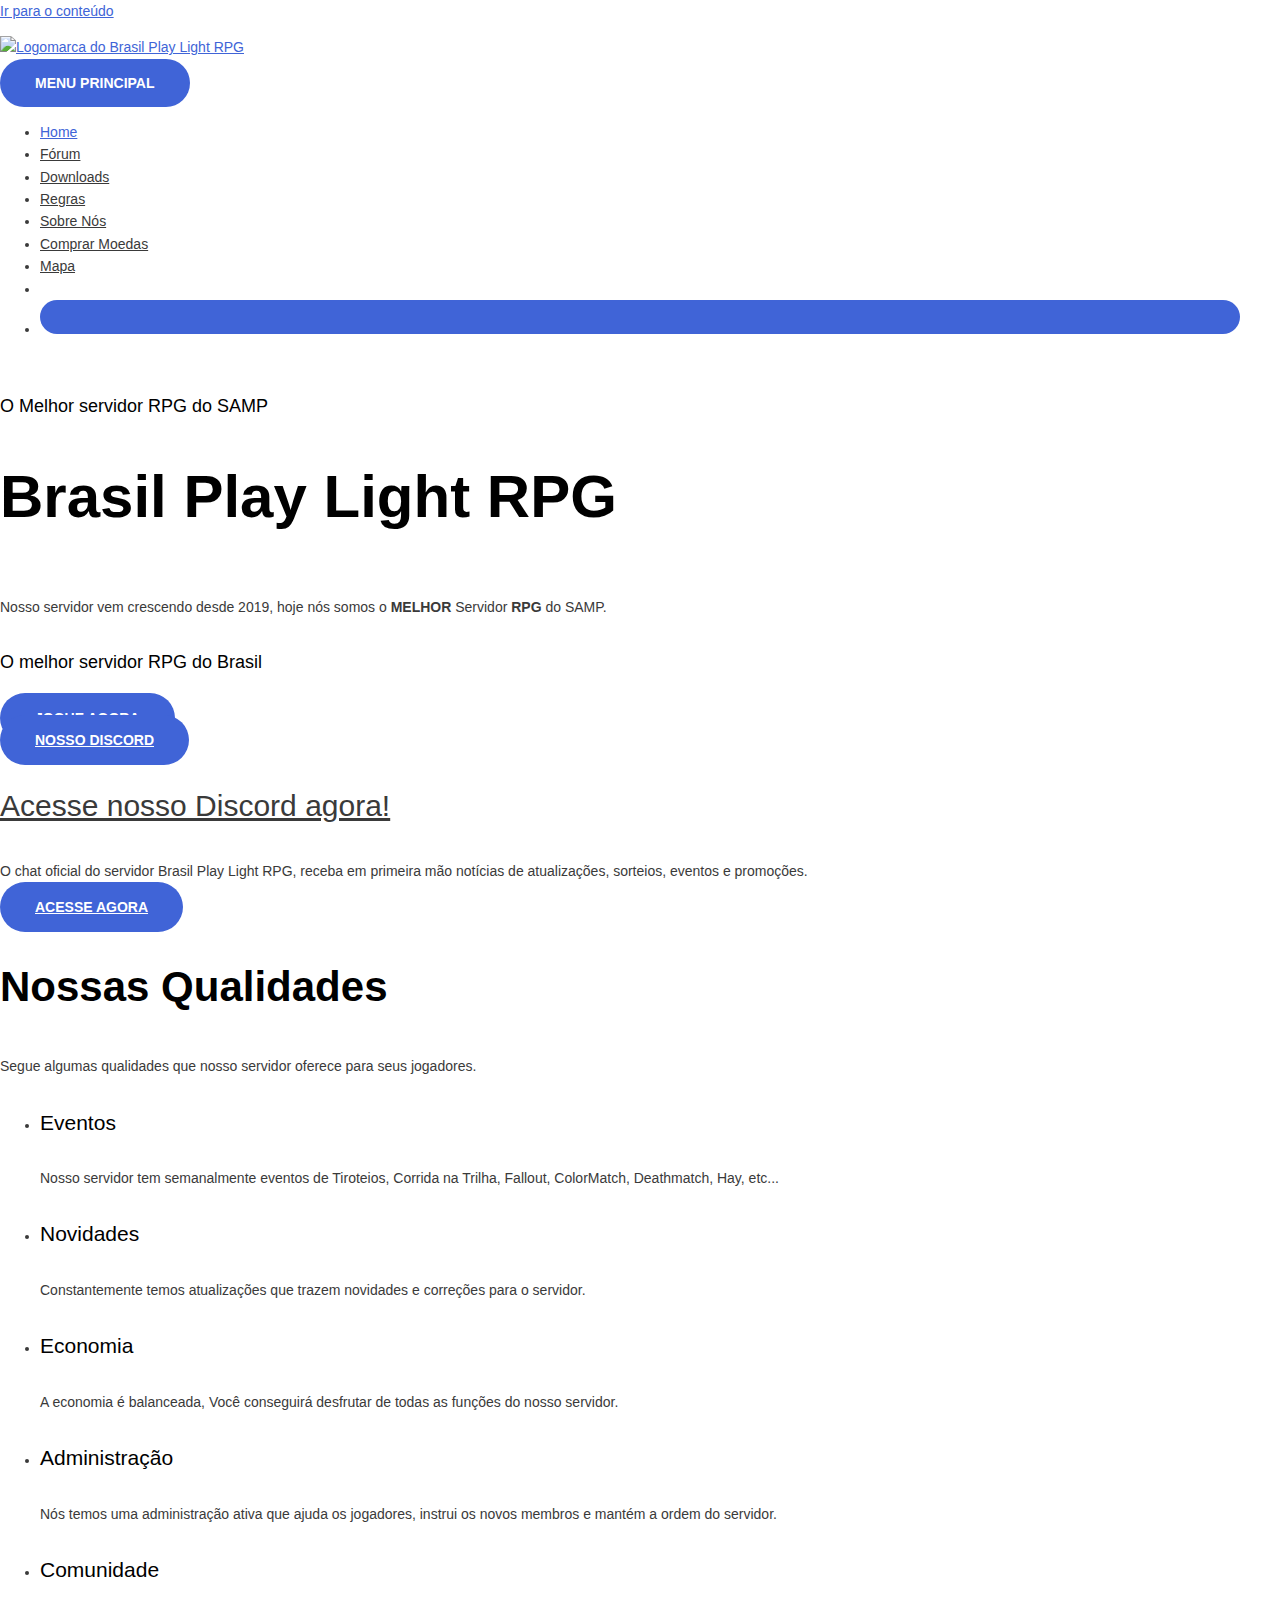
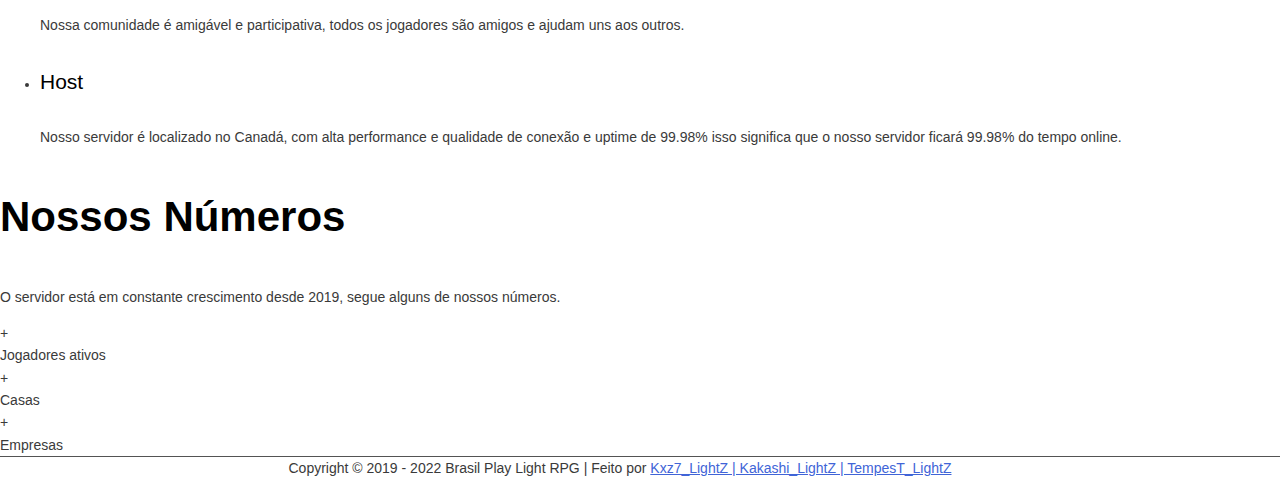
==== commit 777caff9: "Update index.html" ====
--- a/index.html
+++ b/index.html
@@ -1,5 +1,5 @@
 <!DOCTYPE html>
-<html lang="pt-BR"><head><meta charset="UTF-8"><link rel="preconnect" href="https://fonts.gstatic.com/" crossorigin /><script>WebFontConfig={google:{families:["Varela Round:400,","Rubik:700","Montserrat:600&display=swap"]}};if ( typeof WebFont === "object" && typeof WebFont.load === "function" ) { WebFont.load( WebFontConfig ); }</script><script data-optimized="1" src="https://www.sbcsamp.com/wp-content/plugins/litespeed-cache/assets/js/webfontloader.min.js"></script><link data-optimized="2" rel="stylesheet" href="https://brasilplaylight.pages.dev/wp-content/litespeed/css/29c6a7e3a7694db1038dfb11be9dd8ab.css" /><meta name="viewport" content="width=device-width, initial-scale=1"><link rel="profile" href="https://gmpg.org/xfn/11"><meta name='robots' content='index, follow, max-image-preview:large, max-snippet:-1, max-video-preview:-1' /><title>Brasil Play Light RPG</title><meta name="description" content="Brasil Play Light é o melhor servidor brasileiro de RPG do SAMP, trazemos constantes atualizações garantindo a diversão dos jogadores IP: brasilplaylight.ddnsking.com" /><link rel="canonical" href="https://brasilplaylight.pages.dev/" /><meta property="og:locale" content="pt_BR" /><meta property="og:type" content="website" /><meta property="og:title" content="Brasil Play Light: O melhor servidor de RPG do SAMP" /><meta property="og:description" content="Brasil Play Light é o melhor servidor RPG do SAMP, trazemos constantes atualizações garantindo a diversão dos jogadores IP: brasilplaylight.ddnsking.com" /><meta property="og:url" content="https://brasilplaylight.pages.dev/" /><meta property="og:site_name" content="Brasil Play Light RPG" /><meta property="article:modified_time" content="2022-01-11T07:51:58+00:00" /><meta name="twitter:card" content="summary_large_image" /><meta name="twitter:label1" content="Est. tempo de leitura" /><meta name="twitter:data1" content="1 minuto" /> <script type="application/ld+json" class="yoast-schema-graph">{"@context":"https://schema.org","@graph":[{"@type":"Organization","@id":"https://www.sbcsamp.com/#organization","name":"Siga Bem Caminhoneiro SAMP","url":"https://www.sbcsamp.com/","sameAs":[],"logo":{"@type":"ImageObject","@id":"https://www.sbcsamp.com/#logo","inLanguage":"pt-BR","url":"https://www.sbcsamp.com/wp-content/uploads/2020/01/logo.png","contentUrl":"https://www.sbcsamp.com/wp-content/uploads/2020/01/logo.png","width":65,"height":65,"caption":"Siga Bem Caminhoneiro SAMP"},"image":{"@id":"https://www.sbcsamp.com/#logo"}},{"@type":"WebSite","@id":"https://www.sbcsamp.com/#website","url":"https://www.sbcsamp.com/","name":"Siga Bem Caminhoneiro SAMP","description":"O melhor servidor de Truck do SAMP","publisher":{"@id":"https://www.sbcsamp.com/#organization"},"potentialAction":[{"@type":"SearchAction","target":{"@type":"EntryPoint","urlTemplate":"https://www.sbcsamp.com/?s={search_term_string}"},"query-input":"required name=search_term_string"}],"inLanguage":"pt-BR"},{"@type":"WebPage","@id":"https://www.sbcsamp.com/#webpage","url":"https://www.sbcsamp.com/","name":"Siga Bem Caminhoneiro SAMP: O melhor servidor de Truck do SAMP","isPartOf":{"@id":"https://www.sbcsamp.com/#website"},"about":{"@id":"https://www.sbcsamp.com/#organization"},"datePublished":"2017-06-19T05:41:37+00:00","dateModified":"2022-01-11T07:51:58+00:00","description":"Siga Bem Caminhoneiro é o melhor servidor brasileiro de Truck do SAMP, trazemos constantes atualizações garantindo a diversão dos jogadores IP: sbcsamp.com","breadcrumb":{"@id":"https://www.sbcsamp.com/#breadcrumb"},"inLanguage":"pt-BR","potentialAction":[{"@type":"ReadAction","target":["https://www.sbcsamp.com/"]}]},{"@type":"BreadcrumbList","@id":"https://www.sbcsamp.com/#breadcrumb","itemListElement":[{"@type":"ListItem","position":1,"name":"Início"}]}]}</script> <link rel='dns-prefetch' href='//fonts.googleapis.com' /><link rel='dns-prefetch' href='//s.w.org' />
+<html lang="pt-BR"><head><meta charset="UTF-8"><link rel="preconnect" href="https://fonts.gstatic.com/" crossorigin /><script>WebFontConfig={google:{families:["Varela Round:400,","Rubik:700","Montserrat:600&display=swap"]}};if ( typeof WebFont === "object" && typeof WebFont.load === "function" ) { WebFont.load( WebFontConfig ); }</script><script data-optimized="1" src="https://brasilplaylight.pages.dev/wp-content/plugins/litespeed-cache/assets/js/webfontloader.min.js"></script><link data-optimized="2" rel="stylesheet" href="https://brasilplaylight.pages.dev/wp-content/litespeed/css/29c6a7e3a7694db1038dfb11be9dd8ab.css" /><meta name="viewport" content="width=device-width, initial-scale=1"><link rel="profile" href="https://gmpg.org/xfn/11"><meta name='robots' content='index, follow, max-image-preview:large, max-snippet:-1, max-video-preview:-1' /><title>Brasil Play Light RPG</title><meta name="description" content="Brasil Play Light é o melhor servidor brasileiro de RPG do SAMP, trazemos constantes atualizações garantindo a diversão dos jogadores IP: brasilplaylight.ddnsking.com" /><link rel="canonical" href="https://brasilplaylight.pages.dev/" /><meta property="og:locale" content="pt_BR" /><meta property="og:type" content="website" /><meta property="og:title" content="Brasil Play Light: O melhor servidor de RPG do SAMP" /><meta property="og:description" content="Brasil Play Light é o melhor servidor RPG do SAMP, trazemos constantes atualizações garantindo a diversão dos jogadores IP: brasilplaylight.ddnsking.com" /><meta property="og:url" content="https://brasilplaylight.pages.dev/" /><meta property="og:site_name" content="Brasil Play Light RPG" /><meta property="article:modified_time" content="2022-01-11T07:51:58+00:00" /><meta name="twitter:card" content="summary_large_image" /><meta name="twitter:label1" content="Est. tempo de leitura" /><meta name="twitter:data1" content="1 minuto" /> <script type="application/ld+json" class="yoast-schema-graph">{"@context":"https://schema.org","@graph":[{"@type":"Organization","@id":"https://brasilplaylight.pages.dev/#organization","name":"Brasil Play Light RPG","url":"https://brasilplaylight.pages.dev","sameAs":[],"logo":{"@type":"ImageObject","@id":"https://brasilplaylight.pages.dev/#logo","inLanguage":"pt-BR","url":"https://brasilplaylight.pages.dev/wp-content/uploads/2020/01/logo.png","contentUrl":"https://brasilplaylight.pages.dev/wp-content/uploads/2020/01/logo.png","width":65,"height":65,"caption":"Brasil Play Light RPG"},"image":{"@id":"https://brasilplaylight.pages.dev/#logo"}},{"@type":"WebSite","@id":"https://brasilplaylight.pages.dev/#website","url":"https://brasilplaylight.pages.dev/","name":"Brasil Play Light RPG","description":"O melhor servidor de RPG do SAMP","publisher":{"@id":"https://brasilplaylight.pages.dev/#organization"},"potentialAction":[{"@type":"SearchAction","target":{"@type":"EntryPoint","urlTemplate":"https://brasilplaylight.pages.dev/?s={search_term_string}"},"query-input":"required name=search_term_string"}],"inLanguage":"pt-BR"},{"@type":"WebPage","@id":"https://brasilplaylight.pages.dev/#webpage","url":"https://brasilplaylight.pages.dev/","name":"Brasil Play Light RPG: O melhor servidor de RPG do SAMP","isPartOf":{"@id":"https://brasilplaylight.pages.dev/#website"},"about":{"@id":"https://brasilplaylight.pages.dev/#organization"},"datePublished":"2017-06-19T05:41:37+00:00","dateModified":"2022-01-11T07:51:58+00:00","description":"Siga Bem Caminhoneiro é o melhor servidor brasileiro de RPG do SAMP, trazemos constantes atualizações garantindo a diversão dos jogadores IP: sbcsamp.com","breadcrumb":{"@id":"https://brasilplaylight.pages.dev/#breadcrumb"},"inLanguage":"pt-BR","potentialAction":[{"@type":"ReadAction","target":["https://brasilplaylight.pages.dev/"]}]},{"@type":"BreadcrumbList","@id":"https://brasilplaylight.pages.dev/#breadcrumb","itemListElement":[{"@type":"ListItem","position":1,"name":"Início"}]}]}</script> <link rel='dns-prefetch' href='//fonts.googleapis.com' /><link rel='dns-prefetch' href='//s.w.org' />
 <script src="//www.googletagmanager.com/gtag/js?id=UA-152613736-1" data-cfasync="false" data-wpfc-render="false" async></script> <script data-cfasync="false" data-wpfc-render="false">var mi_version = '8.4.0';
 				var mi_track_user = true;
 				var mi_no_track_reason = '';
@@ -194,7 +194,7 @@
   
  
   
-  }</script> <style id='astra-theme-css-inline-css'>html{font-size:87.5%;}a,.page-title{color:#4064d7;}a:hover,a:focus{color:#3a3a3a;}body,button,input,select,textarea,.ast-button,.ast-custom-button{font-family:'Varela Round',sans-serif;font-weight:400;font-size:14px;font-size:1rem;line-height:1.6;}blockquote{color:#000000;}h1,.entry-content h1,.entry-content h1 a,h2,.entry-content h2,.entry-content h2 a,h3,.entry-content h3,.entry-content h3 a,h4,.entry-content h4,.entry-content h4 a,h5,.entry-content h5,.entry-content h5 a,h6,.entry-content h6,.entry-content h6 a,.site-title,.site-title a{font-family:'Varela Round',sans-serif;font-weight:400;}.site-title{font-size:35px;font-size:2.5rem;display:none;}.ast-archive-description .ast-archive-title{font-size:40px;font-size:2.8571428571429rem;}.site-header .site-description{font-size:15px;font-size:1.0714285714286rem;display:none;}.entry-title{font-size:30px;font-size:2.1428571428571rem;}h1,.entry-content h1,.entry-content h1 a{font-size:60px;font-size:4.2857142857143rem;font-weight:700;font-family:'Rubik',sans-serif;line-height:1.2;}h2,.entry-content h2,.entry-content h2 a{font-size:42px;font-size:3rem;font-weight:600;font-family:'Varela Round',sans-serif;}h3,.entry-content h3,.entry-content h3 a{font-size:30px;font-size:2.1428571428571rem;font-family:'Varela Round',sans-serif;}h4,.entry-content h4,.entry-content h4 a{font-size:21px;font-size:1.5rem;font-family:'Varela Round',sans-serif;}h5,.entry-content h5,.entry-content h5 a{font-size:18px;font-size:1.2857142857143rem;font-family:'Varela Round',sans-serif;}h6,.entry-content h6,.entry-content h6 a{font-size:15px;font-size:1.0714285714286rem;font-family:'Varela Round',sans-serif;}.ast-single-post .entry-title,.page-title{font-size:30px;font-size:2.1428571428571rem;}::selection{background-color:#4064d7;color:#ffffff;}body,h1,.entry-title a,.entry-content h1,.entry-content h1 a,h2,.entry-content h2,.entry-content h2 a,h3,.entry-content h3,.entry-content h3 a,h4,.entry-content h4,.entry-content h4 a,h5,.entry-content h5,.entry-content h5 a,h6,.entry-content h6,.entry-content h6 a{color:#3a3a3a;}.tagcloud a:hover,.tagcloud a:focus,.tagcloud a.current-item{color:#ffffff;border-color:#4064d7;background-color:#4064d7;}input:focus,input[type="text"]:focus,input[type="email"]:focus,input[type="url"]:focus,input[type="password"]:focus,input[type="reset"]:focus,input[type="search"]:focus,textarea:focus{border-color:#4064d7;}input[type="radio"]:checked,input[type=reset],input[type="checkbox"]:checked,input[type="checkbox"]:hover:checked,input[type="checkbox"]:focus:checked,input[type=range]::-webkit-slider-thumb{border-color:#4064d7;background-color:#4064d7;box-shadow:none;}.site-footer a:hover + .post-count,.site-footer a:focus + .post-count{background:#4064d7;border-color:#4064d7;}.single .nav-links .nav-previous,.single .nav-links .nav-next{color:#4064d7;}.entry-meta,.entry-meta *{line-height:1.45;color:#4064d7;}.entry-meta a:hover,.entry-meta a:hover *,.entry-meta a:focus,.entry-meta a:focus *,.page-links > .page-link,.page-links .page-link:hover,.post-navigation a:hover{color:#3a3a3a;}#cat option,.secondary .calendar_wrap thead a,.secondary .calendar_wrap thead a:visited{color:#4064d7;}.secondary .calendar_wrap #today,.ast-progress-val span{background:#4064d7;}.secondary a:hover + .post-count,.secondary a:focus + .post-count{background:#4064d7;border-color:#4064d7;}.calendar_wrap #today > a{color:#ffffff;}.page-links .page-link,.single .post-navigation a{color:#4064d7;}.widget-title{font-size:20px;font-size:1.4285714285714rem;color:#3a3a3a;}.main-header-menu .menu-link,.ast-header-custom-item a{color:#3a3a3a;}.main-header-menu .menu-item:hover > .menu-link,.main-header-menu .menu-item:hover > .ast-menu-toggle,.main-header-menu .ast-masthead-custom-menu-items a:hover,.main-header-menu .menu-item.focus > .menu-link,.main-header-menu .menu-item.focus > .ast-menu-toggle,.main-header-menu .current-menu-item > .menu-link,.main-header-menu .current-menu-ancestor > .menu-link,.main-header-menu .current-menu-item > .ast-menu-toggle,.main-header-menu .current-menu-ancestor > .ast-menu-toggle{color:#4064d7;}.header-main-layout-3 .ast-main-header-bar-alignment{margin-right:auto;}.header-main-layout-2 .site-header-section-left .ast-site-identity{text-align:left;}.site-logo-img img{ transition:all 0.2s linear;}.ast-header-break-point .ast-mobile-menu-buttons-minimal.menu-toggle{background:transparent;color:#4064d7;}.ast-header-break-point .ast-mobile-menu-buttons-outline.menu-toggle{background:transparent;border:1px solid #4064d7;color:#4064d7;}.ast-header-break-point .ast-mobile-menu-buttons-fill.menu-toggle{background:#4064d7;color:#ffffff;}.ast-page-builder-template .hentry {margin: 0;}.ast-page-builder-template .site-content > .ast-container {max-width: 100%;padding: 0;}.ast-page-builder-template .site-content #primary {padding: 0;margin: 0;}.ast-page-builder-template .no-results {text-align: center;margin: 4em auto;}.ast-page-builder-template .ast-pagination {padding: 2em;}.ast-page-builder-template .entry-header.ast-no-title.ast-no-thumbnail {margin-top: 0;}.ast-page-builder-template .entry-header.ast-header-without-markup {margin-top: 0;margin-bottom: 0;}.ast-page-builder-template .entry-header.ast-no-title.ast-no-meta {margin-bottom: 0;}.ast-page-builder-template.single .post-navigation {padding-bottom: 2em;}.ast-page-builder-template.single-post .site-content > .ast-container {max-width: 100%;}.ast-page-builder-template .entry-header {margin-top: 4em;margin-left: auto;margin-right: auto;padding-left: 20px;padding-right: 20px;}.ast-page-builder-template .ast-archive-description {margin-top: 4em;margin-left: auto;margin-right: auto;padding-left: 20px;padding-right: 20px;}.single.ast-page-builder-template .entry-header {padding-left: 20px;padding-right: 20px;}.ast-page-builder-template.ast-no-sidebar .entry-content .alignwide {margin-left: 0;margin-right: 0;}.footer-adv .footer-adv-overlay{border-top-style:solid;border-top-color:#7a7a7a;}.wp-block-buttons.aligncenter{justify-content:center;}@media (max-width:782px){.entry-content .wp-block-columns .wp-block-column{margin-left:0px;}}@media (max-width:768px){.ast-separate-container .ast-article-post,.ast-separate-container .ast-article-single{padding:1.5em 2.14em;}.ast-separate-container #primary,.ast-separate-container #secondary{padding:1.5em 0;}#primary,#secondary{padding:1.5em 0;margin:0;}.ast-left-sidebar #content > .ast-container{display:flex;flex-direction:column-reverse;width:100%;}.ast-author-box img.avatar{margin:20px 0 0 0;}}@media (min-width:769px){.ast-separate-container.ast-right-sidebar #primary,.ast-separate-container.ast-left-sidebar #primary{border:0;}.search-no-results.ast-separate-container #primary{margin-bottom:4em;}}.elementor-button-wrapper .elementor-button{border-style:solid;text-decoration:none;border-top-width:0;border-right-width:0;border-left-width:0;border-bottom-width:0;}body .elementor-button.elementor-size-sm,body .elementor-button.elementor-size-xs,body .elementor-button.elementor-size-md,body .elementor-button.elementor-size-lg,body .elementor-button.elementor-size-xl,body .elementor-button{border-radius:50px;padding-top:17px;padding-right:35px;padding-bottom:17px;padding-left:35px;}.elementor-button-wrapper .elementor-button{border-color:#4064d7;background-color:#4064d7;}.elementor-button-wrapper .elementor-button:hover,.elementor-button-wrapper .elementor-button:focus{color:#ffffff;background-color:#3a3a3a;border-color:#3a3a3a;}.wp-block-button .wp-block-button__link ,.elementor-button-wrapper .elementor-button,.elementor-button-wrapper .elementor-button:visited{color:#ffffff;}.elementor-button-wrapper .elementor-button{font-family:'Montserrat',sans-serif;font-weight:600;line-height:1;text-transform:uppercase;}body .elementor-button.elementor-size-sm,body .elementor-button.elementor-size-xs,body .elementor-button.elementor-size-md,body .elementor-button.elementor-size-lg,body .elementor-button.elementor-size-xl,body .elementor-button{font-size:14px;font-size:1rem;}.wp-block-button .wp-block-button__link:hover,.wp-block-button .wp-block-button__link:focus{color:#ffffff;background-color:#3a3a3a;border-color:#3a3a3a;}.elementor-widget-heading h1.elementor-heading-title{line-height:1.2;}.wp-block-button .wp-block-button__link{border-style:solid;border-top-width:0;border-right-width:0;border-left-width:0;border-bottom-width:0;border-color:#4064d7;background-color:#4064d7;color:#ffffff;font-family:'Montserrat',sans-serif;font-weight:600;line-height:1;text-transform:uppercase;font-size:14px;font-size:1rem;border-radius:50px;}.wp-block-buttons .wp-block-button .wp-block-button__link{padding-top:17px;padding-right:35px;padding-bottom:17px;padding-left:35px;}.menu-toggle,button,.ast-button,.ast-custom-button,.button,input#submit,input[type="button"],input[type="submit"],input[type="reset"]{border-style:solid;border-top-width:0;border-right-width:0;border-left-width:0;border-bottom-width:0;color:#ffffff;border-color:#4064d7;background-color:#4064d7;border-radius:50px;padding-top:17px;padding-right:35px;padding-bottom:17px;padding-left:35px;font-family:'Montserrat',sans-serif;font-weight:600;font-size:14px;font-size:1rem;line-height:1;text-transform:uppercase;}button:focus,.menu-toggle:hover,button:hover,.ast-button:hover,.ast-custom-button:hover .button:hover,.ast-custom-button:hover ,input[type=reset]:hover,input[type=reset]:focus,input#submit:hover,input#submit:focus,input[type="button"]:hover,input[type="button"]:focus,input[type="submit"]:hover,input[type="submit"]:focus{color:#ffffff;background-color:#3a3a3a;border-color:#3a3a3a;}@media (min-width:544px){.ast-container{max-width:100%;}}@media (max-width:544px){.ast-separate-container .ast-article-post,.ast-separate-container .ast-article-single,.ast-separate-container .comments-title,.ast-separate-container .ast-archive-description{padding:1.5em 1em;}.ast-separate-container #content .ast-container{padding-left:0.54em;padding-right:0.54em;}.ast-separate-container .ast-comment-list li.depth-1{padding:1.5em 1em;margin-bottom:1.5em;}.ast-separate-container .ast-comment-list .bypostauthor{padding:.5em;}.ast-search-menu-icon.ast-dropdown-active .search-field{width:170px;}.site-branding img,.site-header .site-logo-img .custom-logo-link img{max-width:100%;}}@media (max-width:768px){.ast-mobile-header-stack .main-header-bar .ast-search-menu-icon{display:inline-block;}.ast-header-break-point.ast-header-custom-item-outside .ast-mobile-header-stack .main-header-bar .ast-search-icon{margin:0;}.ast-comment-avatar-wrap img{max-width:2.5em;}.ast-separate-container .ast-comment-list li.depth-1{padding:1.5em 2.14em;}.ast-separate-container .comment-respond{padding:2em 2.14em;}.ast-comment-meta{padding:0 1.8888em 1.3333em;}}.ast-no-sidebar.ast-separate-container .entry-content .alignfull {margin-left: -6.67em;margin-right: -6.67em;width: auto;}@media (max-width: 1200px) {.ast-no-sidebar.ast-separate-container .entry-content .alignfull {margin-left: -2.4em;margin-right: -2.4em;}}@media (max-width: 768px) {.ast-no-sidebar.ast-separate-container .entry-content .alignfull {margin-left: -2.14em;margin-right: -2.14em;}}@media (max-width: 544px) {.ast-no-sidebar.ast-separate-container .entry-content .alignfull {margin-left: -1em;margin-right: -1em;}}.ast-no-sidebar.ast-separate-container .entry-content .alignwide {margin-left: -20px;margin-right: -20px;}.ast-no-sidebar.ast-separate-container .entry-content .wp-block-column .alignfull,.ast-no-sidebar.ast-separate-container .entry-content .wp-block-column .alignwide {margin-left: auto;margin-right: auto;width: 100%;}@media (max-width:768px){.site-title{display:none;}.ast-archive-description .ast-archive-title{font-size:40px;}.site-header .site-description{display:none;}.entry-title{font-size:30px;}h1,.entry-content h1,.entry-content h1 a{font-size:45px;}h2,.entry-content h2,.entry-content h2 a{font-size:25px;}h3,.entry-content h3,.entry-content h3 a{font-size:20px;}.ast-single-post .entry-title,.page-title{font-size:30px;}}@media (max-width:544px){.site-title{display:none;}.ast-archive-description .ast-archive-title{font-size:40px;}.site-header .site-description{display:none;}.entry-title{font-size:30px;}h1,.entry-content h1,.entry-content h1 a{font-size:50px;}h2,.entry-content h2,.entry-content h2 a{font-size:25px;}h3,.entry-content h3,.entry-content h3 a{font-size:20px;}.ast-single-post .entry-title,.page-title{font-size:30px;}}@media (max-width:768px){html{font-size:79.8%;}}@media (max-width:544px){html{font-size:79.8%;}}@media (min-width:769px){.ast-container{max-width:1240px;}}@font-face {font-family: "Astra";src: url(https://www.sbcsamp.com/wp-content/themes/astra/assets/fonts/astra.woff) format("woff"),url(https://www.sbcsamp.com/wp-content/themes/astra/assets/fonts/astra.ttf) format("truetype"),url(https://www.sbcsamp.com/wp-content/themes/astra/assets/fonts/astra.svg#astra) format("svg");font-weight: normal;font-style: normal;font-display: fallback;}@media (max-width:921px) {.main-header-bar .main-header-bar-navigation{display:none;}}.ast-desktop .main-header-menu.submenu-with-border .sub-menu,.ast-desktop .main-header-menu.submenu-with-border .astra-full-megamenu-wrapper{border-color:#eaeaea;}.ast-desktop .main-header-menu.submenu-with-border .sub-menu{border-top-width:1px;border-right-width:1px;border-left-width:1px;border-bottom-width:1px;border-style:solid;}.ast-desktop .main-header-menu.submenu-with-border .sub-menu .sub-menu{top:-1px;}.ast-desktop .main-header-menu.submenu-with-border .sub-menu .menu-link,.ast-desktop .main-header-menu.submenu-with-border .children .menu-link{border-bottom-width:1px;border-style:solid;border-color:#eaeaea;}@media (min-width:769px){.main-header-menu .sub-menu .menu-item.ast-left-align-sub-menu:hover > .sub-menu,.main-header-menu .sub-menu .menu-item.ast-left-align-sub-menu.focus > .sub-menu{margin-left:-2px;}}.ast-small-footer{border-top-style:solid;border-top-width:1px;border-top-color:#545454;}.ast-small-footer-wrap{text-align:center;}.ast-header-break-point .main-navigation ul .button-custom-menu-item .menu-link {padding: 0 20px;display: inline-block;width: 100%;border-bottom-width: 1px;border-style: solid;border-color: #eaeaea;}.button-custom-menu-item .ast-custom-button-link .ast-custom-button {font-size: inherit;font-family: inherit;font-weight: inherit;}.button-custom-menu-item .ast-custom-button-link .ast-custom-button:hover {transition: all 0.1s ease-in-out;}.ast-header-break-point.ast-header-custom-item-inside .main-header-bar .main-header-bar-navigation .ast-search-icon {display: none;}.ast-header-break-point.ast-header-custom-item-inside .main-header-bar .ast-search-menu-icon .search-form {padding: 0;display: block;overflow: hidden;}.ast-header-break-point .ast-header-custom-item .widget:last-child {margin-bottom: 1em;}.ast-header-custom-item .widget {margin: 0.5em;display: inline-block;vertical-align: middle;}.ast-header-custom-item .widget p {margin-bottom: 0;}.ast-header-custom-item .widget li {width: auto;}.ast-header-custom-item-inside .button-custom-menu-item .menu-link {display: none;}.ast-header-custom-item-inside.ast-header-break-point .button-custom-menu-item .ast-custom-button-link {display: none;}.ast-header-custom-item-inside.ast-header-break-point .button-custom-menu-item .menu-link {display: block;}.ast-header-break-point.ast-header-custom-item-outside .main-header-bar .ast-search-icon {margin-right: 1em;}.ast-header-break-point.ast-header-custom-item-inside .main-header-bar .ast-search-menu-icon .search-field,.ast-header-break-point.ast-header-custom-item-inside .main-header-bar .ast-search-menu-icon.ast-inline-search .search-field {width: 100%;padding-right: 5.5em;}.ast-header-break-point.ast-header-custom-item-inside .main-header-bar .ast-search-menu-icon .search-submit {display: block;position: absolute;height: 100%;top: 0;right: 0;padding: 0 1em;border-radius: 0;}.ast-header-break-point .ast-header-custom-item .ast-masthead-custom-menu-items {padding-left: 20px;padding-right: 20px;margin-bottom: 1em;margin-top: 1em;}.ast-header-custom-item-inside.ast-header-break-point .button-custom-menu-item {padding-left: 0;padding-right: 0;margin-top: 0;margin-bottom: 0;}.astra-icon-down_arrow::after {content: "\e900";font-family: Astra;}.astra-icon-close::after {content: "\e5cd";font-family: Astra;}.astra-icon-drag_handle::after {content: "\e25d";font-family: Astra;}.astra-icon-format_align_justify::after {content: "\e235";font-family: Astra;}.astra-icon-menu::after {content: "\e5d2";font-family: Astra;}.astra-icon-reorder::after {content: "\e8fe";font-family: Astra;}.astra-icon-search::after {content: "\e8b6";font-family: Astra;}.astra-icon-zoom_in::after {content: "\e56b";font-family: Astra;}.astra-icon-check-circle::after {content: "\e901";font-family: Astra;}.astra-icon-shopping-cart::after {content: "\f07a";font-family: Astra;}.astra-icon-shopping-bag::after {content: "\f290";font-family: Astra;}.astra-icon-shopping-basket::after {content: "\f291";font-family: Astra;}.astra-icon-circle-o::after {content: "\e903";font-family: Astra;}.astra-icon-certificate::after {content: "\e902";font-family: Astra;}blockquote {padding: 1.2em;}:root .has-ast-global-color-0-color{color:var(--ast-global-color-0);}:root .has-ast-global-color-0-background-color{background-color:var(--ast-global-color-0);}:root .wp-block-button .has-ast-global-color-0-color{color:var(--ast-global-color-0);}:root .wp-block-button .has-ast-global-color-0-background-color{background-color:var(--ast-global-color-0);}:root .has-ast-global-color-1-color{color:var(--ast-global-color-1);}:root .has-ast-global-color-1-background-color{background-color:var(--ast-global-color-1);}:root .wp-block-button .has-ast-global-color-1-color{color:var(--ast-global-color-1);}:root .wp-block-button .has-ast-global-color-1-background-color{background-color:var(--ast-global-color-1);}:root .has-ast-global-color-2-color{color:var(--ast-global-color-2);}:root .has-ast-global-color-2-background-color{background-color:var(--ast-global-color-2);}:root .wp-block-button .has-ast-global-color-2-color{color:var(--ast-global-color-2);}:root .wp-block-button .has-ast-global-color-2-background-color{background-color:var(--ast-global-color-2);}:root .has-ast-global-color-3-color{color:var(--ast-global-color-3);}:root .has-ast-global-color-3-background-color{background-color:var(--ast-global-color-3);}:root .wp-block-button .has-ast-global-color-3-color{color:var(--ast-global-color-3);}:root .wp-block-button .has-ast-global-color-3-background-color{background-color:var(--ast-global-color-3);}:root .has-ast-global-color-4-color{color:var(--ast-global-color-4);}:root .has-ast-global-color-4-background-color{background-color:var(--ast-global-color-4);}:root .wp-block-button .has-ast-global-color-4-color{color:var(--ast-global-color-4);}:root .wp-block-button .has-ast-global-color-4-background-color{background-color:var(--ast-global-color-4);}:root .has-ast-global-color-5-color{color:var(--ast-global-color-5);}:root .has-ast-global-color-5-background-color{background-color:var(--ast-global-color-5);}:root .wp-block-button .has-ast-global-color-5-color{color:var(--ast-global-color-5);}:root .wp-block-button .has-ast-global-color-5-background-color{background-color:var(--ast-global-color-5);}:root .has-ast-global-color-6-color{color:var(--ast-global-color-6);}:root .has-ast-global-color-6-background-color{background-color:var(--ast-global-color-6);}:root .wp-block-button .has-ast-global-color-6-color{color:var(--ast-global-color-6);}:root .wp-block-button .has-ast-global-color-6-background-color{background-color:var(--ast-global-color-6);}:root .has-ast-global-color-7-color{color:var(--ast-global-color-7);}:root .has-ast-global-color-7-background-color{background-color:var(--ast-global-color-7);}:root .wp-block-button .has-ast-global-color-7-color{color:var(--ast-global-color-7);}:root .wp-block-button .has-ast-global-color-7-background-color{background-color:var(--ast-global-color-7);}:root .has-ast-global-color-8-color{color:var(--ast-global-color-8);}:root .has-ast-global-color-8-background-color{background-color:var(--ast-global-color-8);}:root .wp-block-button .has-ast-global-color-8-color{color:var(--ast-global-color-8);}:root .wp-block-button .has-ast-global-color-8-background-color{background-color:var(--ast-global-color-8);}:root{--ast-global-color-0:#0170B9;--ast-global-color-1:#3a3a3a;--ast-global-color-2:#3a3a3a;--ast-global-color-3:#4B4F58;--ast-global-color-4:#F5F5F5;--ast-global-color-5:#FFFFFF;--ast-global-color-6:#F2F5F7;--ast-global-color-7:#424242;--ast-global-color-8:#000000;}.ast-breadcrumbs .trail-browse,.ast-breadcrumbs .trail-items,.ast-breadcrumbs .trail-items li{display:inline-block;margin:0;padding:0;border:none;background:inherit;text-indent:0;}.ast-breadcrumbs .trail-browse{font-size:inherit;font-style:inherit;font-weight:inherit;color:inherit;}.ast-breadcrumbs .trail-items{list-style:none;}.trail-items li::after{padding:0 0.3em;content:"\00bb";}.trail-items li:last-of-type::after{display:none;}h1,.entry-content h1,h2,.entry-content h2,h3,.entry-content h3,h4,.entry-content h4,h5,.entry-content h5,h6,.entry-content h6{color:#000000;}.ast-header-break-point .main-header-bar{border-bottom-width:0px;}@media (min-width:769px){.main-header-bar{border-bottom-width:0px;}}.ast-flex{-webkit-align-content:center;-ms-flex-line-pack:center;align-content:center;-webkit-box-align:center;-webkit-align-items:center;-moz-box-align:center;-ms-flex-align:center;align-items:center;}.main-header-bar{padding:1em 0;}.ast-site-identity{padding:0;}.header-main-layout-1 .ast-flex.main-header-container, .header-main-layout-3 .ast-flex.main-header-container{-webkit-align-content:center;-ms-flex-line-pack:center;align-content:center;-webkit-box-align:center;-webkit-align-items:center;-moz-box-align:center;-ms-flex-align:center;align-items:center;}.header-main-layout-1 .ast-flex.main-header-container, .header-main-layout-3 .ast-flex.main-header-container{-webkit-align-content:center;-ms-flex-line-pack:center;align-content:center;-webkit-box-align:center;-webkit-align-items:center;-moz-box-align:center;-ms-flex-align:center;align-items:center;}.main-header-menu .sub-menu .menu-item.menu-item-has-children > .menu-link:after{position:absolute;right:1em;top:50%;transform:translate(0,-50%) rotate(270deg);}.ast-header-break-point .main-header-bar .main-header-bar-navigation .page_item_has_children > .ast-menu-toggle::before, .ast-header-break-point .main-header-bar .main-header-bar-navigation .menu-item-has-children > .ast-menu-toggle::before, .ast-mobile-popup-drawer .main-header-bar-navigation .menu-item-has-children>.ast-menu-toggle::before, .ast-header-break-point .ast-mobile-header-wrap .main-header-bar-navigation .menu-item-has-children > .ast-menu-toggle::before{font-weight:bold;content:"\e900";font-family:Astra;text-decoration:inherit;display:inline-block;}.ast-header-break-point .main-navigation ul.sub-menu .menu-item .menu-link:before{content:"\e900";font-family:Astra;font-size:.65em;text-decoration:inherit;display:inline-block;transform:translate(0, -2px) rotateZ(270deg);margin-right:5px;}.widget_search .search-form:after{font-family:Astra;font-size:1.2em;font-weight:normal;content:"\e8b6";position:absolute;top:50%;right:15px;transform:translate(0, -50%);}.astra-search-icon::before{content:"\e8b6";font-family:Astra;font-style:normal;font-weight:normal;text-decoration:inherit;text-align:center;-webkit-font-smoothing:antialiased;-moz-osx-font-smoothing:grayscale;z-index:3;}.main-header-bar .main-header-bar-navigation .page_item_has_children > a:after, .main-header-bar .main-header-bar-navigation .menu-item-has-children > a:after, .site-header-focus-item .main-header-bar-navigation .menu-item-has-children > .menu-link:after{content:"\e900";display:inline-block;font-family:Astra;font-size:.6rem;font-weight:bold;text-rendering:auto;-webkit-font-smoothing:antialiased;-moz-osx-font-smoothing:grayscale;margin-left:10px;line-height:normal;}.ast-mobile-popup-drawer .main-header-bar-navigation .ast-submenu-expanded>.ast-menu-toggle::before{transform:rotateX(180deg);}.ast-header-break-point .main-header-bar-navigation .menu-item-has-children > .menu-link:after{display:none;}.ast-separate-container .blog-layout-1, .ast-separate-container .blog-layout-2, .ast-separate-container .blog-layout-3{background-color:transparent;background-image:none;}.ast-separate-container .ast-article-post{background-color:var(--ast-global-color-5);;}@media (max-width:768px){.ast-separate-container .ast-article-post{background-color:var(--ast-global-color-5);;}}@media (max-width:544px){.ast-separate-container .ast-article-post{background-color:var(--ast-global-color-5);;}}.ast-separate-container .ast-article-single:not(.ast-related-post), .ast-separate-container .comments-area .comment-respond,.ast-separate-container .comments-area .ast-comment-list li, .ast-separate-container .ast-woocommerce-container, .ast-separate-container .error-404, .ast-separate-container .no-results, .single.ast-separate-container .ast-author-meta, .ast-separate-container .related-posts-title-wrapper, .ast-separate-container.ast-two-container #secondary .widget,.ast-separate-container .comments-count-wrapper, .ast-box-layout.ast-plain-container .site-content,.ast-padded-layout.ast-plain-container .site-content, .ast-separate-container .comments-area .comments-title{background-color:var(--ast-global-color-5);;}@media (max-width:768px){.ast-separate-container .ast-article-single:not(.ast-related-post), .ast-separate-container .comments-area .comment-respond,.ast-separate-container .comments-area .ast-comment-list li, .ast-separate-container .ast-woocommerce-container, .ast-separate-container .error-404, .ast-separate-container .no-results, .single.ast-separate-container .ast-author-meta, .ast-separate-container .related-posts-title-wrapper, .ast-separate-container.ast-two-container #secondary .widget,.ast-separate-container .comments-count-wrapper, .ast-box-layout.ast-plain-container .site-content,.ast-padded-layout.ast-plain-container .site-content, .ast-separate-container .comments-area .comments-title{background-color:var(--ast-global-color-5);;}}@media (max-width:544px){.ast-separate-container .ast-article-single:not(.ast-related-post), .ast-separate-container .comments-area .comment-respond,.ast-separate-container .comments-area .ast-comment-list li, .ast-separate-container .ast-woocommerce-container, .ast-separate-container .error-404, .ast-separate-container .no-results, .single.ast-separate-container .ast-author-meta, .ast-separate-container .related-posts-title-wrapper, .ast-separate-container.ast-two-container #secondary .widget,.ast-separate-container .comments-count-wrapper, .ast-box-layout.ast-plain-container .site-content,.ast-padded-layout.ast-plain-container .site-content, .ast-separate-container .comments-area .comments-title{background-color:var(--ast-global-color-5);;}}</style><style id='global-styles-inline-css'>body{--wp--preset--color--black: #000000;--wp--preset--color--cyan-bluish-gray: #abb8c3;--wp--preset--color--white: #ffffff;--wp--preset--color--pale-pink: #f78da7;--wp--preset--color--vivid-red: #cf2e2e;--wp--preset--color--luminous-vivid-orange: #ff6900;--wp--preset--color--luminous-vivid-amber: #fcb900;--wp--preset--color--light-green-cyan: #7bdcb5;--wp--preset--color--vivid-green-cyan: #00d084;--wp--preset--color--pale-cyan-blue: #8ed1fc;--wp--preset--color--vivid-cyan-blue: #0693e3;--wp--preset--color--vivid-purple: #9b51e0;--wp--preset--color--ast-global-color-0: var(--ast-global-color-0);--wp--preset--color--ast-global-color-1: var(--ast-global-color-1);--wp--preset--color--ast-global-color-2: var(--ast-global-color-2);--wp--preset--color--ast-global-color-3: var(--ast-global-color-3);--wp--preset--color--ast-global-color-4: var(--ast-global-color-4);--wp--preset--color--ast-global-color-5: var(--ast-global-color-5);--wp--preset--color--ast-global-color-6: var(--ast-global-color-6);--wp--preset--color--ast-global-color-7: var(--ast-global-color-7);--wp--preset--color--ast-global-color-8: var(--ast-global-color-8);--wp--preset--gradient--vivid-cyan-blue-to-vivid-purple: linear-gradient(135deg,rgba(6,147,227,1) 0%,rgb(155,81,224) 100%);--wp--preset--gradient--light-green-cyan-to-vivid-green-cyan: linear-gradient(135deg,rgb(122,220,180) 0%,rgb(0,208,130) 100%);--wp--preset--gradient--luminous-vivid-amber-to-luminous-vivid-orange: linear-gradient(135deg,rgba(252,185,0,1) 0%,rgba(255,105,0,1) 100%);--wp--preset--gradient--luminous-vivid-orange-to-vivid-red: linear-gradient(135deg,rgba(255,105,0,1) 0%,rgb(207,46,46) 100%);--wp--preset--gradient--very-light-gray-to-cyan-bluish-gray: linear-gradient(135deg,rgb(238,238,238) 0%,rgb(169,184,195) 100%);--wp--preset--gradient--cool-to-warm-spectrum: linear-gradient(135deg,rgb(74,234,220) 0%,rgb(151,120,209) 20%,rgb(207,42,186) 40%,rgb(238,44,130) 60%,rgb(251,105,98) 80%,rgb(254,248,76) 100%);--wp--preset--gradient--blush-light-purple: linear-gradient(135deg,rgb(255,206,236) 0%,rgb(152,150,240) 100%);--wp--preset--gradient--blush-bordeaux: linear-gradient(135deg,rgb(254,205,165) 0%,rgb(254,45,45) 50%,rgb(107,0,62) 100%);--wp--preset--gradient--luminous-dusk: linear-gradient(135deg,rgb(255,203,112) 0%,rgb(199,81,192) 50%,rgb(65,88,208) 100%);--wp--preset--gradient--pale-ocean: linear-gradient(135deg,rgb(255,245,203) 0%,rgb(182,227,212) 50%,rgb(51,167,181) 100%);--wp--preset--gradient--electric-grass: linear-gradient(135deg,rgb(202,248,128) 0%,rgb(113,206,126) 100%);--wp--preset--gradient--midnight: linear-gradient(135deg,rgb(2,3,129) 0%,rgb(40,116,252) 100%);--wp--preset--duotone--dark-grayscale: url('#wp-duotone-dark-grayscale');--wp--preset--duotone--grayscale: url('#wp-duotone-grayscale');--wp--preset--duotone--purple-yellow: url('#wp-duotone-purple-yellow');--wp--preset--duotone--blue-red: url('#wp-duotone-blue-red');--wp--preset--duotone--midnight: url('#wp-duotone-midnight');--wp--preset--duotone--magenta-yellow: url('#wp-duotone-magenta-yellow');--wp--preset--duotone--purple-green: url('#wp-duotone-purple-green');--wp--preset--duotone--blue-orange: url('#wp-duotone-blue-orange');--wp--preset--font-size--small: 13px;--wp--preset--font-size--medium: 20px;--wp--preset--font-size--large: 36px;--wp--preset--font-size--x-large: 42px;}body { margin: 0; }.wp-site-blocks > .alignleft { float: left; margin-right: 2em; }.wp-site-blocks > .alignright { float: right; margin-left: 2em; }.wp-site-blocks > .aligncenter { justify-content: center; margin-left: auto; margin-right: auto; }.has-black-color{color: var(--wp--preset--color--black) !important;}.has-cyan-bluish-gray-color{color: var(--wp--preset--color--cyan-bluish-gray) !important;}.has-white-color{color: var(--wp--preset--color--white) !important;}.has-pale-pink-color{color: var(--wp--preset--color--pale-pink) !important;}.has-vivid-red-color{color: var(--wp--preset--color--vivid-red) !important;}.has-luminous-vivid-orange-color{color: var(--wp--preset--color--luminous-vivid-orange) !important;}.has-luminous-vivid-amber-color{color: var(--wp--preset--color--luminous-vivid-amber) !important;}.has-light-green-cyan-color{color: var(--wp--preset--color--light-green-cyan) !important;}.has-vivid-green-cyan-color{color: var(--wp--preset--color--vivid-green-cyan) !important;}.has-pale-cyan-blue-color{color: var(--wp--preset--color--pale-cyan-blue) !important;}.has-vivid-cyan-blue-color{color: var(--wp--preset--color--vivid-cyan-blue) !important;}.has-vivid-purple-color{color: var(--wp--preset--color--vivid-purple) !important;}.has-ast-global-color-0-color{color: var(--wp--preset--color--ast-global-color-0) !important;}.has-ast-global-color-1-color{color: var(--wp--preset--color--ast-global-color-1) !important;}.has-ast-global-color-2-color{color: var(--wp--preset--color--ast-global-color-2) !important;}.has-ast-global-color-3-color{color: var(--wp--preset--color--ast-global-color-3) !important;}.has-ast-global-color-4-color{color: var(--wp--preset--color--ast-global-color-4) !important;}.has-ast-global-color-5-color{color: var(--wp--preset--color--ast-global-color-5) !important;}.has-ast-global-color-6-color{color: var(--wp--preset--color--ast-global-color-6) !important;}.has-ast-global-color-7-color{color: var(--wp--preset--color--ast-global-color-7) !important;}.has-ast-global-color-8-color{color: var(--wp--preset--color--ast-global-color-8) !important;}.has-black-background-color{background-color: var(--wp--preset--color--black) !important;}.has-cyan-bluish-gray-background-color{background-color: var(--wp--preset--color--cyan-bluish-gray) !important;}.has-white-background-color{background-color: var(--wp--preset--color--white) !important;}.has-pale-pink-background-color{background-color: var(--wp--preset--color--pale-pink) !important;}.has-vivid-red-background-color{background-color: var(--wp--preset--color--vivid-red) !important;}.has-luminous-vivid-orange-background-color{background-color: var(--wp--preset--color--luminous-vivid-orange) !important;}.has-luminous-vivid-amber-background-color{background-color: var(--wp--preset--color--luminous-vivid-amber) !important;}.has-light-green-cyan-background-color{background-color: var(--wp--preset--color--light-green-cyan) !important;}.has-vivid-green-cyan-background-color{background-color: var(--wp--preset--color--vivid-green-cyan) !important;}.has-pale-cyan-blue-background-color{background-color: var(--wp--preset--color--pale-cyan-blue) !important;}.has-vivid-cyan-blue-background-color{background-color: var(--wp--preset--color--vivid-cyan-blue) !important;}.has-vivid-purple-background-color{background-color: var(--wp--preset--color--vivid-purple) !important;}.has-ast-global-color-0-background-color{background-color: var(--wp--preset--color--ast-global-color-0) !important;}.has-ast-global-color-1-background-color{background-color: var(--wp--preset--color--ast-global-color-1) !important;}.has-ast-global-color-2-background-color{background-color: var(--wp--preset--color--ast-global-color-2) !important;}.has-ast-global-color-3-background-color{background-color: var(--wp--preset--color--ast-global-color-3) !important;}.has-ast-global-color-4-background-color{background-color: var(--wp--preset--color--ast-global-color-4) !important;}.has-ast-global-color-5-background-color{background-color: var(--wp--preset--color--ast-global-color-5) !important;}.has-ast-global-color-6-background-color{background-color: var(--wp--preset--color--ast-global-color-6) !important;}.has-ast-global-color-7-background-color{background-color: var(--wp--preset--color--ast-global-color-7) !important;}.has-ast-global-color-8-background-color{background-color: var(--wp--preset--color--ast-global-color-8) !important;}.has-black-border-color{border-color: var(--wp--preset--color--black) !important;}.has-cyan-bluish-gray-border-color{border-color: var(--wp--preset--color--cyan-bluish-gray) !important;}.has-white-border-color{border-color: var(--wp--preset--color--white) !important;}.has-pale-pink-border-color{border-color: var(--wp--preset--color--pale-pink) !important;}.has-vivid-red-border-color{border-color: var(--wp--preset--color--vivid-red) !important;}.has-luminous-vivid-orange-border-color{border-color: var(--wp--preset--color--luminous-vivid-orange) !important;}.has-luminous-vivid-amber-border-color{border-color: var(--wp--preset--color--luminous-vivid-amber) !important;}.has-light-green-cyan-border-color{border-color: var(--wp--preset--color--light-green-cyan) !important;}.has-vivid-green-cyan-border-color{border-color: var(--wp--preset--color--vivid-green-cyan) !important;}.has-pale-cyan-blue-border-color{border-color: var(--wp--preset--color--pale-cyan-blue) !important;}.has-vivid-cyan-blue-border-color{border-color: var(--wp--preset--color--vivid-cyan-blue) !important;}.has-vivid-purple-border-color{border-color: var(--wp--preset--color--vivid-purple) !important;}.has-ast-global-color-0-border-color{border-color: var(--wp--preset--color--ast-global-color-0) !important;}.has-ast-global-color-1-border-color{border-color: var(--wp--preset--color--ast-global-color-1) !important;}.has-ast-global-color-2-border-color{border-color: var(--wp--preset--color--ast-global-color-2) !important;}.has-ast-global-color-3-border-color{border-color: var(--wp--preset--color--ast-global-color-3) !important;}.has-ast-global-color-4-border-color{border-color: var(--wp--preset--color--ast-global-color-4) !important;}.has-ast-global-color-5-border-color{border-color: var(--wp--preset--color--ast-global-color-5) !important;}.has-ast-global-color-6-border-color{border-color: var(--wp--preset--color--ast-global-color-6) !important;}.has-ast-global-color-7-border-color{border-color: var(--wp--preset--color--ast-global-color-7) !important;}.has-ast-global-color-8-border-color{border-color: var(--wp--preset--color--ast-global-color-8) !important;}.has-vivid-cyan-blue-to-vivid-purple-gradient-background{background: var(--wp--preset--gradient--vivid-cyan-blue-to-vivid-purple) !important;}.has-light-green-cyan-to-vivid-green-cyan-gradient-background{background: var(--wp--preset--gradient--light-green-cyan-to-vivid-green-cyan) !important;}.has-luminous-vivid-amber-to-luminous-vivid-orange-gradient-background{background: var(--wp--preset--gradient--luminous-vivid-amber-to-luminous-vivid-orange) !important;}.has-luminous-vivid-orange-to-vivid-red-gradient-background{background: var(--wp--preset--gradient--luminous-vivid-orange-to-vivid-red) !important;}.has-very-light-gray-to-cyan-bluish-gray-gradient-background{background: var(--wp--preset--gradient--very-light-gray-to-cyan-bluish-gray) !important;}.has-cool-to-warm-spectrum-gradient-background{background: var(--wp--preset--gradient--cool-to-warm-spectrum) !important;}.has-blush-light-purple-gradient-background{background: var(--wp--preset--gradient--blush-light-purple) !important;}.has-blush-bordeaux-gradient-background{background: var(--wp--preset--gradient--blush-bordeaux) !important;}.has-luminous-dusk-gradient-background{background: var(--wp--preset--gradient--luminous-dusk) !important;}.has-pale-ocean-gradient-background{background: var(--wp--preset--gradient--pale-ocean) !important;}.has-electric-grass-gradient-background{background: var(--wp--preset--gradient--electric-grass) !important;}.has-midnight-gradient-background{background: var(--wp--preset--gradient--midnight) !important;}.has-small-font-size{font-size: var(--wp--preset--font-size--small) !important;}.has-medium-font-size{font-size: var(--wp--preset--font-size--medium) !important;}.has-large-font-size{font-size: var(--wp--preset--font-size--large) !important;}.has-x-large-font-size{font-size: var(--wp--preset--font-size--x-large) !important;}</style><style id='woocommerce-general-inline-css'>#customer_details h3:not(.elementor-widget-woocommerce-checkout-page h3){font-size:1.2rem;padding:20px 0 14px;margin:0 0 20px;border-bottom:1px solid #ebebeb;}form #order_review_heading:not(.elementor-widget-woocommerce-checkout-page #order_review_heading){border-width:2px 2px 0 2px;border-style:solid;font-size:1.2rem;margin:0;padding:1.5em 1.5em 1em;border-color:#ebebeb;}form #order_review:not(.elementor-widget-woocommerce-checkout-page #order_review){padding:0 2em;border-width:0 2px 2px;border-style:solid;border-color:#ebebeb;}ul#shipping_method li:not(.elementor-widget-woocommerce-cart #shipping_method li){margin:0;padding:0.25em 0 0.25em 22px;text-indent:-22px;list-style:none outside;}.woocommerce span.onsale, .wc-block-grid__product .wc-block-grid__product-onsale{background-color:#4064d7;color:#ffffff;}.woocommerce a.button, .woocommerce button.button, .woocommerce .woocommerce-message a.button, .woocommerce #respond input#submit.alt, .woocommerce a.button.alt, .woocommerce button.button.alt, .woocommerce input.button.alt, .woocommerce input.button,.woocommerce input.button:disabled, .woocommerce input.button:disabled[disabled], .woocommerce input.button:disabled:hover, .woocommerce input.button:disabled[disabled]:hover, .woocommerce #respond input#submit, .woocommerce button.button.alt.disabled, .wc-block-grid__products .wc-block-grid__product .wp-block-button__link, .wc-block-grid__product-onsale{color:#ffffff;border-color:#4064d7;background-color:#4064d7;}.woocommerce a.button:hover, .woocommerce button.button:hover, .woocommerce .woocommerce-message a.button:hover,.woocommerce #respond input#submit:hover,.woocommerce #respond input#submit.alt:hover, .woocommerce a.button.alt:hover, .woocommerce button.button.alt:hover, .woocommerce input.button.alt:hover, .woocommerce input.button:hover, .woocommerce button.button.alt.disabled:hover, .wc-block-grid__products .wc-block-grid__product .wp-block-button__link:hover{color:#ffffff;border-color:#3a3a3a;background-color:#3a3a3a;}.woocommerce-message, .woocommerce-info{border-top-color:#4064d7;}.woocommerce-message::before,.woocommerce-info::before{color:#4064d7;}.woocommerce ul.products li.product .price, .woocommerce div.product p.price, .woocommerce div.product span.price, .widget_layered_nav_filters ul li.chosen a, .woocommerce-page ul.products li.product .ast-woo-product-category, .wc-layered-nav-rating a{color:#3a3a3a;}.woocommerce nav.woocommerce-pagination ul,.woocommerce nav.woocommerce-pagination ul li{border-color:#4064d7;}.woocommerce nav.woocommerce-pagination ul li a:focus, .woocommerce nav.woocommerce-pagination ul li a:hover, .woocommerce nav.woocommerce-pagination ul li span.current{background:#4064d7;color:#ffffff;}.woocommerce-MyAccount-navigation-link.is-active a{color:#3a3a3a;}.woocommerce .widget_price_filter .ui-slider .ui-slider-range, .woocommerce .widget_price_filter .ui-slider .ui-slider-handle{background-color:#4064d7;}.woocommerce a.button, .woocommerce button.button, .woocommerce .woocommerce-message a.button, .woocommerce #respond input#submit.alt, .woocommerce a.button.alt, .woocommerce button.button.alt, .woocommerce input.button.alt, .woocommerce input.button,.woocommerce-cart table.cart td.actions .button, .woocommerce form.checkout_coupon .button, .woocommerce #respond input#submit, .wc-block-grid__products .wc-block-grid__product .wp-block-button__link{border-radius:50px;padding-top:17px;padding-right:35px;padding-bottom:17px;padding-left:35px;}.woocommerce .star-rating, .woocommerce .comment-form-rating .stars a, .woocommerce .star-rating::before{color:#4064d7;}.woocommerce div.product .woocommerce-tabs ul.tabs li.active:before{background:#4064d7;}.woocommerce a.remove:hover{color:#4064d7;border-color:#4064d7;background-color:#ffffff;}.ast-site-header-cart a{color:#3a3a3a;}.ast-site-header-cart a:focus, .ast-site-header-cart a:hover, .ast-site-header-cart .current-menu-item a{color:#4064d7;}.ast-cart-menu-wrap .count, .ast-cart-menu-wrap .count:after{border-color:#4064d7;color:#4064d7;}.ast-cart-menu-wrap:hover .count{color:#ffffff;background-color:#4064d7;}.ast-site-header-cart .widget_shopping_cart .total .woocommerce-Price-amount{color:#4064d7;}.woocommerce a.remove:hover, .ast-woocommerce-cart-menu .main-header-menu .woocommerce-custom-menu-item .menu-item:hover > .menu-link.remove:hover{color:#4064d7;border-color:#4064d7;background-color:#ffffff;}.ast-site-header-cart .widget_shopping_cart .buttons .button.checkout, .woocommerce .widget_shopping_cart .woocommerce-mini-cart__buttons .checkout.wc-forward{color:#ffffff;border-color:#3a3a3a;background-color:#3a3a3a;}.site-header .ast-site-header-cart-data .button.wc-forward, .site-header .ast-site-header-cart-data .button.wc-forward:hover{color:#ffffff;}.below-header-user-select .ast-site-header-cart .widget, .ast-above-header-section .ast-site-header-cart .widget a, .below-header-user-select .ast-site-header-cart .widget_shopping_cart a{color:#3a3a3a;}.below-header-user-select .ast-site-header-cart .widget_shopping_cart a:hover, .ast-above-header-section .ast-site-header-cart .widget_shopping_cart a:hover, .below-header-user-select .ast-site-header-cart .widget_shopping_cart a.remove:hover, .ast-above-header-section .ast-site-header-cart .widget_shopping_cart a.remove:hover{color:#4064d7;}.woocommerce ul.product-categories > li ul li:before{content:"\e900";padding:0 5px 0 5px;display:inline-block;font-family:Astra;transform:rotate(-90deg);font-size:0.7rem;}@media (min-width:545px) and (max-width:768px){.woocommerce.tablet-columns-6 ul.products li.product, .woocommerce-page.tablet-columns-6 ul.products li.product{width:calc(16.66% - 16.66px);}.woocommerce.tablet-columns-5 ul.products li.product, .woocommerce-page.tablet-columns-5 ul.products li.product{width:calc(20% - 16px);}.woocommerce.tablet-columns-4 ul.products li.product, .woocommerce-page.tablet-columns-4 ul.products li.product{width:calc(25% - 15px);}.woocommerce.tablet-columns-3 ul.products li.product, .woocommerce-page.tablet-columns-3 ul.products li.product{width:calc(33.33% - 14px);}.woocommerce.tablet-columns-2 ul.products li.product, .woocommerce-page.tablet-columns-2 ul.products li.product{width:calc(50% - 10px);}.woocommerce.tablet-columns-1 ul.products li.product, .woocommerce-page.tablet-columns-1 ul.products li.product{width:100%;}.woocommerce div.product .related.products ul.products li.product{width:calc(33.33% - 14px);}}@media (min-width:545px) and (max-width:768px){.woocommerce[class*="columns-"].columns-3 > ul.products li.product, .woocommerce[class*="columns-"].columns-4 > ul.products li.product, .woocommerce[class*="columns-"].columns-5 > ul.products li.product, .woocommerce[class*="columns-"].columns-6 > ul.products li.product{width:calc(33.33% - 14px);margin-right:20px;}.woocommerce[class*="columns-"].columns-3 > ul.products li.product:nth-child(3n), .woocommerce[class*="columns-"].columns-4 > ul.products li.product:nth-child(3n), .woocommerce[class*="columns-"].columns-5 > ul.products li.product:nth-child(3n), .woocommerce[class*="columns-"].columns-6 > ul.products li.product:nth-child(3n){margin-right:0;clear:right;}.woocommerce[class*="columns-"].columns-3 > ul.products li.product:nth-child(3n+1), .woocommerce[class*="columns-"].columns-4 > ul.products li.product:nth-child(3n+1), .woocommerce[class*="columns-"].columns-5 > ul.products li.product:nth-child(3n+1), .woocommerce[class*="columns-"].columns-6 > ul.products li.product:nth-child(3n+1){clear:left;}.woocommerce[class*="columns-"] ul.products li.product:nth-child(n), .woocommerce-page[class*="columns-"] ul.products li.product:nth-child(n){margin-right:20px;clear:none;}.woocommerce.tablet-columns-2 ul.products li.product:nth-child(2n), .woocommerce-page.tablet-columns-2 ul.products li.product:nth-child(2n), .woocommerce.tablet-columns-3 ul.products li.product:nth-child(3n), .woocommerce-page.tablet-columns-3 ul.products li.product:nth-child(3n), .woocommerce.tablet-columns-4 ul.products li.product:nth-child(4n), .woocommerce-page.tablet-columns-4 ul.products li.product:nth-child(4n), .woocommerce.tablet-columns-5 ul.products li.product:nth-child(5n), .woocommerce-page.tablet-columns-5 ul.products li.product:nth-child(5n), .woocommerce.tablet-columns-6 ul.products li.product:nth-child(6n), .woocommerce-page.tablet-columns-6 ul.products li.product:nth-child(6n){margin-right:0;clear:right;}.woocommerce.tablet-columns-2 ul.products li.product:nth-child(2n+1), .woocommerce-page.tablet-columns-2 ul.products li.product:nth-child(2n+1), .woocommerce.tablet-columns-3 ul.products li.product:nth-child(3n+1), .woocommerce-page.tablet-columns-3 ul.products li.product:nth-child(3n+1), .woocommerce.tablet-columns-4 ul.products li.product:nth-child(4n+1), .woocommerce-page.tablet-columns-4 ul.products li.product:nth-child(4n+1), .woocommerce.tablet-columns-5 ul.products li.product:nth-child(5n+1), .woocommerce-page.tablet-columns-5 ul.products li.product:nth-child(5n+1), .woocommerce.tablet-columns-6 ul.products li.product:nth-child(6n+1), .woocommerce-page.tablet-columns-6 ul.products li.product:nth-child(6n+1){clear:left;}.woocommerce div.product .related.products ul.products li.product:nth-child(3n), .woocommerce-page.tablet-columns-1 .site-main ul.products li.product{margin-right:0;clear:right;}.woocommerce div.product .related.products ul.products li.product:nth-child(3n+1){clear:left;}}@media (min-width:769px){.woocommerce #reviews #comments{width:55%;float:left;}.woocommerce #reviews #review_form_wrapper{width:45%;padding-left:2em;float:right;}.woocommerce form.checkout_coupon{width:50%;}}@media (max-width:768px){.ast-header-break-point.ast-woocommerce-cart-menu .header-main-layout-1.ast-mobile-header-stack.ast-no-menu-items .ast-site-header-cart, .ast-header-break-point.ast-woocommerce-cart-menu .header-main-layout-3.ast-mobile-header-stack.ast-no-menu-items .ast-site-header-cart{padding-right:0;padding-left:0;}.ast-header-break-point.ast-woocommerce-cart-menu .header-main-layout-1.ast-mobile-header-stack .main-header-bar{text-align:center;}.ast-header-break-point.ast-woocommerce-cart-menu .header-main-layout-1.ast-mobile-header-stack .ast-site-header-cart, .ast-header-break-point.ast-woocommerce-cart-menu .header-main-layout-1.ast-mobile-header-stack .ast-mobile-menu-buttons{display:inline-block;}.ast-header-break-point.ast-woocommerce-cart-menu .header-main-layout-2.ast-mobile-header-inline .site-branding{flex:auto;}.ast-header-break-point.ast-woocommerce-cart-menu .header-main-layout-3.ast-mobile-header-stack .site-branding{flex:0 0 100%;}.ast-header-break-point.ast-woocommerce-cart-menu .header-main-layout-3.ast-mobile-header-stack .main-header-container{display:flex;justify-content:center;}.woocommerce-cart .woocommerce-shipping-calculator .button{width:100%;}.woocommerce div.product div.images, .woocommerce div.product div.summary, .woocommerce #content div.product div.images, .woocommerce #content div.product div.summary, .woocommerce-page div.product div.images, .woocommerce-page div.product div.summary, .woocommerce-page #content div.product div.images, .woocommerce-page #content div.product div.summary{float:none;width:100%;}.woocommerce-cart table.cart td.actions .ast-return-to-shop{display:block;text-align:center;margin-top:1em;}}@media (max-width:544px){.ast-separate-container .ast-woocommerce-container{padding:.54em 1em 1.33333em;}.woocommerce-message, .woocommerce-error, .woocommerce-info{display:flex;flex-wrap:wrap;}.woocommerce-message a.button, .woocommerce-error a.button, .woocommerce-info a.button{order:1;margin-top:.5em;}.woocommerce .woocommerce-ordering, .woocommerce-page .woocommerce-ordering{float:none;margin-bottom:2em;width:100%;}.woocommerce ul.products a.button, .woocommerce-page ul.products a.button{padding:0.5em 0.75em;}.woocommerce table.cart td.actions .button, .woocommerce #content table.cart td.actions .button, .woocommerce-page table.cart td.actions .button, .woocommerce-page #content table.cart td.actions .button{padding-left:1em;padding-right:1em;}.woocommerce #content table.cart .button, .woocommerce-page #content table.cart .button{width:100%;}.woocommerce #content table.cart .product-thumbnail, .woocommerce-page #content table.cart .product-thumbnail{display:block;text-align:center !important;}.woocommerce #content table.cart .product-thumbnail::before, .woocommerce-page #content table.cart .product-thumbnail::before{display:none;}.woocommerce #content table.cart td.actions .coupon, .woocommerce-page #content table.cart td.actions .coupon{float:none;}.woocommerce #content table.cart td.actions .coupon .button, .woocommerce-page #content table.cart td.actions .coupon .button{flex:1;}.woocommerce #content div.product .woocommerce-tabs ul.tabs li a, .woocommerce-page #content div.product .woocommerce-tabs ul.tabs li a{display:block;}.woocommerce div.product .related.products ul.products li.product, .woocommerce.mobile-columns-2 ul.products li.product, .woocommerce-page.mobile-columns-2 ul.products li.product{width:calc(50% - 10px);}.woocommerce.mobile-columns-6 ul.products li.product, .woocommerce-page.mobile-columns-6 ul.products li.product{width:calc(16.66% - 16.66px);}.woocommerce.mobile-columns-5 ul.products li.product, .woocommerce-page.mobile-columns-5 ul.products li.product{width:calc(20% - 16px);}.woocommerce.mobile-columns-4 ul.products li.product, .woocommerce-page.mobile-columns-4 ul.products li.product{width:calc(25% - 15px);}.woocommerce.mobile-columns-3 ul.products li.product, .woocommerce-page.mobile-columns-3 ul.products li.product{width:calc(33.33% - 14px);}.woocommerce.mobile-columns-1 ul.products li.product, .woocommerce-page.mobile-columns-1 ul.products li.product{width:100%;}}@media (max-width:544px){.woocommerce ul.products a.button.loading::after, .woocommerce-page ul.products a.button.loading::after{display:inline-block;margin-left:5px;position:initial;}.woocommerce.mobile-columns-1 .site-main ul.products li.product:nth-child(n), .woocommerce-page.mobile-columns-1 .site-main ul.products li.product:nth-child(n){margin-right:0;}.woocommerce #content div.product .woocommerce-tabs ul.tabs li, .woocommerce-page #content div.product .woocommerce-tabs ul.tabs li{display:block;margin-right:0;}.woocommerce[class*="columns-"].columns-3 > ul.products li.product, .woocommerce[class*="columns-"].columns-4 > ul.products li.product, .woocommerce[class*="columns-"].columns-5 > ul.products li.product, .woocommerce[class*="columns-"].columns-6 > ul.products li.product{width:calc(50% - 10px);margin-right:20px;}.woocommerce[class*="columns-"] ul.products li.product:nth-child(n), .woocommerce-page[class*="columns-"] ul.products li.product:nth-child(n){margin-right:20px;clear:none;}.woocommerce-page[class*=columns-].columns-3>ul.products li.product:nth-child(2n), .woocommerce-page[class*=columns-].columns-4>ul.products li.product:nth-child(2n), .woocommerce-page[class*=columns-].columns-5>ul.products li.product:nth-child(2n), .woocommerce-page[class*=columns-].columns-6>ul.products li.product:nth-child(2n), .woocommerce[class*=columns-].columns-3>ul.products li.product:nth-child(2n), .woocommerce[class*=columns-].columns-4>ul.products li.product:nth-child(2n), .woocommerce[class*=columns-].columns-5>ul.products li.product:nth-child(2n), .woocommerce[class*=columns-].columns-6>ul.products li.product:nth-child(2n){margin-right:0;clear:right;}.woocommerce[class*="columns-"].columns-3 > ul.products li.product:nth-child(2n+1), .woocommerce[class*="columns-"].columns-4 > ul.products li.product:nth-child(2n+1), .woocommerce[class*="columns-"].columns-5 > ul.products li.product:nth-child(2n+1), .woocommerce[class*="columns-"].columns-6 > ul.products li.product:nth-child(2n+1){clear:left;}.woocommerce-page[class*=columns-] ul.products li.product:nth-child(n), .woocommerce[class*=columns-] ul.products li.product:nth-child(n){margin-right:20px;clear:none;}.woocommerce.mobile-columns-6 ul.products li.product:nth-child(6n), .woocommerce-page.mobile-columns-6 ul.products li.product:nth-child(6n), .woocommerce.mobile-columns-5 ul.products li.product:nth-child(5n), .woocommerce-page.mobile-columns-5 ul.products li.product:nth-child(5n), .woocommerce.mobile-columns-4 ul.products li.product:nth-child(4n), .woocommerce-page.mobile-columns-4 ul.products li.product:nth-child(4n), .woocommerce.mobile-columns-3 ul.products li.product:nth-child(3n), .woocommerce-page.mobile-columns-3 ul.products li.product:nth-child(3n), .woocommerce.mobile-columns-2 ul.products li.product:nth-child(2n), .woocommerce-page.mobile-columns-2 ul.products li.product:nth-child(2n), .woocommerce div.product .related.products ul.products li.product:nth-child(2n){margin-right:0;clear:right;}.woocommerce.mobile-columns-6 ul.products li.product:nth-child(6n+1), .woocommerce-page.mobile-columns-6 ul.products li.product:nth-child(6n+1), .woocommerce.mobile-columns-5 ul.products li.product:nth-child(5n+1), .woocommerce-page.mobile-columns-5 ul.products li.product:nth-child(5n+1), .woocommerce.mobile-columns-4 ul.products li.product:nth-child(4n+1), .woocommerce-page.mobile-columns-4 ul.products li.product:nth-child(4n+1), .woocommerce.mobile-columns-3 ul.products li.product:nth-child(3n+1), .woocommerce-page.mobile-columns-3 ul.products li.product:nth-child(3n+1), .woocommerce.mobile-columns-2 ul.products li.product:nth-child(2n+1), .woocommerce-page.mobile-columns-2 ul.products li.product:nth-child(2n+1), .woocommerce div.product .related.products ul.products li.product:nth-child(2n+1){clear:left;}}@media (min-width:769px){.woocommerce #content .ast-woocommerce-container div.product div.images, .woocommerce .ast-woocommerce-container div.product div.images, .woocommerce-page #content .ast-woocommerce-container div.product div.images, .woocommerce-page .ast-woocommerce-container div.product div.images{width:50%;}.woocommerce #content .ast-woocommerce-container div.product div.summary, .woocommerce .ast-woocommerce-container div.product div.summary, .woocommerce-page #content .ast-woocommerce-container div.product div.summary, .woocommerce-page .ast-woocommerce-container div.product div.summary{width:46%;}.woocommerce.woocommerce-checkout form #customer_details.col2-set .col-1, .woocommerce.woocommerce-checkout form #customer_details.col2-set .col-2, .woocommerce-page.woocommerce-checkout form #customer_details.col2-set .col-1, .woocommerce-page.woocommerce-checkout form #customer_details.col2-set .col-2{float:none;width:auto;}}.widget_product_search button{flex:0 0 auto;padding:10px 20px;;}@media (min-width:769px){.woocommerce.woocommerce-checkout form #customer_details.col2-set, .woocommerce-page.woocommerce-checkout form #customer_details.col2-set{width:55%;float:left;margin-right:4.347826087%;}.woocommerce.woocommerce-checkout form #order_review, .woocommerce.woocommerce-checkout form #order_review_heading, .woocommerce-page.woocommerce-checkout form #order_review, .woocommerce-page.woocommerce-checkout form #order_review_heading{width:40%;float:right;margin-right:0;clear:right;}}</style><style id='woocommerce-inline-inline-css'>.woocommerce form .form-row .required { visibility: visible; }</style><!--[if IE]> <script src='https://www.sbcsamp.com/wp-content/themes/astra/assets/js/minified/flexibility.min.js' id='astra-flexibility-js'></script> <script id='astra-flexibility-js-after'>flexibility(document.documentElement);</script> <![endif]--> <script id='monsterinsights-frontend-script-js-extra'>var monsterinsights_frontend = {"js_events_tracking":"true","download_extensions":"doc,pdf,ppt,zip,xls,docx,pptx,xlsx","inbound_paths":"[{\"path\":\"\\\/go\\\/\",\"label\":\"affiliate\"},{\"path\":\"\\\/recommend\\\/\",\"label\":\"affiliate\"}]","home_url":"https:\/\/www.sbcsamp.com","hash_tracking":"false","ua":"UA-152613736-1","v4_id":""};</script> <script src='https://www.sbcsamp.com/wp-content/plugins/google-analytics-for-wordpress/assets/js/frontend-gtag.min.js' id='monsterinsights-frontend-script-js'></script> <script src='https://www.sbcsamp.com/wp-includes/js/jquery/jquery.min.js' id='jquery-core-js'></script> <script data-optimized="1" src='https://www.sbcsamp.com/wp-content/litespeed/js/0cb66c1897631bdcd464a0de9c9d9367.js?ver=d9367' id='jquery-migrate-js'></script> <script data-optimized="1" src='https://www.sbcsamp.com/wp-content/litespeed/js/6f0337c4a9c87a83fd5268561ce7213a.js?ver=7213a' id='samp-tools-js'></script> <meta name="generator" content="WordPress 5.9.2" /><meta name="generator" content="WooCommerce 6.3.1" /><link rel='shortlink' href='https://www.sbcsamp.com/' /><link rel="alternate" type="application/json+oembed" href="https://www.sbcsamp.com/wp-json/oembed/1.0/embed?url=https%3A%2F%2Fwww.sbcsamp.com%2F" /><link rel="alternate" type="text/xml+oembed" href="https://www.sbcsamp.com/wp-json/oembed/1.0/embed?url=https%3A%2F%2Fwww.sbcsamp.com%2F&#038;format=xml" /> <script>var bb_powerpack = {
+  }</script> <style id='astra-theme-css-inline-css'>html{font-size:87.5%;}a,.page-title{color:#4064d7;}a:hover,a:focus{color:#3a3a3a;}body,button,input,select,textarea,.ast-button,.ast-custom-button{font-family:'Varela Round',sans-serif;font-weight:400;font-size:14px;font-size:1rem;line-height:1.6;}blockquote{color:#000000;}h1,.entry-content h1,.entry-content h1 a,h2,.entry-content h2,.entry-content h2 a,h3,.entry-content h3,.entry-content h3 a,h4,.entry-content h4,.entry-content h4 a,h5,.entry-content h5,.entry-content h5 a,h6,.entry-content h6,.entry-content h6 a,.site-title,.site-title a{font-family:'Varela Round',sans-serif;font-weight:400;}.site-title{font-size:35px;font-size:2.5rem;display:none;}.ast-archive-description .ast-archive-title{font-size:40px;font-size:2.8571428571429rem;}.site-header .site-description{font-size:15px;font-size:1.0714285714286rem;display:none;}.entry-title{font-size:30px;font-size:2.1428571428571rem;}h1,.entry-content h1,.entry-content h1 a{font-size:60px;font-size:4.2857142857143rem;font-weight:700;font-family:'Rubik',sans-serif;line-height:1.2;}h2,.entry-content h2,.entry-content h2 a{font-size:42px;font-size:3rem;font-weight:600;font-family:'Varela Round',sans-serif;}h3,.entry-content h3,.entry-content h3 a{font-size:30px;font-size:2.1428571428571rem;font-family:'Varela Round',sans-serif;}h4,.entry-content h4,.entry-content h4 a{font-size:21px;font-size:1.5rem;font-family:'Varela Round',sans-serif;}h5,.entry-content h5,.entry-content h5 a{font-size:18px;font-size:1.2857142857143rem;font-family:'Varela Round',sans-serif;}h6,.entry-content h6,.entry-content h6 a{font-size:15px;font-size:1.0714285714286rem;font-family:'Varela Round',sans-serif;}.ast-single-post .entry-title,.page-title{font-size:30px;font-size:2.1428571428571rem;}::selection{background-color:#4064d7;color:#ffffff;}body,h1,.entry-title a,.entry-content h1,.entry-content h1 a,h2,.entry-content h2,.entry-content h2 a,h3,.entry-content h3,.entry-content h3 a,h4,.entry-content h4,.entry-content h4 a,h5,.entry-content h5,.entry-content h5 a,h6,.entry-content h6,.entry-content h6 a{color:#3a3a3a;}.tagcloud a:hover,.tagcloud a:focus,.tagcloud a.current-item{color:#ffffff;border-color:#4064d7;background-color:#4064d7;}input:focus,input[type="text"]:focus,input[type="email"]:focus,input[type="url"]:focus,input[type="password"]:focus,input[type="reset"]:focus,input[type="search"]:focus,textarea:focus{border-color:#4064d7;}input[type="radio"]:checked,input[type=reset],input[type="checkbox"]:checked,input[type="checkbox"]:hover:checked,input[type="checkbox"]:focus:checked,input[type=range]::-webkit-slider-thumb{border-color:#4064d7;background-color:#4064d7;box-shadow:none;}.site-footer a:hover + .post-count,.site-footer a:focus + .post-count{background:#4064d7;border-color:#4064d7;}.single .nav-links .nav-previous,.single .nav-links .nav-next{color:#4064d7;}.entry-meta,.entry-meta *{line-height:1.45;color:#4064d7;}.entry-meta a:hover,.entry-meta a:hover *,.entry-meta a:focus,.entry-meta a:focus *,.page-links > .page-link,.page-links .page-link:hover,.post-navigation a:hover{color:#3a3a3a;}#cat option,.secondary .calendar_wrap thead a,.secondary .calendar_wrap thead a:visited{color:#4064d7;}.secondary .calendar_wrap #today,.ast-progress-val span{background:#4064d7;}.secondary a:hover + .post-count,.secondary a:focus + .post-count{background:#4064d7;border-color:#4064d7;}.calendar_wrap #today > a{color:#ffffff;}.page-links .page-link,.single .post-navigation a{color:#4064d7;}.widget-title{font-size:20px;font-size:1.4285714285714rem;color:#3a3a3a;}.main-header-menu .menu-link,.ast-header-custom-item a{color:#3a3a3a;}.main-header-menu .menu-item:hover > .menu-link,.main-header-menu .menu-item:hover > .ast-menu-toggle,.main-header-menu .ast-masthead-custom-menu-items a:hover,.main-header-menu .menu-item.focus > .menu-link,.main-header-menu .menu-item.focus > .ast-menu-toggle,.main-header-menu .current-menu-item > .menu-link,.main-header-menu .current-menu-ancestor > .menu-link,.main-header-menu .current-menu-item > .ast-menu-toggle,.main-header-menu .current-menu-ancestor > .ast-menu-toggle{color:#4064d7;}.header-main-layout-3 .ast-main-header-bar-alignment{margin-right:auto;}.header-main-layout-2 .site-header-section-left .ast-site-identity{text-align:left;}.site-logo-img img{ transition:all 0.2s linear;}.ast-header-break-point .ast-mobile-menu-buttons-minimal.menu-toggle{background:transparent;color:#4064d7;}.ast-header-break-point .ast-mobile-menu-buttons-outline.menu-toggle{background:transparent;border:1px solid #4064d7;color:#4064d7;}.ast-header-break-point .ast-mobile-menu-buttons-fill.menu-toggle{background:#4064d7;color:#ffffff;}.ast-page-builder-template .hentry {margin: 0;}.ast-page-builder-template .site-content > .ast-container {max-width: 100%;padding: 0;}.ast-page-builder-template .site-content #primary {padding: 0;margin: 0;}.ast-page-builder-template .no-results {text-align: center;margin: 4em auto;}.ast-page-builder-template .ast-pagination {padding: 2em;}.ast-page-builder-template .entry-header.ast-no-title.ast-no-thumbnail {margin-top: 0;}.ast-page-builder-template .entry-header.ast-header-without-markup {margin-top: 0;margin-bottom: 0;}.ast-page-builder-template .entry-header.ast-no-title.ast-no-meta {margin-bottom: 0;}.ast-page-builder-template.single .post-navigation {padding-bottom: 2em;}.ast-page-builder-template.single-post .site-content > .ast-container {max-width: 100%;}.ast-page-builder-template .entry-header {margin-top: 4em;margin-left: auto;margin-right: auto;padding-left: 20px;padding-right: 20px;}.ast-page-builder-template .ast-archive-description {margin-top: 4em;margin-left: auto;margin-right: auto;padding-left: 20px;padding-right: 20px;}.single.ast-page-builder-template .entry-header {padding-left: 20px;padding-right: 20px;}.ast-page-builder-template.ast-no-sidebar .entry-content .alignwide {margin-left: 0;margin-right: 0;}.footer-adv .footer-adv-overlay{border-top-style:solid;border-top-color:#7a7a7a;}.wp-block-buttons.aligncenter{justify-content:center;}@media (max-width:782px){.entry-content .wp-block-columns .wp-block-column{margin-left:0px;}}@media (max-width:768px){.ast-separate-container .ast-article-post,.ast-separate-container .ast-article-single{padding:1.5em 2.14em;}.ast-separate-container #primary,.ast-separate-container #secondary{padding:1.5em 0;}#primary,#secondary{padding:1.5em 0;margin:0;}.ast-left-sidebar #content > .ast-container{display:flex;flex-direction:column-reverse;width:100%;}.ast-author-box img.avatar{margin:20px 0 0 0;}}@media (min-width:769px){.ast-separate-container.ast-right-sidebar #primary,.ast-separate-container.ast-left-sidebar #primary{border:0;}.search-no-results.ast-separate-container #primary{margin-bottom:4em;}}.elementor-button-wrapper .elementor-button{border-style:solid;text-decoration:none;border-top-width:0;border-right-width:0;border-left-width:0;border-bottom-width:0;}body .elementor-button.elementor-size-sm,body .elementor-button.elementor-size-xs,body .elementor-button.elementor-size-md,body .elementor-button.elementor-size-lg,body .elementor-button.elementor-size-xl,body .elementor-button{border-radius:50px;padding-top:17px;padding-right:35px;padding-bottom:17px;padding-left:35px;}.elementor-button-wrapper .elementor-button{border-color:#4064d7;background-color:#4064d7;}.elementor-button-wrapper .elementor-button:hover,.elementor-button-wrapper .elementor-button:focus{color:#ffffff;background-color:#3a3a3a;border-color:#3a3a3a;}.wp-block-button .wp-block-button__link ,.elementor-button-wrapper .elementor-button,.elementor-button-wrapper .elementor-button:visited{color:#ffffff;}.elementor-button-wrapper .elementor-button{font-family:'Montserrat',sans-serif;font-weight:600;line-height:1;text-transform:uppercase;}body .elementor-button.elementor-size-sm,body .elementor-button.elementor-size-xs,body .elementor-button.elementor-size-md,body .elementor-button.elementor-size-lg,body .elementor-button.elementor-size-xl,body .elementor-button{font-size:14px;font-size:1rem;}.wp-block-button .wp-block-button__link:hover,.wp-block-button .wp-block-button__link:focus{color:#ffffff;background-color:#3a3a3a;border-color:#3a3a3a;}.elementor-widget-heading h1.elementor-heading-title{line-height:1.2;}.wp-block-button .wp-block-button__link{border-style:solid;border-top-width:0;border-right-width:0;border-left-width:0;border-bottom-width:0;border-color:#4064d7;background-color:#4064d7;color:#ffffff;font-family:'Montserrat',sans-serif;font-weight:600;line-height:1;text-transform:uppercase;font-size:14px;font-size:1rem;border-radius:50px;}.wp-block-buttons .wp-block-button .wp-block-button__link{padding-top:17px;padding-right:35px;padding-bottom:17px;padding-left:35px;}.menu-toggle,button,.ast-button,.ast-custom-button,.button,input#submit,input[type="button"],input[type="submit"],input[type="reset"]{border-style:solid;border-top-width:0;border-right-width:0;border-left-width:0;border-bottom-width:0;color:#ffffff;border-color:#4064d7;background-color:#4064d7;border-radius:50px;padding-top:17px;padding-right:35px;padding-bottom:17px;padding-left:35px;font-family:'Montserrat',sans-serif;font-weight:600;font-size:14px;font-size:1rem;line-height:1;text-transform:uppercase;}button:focus,.menu-toggle:hover,button:hover,.ast-button:hover,.ast-custom-button:hover .button:hover,.ast-custom-button:hover ,input[type=reset]:hover,input[type=reset]:focus,input#submit:hover,input#submit:focus,input[type="button"]:hover,input[type="button"]:focus,input[type="submit"]:hover,input[type="submit"]:focus{color:#ffffff;background-color:#3a3a3a;border-color:#3a3a3a;}@media (min-width:544px){.ast-container{max-width:100%;}}@media (max-width:544px){.ast-separate-container .ast-article-post,.ast-separate-container .ast-article-single,.ast-separate-container .comments-title,.ast-separate-container .ast-archive-description{padding:1.5em 1em;}.ast-separate-container #content .ast-container{padding-left:0.54em;padding-right:0.54em;}.ast-separate-container .ast-comment-list li.depth-1{padding:1.5em 1em;margin-bottom:1.5em;}.ast-separate-container .ast-comment-list .bypostauthor{padding:.5em;}.ast-search-menu-icon.ast-dropdown-active .search-field{width:170px;}.site-branding img,.site-header .site-logo-img .custom-logo-link img{max-width:100%;}}@media (max-width:768px){.ast-mobile-header-stack .main-header-bar .ast-search-menu-icon{display:inline-block;}.ast-header-break-point.ast-header-custom-item-outside .ast-mobile-header-stack .main-header-bar .ast-search-icon{margin:0;}.ast-comment-avatar-wrap img{max-width:2.5em;}.ast-separate-container .ast-comment-list li.depth-1{padding:1.5em 2.14em;}.ast-separate-container .comment-respond{padding:2em 2.14em;}.ast-comment-meta{padding:0 1.8888em 1.3333em;}}.ast-no-sidebar.ast-separate-container .entry-content .alignfull {margin-left: -6.67em;margin-right: -6.67em;width: auto;}@media (max-width: 1200px) {.ast-no-sidebar.ast-separate-container .entry-content .alignfull {margin-left: -2.4em;margin-right: -2.4em;}}@media (max-width: 768px) {.ast-no-sidebar.ast-separate-container .entry-content .alignfull {margin-left: -2.14em;margin-right: -2.14em;}}@media (max-width: 544px) {.ast-no-sidebar.ast-separate-container .entry-content .alignfull {margin-left: -1em;margin-right: -1em;}}.ast-no-sidebar.ast-separate-container .entry-content .alignwide {margin-left: -20px;margin-right: -20px;}.ast-no-sidebar.ast-separate-container .entry-content .wp-block-column .alignfull,.ast-no-sidebar.ast-separate-container .entry-content .wp-block-column .alignwide {margin-left: auto;margin-right: auto;width: 100%;}@media (max-width:768px){.site-title{display:none;}.ast-archive-description .ast-archive-title{font-size:40px;}.site-header .site-description{display:none;}.entry-title{font-size:30px;}h1,.entry-content h1,.entry-content h1 a{font-size:45px;}h2,.entry-content h2,.entry-content h2 a{font-size:25px;}h3,.entry-content h3,.entry-content h3 a{font-size:20px;}.ast-single-post .entry-title,.page-title{font-size:30px;}}@media (max-width:544px){.site-title{display:none;}.ast-archive-description .ast-archive-title{font-size:40px;}.site-header .site-description{display:none;}.entry-title{font-size:30px;}h1,.entry-content h1,.entry-content h1 a{font-size:50px;}h2,.entry-content h2,.entry-content h2 a{font-size:25px;}h3,.entry-content h3,.entry-content h3 a{font-size:20px;}.ast-single-post .entry-title,.page-title{font-size:30px;}}@media (max-width:768px){html{font-size:79.8%;}}@media (max-width:544px){html{font-size:79.8%;}}@media (min-width:769px){.ast-container{max-width:1240px;}}@font-face {font-family: "Astra";src: url(https://brasilplaylight.pages.dev/wp-content/themes/astra/assets/fonts/astra.woff) format("woff"),url(https://brasilplaylight.pages.dev/wp-content/themes/astra/assets/fonts/astra.ttf) format("truetype"),url(https://brasilplaylight.pages.dev/wp-content/themes/astra/assets/fonts/astra.svg#astra) format("svg");font-weight: normal;font-style: normal;font-display: fallback;}@media (max-width:921px) {.main-header-bar .main-header-bar-navigation{display:none;}}.ast-desktop .main-header-menu.submenu-with-border .sub-menu,.ast-desktop .main-header-menu.submenu-with-border .astra-full-megamenu-wrapper{border-color:#eaeaea;}.ast-desktop .main-header-menu.submenu-with-border .sub-menu{border-top-width:1px;border-right-width:1px;border-left-width:1px;border-bottom-width:1px;border-style:solid;}.ast-desktop .main-header-menu.submenu-with-border .sub-menu .sub-menu{top:-1px;}.ast-desktop .main-header-menu.submenu-with-border .sub-menu .menu-link,.ast-desktop .main-header-menu.submenu-with-border .children .menu-link{border-bottom-width:1px;border-style:solid;border-color:#eaeaea;}@media (min-width:769px){.main-header-menu .sub-menu .menu-item.ast-left-align-sub-menu:hover > .sub-menu,.main-header-menu .sub-menu .menu-item.ast-left-align-sub-menu.focus > .sub-menu{margin-left:-2px;}}.ast-small-footer{border-top-style:solid;border-top-width:1px;border-top-color:#545454;}.ast-small-footer-wrap{text-align:center;}.ast-header-break-point .main-navigation ul .button-custom-menu-item .menu-link {padding: 0 20px;display: inline-block;width: 100%;border-bottom-width: 1px;border-style: solid;border-color: #eaeaea;}.button-custom-menu-item .ast-custom-button-link .ast-custom-button {font-size: inherit;font-family: inherit;font-weight: inherit;}.button-custom-menu-item .ast-custom-button-link .ast-custom-button:hover {transition: all 0.1s ease-in-out;}.ast-header-break-point.ast-header-custom-item-inside .main-header-bar .main-header-bar-navigation .ast-search-icon {display: none;}.ast-header-break-point.ast-header-custom-item-inside .main-header-bar .ast-search-menu-icon .search-form {padding: 0;display: block;overflow: hidden;}.ast-header-break-point .ast-header-custom-item .widget:last-child {margin-bottom: 1em;}.ast-header-custom-item .widget {margin: 0.5em;display: inline-block;vertical-align: middle;}.ast-header-custom-item .widget p {margin-bottom: 0;}.ast-header-custom-item .widget li {width: auto;}.ast-header-custom-item-inside .button-custom-menu-item .menu-link {display: none;}.ast-header-custom-item-inside.ast-header-break-point .button-custom-menu-item .ast-custom-button-link {display: none;}.ast-header-custom-item-inside.ast-header-break-point .button-custom-menu-item .menu-link {display: block;}.ast-header-break-point.ast-header-custom-item-outside .main-header-bar .ast-search-icon {margin-right: 1em;}.ast-header-break-point.ast-header-custom-item-inside .main-header-bar .ast-search-menu-icon .search-field,.ast-header-break-point.ast-header-custom-item-inside .main-header-bar .ast-search-menu-icon.ast-inline-search .search-field {width: 100%;padding-right: 5.5em;}.ast-header-break-point.ast-header-custom-item-inside .main-header-bar .ast-search-menu-icon .search-submit {display: block;position: absolute;height: 100%;top: 0;right: 0;padding: 0 1em;border-radius: 0;}.ast-header-break-point .ast-header-custom-item .ast-masthead-custom-menu-items {padding-left: 20px;padding-right: 20px;margin-bottom: 1em;margin-top: 1em;}.ast-header-custom-item-inside.ast-header-break-point .button-custom-menu-item {padding-left: 0;padding-right: 0;margin-top: 0;margin-bottom: 0;}.astra-icon-down_arrow::after {content: "\e900";font-family: Astra;}.astra-icon-close::after {content: "\e5cd";font-family: Astra;}.astra-icon-drag_handle::after {content: "\e25d";font-family: Astra;}.astra-icon-format_align_justify::after {content: "\e235";font-family: Astra;}.astra-icon-menu::after {content: "\e5d2";font-family: Astra;}.astra-icon-reorder::after {content: "\e8fe";font-family: Astra;}.astra-icon-search::after {content: "\e8b6";font-family: Astra;}.astra-icon-zoom_in::after {content: "\e56b";font-family: Astra;}.astra-icon-check-circle::after {content: "\e901";font-family: Astra;}.astra-icon-shopping-cart::after {content: "\f07a";font-family: Astra;}.astra-icon-shopping-bag::after {content: "\f290";font-family: Astra;}.astra-icon-shopping-basket::after {content: "\f291";font-family: Astra;}.astra-icon-circle-o::after {content: "\e903";font-family: Astra;}.astra-icon-certificate::after {content: "\e902";font-family: Astra;}blockquote {padding: 1.2em;}:root .has-ast-global-color-0-color{color:var(--ast-global-color-0);}:root .has-ast-global-color-0-background-color{background-color:var(--ast-global-color-0);}:root .wp-block-button .has-ast-global-color-0-color{color:var(--ast-global-color-0);}:root .wp-block-button .has-ast-global-color-0-background-color{background-color:var(--ast-global-color-0);}:root .has-ast-global-color-1-color{color:var(--ast-global-color-1);}:root .has-ast-global-color-1-background-color{background-color:var(--ast-global-color-1);}:root .wp-block-button .has-ast-global-color-1-color{color:var(--ast-global-color-1);}:root .wp-block-button .has-ast-global-color-1-background-color{background-color:var(--ast-global-color-1);}:root .has-ast-global-color-2-color{color:var(--ast-global-color-2);}:root .has-ast-global-color-2-background-color{background-color:var(--ast-global-color-2);}:root .wp-block-button .has-ast-global-color-2-color{color:var(--ast-global-color-2);}:root .wp-block-button .has-ast-global-color-2-background-color{background-color:var(--ast-global-color-2);}:root .has-ast-global-color-3-color{color:var(--ast-global-color-3);}:root .has-ast-global-color-3-background-color{background-color:var(--ast-global-color-3);}:root .wp-block-button .has-ast-global-color-3-color{color:var(--ast-global-color-3);}:root .wp-block-button .has-ast-global-color-3-background-color{background-color:var(--ast-global-color-3);}:root .has-ast-global-color-4-color{color:var(--ast-global-color-4);}:root .has-ast-global-color-4-background-color{background-color:var(--ast-global-color-4);}:root .wp-block-button .has-ast-global-color-4-color{color:var(--ast-global-color-4);}:root .wp-block-button .has-ast-global-color-4-background-color{background-color:var(--ast-global-color-4);}:root .has-ast-global-color-5-color{color:var(--ast-global-color-5);}:root .has-ast-global-color-5-background-color{background-color:var(--ast-global-color-5);}:root .wp-block-button .has-ast-global-color-5-color{color:var(--ast-global-color-5);}:root .wp-block-button .has-ast-global-color-5-background-color{background-color:var(--ast-global-color-5);}:root .has-ast-global-color-6-color{color:var(--ast-global-color-6);}:root .has-ast-global-color-6-background-color{background-color:var(--ast-global-color-6);}:root .wp-block-button .has-ast-global-color-6-color{color:var(--ast-global-color-6);}:root .wp-block-button .has-ast-global-color-6-background-color{background-color:var(--ast-global-color-6);}:root .has-ast-global-color-7-color{color:var(--ast-global-color-7);}:root .has-ast-global-color-7-background-color{background-color:var(--ast-global-color-7);}:root .wp-block-button .has-ast-global-color-7-color{color:var(--ast-global-color-7);}:root .wp-block-button .has-ast-global-color-7-background-color{background-color:var(--ast-global-color-7);}:root .has-ast-global-color-8-color{color:var(--ast-global-color-8);}:root .has-ast-global-color-8-background-color{background-color:var(--ast-global-color-8);}:root .wp-block-button .has-ast-global-color-8-color{color:var(--ast-global-color-8);}:root .wp-block-button .has-ast-global-color-8-background-color{background-color:var(--ast-global-color-8);}:root{--ast-global-color-0:#0170B9;--ast-global-color-1:#3a3a3a;--ast-global-color-2:#3a3a3a;--ast-global-color-3:#4B4F58;--ast-global-color-4:#F5F5F5;--ast-global-color-5:#FFFFFF;--ast-global-color-6:#F2F5F7;--ast-global-color-7:#424242;--ast-global-color-8:#000000;}.ast-breadcrumbs .trail-browse,.ast-breadcrumbs .trail-items,.ast-breadcrumbs .trail-items li{display:inline-block;margin:0;padding:0;border:none;background:inherit;text-indent:0;}.ast-breadcrumbs .trail-browse{font-size:inherit;font-style:inherit;font-weight:inherit;color:inherit;}.ast-breadcrumbs .trail-items{list-style:none;}.trail-items li::after{padding:0 0.3em;content:"\00bb";}.trail-items li:last-of-type::after{display:none;}h1,.entry-content h1,h2,.entry-content h2,h3,.entry-content h3,h4,.entry-content h4,h5,.entry-content h5,h6,.entry-content h6{color:#000000;}.ast-header-break-point .main-header-bar{border-bottom-width:0px;}@media (min-width:769px){.main-header-bar{border-bottom-width:0px;}}.ast-flex{-webkit-align-content:center;-ms-flex-line-pack:center;align-content:center;-webkit-box-align:center;-webkit-align-items:center;-moz-box-align:center;-ms-flex-align:center;align-items:center;}.main-header-bar{padding:1em 0;}.ast-site-identity{padding:0;}.header-main-layout-1 .ast-flex.main-header-container, .header-main-layout-3 .ast-flex.main-header-container{-webkit-align-content:center;-ms-flex-line-pack:center;align-content:center;-webkit-box-align:center;-webkit-align-items:center;-moz-box-align:center;-ms-flex-align:center;align-items:center;}.header-main-layout-1 .ast-flex.main-header-container, .header-main-layout-3 .ast-flex.main-header-container{-webkit-align-content:center;-ms-flex-line-pack:center;align-content:center;-webkit-box-align:center;-webkit-align-items:center;-moz-box-align:center;-ms-flex-align:center;align-items:center;}.main-header-menu .sub-menu .menu-item.menu-item-has-children > .menu-link:after{position:absolute;right:1em;top:50%;transform:translate(0,-50%) rotate(270deg);}.ast-header-break-point .main-header-bar .main-header-bar-navigation .page_item_has_children > .ast-menu-toggle::before, .ast-header-break-point .main-header-bar .main-header-bar-navigation .menu-item-has-children > .ast-menu-toggle::before, .ast-mobile-popup-drawer .main-header-bar-navigation .menu-item-has-children>.ast-menu-toggle::before, .ast-header-break-point .ast-mobile-header-wrap .main-header-bar-navigation .menu-item-has-children > .ast-menu-toggle::before{font-weight:bold;content:"\e900";font-family:Astra;text-decoration:inherit;display:inline-block;}.ast-header-break-point .main-navigation ul.sub-menu .menu-item .menu-link:before{content:"\e900";font-family:Astra;font-size:.65em;text-decoration:inherit;display:inline-block;transform:translate(0, -2px) rotateZ(270deg);margin-right:5px;}.widget_search .search-form:after{font-family:Astra;font-size:1.2em;font-weight:normal;content:"\e8b6";position:absolute;top:50%;right:15px;transform:translate(0, -50%);}.astra-search-icon::before{content:"\e8b6";font-family:Astra;font-style:normal;font-weight:normal;text-decoration:inherit;text-align:center;-webkit-font-smoothing:antialiased;-moz-osx-font-smoothing:grayscale;z-index:3;}.main-header-bar .main-header-bar-navigation .page_item_has_children > a:after, .main-header-bar .main-header-bar-navigation .menu-item-has-children > a:after, .site-header-focus-item .main-header-bar-navigation .menu-item-has-children > .menu-link:after{content:"\e900";display:inline-block;font-family:Astra;font-size:.6rem;font-weight:bold;text-rendering:auto;-webkit-font-smoothing:antialiased;-moz-osx-font-smoothing:grayscale;margin-left:10px;line-height:normal;}.ast-mobile-popup-drawer .main-header-bar-navigation .ast-submenu-expanded>.ast-menu-toggle::before{transform:rotateX(180deg);}.ast-header-break-point .main-header-bar-navigation .menu-item-has-children > .menu-link:after{display:none;}.ast-separate-container .blog-layout-1, .ast-separate-container .blog-layout-2, .ast-separate-container .blog-layout-3{background-color:transparent;background-image:none;}.ast-separate-container .ast-article-post{background-color:var(--ast-global-color-5);;}@media (max-width:768px){.ast-separate-container .ast-article-post{background-color:var(--ast-global-color-5);;}}@media (max-width:544px){.ast-separate-container .ast-article-post{background-color:var(--ast-global-color-5);;}}.ast-separate-container .ast-article-single:not(.ast-related-post), .ast-separate-container .comments-area .comment-respond,.ast-separate-container .comments-area .ast-comment-list li, .ast-separate-container .ast-woocommerce-container, .ast-separate-container .error-404, .ast-separate-container .no-results, .single.ast-separate-container .ast-author-meta, .ast-separate-container .related-posts-title-wrapper, .ast-separate-container.ast-two-container #secondary .widget,.ast-separate-container .comments-count-wrapper, .ast-box-layout.ast-plain-container .site-content,.ast-padded-layout.ast-plain-container .site-content, .ast-separate-container .comments-area .comments-title{background-color:var(--ast-global-color-5);;}@media (max-width:768px){.ast-separate-container .ast-article-single:not(.ast-related-post), .ast-separate-container .comments-area .comment-respond,.ast-separate-container .comments-area .ast-comment-list li, .ast-separate-container .ast-woocommerce-container, .ast-separate-container .error-404, .ast-separate-container .no-results, .single.ast-separate-container .ast-author-meta, .ast-separate-container .related-posts-title-wrapper, .ast-separate-container.ast-two-container #secondary .widget,.ast-separate-container .comments-count-wrapper, .ast-box-layout.ast-plain-container .site-content,.ast-padded-layout.ast-plain-container .site-content, .ast-separate-container .comments-area .comments-title{background-color:var(--ast-global-color-5);;}}@media (max-width:544px){.ast-separate-container .ast-article-single:not(.ast-related-post), .ast-separate-container .comments-area .comment-respond,.ast-separate-container .comments-area .ast-comment-list li, .ast-separate-container .ast-woocommerce-container, .ast-separate-container .error-404, .ast-separate-container .no-results, .single.ast-separate-container .ast-author-meta, .ast-separate-container .related-posts-title-wrapper, .ast-separate-container.ast-two-container #secondary .widget,.ast-separate-container .comments-count-wrapper, .ast-box-layout.ast-plain-container .site-content,.ast-padded-layout.ast-plain-container .site-content, .ast-separate-container .comments-area .comments-title{background-color:var(--ast-global-color-5);;}}</style><style id='global-styles-inline-css'>body{--wp--preset--color--black: #000000;--wp--preset--color--cyan-bluish-gray: #abb8c3;--wp--preset--color--white: #ffffff;--wp--preset--color--pale-pink: #f78da7;--wp--preset--color--vivid-red: #cf2e2e;--wp--preset--color--luminous-vivid-orange: #ff6900;--wp--preset--color--luminous-vivid-amber: #fcb900;--wp--preset--color--light-green-cyan: #7bdcb5;--wp--preset--color--vivid-green-cyan: #00d084;--wp--preset--color--pale-cyan-blue: #8ed1fc;--wp--preset--color--vivid-cyan-blue: #0693e3;--wp--preset--color--vivid-purple: #9b51e0;--wp--preset--color--ast-global-color-0: var(--ast-global-color-0);--wp--preset--color--ast-global-color-1: var(--ast-global-color-1);--wp--preset--color--ast-global-color-2: var(--ast-global-color-2);--wp--preset--color--ast-global-color-3: var(--ast-global-color-3);--wp--preset--color--ast-global-color-4: var(--ast-global-color-4);--wp--preset--color--ast-global-color-5: var(--ast-global-color-5);--wp--preset--color--ast-global-color-6: var(--ast-global-color-6);--wp--preset--color--ast-global-color-7: var(--ast-global-color-7);--wp--preset--color--ast-global-color-8: var(--ast-global-color-8);--wp--preset--gradient--vivid-cyan-blue-to-vivid-purple: linear-gradient(135deg,rgba(6,147,227,1) 0%,rgb(155,81,224) 100%);--wp--preset--gradient--light-green-cyan-to-vivid-green-cyan: linear-gradient(135deg,rgb(122,220,180) 0%,rgb(0,208,130) 100%);--wp--preset--gradient--luminous-vivid-amber-to-luminous-vivid-orange: linear-gradient(135deg,rgba(252,185,0,1) 0%,rgba(255,105,0,1) 100%);--wp--preset--gradient--luminous-vivid-orange-to-vivid-red: linear-gradient(135deg,rgba(255,105,0,1) 0%,rgb(207,46,46) 100%);--wp--preset--gradient--very-light-gray-to-cyan-bluish-gray: linear-gradient(135deg,rgb(238,238,238) 0%,rgb(169,184,195) 100%);--wp--preset--gradient--cool-to-warm-spectrum: linear-gradient(135deg,rgb(74,234,220) 0%,rgb(151,120,209) 20%,rgb(207,42,186) 40%,rgb(238,44,130) 60%,rgb(251,105,98) 80%,rgb(254,248,76) 100%);--wp--preset--gradient--blush-light-purple: linear-gradient(135deg,rgb(255,206,236) 0%,rgb(152,150,240) 100%);--wp--preset--gradient--blush-bordeaux: linear-gradient(135deg,rgb(254,205,165) 0%,rgb(254,45,45) 50%,rgb(107,0,62) 100%);--wp--preset--gradient--luminous-dusk: linear-gradient(135deg,rgb(255,203,112) 0%,rgb(199,81,192) 50%,rgb(65,88,208) 100%);--wp--preset--gradient--pale-ocean: linear-gradient(135deg,rgb(255,245,203) 0%,rgb(182,227,212) 50%,rgb(51,167,181) 100%);--wp--preset--gradient--electric-grass: linear-gradient(135deg,rgb(202,248,128) 0%,rgb(113,206,126) 100%);--wp--preset--gradient--midnight: linear-gradient(135deg,rgb(2,3,129) 0%,rgb(40,116,252) 100%);--wp--preset--duotone--dark-grayscale: url('#wp-duotone-dark-grayscale');--wp--preset--duotone--grayscale: url('#wp-duotone-grayscale');--wp--preset--duotone--purple-yellow: url('#wp-duotone-purple-yellow');--wp--preset--duotone--blue-red: url('#wp-duotone-blue-red');--wp--preset--duotone--midnight: url('#wp-duotone-midnight');--wp--preset--duotone--magenta-yellow: url('#wp-duotone-magenta-yellow');--wp--preset--duotone--purple-green: url('#wp-duotone-purple-green');--wp--preset--duotone--blue-orange: url('#wp-duotone-blue-orange');--wp--preset--font-size--small: 13px;--wp--preset--font-size--medium: 20px;--wp--preset--font-size--large: 36px;--wp--preset--font-size--x-large: 42px;}body { margin: 0; }.wp-site-blocks > .alignleft { float: left; margin-right: 2em; }.wp-site-blocks > .alignright { float: right; margin-left: 2em; }.wp-site-blocks > .aligncenter { justify-content: center; margin-left: auto; margin-right: auto; }.has-black-color{color: var(--wp--preset--color--black) !important;}.has-cyan-bluish-gray-color{color: var(--wp--preset--color--cyan-bluish-gray) !important;}.has-white-color{color: var(--wp--preset--color--white) !important;}.has-pale-pink-color{color: var(--wp--preset--color--pale-pink) !important;}.has-vivid-red-color{color: var(--wp--preset--color--vivid-red) !important;}.has-luminous-vivid-orange-color{color: var(--wp--preset--color--luminous-vivid-orange) !important;}.has-luminous-vivid-amber-color{color: var(--wp--preset--color--luminous-vivid-amber) !important;}.has-light-green-cyan-color{color: var(--wp--preset--color--light-green-cyan) !important;}.has-vivid-green-cyan-color{color: var(--wp--preset--color--vivid-green-cyan) !important;}.has-pale-cyan-blue-color{color: var(--wp--preset--color--pale-cyan-blue) !important;}.has-vivid-cyan-blue-color{color: var(--wp--preset--color--vivid-cyan-blue) !important;}.has-vivid-purple-color{color: var(--wp--preset--color--vivid-purple) !important;}.has-ast-global-color-0-color{color: var(--wp--preset--color--ast-global-color-0) !important;}.has-ast-global-color-1-color{color: var(--wp--preset--color--ast-global-color-1) !important;}.has-ast-global-color-2-color{color: var(--wp--preset--color--ast-global-color-2) !important;}.has-ast-global-color-3-color{color: var(--wp--preset--color--ast-global-color-3) !important;}.has-ast-global-color-4-color{color: var(--wp--preset--color--ast-global-color-4) !important;}.has-ast-global-color-5-color{color: var(--wp--preset--color--ast-global-color-5) !important;}.has-ast-global-color-6-color{color: var(--wp--preset--color--ast-global-color-6) !important;}.has-ast-global-color-7-color{color: var(--wp--preset--color--ast-global-color-7) !important;}.has-ast-global-color-8-color{color: var(--wp--preset--color--ast-global-color-8) !important;}.has-black-background-color{background-color: var(--wp--preset--color--black) !important;}.has-cyan-bluish-gray-background-color{background-color: var(--wp--preset--color--cyan-bluish-gray) !important;}.has-white-background-color{background-color: var(--wp--preset--color--white) !important;}.has-pale-pink-background-color{background-color: var(--wp--preset--color--pale-pink) !important;}.has-vivid-red-background-color{background-color: var(--wp--preset--color--vivid-red) !important;}.has-luminous-vivid-orange-background-color{background-color: var(--wp--preset--color--luminous-vivid-orange) !important;}.has-luminous-vivid-amber-background-color{background-color: var(--wp--preset--color--luminous-vivid-amber) !important;}.has-light-green-cyan-background-color{background-color: var(--wp--preset--color--light-green-cyan) !important;}.has-vivid-green-cyan-background-color{background-color: var(--wp--preset--color--vivid-green-cyan) !important;}.has-pale-cyan-blue-background-color{background-color: var(--wp--preset--color--pale-cyan-blue) !important;}.has-vivid-cyan-blue-background-color{background-color: var(--wp--preset--color--vivid-cyan-blue) !important;}.has-vivid-purple-background-color{background-color: var(--wp--preset--color--vivid-purple) !important;}.has-ast-global-color-0-background-color{background-color: var(--wp--preset--color--ast-global-color-0) !important;}.has-ast-global-color-1-background-color{background-color: var(--wp--preset--color--ast-global-color-1) !important;}.has-ast-global-color-2-background-color{background-color: var(--wp--preset--color--ast-global-color-2) !important;}.has-ast-global-color-3-background-color{background-color: var(--wp--preset--color--ast-global-color-3) !important;}.has-ast-global-color-4-background-color{background-color: var(--wp--preset--color--ast-global-color-4) !important;}.has-ast-global-color-5-background-color{background-color: var(--wp--preset--color--ast-global-color-5) !important;}.has-ast-global-color-6-background-color{background-color: var(--wp--preset--color--ast-global-color-6) !important;}.has-ast-global-color-7-background-color{background-color: var(--wp--preset--color--ast-global-color-7) !important;}.has-ast-global-color-8-background-color{background-color: var(--wp--preset--color--ast-global-color-8) !important;}.has-black-border-color{border-color: var(--wp--preset--color--black) !important;}.has-cyan-bluish-gray-border-color{border-color: var(--wp--preset--color--cyan-bluish-gray) !important;}.has-white-border-color{border-color: var(--wp--preset--color--white) !important;}.has-pale-pink-border-color{border-color: var(--wp--preset--color--pale-pink) !important;}.has-vivid-red-border-color{border-color: var(--wp--preset--color--vivid-red) !important;}.has-luminous-vivid-orange-border-color{border-color: var(--wp--preset--color--luminous-vivid-orange) !important;}.has-luminous-vivid-amber-border-color{border-color: var(--wp--preset--color--luminous-vivid-amber) !important;}.has-light-green-cyan-border-color{border-color: var(--wp--preset--color--light-green-cyan) !important;}.has-vivid-green-cyan-border-color{border-color: var(--wp--preset--color--vivid-green-cyan) !important;}.has-pale-cyan-blue-border-color{border-color: var(--wp--preset--color--pale-cyan-blue) !important;}.has-vivid-cyan-blue-border-color{border-color: var(--wp--preset--color--vivid-cyan-blue) !important;}.has-vivid-purple-border-color{border-color: var(--wp--preset--color--vivid-purple) !important;}.has-ast-global-color-0-border-color{border-color: var(--wp--preset--color--ast-global-color-0) !important;}.has-ast-global-color-1-border-color{border-color: var(--wp--preset--color--ast-global-color-1) !important;}.has-ast-global-color-2-border-color{border-color: var(--wp--preset--color--ast-global-color-2) !important;}.has-ast-global-color-3-border-color{border-color: var(--wp--preset--color--ast-global-color-3) !important;}.has-ast-global-color-4-border-color{border-color: var(--wp--preset--color--ast-global-color-4) !important;}.has-ast-global-color-5-border-color{border-color: var(--wp--preset--color--ast-global-color-5) !important;}.has-ast-global-color-6-border-color{border-color: var(--wp--preset--color--ast-global-color-6) !important;}.has-ast-global-color-7-border-color{border-color: var(--wp--preset--color--ast-global-color-7) !important;}.has-ast-global-color-8-border-color{border-color: var(--wp--preset--color--ast-global-color-8) !important;}.has-vivid-cyan-blue-to-vivid-purple-gradient-background{background: var(--wp--preset--gradient--vivid-cyan-blue-to-vivid-purple) !important;}.has-light-green-cyan-to-vivid-green-cyan-gradient-background{background: var(--wp--preset--gradient--light-green-cyan-to-vivid-green-cyan) !important;}.has-luminous-vivid-amber-to-luminous-vivid-orange-gradient-background{background: var(--wp--preset--gradient--luminous-vivid-amber-to-luminous-vivid-orange) !important;}.has-luminous-vivid-orange-to-vivid-red-gradient-background{background: var(--wp--preset--gradient--luminous-vivid-orange-to-vivid-red) !important;}.has-very-light-gray-to-cyan-bluish-gray-gradient-background{background: var(--wp--preset--gradient--very-light-gray-to-cyan-bluish-gray) !important;}.has-cool-to-warm-spectrum-gradient-background{background: var(--wp--preset--gradient--cool-to-warm-spectrum) !important;}.has-blush-light-purple-gradient-background{background: var(--wp--preset--gradient--blush-light-purple) !important;}.has-blush-bordeaux-gradient-background{background: var(--wp--preset--gradient--blush-bordeaux) !important;}.has-luminous-dusk-gradient-background{background: var(--wp--preset--gradient--luminous-dusk) !important;}.has-pale-ocean-gradient-background{background: var(--wp--preset--gradient--pale-ocean) !important;}.has-electric-grass-gradient-background{background: var(--wp--preset--gradient--electric-grass) !important;}.has-midnight-gradient-background{background: var(--wp--preset--gradient--midnight) !important;}.has-small-font-size{font-size: var(--wp--preset--font-size--small) !important;}.has-medium-font-size{font-size: var(--wp--preset--font-size--medium) !important;}.has-large-font-size{font-size: var(--wp--preset--font-size--large) !important;}.has-x-large-font-size{font-size: var(--wp--preset--font-size--x-large) !important;}</style><style id='woocommerce-general-inline-css'>#customer_details h3:not(.elementor-widget-woocommerce-checkout-page h3){font-size:1.2rem;padding:20px 0 14px;margin:0 0 20px;border-bottom:1px solid #ebebeb;}form #order_review_heading:not(.elementor-widget-woocommerce-checkout-page #order_review_heading){border-width:2px 2px 0 2px;border-style:solid;font-size:1.2rem;margin:0;padding:1.5em 1.5em 1em;border-color:#ebebeb;}form #order_review:not(.elementor-widget-woocommerce-checkout-page #order_review){padding:0 2em;border-width:0 2px 2px;border-style:solid;border-color:#ebebeb;}ul#shipping_method li:not(.elementor-widget-woocommerce-cart #shipping_method li){margin:0;padding:0.25em 0 0.25em 22px;text-indent:-22px;list-style:none outside;}.woocommerce span.onsale, .wc-block-grid__product .wc-block-grid__product-onsale{background-color:#4064d7;color:#ffffff;}.woocommerce a.button, .woocommerce button.button, .woocommerce .woocommerce-message a.button, .woocommerce #respond input#submit.alt, .woocommerce a.button.alt, .woocommerce button.button.alt, .woocommerce input.button.alt, .woocommerce input.button,.woocommerce input.button:disabled, .woocommerce input.button:disabled[disabled], .woocommerce input.button:disabled:hover, .woocommerce input.button:disabled[disabled]:hover, .woocommerce #respond input#submit, .woocommerce button.button.alt.disabled, .wc-block-grid__products .wc-block-grid__product .wp-block-button__link, .wc-block-grid__product-onsale{color:#ffffff;border-color:#4064d7;background-color:#4064d7;}.woocommerce a.button:hover, .woocommerce button.button:hover, .woocommerce .woocommerce-message a.button:hover,.woocommerce #respond input#submit:hover,.woocommerce #respond input#submit.alt:hover, .woocommerce a.button.alt:hover, .woocommerce button.button.alt:hover, .woocommerce input.button.alt:hover, .woocommerce input.button:hover, .woocommerce button.button.alt.disabled:hover, .wc-block-grid__products .wc-block-grid__product .wp-block-button__link:hover{color:#ffffff;border-color:#3a3a3a;background-color:#3a3a3a;}.woocommerce-message, .woocommerce-info{border-top-color:#4064d7;}.woocommerce-message::before,.woocommerce-info::before{color:#4064d7;}.woocommerce ul.products li.product .price, .woocommerce div.product p.price, .woocommerce div.product span.price, .widget_layered_nav_filters ul li.chosen a, .woocommerce-page ul.products li.product .ast-woo-product-category, .wc-layered-nav-rating a{color:#3a3a3a;}.woocommerce nav.woocommerce-pagination ul,.woocommerce nav.woocommerce-pagination ul li{border-color:#4064d7;}.woocommerce nav.woocommerce-pagination ul li a:focus, .woocommerce nav.woocommerce-pagination ul li a:hover, .woocommerce nav.woocommerce-pagination ul li span.current{background:#4064d7;color:#ffffff;}.woocommerce-MyAccount-navigation-link.is-active a{color:#3a3a3a;}.woocommerce .widget_price_filter .ui-slider .ui-slider-range, .woocommerce .widget_price_filter .ui-slider .ui-slider-handle{background-color:#4064d7;}.woocommerce a.button, .woocommerce button.button, .woocommerce .woocommerce-message a.button, .woocommerce #respond input#submit.alt, .woocommerce a.button.alt, .woocommerce button.button.alt, .woocommerce input.button.alt, .woocommerce input.button,.woocommerce-cart table.cart td.actions .button, .woocommerce form.checkout_coupon .button, .woocommerce #respond input#submit, .wc-block-grid__products .wc-block-grid__product .wp-block-button__link{border-radius:50px;padding-top:17px;padding-right:35px;padding-bottom:17px;padding-left:35px;}.woocommerce .star-rating, .woocommerce .comment-form-rating .stars a, .woocommerce .star-rating::before{color:#4064d7;}.woocommerce div.product .woocommerce-tabs ul.tabs li.active:before{background:#4064d7;}.woocommerce a.remove:hover{color:#4064d7;border-color:#4064d7;background-color:#ffffff;}.ast-site-header-cart a{color:#3a3a3a;}.ast-site-header-cart a:focus, .ast-site-header-cart a:hover, .ast-site-header-cart .current-menu-item a{color:#4064d7;}.ast-cart-menu-wrap .count, .ast-cart-menu-wrap .count:after{border-color:#4064d7;color:#4064d7;}.ast-cart-menu-wrap:hover .count{color:#ffffff;background-color:#4064d7;}.ast-site-header-cart .widget_shopping_cart .total .woocommerce-Price-amount{color:#4064d7;}.woocommerce a.remove:hover, .ast-woocommerce-cart-menu .main-header-menu .woocommerce-custom-menu-item .menu-item:hover > .menu-link.remove:hover{color:#4064d7;border-color:#4064d7;background-color:#ffffff;}.ast-site-header-cart .widget_shopping_cart .buttons .button.checkout, .woocommerce .widget_shopping_cart .woocommerce-mini-cart__buttons .checkout.wc-forward{color:#ffffff;border-color:#3a3a3a;background-color:#3a3a3a;}.site-header .ast-site-header-cart-data .button.wc-forward, .site-header .ast-site-header-cart-data .button.wc-forward:hover{color:#ffffff;}.below-header-user-select .ast-site-header-cart .widget, .ast-above-header-section .ast-site-header-cart .widget a, .below-header-user-select .ast-site-header-cart .widget_shopping_cart a{color:#3a3a3a;}.below-header-user-select .ast-site-header-cart .widget_shopping_cart a:hover, .ast-above-header-section .ast-site-header-cart .widget_shopping_cart a:hover, .below-header-user-select .ast-site-header-cart .widget_shopping_cart a.remove:hover, .ast-above-header-section .ast-site-header-cart .widget_shopping_cart a.remove:hover{color:#4064d7;}.woocommerce ul.product-categories > li ul li:before{content:"\e900";padding:0 5px 0 5px;display:inline-block;font-family:Astra;transform:rotate(-90deg);font-size:0.7rem;}@media (min-width:545px) and (max-width:768px){.woocommerce.tablet-columns-6 ul.products li.product, .woocommerce-page.tablet-columns-6 ul.products li.product{width:calc(16.66% - 16.66px);}.woocommerce.tablet-columns-5 ul.products li.product, .woocommerce-page.tablet-columns-5 ul.products li.product{width:calc(20% - 16px);}.woocommerce.tablet-columns-4 ul.products li.product, .woocommerce-page.tablet-columns-4 ul.products li.product{width:calc(25% - 15px);}.woocommerce.tablet-columns-3 ul.products li.product, .woocommerce-page.tablet-columns-3 ul.products li.product{width:calc(33.33% - 14px);}.woocommerce.tablet-columns-2 ul.products li.product, .woocommerce-page.tablet-columns-2 ul.products li.product{width:calc(50% - 10px);}.woocommerce.tablet-columns-1 ul.products li.product, .woocommerce-page.tablet-columns-1 ul.products li.product{width:100%;}.woocommerce div.product .related.products ul.products li.product{width:calc(33.33% - 14px);}}@media (min-width:545px) and (max-width:768px){.woocommerce[class*="columns-"].columns-3 > ul.products li.product, .woocommerce[class*="columns-"].columns-4 > ul.products li.product, .woocommerce[class*="columns-"].columns-5 > ul.products li.product, .woocommerce[class*="columns-"].columns-6 > ul.products li.product{width:calc(33.33% - 14px);margin-right:20px;}.woocommerce[class*="columns-"].columns-3 > ul.products li.product:nth-child(3n), .woocommerce[class*="columns-"].columns-4 > ul.products li.product:nth-child(3n), .woocommerce[class*="columns-"].columns-5 > ul.products li.product:nth-child(3n), .woocommerce[class*="columns-"].columns-6 > ul.products li.product:nth-child(3n){margin-right:0;clear:right;}.woocommerce[class*="columns-"].columns-3 > ul.products li.product:nth-child(3n+1), .woocommerce[class*="columns-"].columns-4 > ul.products li.product:nth-child(3n+1), .woocommerce[class*="columns-"].columns-5 > ul.products li.product:nth-child(3n+1), .woocommerce[class*="columns-"].columns-6 > ul.products li.product:nth-child(3n+1){clear:left;}.woocommerce[class*="columns-"] ul.products li.product:nth-child(n), .woocommerce-page[class*="columns-"] ul.products li.product:nth-child(n){margin-right:20px;clear:none;}.woocommerce.tablet-columns-2 ul.products li.product:nth-child(2n), .woocommerce-page.tablet-columns-2 ul.products li.product:nth-child(2n), .woocommerce.tablet-columns-3 ul.products li.product:nth-child(3n), .woocommerce-page.tablet-columns-3 ul.products li.product:nth-child(3n), .woocommerce.tablet-columns-4 ul.products li.product:nth-child(4n), .woocommerce-page.tablet-columns-4 ul.products li.product:nth-child(4n), .woocommerce.tablet-columns-5 ul.products li.product:nth-child(5n), .woocommerce-page.tablet-columns-5 ul.products li.product:nth-child(5n), .woocommerce.tablet-columns-6 ul.products li.product:nth-child(6n), .woocommerce-page.tablet-columns-6 ul.products li.product:nth-child(6n){margin-right:0;clear:right;}.woocommerce.tablet-columns-2 ul.products li.product:nth-child(2n+1), .woocommerce-page.tablet-columns-2 ul.products li.product:nth-child(2n+1), .woocommerce.tablet-columns-3 ul.products li.product:nth-child(3n+1), .woocommerce-page.tablet-columns-3 ul.products li.product:nth-child(3n+1), .woocommerce.tablet-columns-4 ul.products li.product:nth-child(4n+1), .woocommerce-page.tablet-columns-4 ul.products li.product:nth-child(4n+1), .woocommerce.tablet-columns-5 ul.products li.product:nth-child(5n+1), .woocommerce-page.tablet-columns-5 ul.products li.product:nth-child(5n+1), .woocommerce.tablet-columns-6 ul.products li.product:nth-child(6n+1), .woocommerce-page.tablet-columns-6 ul.products li.product:nth-child(6n+1){clear:left;}.woocommerce div.product .related.products ul.products li.product:nth-child(3n), .woocommerce-page.tablet-columns-1 .site-main ul.products li.product{margin-right:0;clear:right;}.woocommerce div.product .related.products ul.products li.product:nth-child(3n+1){clear:left;}}@media (min-width:769px){.woocommerce #reviews #comments{width:55%;float:left;}.woocommerce #reviews #review_form_wrapper{width:45%;padding-left:2em;float:right;}.woocommerce form.checkout_coupon{width:50%;}}@media (max-width:768px){.ast-header-break-point.ast-woocommerce-cart-menu .header-main-layout-1.ast-mobile-header-stack.ast-no-menu-items .ast-site-header-cart, .ast-header-break-point.ast-woocommerce-cart-menu .header-main-layout-3.ast-mobile-header-stack.ast-no-menu-items .ast-site-header-cart{padding-right:0;padding-left:0;}.ast-header-break-point.ast-woocommerce-cart-menu .header-main-layout-1.ast-mobile-header-stack .main-header-bar{text-align:center;}.ast-header-break-point.ast-woocommerce-cart-menu .header-main-layout-1.ast-mobile-header-stack .ast-site-header-cart, .ast-header-break-point.ast-woocommerce-cart-menu .header-main-layout-1.ast-mobile-header-stack .ast-mobile-menu-buttons{display:inline-block;}.ast-header-break-point.ast-woocommerce-cart-menu .header-main-layout-2.ast-mobile-header-inline .site-branding{flex:auto;}.ast-header-break-point.ast-woocommerce-cart-menu .header-main-layout-3.ast-mobile-header-stack .site-branding{flex:0 0 100%;}.ast-header-break-point.ast-woocommerce-cart-menu .header-main-layout-3.ast-mobile-header-stack .main-header-container{display:flex;justify-content:center;}.woocommerce-cart .woocommerce-shipping-calculator .button{width:100%;}.woocommerce div.product div.images, .woocommerce div.product div.summary, .woocommerce #content div.product div.images, .woocommerce #content div.product div.summary, .woocommerce-page div.product div.images, .woocommerce-page div.product div.summary, .woocommerce-page #content div.product div.images, .woocommerce-page #content div.product div.summary{float:none;width:100%;}.woocommerce-cart table.cart td.actions .ast-return-to-shop{display:block;text-align:center;margin-top:1em;}}@media (max-width:544px){.ast-separate-container .ast-woocommerce-container{padding:.54em 1em 1.33333em;}.woocommerce-message, .woocommerce-error, .woocommerce-info{display:flex;flex-wrap:wrap;}.woocommerce-message a.button, .woocommerce-error a.button, .woocommerce-info a.button{order:1;margin-top:.5em;}.woocommerce .woocommerce-ordering, .woocommerce-page .woocommerce-ordering{float:none;margin-bottom:2em;width:100%;}.woocommerce ul.products a.button, .woocommerce-page ul.products a.button{padding:0.5em 0.75em;}.woocommerce table.cart td.actions .button, .woocommerce #content table.cart td.actions .button, .woocommerce-page table.cart td.actions .button, .woocommerce-page #content table.cart td.actions .button{padding-left:1em;padding-right:1em;}.woocommerce #content table.cart .button, .woocommerce-page #content table.cart .button{width:100%;}.woocommerce #content table.cart .product-thumbnail, .woocommerce-page #content table.cart .product-thumbnail{display:block;text-align:center !important;}.woocommerce #content table.cart .product-thumbnail::before, .woocommerce-page #content table.cart .product-thumbnail::before{display:none;}.woocommerce #content table.cart td.actions .coupon, .woocommerce-page #content table.cart td.actions .coupon{float:none;}.woocommerce #content table.cart td.actions .coupon .button, .woocommerce-page #content table.cart td.actions .coupon .button{flex:1;}.woocommerce #content div.product .woocommerce-tabs ul.tabs li a, .woocommerce-page #content div.product .woocommerce-tabs ul.tabs li a{display:block;}.woocommerce div.product .related.products ul.products li.product, .woocommerce.mobile-columns-2 ul.products li.product, .woocommerce-page.mobile-columns-2 ul.products li.product{width:calc(50% - 10px);}.woocommerce.mobile-columns-6 ul.products li.product, .woocommerce-page.mobile-columns-6 ul.products li.product{width:calc(16.66% - 16.66px);}.woocommerce.mobile-columns-5 ul.products li.product, .woocommerce-page.mobile-columns-5 ul.products li.product{width:calc(20% - 16px);}.woocommerce.mobile-columns-4 ul.products li.product, .woocommerce-page.mobile-columns-4 ul.products li.product{width:calc(25% - 15px);}.woocommerce.mobile-columns-3 ul.products li.product, .woocommerce-page.mobile-columns-3 ul.products li.product{width:calc(33.33% - 14px);}.woocommerce.mobile-columns-1 ul.products li.product, .woocommerce-page.mobile-columns-1 ul.products li.product{width:100%;}}@media (max-width:544px){.woocommerce ul.products a.button.loading::after, .woocommerce-page ul.products a.button.loading::after{display:inline-block;margin-left:5px;position:initial;}.woocommerce.mobile-columns-1 .site-main ul.products li.product:nth-child(n), .woocommerce-page.mobile-columns-1 .site-main ul.products li.product:nth-child(n){margin-right:0;}.woocommerce #content div.product .woocommerce-tabs ul.tabs li, .woocommerce-page #content div.product .woocommerce-tabs ul.tabs li{display:block;margin-right:0;}.woocommerce[class*="columns-"].columns-3 > ul.products li.product, .woocommerce[class*="columns-"].columns-4 > ul.products li.product, .woocommerce[class*="columns-"].columns-5 > ul.products li.product, .woocommerce[class*="columns-"].columns-6 > ul.products li.product{width:calc(50% - 10px);margin-right:20px;}.woocommerce[class*="columns-"] ul.products li.product:nth-child(n), .woocommerce-page[class*="columns-"] ul.products li.product:nth-child(n){margin-right:20px;clear:none;}.woocommerce-page[class*=columns-].columns-3>ul.products li.product:nth-child(2n), .woocommerce-page[class*=columns-].columns-4>ul.products li.product:nth-child(2n), .woocommerce-page[class*=columns-].columns-5>ul.products li.product:nth-child(2n), .woocommerce-page[class*=columns-].columns-6>ul.products li.product:nth-child(2n), .woocommerce[class*=columns-].columns-3>ul.products li.product:nth-child(2n), .woocommerce[class*=columns-].columns-4>ul.products li.product:nth-child(2n), .woocommerce[class*=columns-].columns-5>ul.products li.product:nth-child(2n), .woocommerce[class*=columns-].columns-6>ul.products li.product:nth-child(2n){margin-right:0;clear:right;}.woocommerce[class*="columns-"].columns-3 > ul.products li.product:nth-child(2n+1), .woocommerce[class*="columns-"].columns-4 > ul.products li.product:nth-child(2n+1), .woocommerce[class*="columns-"].columns-5 > ul.products li.product:nth-child(2n+1), .woocommerce[class*="columns-"].columns-6 > ul.products li.product:nth-child(2n+1){clear:left;}.woocommerce-page[class*=columns-] ul.products li.product:nth-child(n), .woocommerce[class*=columns-] ul.products li.product:nth-child(n){margin-right:20px;clear:none;}.woocommerce.mobile-columns-6 ul.products li.product:nth-child(6n), .woocommerce-page.mobile-columns-6 ul.products li.product:nth-child(6n), .woocommerce.mobile-columns-5 ul.products li.product:nth-child(5n), .woocommerce-page.mobile-columns-5 ul.products li.product:nth-child(5n), .woocommerce.mobile-columns-4 ul.products li.product:nth-child(4n), .woocommerce-page.mobile-columns-4 ul.products li.product:nth-child(4n), .woocommerce.mobile-columns-3 ul.products li.product:nth-child(3n), .woocommerce-page.mobile-columns-3 ul.products li.product:nth-child(3n), .woocommerce.mobile-columns-2 ul.products li.product:nth-child(2n), .woocommerce-page.mobile-columns-2 ul.products li.product:nth-child(2n), .woocommerce div.product .related.products ul.products li.product:nth-child(2n){margin-right:0;clear:right;}.woocommerce.mobile-columns-6 ul.products li.product:nth-child(6n+1), .woocommerce-page.mobile-columns-6 ul.products li.product:nth-child(6n+1), .woocommerce.mobile-columns-5 ul.products li.product:nth-child(5n+1), .woocommerce-page.mobile-columns-5 ul.products li.product:nth-child(5n+1), .woocommerce.mobile-columns-4 ul.products li.product:nth-child(4n+1), .woocommerce-page.mobile-columns-4 ul.products li.product:nth-child(4n+1), .woocommerce.mobile-columns-3 ul.products li.product:nth-child(3n+1), .woocommerce-page.mobile-columns-3 ul.products li.product:nth-child(3n+1), .woocommerce.mobile-columns-2 ul.products li.product:nth-child(2n+1), .woocommerce-page.mobile-columns-2 ul.products li.product:nth-child(2n+1), .woocommerce div.product .related.products ul.products li.product:nth-child(2n+1){clear:left;}}@media (min-width:769px){.woocommerce #content .ast-woocommerce-container div.product div.images, .woocommerce .ast-woocommerce-container div.product div.images, .woocommerce-page #content .ast-woocommerce-container div.product div.images, .woocommerce-page .ast-woocommerce-container div.product div.images{width:50%;}.woocommerce #content .ast-woocommerce-container div.product div.summary, .woocommerce .ast-woocommerce-container div.product div.summary, .woocommerce-page #content .ast-woocommerce-container div.product div.summary, .woocommerce-page .ast-woocommerce-container div.product div.summary{width:46%;}.woocommerce.woocommerce-checkout form #customer_details.col2-set .col-1, .woocommerce.woocommerce-checkout form #customer_details.col2-set .col-2, .woocommerce-page.woocommerce-checkout form #customer_details.col2-set .col-1, .woocommerce-page.woocommerce-checkout form #customer_details.col2-set .col-2{float:none;width:auto;}}.widget_product_search button{flex:0 0 auto;padding:10px 20px;;}@media (min-width:769px){.woocommerce.woocommerce-checkout form #customer_details.col2-set, .woocommerce-page.woocommerce-checkout form #customer_details.col2-set{width:55%;float:left;margin-right:4.347826087%;}.woocommerce.woocommerce-checkout form #order_review, .woocommerce.woocommerce-checkout form #order_review_heading, .woocommerce-page.woocommerce-checkout form #order_review, .woocommerce-page.woocommerce-checkout form #order_review_heading{width:40%;float:right;margin-right:0;clear:right;}}</style><style id='woocommerce-inline-inline-css'>.woocommerce form .form-row .required { visibility: visible; }</style><!--[if IE]> <script src='https://brasilplaylight.pages.dev/wp-content/themes/astra/assets/js/minified/flexibility.min.js' id='astra-flexibility-js'></script> <script id='astra-flexibility-js-after'>flexibility(document.documentElement);</script> <![endif]--> <script id='monsterinsights-frontend-script-js-extra'>var monsterinsights_frontend = {"js_events_tracking":"true","download_extensions":"doc,pdf,ppt,zip,xls,docx,pptx,xlsx","inbound_paths":"[{\"path\":\"\\\/go\\\/\",\"label\":\"affiliate\"},{\"path\":\"\\\/recommend\\\/\",\"label\":\"affiliate\"}]","home_url":"https:\/\/https://brasilplaylight.pages.dev","hash_tracking":"false","ua":"UA-152613736-1","v4_id":""};</script> <script src='https://brasilplaylight.pages.dev/wp-content/plugins/google-analytics-for-wordpress/assets/js/frontend-gtag.min.js' id='monsterinsights-frontend-script-js'></script> <script src='https://brasilplaylight.pages.dev/wp-includes/js/jquery/jquery.min.js' id='jquery-core-js'></script> <script data-optimized="1" src='https://brasilplaylight.pages.dev/wp-content/litespeed/js/0cb66c1897631bdcd464a0de9c9d9367.js?ver=d9367' id='jquery-migrate-js'></script> <script data-optimized="1" src='https://brasilplaylight.pages.dev/wp-content/litespeed/js/6f0337c4a9c87a83fd5268561ce7213a.js?ver=7213a' id='samp-tools-js'></script> <meta name="generator" content="WordPress 5.9.2" /><meta name="generator" content="WooCommerce 6.3.1" /><link rel='shortlink' href='https://brasilplaylight.pages.dev/' /><link rel="alternate" type="application/json+oembed" href="https://brasilplaylight.pages.dev/wp-json/oembed/1.0/embed?url=https%3A%2F%2Fhttps://brasilplaylight.pages.dev%2F" /><link rel="alternate" type="text/xml+oembed" href="https://brasilplaylight.pages.dev/wp-json/oembed/1.0/embed?url=https%3A%2F%2Fhttps://brasilplaylight.pages.dev%2F&#038;format=xml" /> <script>var bb_powerpack = {
 				
 			</script> <noscript><style>.woocommerce-product-gallery{ opacity: 1 !important; }</style></noscript><style>.recentcomments a{display:inline !important;padding:0 !important;margin:0 !important;}</style><link rel="icon" href="https://brasilplaylight.pages.dev/uploads/logo.png" sizes="32x32" /><link rel="icon" href="https://brasilplaylight.pages.dev/uploads/logo.png" sizes="192x192" /><link rel="apple-touch-icon" href="https://brasilplaylight.pages.dev/uploads/logo.png" /><meta name="msapplication-TileImage" content="https://brasilplaylight.pages.dev/uploads/logo.png" /><style id="wp-custom-css">/* You can add your own CSS here. Click the help icon above to learn more. */</style></head><body itemtype='https://schema.org/WebPage' itemscope='itemscope' class="home page-template-default page page-id-2 wp-custom-logo theme-astra fl-builder woocommerce-no-js ast-desktop ast-page-builder-template ast-no-sidebar astra-3.7.9 ast-header-custom-item-inside ast-single-post ast-inherit-site-logo-transparent">
 <svg xmlns="http://www.w3.org/2000/svg" viewBox="0 0 0 0" width="0" height="0" focusable="false" role="none" style="visibility: hidden; position: absolute; left: -9999px; overflow: hidden;"><defs><filter id="wp-duotone-dark-grayscale"><feColorMatrix color-interpolation-filters="sRGB" type="matrix" values=" .299 .587 .114 0 0 .299 .587 .114 0 0 .299 .587 .114 0 0 .299 .587 .114 0 0 " /><feComponentTransfer color-interpolation-filters="sRGB"><feFuncR type="table" tableValues="0 0.49803921568627" /><feFuncG type="table" tableValues="0 0.49803921568627" /><feFuncB type="table" tableValues="0 0.49803921568627" /><feFuncA type="table" tableValues="1 1" /></feComponentTransfer><feComposite in2="SourceGraphic" operator="in" /></filter></defs></svg><svg xmlns="http://www.w3.org/2000/svg" viewBox="0 0 0 0" width="0" height="0" focusable="false" role="none" style="visibility: hidden; position: absolute; left: -9999px; overflow: hidden;"><defs><filter id="wp-duotone-grayscale"><feColorMatrix color-interpolation-filters="sRGB" type="matrix" values=" .299 .587 .114 0 0 .299 .587 .114 0 0 .299 .587 .114 0 0 .299 .587 .114 0 0 " /><feComponentTransfer color-interpolation-filters="sRGB"><feFuncR type="table" tableValues="0 1" /><feFuncG type="table" tableValues="0 1" /><feFuncB type="table" tableValues="0 1" /><feFuncA type="table" tableValues="1 1" /></feComponentTransfer><feComposite in2="SourceGraphic" operator="in" /></filter></defs></svg><svg xmlns="http://www.w3.org/2000/svg" viewBox="0 0 0 0" width="0" height="0" focusable="false" role="none" style="visibility: hidden; position: absolute; left: -9999px; overflow: hidden;"><defs><filter id="wp-duotone-purple-yellow"><feColorMatrix color-interpolation-filters="sRGB" type="matrix" values=" .299 .587 .114 0 0 .299 .587 .114 0 0 .299 .587 .114 0 0 .299 .587 .114 0 0 " /><feComponentTransfer color-interpolation-filters="sRGB"><feFuncR type="table" tableValues="0.54901960784314 0.98823529411765" /><feFuncG type="table" tableValues="0 1" /><feFuncB type="table" tableValues="0.71764705882353 0.25490196078431" /><feFuncA type="table" tableValues="1 1" /></feComponentTransfer><feComposite in2="SourceGraphic" operator="in" /></filter></defs></svg><svg xmlns="http://www.w3.org/2000/svg" viewBox="0 0 0 0" width="0" height="0" focusable="false" role="none" style="visibility: hidden; position: absolute; left: -9999px; overflow: hidden;"><defs><filter id="wp-duotone-blue-red"><feColorMatrix color-interpolation-filters="sRGB" type="matrix" values=" .299 .587 .114 0 0 .299 .587 .114 0 0 .299 .587 .114 0 0 .299 .587 .114 0 0 " /><feComponentTransfer color-interpolation-filters="sRGB"><feFuncR type="table" tableValues="0 1" /><feFuncG type="table" tableValues="0 0.27843137254902" /><feFuncB type="table" tableValues="0.5921568627451 0.27843137254902" /><feFuncA type="table" tableValues="1 1" /></feComponentTransfer><feComposite in2="SourceGraphic" operator="in" /></filter></defs></svg><svg xmlns="http://www.w3.org/2000/svg" viewBox="0 0 0 0" width="0" height="0" focusable="false" role="none" style="visibility: hidden; position: absolute; left: -9999px; overflow: hidden;"><defs><filter id="wp-duotone-midnight"><feColorMatrix color-interpolation-filters="sRGB" type="matrix" values=" .299 .587 .114 0 0 .299 .587 .114 0 0 .299 .587 .114 0 0 .299 .587 .114 0 0 " /><feComponentTransfer color-interpolation-filters="sRGB"><feFuncR type="table" tableValues="0 0" /><feFuncG type="table" tableValues="0 0.64705882352941" /><feFuncB type="table" tableValues="0 1" /><feFuncA type="table" tableValues="1 1" /></feComponentTransfer><feComposite in2="SourceGraphic" operator="in" /></filter></defs></svg><svg xmlns="http://www.w3.org/2000/svg" viewBox="0 0 0 0" width="0" height="0" focusable="false" role="none" style="visibility: hidden; position: absolute; left: -9999px; overflow: hidden;"><defs><filter id="wp-duotone-magenta-yellow"><feColorMatrix color-interpolation-filters="sRGB" type="matrix" values=" .299 .587 .114 0 0 .299 .587 .114 0 0 .299 .587 .114 0 0 .299 .587 .114 0 0 " /><feComponentTransfer color-interpolation-filters="sRGB"><feFuncR type="table" tableValues="0.78039215686275 1" /><feFuncG type="table" tableValues="0 0.94901960784314" /><feFuncB type="table" tableValues="0.35294117647059 0.47058823529412" /><feFuncA type="table" tableValues="1 1" /></feComponentTransfer><feComposite in2="SourceGraphic" operator="in" /></filter></defs></svg><svg xmlns="http://www.w3.org/2000/svg" viewBox="0 0 0 0" width="0" height="0" focusable="false" role="none" style="visibility: hidden; position: absolute; left: -9999px; overflow: hidden;"><defs><filter id="wp-duotone-purple-green"><feColorMatrix color-interpolation-filters="sRGB" type="matrix" values=" .299 .587 .114 0 0 .299 .587 .114 0 0 .299 .587 .114 0 0 .299 .587 .114 0 0 " /><feComponentTransfer color-interpolation-filters="sRGB"><feFuncR type="table" tableValues="0.65098039215686 0.40392156862745" /><feFuncG type="table" tableValues="0 1" /><feFuncB type="table" tableValues="0.44705882352941 0.4" /><feFuncA type="table" tableValues="1 1" /></feComponentTransfer><feComposite in2="SourceGraphic" operator="in" /></filter></defs></svg><svg xmlns="http://www.w3.org/2000/svg" viewBox="0 0 0 0" width="0" height="0" focusable="false" role="none" style="visibility: hidden; position: absolute; left: -9999px; overflow: hidden;"><defs><filter id="wp-duotone-blue-orange"><feColorMatrix color-interpolation-filters="sRGB" type="matrix" values=" .299 .587 .114 0 0 .299 .587 .114 0 0 .299 .587 .114 0 0 .299 .587 .114 0 0 " /><feComponentTransfer color-interpolation-filters="sRGB"><feFuncR type="table" tableValues="0.098039215686275 1" /><feFuncG type="table" tableValues="0 0.66274509803922" /><feFuncB type="table" tableValues="0.84705882352941 0.41960784313725" /><feFuncA type="table" tableValues="1 1" /></feComponentTransfer><feComposite in2="SourceGraphic" operator="in" /></filter></defs></svg>
@@ -203,8 +203,8 @@
 <span class="site-logo-img"><a href="https://brasilplaylight.pages.dev" class="custom-logo-link" rel="home" aria-current="page"><img width="65" height="65" src="https://brasilplaylight.pages.dev/uploads/logo.png" class="custom-logo" alt="Logomarca do Brasil Play Light RPG" /></a></span></div></div><div class="ast-mobile-menu-buttons"><div class="ast-button-wrap">
 <button type="button" class="menu-toggle main-header-menu-toggle  ast-mobile-menu-buttons-fill " aria-controls='primary-menu' aria-expanded='false'>
 <span class="screen-reader-text">Menu principal</span>
-<span class="ast-icon icon-menu-bars"><span class="menu-toggle-icon"></span></span> </button></div></div><div class="ast-main-header-bar-alignment"><div class="main-header-bar-navigation"><nav class="site-navigation ast-flex-grow-1 navigation-accessibility" id="primary-site-navigation" aria-label="Navegação do site" itemtype="https://schema.org/SiteNavigationElement" itemscope="itemscope"><div class="main-navigation"><ul id="primary-menu" class="main-header-menu ast-menu-shadow ast-nav-menu ast-flex ast-justify-content-flex-end  submenu-with-border"><li id="menu-item-727" class="menu-item menu-item-type-post_type menu-item-object-page menu-item-home current-menu-item page_item page-item-2 current_page_item menu-item-727"><a href="https://www.sbcsamp.com/" aria-current="page" class="menu-link">Home</a></li><li id="menu-item-1090" class="menu-item menu-item-type-custom menu-item-object-custom menu-item-1090"><a href="https://playlight.forumeiros.com/" class="menu-link">Fórum</a></li><li id="menu-item-725" class="menu-item menu-item-type-post_type menu-item-object-page menu-item-725"><a href="https://brasilplaylight.pages.dev/downloads" class="menu-link">Downloads</a></li><li id="menu-item-2396" class="menu-item menu-item-type-custom menu-item-object-custom menu-item-2396"><a href="https://playlight.forumeiros.com/f3-regras-do-servidor" class="menu-link">Regras</a></li><li id="menu-item-726" class="menu-item menu-item-type-post_type menu-item-object-page menu-item-726"><a href="https://brasilplaylight.pages.dev/sobre-nos" class="menu-link">Sobre Nós</a></li><li id="menu-item-1418" class="menu-item menu-item-type-custom menu-item-object-custom menu-item-1418"><a href="https://brasilplaylight.pages.dev/comprar-mv" class="menu-link">Comprar Moedas</a></li><li id="menu-item-2288" class="menu-item menu-item-type-post_type menu-item-object-page menu-item-2288"><a href="https://brasilplaylight.pages.dev/mapa" class="menu-link">Mapa</a></li><li id="menu-item-1227" class="menu-item menu-item-type-post_type menu-item-object-page menu-item-1227"></li><li class="ast-masthead-custom-menu-items button-custom-menu-item">
-
+<span class="ast-icon icon-menu-bars"><span class="menu-toggle-icon"></span></span> </button></div></div><div class="ast-main-header-bar-alignment"><div class="main-header-bar-navigation"><nav class="site-navigation ast-flex-grow-1 navigation-accessibility" id="primary-site-navigation" aria-label="Navegação do site" itemtype="https://schema.org/SiteNavigationElement" itemscope="itemscope"><div class="main-navigation"><ul id="primary-menu" class="main-header-menu ast-menu-shadow ast-nav-menu ast-flex ast-justify-content-flex-end  submenu-with-border"><li id="menu-item-727" class="menu-item menu-item-type-post_type menu-item-object-page menu-item-home current-menu-item page_item page-item-2 current_page_item menu-item-727"><a href="https://brasilplaylight.pages.dev/" aria-current="page" class="menu-link">Home</a></li><li id="menu-item-1090" class="menu-item menu-item-type-custom menu-item-object-custom menu-item-1090"><a href="https://playlight.forumeiros.com/" class="menu-link">Fórum</a></li><li id="menu-item-725" class="menu-item menu-item-type-post_type menu-item-object-page menu-item-725"><a href="https://brasilplaylight.pages.dev/downloads" class="menu-link">Downloads</a></li><li id="menu-item-2396" class="menu-item menu-item-type-custom menu-item-object-custom menu-item-2396"><a href="https://playlight.forumeiros.com/f3-regras-do-servidor" class="menu-link">Regras</a></li><li id="menu-item-726" class="menu-item menu-item-type-post_type menu-item-object-page menu-item-726"><a href="https://brasilplaylight.pages.dev/sobre-nos" class="menu-link">Sobre Nós</a></li><li id="menu-item-1418" class="menu-item menu-item-type-custom menu-item-object-custom menu-item-1418"><a href="https://brasilplaylight.pages.dev/comprar-mv" class="menu-link">Comprar Moedas</a></li><li id="menu-item-2288" class="menu-item menu-item-type-post_type menu-item-object-page menu-item-2288"><a href="https://brasilplaylight.pages.dev/mapa" class="menu-link">Mapa</a></li><li id="menu-item-1227" class="menu-item menu-item-type-post_type menu-item-object-page menu-item-1227"></li><li class="ast-masthead-custom-menu-items button-custom-menu-item">
+<a class="ast-custom-button-link" href="" target="_self"><div  class=ast-button></div></a><a class="menu-link" href="" target="_self"></a></li></ul></div></nav></div></div></div></div></div></div></header><div id="content" class="site-content"><div class="ast-container"><div id="primary" class="content-area primary"><main id="main" class="site-main"><article class="post-2 page type-page status-publish ast-article-single" id="post-2" itemtype="" itemscope="itemscope"><header class="entry-header ast-header-without-markup"></header><div class="entry-content clear" itemprop="text"><div class="fl-builder-content fl-builder-content-2 fl-builder-content-primary fl-builder-global-templates-locked" data-post-id="2"><div class="fl-row fl-row-full-width fl-row-bg-photo fl-node-59c09ed56d3aa fl-row-bg-overlay" data-node="59c09ed56d3aa"><div class="fl-row-content-wrap"><div class="uabb-row-separator uabb-top-row-separator"></div><div class="fl-row-content fl-row-fixed-width fl-node-content"><div class="fl-col-group fl-node-59c09ed58ca95" data-node="59c09ed58ca95"><div class="fl-col fl-node-59c09ed58cb41 fl-col-small fl-col-has-cols" data-node="59c09ed58cb41"><div class="fl-col-content fl-node-content"><div class="fl-module fl-module-uabb-heading fl-node-5e12d5eebbfa1 fl-animation fl-fade-up" data-node="5e12d5eebbfa1" data-animation-delay="0.2" data-animation-duration="1"><div class="fl-module-content fl-node-content"><div class="uabb-module-content uabb-heading-wrapper uabb-heading-align-left "><h5 class="uabb-heading">
 <span class="uabb-heading-text">O Melhor servidor RPG do SAMP</span></h5></div></div></div><div class="fl-module fl-module-uabb-heading fl-node-5e12d6222f273 fl-animation fl-fade-up" data-node="5e12d6222f273" data-animation-delay="0.2" data-animation-duration="1"><div class="fl-module-content fl-node-content"><div class="uabb-module-content uabb-heading-wrapper uabb-heading-align-left "><h1 class="uabb-heading">
   <span class="uabb-heading-text">Brasil Play Light RPG</span></h1><div class="uabb-subheading uabb-text-editor"><div class="row justify-content-center text-center mb-4 appear-animation animated fadeInUpShorter appear-animation-visible" data-appear-animation="fadeInUpShorter" data-appear-animation-delay="400"><div class="col-lg-8"> </div></div><div class="row featured-boxes featured-boxes-style-4 featured-box-effect-4 appear-animation animated fadeIn appear-animation-visible" data-appear-animation="fadeIn"><div class="col-lg-8">Nosso servidor vem crescendo desde 2019, hoje nós somos o <strong>MELHOR </strong>Servidor <strong>RPG</strong> do SAMP.</div></div></div></div></div></div><div class="fl-module fl-module-uabb-heading fl-node-5f336cb08cf7d fl-animation fl-fade-up" data-node="5f336cb08cf7d" data-animation-delay="0.2" data-animation-duration="1"><div class="fl-module-content fl-node-content"><div class="uabb-module-content uabb-heading-wrapper uabb-heading-align-left "><h5 class="uabb-heading">
 <span class="uabb-heading-text">O melhor servidor RPG do Brasil</span></h5></div></div></div><div class="fl-col-group fl-node-5f336caa2a8c0 fl-col-group-nested" data-node="5f336caa2a8c0"><div class="fl-col fl-node-5f336caa2ab95 fl-col-small" data-node="5f336caa2ab95"><div class="fl-col-content fl-node-content"><div class="fl-module fl-module-uabb-button fl-node-5e12d652a96e5" data-node="5e12d652a96e5"><div class="fl-module-content fl-node-content"><div class="uabb-module-content uabb-button-wrap uabb-creative-button-wrap uabb-button-width-auto uabb-creative-button-width-auto uabb-button-center uabb-creative-button-center uabb-button-reponsive-center uabb-creative-button-reponsive-center">
@@ -244,20 +244,21 @@
 <span class="uabb-icon">
 <i class=""></i>
 </span>
-</span></div></div><div class="uabb-info-list-content uabb-info-list-left info-list-content-dynamic0"><h4 class="uabb-info-list-title">Host</h4 ><div class="uabb-info-list-description uabb-text-editor info-list-description-dynamic0"><p>Nosso servidor é Hospedado em uma VPS, com alta performance e qualidade de conexão e uptime de 99.98% isso significa que o nosso servidor ficará 99.98% do tempo online.</p></div></div></div><div class="uabb-info-list-connector uabb-info-list-left"></div></li></ul></div></div></div></div></div></div></div></div></div><div class="fl-row fl-row-full-width fl-row-bg-color fl-node-59c0bef42e2fb" data-node="59c0bef42e2fb"><div class="fl-row-content-wrap"><div class="uabb-row-separator uabb-top-row-separator"></div><div class="fl-row-content fl-row-fixed-width fl-node-content"><div class="fl-col-group fl-node-59c0bef42eaf8" data-node="59c0bef42eaf8"><div class="fl-col fl-node-5e34d954577a6 fl-col-small" data-node="5e34d954577a6"><div class="fl-col-content fl-node-content"></div></div><div class="fl-col fl-node-59c0bef42eb31" data-node="59c0bef42eb31"><div class="fl-col-content fl-node-content"><div class="fl-module fl-module-uabb-heading fl-node-5e12da7f98af9" data-node="5e12da7f98af9"><div class="fl-module-content fl-node-content"><div class="uabb-module-content uabb-heading-wrapper uabb-heading-align-center "><h2 class="uabb-heading">
+</span></div></div><div class="uabb-info-list-content uabb-info-list-left info-list-content-dynamic0"><h4 class="uabb-info-list-title">Host</h4 ><div class="uabb-info-list-description uabb-text-editor info-list-description-dynamic0"><p>Nosso servidor é localizado no Canadá, com alta performance e qualidade de conexão e uptime de 99.98% isso significa que o nosso servidor ficará 99.98% do tempo online.</p></div></div></div><div class="uabb-info-list-connector uabb-info-list-left"></div></li></ul></div></div></div></div></div></div></div></div></div><div class="fl-row fl-row-full-width fl-row-bg-color fl-node-59c0bef42e2fb" data-node="59c0bef42e2fb"><div class="fl-row-content-wrap"><div class="uabb-row-separator uabb-top-row-separator"></div><div class="fl-row-content fl-row-fixed-width fl-node-content"><div class="fl-col-group fl-node-59c0bef42eaf8" data-node="59c0bef42eaf8"><div class="fl-col fl-node-5e34d954577a6 fl-col-small" data-node="5e34d954577a6"><div class="fl-col-content fl-node-content"></div></div><div class="fl-col fl-node-59c0bef42eb31" data-node="59c0bef42eb31"><div class="fl-col-content fl-node-content"><div class="fl-module fl-module-uabb-heading fl-node-5e12da7f98af9" data-node="5e12da7f98af9"><div class="fl-module-content fl-node-content"><div class="uabb-module-content uabb-heading-wrapper uabb-heading-align-center "><h2 class="uabb-heading">
 <span class="uabb-heading-text">Nossos Números</span></h2><div class="uabb-module-content uabb-separator-parent"><div class="uabb-separator"></div></div><div class="uabb-subheading uabb-text-editor"><p>O servidor está em constante crescimento desde 2019, segue alguns de nossos números.</p></div></div></div></div></div></div><div class="fl-col fl-node-5e3347d20841c fl-col-small" data-node="5e3347d20841c"><div class="fl-col-content fl-node-content"></div></div></div><div class="fl-col-group fl-node-5e3348866607c" data-node="5e3348866607c"><div class="fl-col fl-node-5e33488666290 fl-col-small" data-node="5e33488666290"><div class="fl-col-content fl-node-content"><div class="fl-module fl-module-numbers fl-node-5e3348dbd0212" data-node="5e3348dbd0212"><div class="fl-module-content fl-node-content"><div class="fl-number fl-number-default"><div class="fl-number-text"><div class="fl-number-string">+<span class="fl-number-int"><noscript>50</noscript></span></div>
 <span class="fl-number-after-text">Jogadores ativos</span></div></div></div></div></div></div><div class="fl-col fl-node-5e33488666299 fl-col-small" data-node="5e33488666299"><div class="fl-col-content fl-node-content"><div class="fl-module fl-module-numbers fl-node-5e3349f39ea37" data-node="5e3349f39ea37"><div class="fl-module-content fl-node-content"><div class="fl-number fl-number-default"><div class="fl-number-text"><div class="fl-number-string">+<span class="fl-number-int"><noscript>1,900</noscript></span></div>
-<span class="fl-number-after-text">Casas</span></div></div></div></div></div></div><div class="fl-col fl-node-5e3348866629c fl-col-small" data-node="5e3348866629c"><div class="fl-col-content fl-node-content"><div class="fl-module fl-module-numbers fl-node-5e3349f19e643" data-node="5e3349f19e643"><div class="fl-module-content fl-node-content"><div class="fl-number fl-number-default"><div class="fl-number-text"><div class="fl-number-string">+<span class="fl-number-int">0</span></div>
-<span class="fl-number-after-text">Empresas</span></div></div></div></div></div></div><div class="fl-col fl-node-5e3348866629e fl-col-small" data-node="5e3348866629e"><div class="fl-col-content fl-node-content"><div class="fl-module fl-module-numbers fl-node-5e3349fc30ac0" data-node="5e3349fc30ac0"><div class="fl-module-content fl-node-content"><div class="fl-number fl-number-default"><div class="fl-number-text">
+<span class="fl-number-after-text">Casas</span></div></div></div></div></div></div><div class="fl-col fl-node-5e3348866629c fl-col-small" data-node="5e3348866629c"><div class="fl-col-content fl-node-content"><div class="fl-module fl-module-numbers fl-node-5e3349f19e643" data-node="5e3349f19e643"><div class="fl-module-content fl-node-content"><div class="fl-number fl-number-default"><div class="fl-number-text"><div class="fl-number-string">+<span class="fl-number-int"><noscript>800</noscript></span></div>
+<span class="fl-number-after-text">Empresas</span></div></div></div></div></div></div><div class="fl-col fl-node-5e3348866629e fl-col-small" data-node="5e3348866629e"><div class="fl-col-content fl-node-content"><div class="fl-module fl-module-numbers fl-node-5e3349fc30ac0" data-node="5e3349fc30ac0"><div class="fl-module-content fl-node-content"><div class="fl-number fl-number-default">
 
 </a></div></div></div></div></div></div></div></div></div></div><div class="uabb-js-breakpoint" style="display: none;"></div></div></article></main></div></div></div><footer class="site-footer" id="colophon" itemtype="https://schema.org/WPFooter" itemscope="itemscope" itemid="#colophon"><div class="ast-small-footer footer-sml-layout-1"><div class="ast-footer-overlay"><div class="ast-container"><div class="ast-small-footer-wrap"><div class="ast-small-footer-section ast-small-footer-section-1">
-Copyright © 2022 <span class="ast-footer-site-title">Brasil Play Light RPG</span> | Feito por <a href="#">Kakashi_LightZ | TempesT_LightZ | Kxz7_Lightz</a></div></div></div></div></div></footer></div> <script>document.querySelector(".ast-custom-button-link").href="samp://sbcsamp.com";</script> <script type="text/javascript">(function () {
+Copyright © 2019 - 2022 <span class="ast-footer-site-title">Brasil Play Light RPG</span> | Feito por <a href="#">Kxz7_LightZ | Kakashi_LightZ | TempesT_LightZ</a></div></div></div></div></div></footer></div> <script>document.querySelector(".ast-custom-button-link").href="samp://sbcsamp.com";</script> <script type="text/javascript">(function () {
 			var c = document.body.className;
 			c = c.replace(/woocommerce-no-js/, 'woocommerce-js');
 			document.body.className = c;
 		})();</script> <script id='astra-theme-js-js-extra'>var astra = {"break_point":"921","isRtl":""};</script> <script data-optimized="1" src='https://www.sbcsamp.com/wp-content/litespeed/js/593c156ca0500e6fd74e7dd04ae76ba3.js?ver=76ba3' id='astra-theme-js-js'></script> <script id='jquery-waypoints-js-extra'>var number_module_5e3348dbd0212 = {"number":"50","max":"50"};
 var number_module_5e3349f39ea37 = {"number":"1900","max":"1900"};
 var number_module_5e3349f19e643 = {"number":"800","max":"800"};
+var number_module_5e3349fc30ac0 = {"number":"350","max":"350"};</script> <script data-optimized="1" src='https://www.sbcsamp.com/wp-content/litespeed/js/f146aae0632e712a77dd3848d8d1bc57.js?ver=1bc57' id='jquery-waypoints-js'></script> <script id='jquery-waypoints-js-after'>jQuery( ".fl-node-5e3348dbd0212 .fl-number-int" ).html( "0" );
 jQuery( ".fl-node-5e3349f39ea37 .fl-number-int" ).html( "0" );
 jQuery( ".fl-node-5e3349f19e643 .fl-number-int" ).html( "0" );
 jQuery( ".fl-node-5e3349fc30ac0 .fl-number-int" ).html( "0" );</script> <script data-optimized="1" src='https://www.sbcsamp.com/wp-content/litespeed/js/008fa85c4eed2dd7f1f338dc73037d7f.js?ver=37d7f' id='fl-builder-layout-2-js'></script> <script data-optimized="1" src='https://www.sbcsamp.com/wp-content/litespeed/js/d4688b721a68996e525c21f5c70be36d.js?ver=be36d' id='jquery-blockui-js'></script> <script id='wc-add-to-cart-js-extra'>var wc_add_to_cart_params = {"ajax_url":"\/wp-admin\/admin-ajax.php","wc_ajax_url":"\/?wc-ajax=%%endpoint%%","i18n_view_cart":"Ver carrinho","cart_url":"https:\/\/www.sbcsamp.com\/carrinho\/","is_cart":"","cart_redirect_after_add":"yes"};</script> <script data-optimized="1" src='https://www.sbcsamp.com/wp-content/litespeed/js/9447966a93b9cc8dc531959d9daf3a46.js?ver=f3a46' id='wc-add-to-cart-js'></script> <script data-optimized="1" src='https://www.sbcsamp.com/wp-content/litespeed/js/202ef083f172ab542d6544b6053288fb.js?ver=288fb' id='js-cookie-js'></script> <script id='woocommerce-js-extra'>var woocommerce_params = {"ajax_url":"\/wp-admin\/admin-ajax.php","wc_ajax_url":"\/?wc-ajax=%%endpoint%%"};</script> <script data-optimized="1" src='https://www.sbcsamp.com/wp-content/litespeed/js/5748cf4dca7c8a16b7882db0b1c6b12d.js?ver=6b12d' id='woocommerce-js'></script> <script id='wc-cart-fragments-js-extra'>var wc_cart_fragments_params = {"ajax_url":"\/wp-admin\/admin-ajax.php","wc_ajax_url":"\/?wc-ajax=%%endpoint%%","cart_hash_key":"wc_cart_hash_afcf6453122e89a01ff2f08bf27069bc","fragment_name":"wc_fragments_afcf6453122e89a01ff2f08bf27069bc","request_timeout":"5000"};</script> <script data-optimized="1" src='https://www.sbcsamp.com/wp-content/litespeed/js/f7868bce463173842b9f3c51eaf50f09.js?ver=50f09' id='wc-cart-fragments-js'></script> <script>/(trident|msie)/i.test(navigator.userAgent)&&document.getElementById&&window.addEventListener&&window.addEventListener("hashchange",function(){var t,e=location.hash.substring(1);/^[A-z0-9_-]+$/.test(e)&&(t=document.getElementById(e))&&(/^(?:a|select|input|button|textarea)$/i.test(t.tagName)||(t.tabIndex=-1),t.focus())},!1);</script> <script type="text/javascript">jQuery(document).ready(function ($) {
@@ -290,4 +291,3 @@
             });
 
         });</script> <script data-no-optimize="1" defer>!function(t,e){"object"==typeof exports&&"undefined"!=typeof module?module.exports=e():"function"==typeof define&&define.amd?define(e):(t="undefined"!=typeof globalThis?globalThis:t||self).LazyLoad=e()}(this,function(){"use strict";function e(){return(e=Object.assign||function(t){for(var e=1;e<arguments.length;e++){var n,a=arguments[e];for(n in a)Object.prototype.hasOwnProperty.call(a,n)&&(t[n]=a[n])}return t}).apply(this,arguments)}function i(t){return e({},it,t)}function o(t,e){var n,a="LazyLoad::Initialized",i=new t(e);try{n=new CustomEvent(a,{detail:{instance:i}})}catch(t){(n=document.createEvent("CustomEvent")).initCustomEvent(a,!1,!1,{instance:i})}window.dispatchEvent(n)}function l(t,e){return t.getAttribute(gt+e)}function c(t){return l(t,bt)}function s(t,e){return function(t,e,n){e=gt+e;null!==n?t.setAttribute(e,n):t.removeAttribute(e)}(t,bt,e)}function r(t){return s(t,null),0}function u(t){return null===c(t)}function d(t){return c(t)===vt}function f(t,e,n,a){t&&(void 0===a?void 0===n?t(e):t(e,n):t(e,n,a))}function _(t,e){nt?t.classList.add(e):t.className+=(t.className?" ":"")+e}function v(t,e){nt?t.classList.remove(e):t.className=t.className.replace(new RegExp("(^|\\s+)"+e+"(\\s+|$)")," ").replace(/^\s+/,"").replace(/\s+$/,"")}function g(t){return t.llTempImage}function b(t,e){!e||(e=e._observer)&&e.unobserve(t)}function p(t,e){t&&(t.loadingCount+=e)}function h(t,e){t&&(t.toLoadCount=e)}function n(t){for(var e,n=[],a=0;e=t.children[a];a+=1)"SOURCE"===e.tagName&&n.push(e);return n}function m(t,e){(t=t.parentNode)&&"PICTURE"===t.tagName&&n(t).forEach(e)}function a(t,e){n(t).forEach(e)}function E(t){return!!t[st]}function I(t){return t[st]}function y(t){return delete t[st]}function A(e,t){var n;E(e)||(n={},t.forEach(function(t){n[t]=e.getAttribute(t)}),e[st]=n)}function k(a,t){var i;E(a)&&(i=I(a),t.forEach(function(t){var e,n;e=a,(t=i[n=t])?e.setAttribute(n,t):e.removeAttribute(n)}))}function L(t,e,n){_(t,e.class_loading),s(t,ut),n&&(p(n,1),f(e.callback_loading,t,n))}function w(t,e,n){n&&t.setAttribute(e,n)}function x(t,e){w(t,ct,l(t,e.data_sizes)),w(t,rt,l(t,e.data_srcset)),w(t,ot,l(t,e.data_src))}function O(t,e,n){var a=l(t,e.data_bg_multi),i=l(t,e.data_bg_multi_hidpi);(a=at&&i?i:a)&&(t.style.backgroundImage=a,n=n,_(t=t,(e=e).class_applied),s(t,ft),n&&(e.unobserve_completed&&b(t,e),f(e.callback_applied,t,n)))}function N(t,e){!e||0<e.loadingCount||0<e.toLoadCount||f(t.callback_finish,e)}function C(t,e,n){t.addEventListener(e,n),t.llEvLisnrs[e]=n}function M(t){return!!t.llEvLisnrs}function z(t){if(M(t)){var e,n,a=t.llEvLisnrs;for(e in a){var i=a[e];n=e,i=i,t.removeEventListener(n,i)}delete t.llEvLisnrs}}function R(t,e,n){var a;delete t.llTempImage,p(n,-1),(a=n)&&--a.toLoadCount,v(t,e.class_loading),e.unobserve_completed&&b(t,n)}function T(o,r,c){var l=g(o)||o;M(l)||function(t,e,n){M(t)||(t.llEvLisnrs={});var a="VIDEO"===t.tagName?"loadeddata":"load";C(t,a,e),C(t,"error",n)}(l,function(t){var e,n,a,i;n=r,a=c,i=d(e=o),R(e,n,a),_(e,n.class_loaded),s(e,dt),f(n.callback_loaded,e,a),i||N(n,a),z(l)},function(t){var e,n,a,i;n=r,a=c,i=d(e=o),R(e,n,a),_(e,n.class_error),s(e,_t),f(n.callback_error,e,a),i||N(n,a),z(l)})}function G(t,e,n){var a,i,o,r,c;t.llTempImage=document.createElement("IMG"),T(t,e,n),E(c=t)||(c[st]={backgroundImage:c.style.backgroundImage}),o=n,r=l(a=t,(i=e).data_bg),c=l(a,i.data_bg_hidpi),(r=at&&c?c:r)&&(a.style.backgroundImage='url("'.concat(r,'")'),g(a).setAttribute(ot,r),L(a,i,o)),O(t,e,n)}function D(t,e,n){var a;T(t,e,n),a=e,e=n,(t=It[(n=t).tagName])&&(t(n,a),L(n,a,e))}function V(t,e,n){var a;a=t,(-1<yt.indexOf(a.tagName)?D:G)(t,e,n)}function F(t,e,n){var a;t.setAttribute("loading","lazy"),T(t,e,n),a=e,(e=It[(n=t).tagName])&&e(n,a),s(t,vt)}function j(t){t.removeAttribute(ot),t.removeAttribute(rt),t.removeAttribute(ct)}function P(t){m(t,function(t){k(t,Et)}),k(t,Et)}function S(t){var e;(e=At[t.tagName])?e(t):E(e=t)&&(t=I(e),e.style.backgroundImage=t.backgroundImage)}function U(t,e){var n;S(t),n=e,u(e=t)||d(e)||(v(e,n.class_entered),v(e,n.class_exited),v(e,n.class_applied),v(e,n.class_loading),v(e,n.class_loaded),v(e,n.class_error)),r(t),y(t)}function $(t,e,n,a){var i;n.cancel_on_exit&&(c(t)!==ut||"IMG"===t.tagName&&(z(t),m(i=t,function(t){j(t)}),j(i),P(t),v(t,n.class_loading),p(a,-1),r(t),f(n.callback_cancel,t,e,a)))}function q(t,e,n,a){var i,o,r=(o=t,0<=pt.indexOf(c(o)));s(t,"entered"),_(t,n.class_entered),v(t,n.class_exited),i=t,o=a,n.unobserve_entered&&b(i,o),f(n.callback_enter,t,e,a),r||V(t,n,a)}function H(t){return t.use_native&&"loading"in HTMLImageElement.prototype}function B(t,i,o){t.forEach(function(t){return(a=t).isIntersecting||0<a.intersectionRatio?q(t.target,t,i,o):(e=t.target,n=t,a=i,t=o,void(u(e)||(_(e,a.class_exited),$(e,n,a,t),f(a.callback_exit,e,n,t))));var e,n,a})}function J(e,n){var t;et&&!H(e)&&(n._observer=new IntersectionObserver(function(t){B(t,e,n)},{root:(t=e).container===document?null:t.container,rootMargin:t.thresholds||t.threshold+"px"}))}function K(t){return Array.prototype.slice.call(t)}function Q(t){return t.container.querySelectorAll(t.elements_selector)}function W(t){return c(t)===_t}function X(t,e){return e=t||Q(e),K(e).filter(u)}function Y(e,t){var n;(n=Q(e),K(n).filter(W)).forEach(function(t){v(t,e.class_error),r(t)}),t.update()}function t(t,e){var n,a,t=i(t);this._settings=t,this.loadingCount=0,J(t,this),n=t,a=this,Z&&window.addEventListener("online",function(){Y(n,a)}),this.update(e)}var Z="undefined"!=typeof window,tt=Z&&!("onscroll"in window)||"undefined"!=typeof navigator&&/(gle|ing|ro)bot|crawl|spider/i.test(navigator.userAgent),et=Z&&"IntersectionObserver"in window,nt=Z&&"classList"in document.createElement("p"),at=Z&&1<window.devicePixelRatio,it={elements_selector:".lazy",container:tt||Z?document:null,threshold:300,thresholds:null,data_src:"src",data_srcset:"srcset",data_sizes:"sizes",data_bg:"bg",data_bg_hidpi:"bg-hidpi",data_bg_multi:"bg-multi",data_bg_multi_hidpi:"bg-multi-hidpi",data_poster:"poster",class_applied:"applied",class_loading:"litespeed-loading",class_loaded:"litespeed-loaded",class_error:"error",class_entered:"entered",class_exited:"exited",unobserve_completed:!0,unobserve_entered:!1,cancel_on_exit:!0,callback_enter:null,callback_exit:null,callback_applied:null,callback_loading:null,callback_loaded:null,callback_error:null,callback_finish:null,callback_cancel:null,use_native:!1},ot="src",rt="srcset",ct="sizes",lt="poster",st="llOriginalAttrs",ut="loading",dt="loaded",ft="applied",_t="error",vt="native",gt="data-",bt="ll-status",pt=[ut,dt,ft,_t],ht=[ot],mt=[ot,lt],Et=[ot,rt,ct],It={IMG:function(t,e){m(t,function(t){A(t,Et),x(t,e)}),A(t,Et),x(t,e)},IFRAME:function(t,e){A(t,ht),w(t,ot,l(t,e.data_src))},VIDEO:function(t,e){a(t,function(t){A(t,ht),w(t,ot,l(t,e.data_src))}),A(t,mt),w(t,lt,l(t,e.data_poster)),w(t,ot,l(t,e.data_src)),t.load()}},yt=["IMG","IFRAME","VIDEO"],At={IMG:P,IFRAME:function(t){k(t,ht)},VIDEO:function(t){a(t,function(t){k(t,ht)}),k(t,mt),t.load()}},kt=["IMG","IFRAME","VIDEO"];return t.prototype={update:function(t){var e,n,a,i=this._settings,o=X(t,i);{if(h(this,o.length),!tt&&et)return H(i)?(e=i,n=this,o.forEach(function(t){-1!==kt.indexOf(t.tagName)&&F(t,e,n)}),void h(n,0)):(t=this._observer,i=o,t.disconnect(),a=t,void i.forEach(function(t){a.observe(t)}));this.loadAll(o)}},destroy:function(){this._observer&&this._observer.disconnect(),Q(this._settings).forEach(function(t){y(t)}),delete this._observer,delete this._settings,delete this.loadingCount,delete this.toLoadCount},loadAll:function(t){var e=this,n=this._settings;X(t,n).forEach(function(t){b(t,e),V(t,n,e)})},restoreAll:function(){var e=this._settings;Q(e).forEach(function(t){U(t,e)})}},t.load=function(t,e){e=i(e);V(t,e)},t.resetStatus=function(t){r(t)},Z&&function(t,e){if(e)if(e.length)for(var n,a=0;n=e[a];a+=1)o(t,n);else o(t,e)}(t,window.lazyLoadOptions),t});!function(e,t){"use strict";function a(){t.body.classList.add("litespeed_lazyloaded")}function n(){console.log("[LiteSpeed] Start Lazy Load Images"),d=new LazyLoad({elements_selector:"[data-lazyloaded]",callback_finish:a}),o=function(){d.update()},e.MutationObserver&&new MutationObserver(o).observe(t.documentElement,{childList:!0,subtree:!0,attributes:!0})}var d,o;e.addEventListener?e.addEventListener("load",n,!1):e.attachEvent("onload",n)}(window,document);</script></body></html>
-
